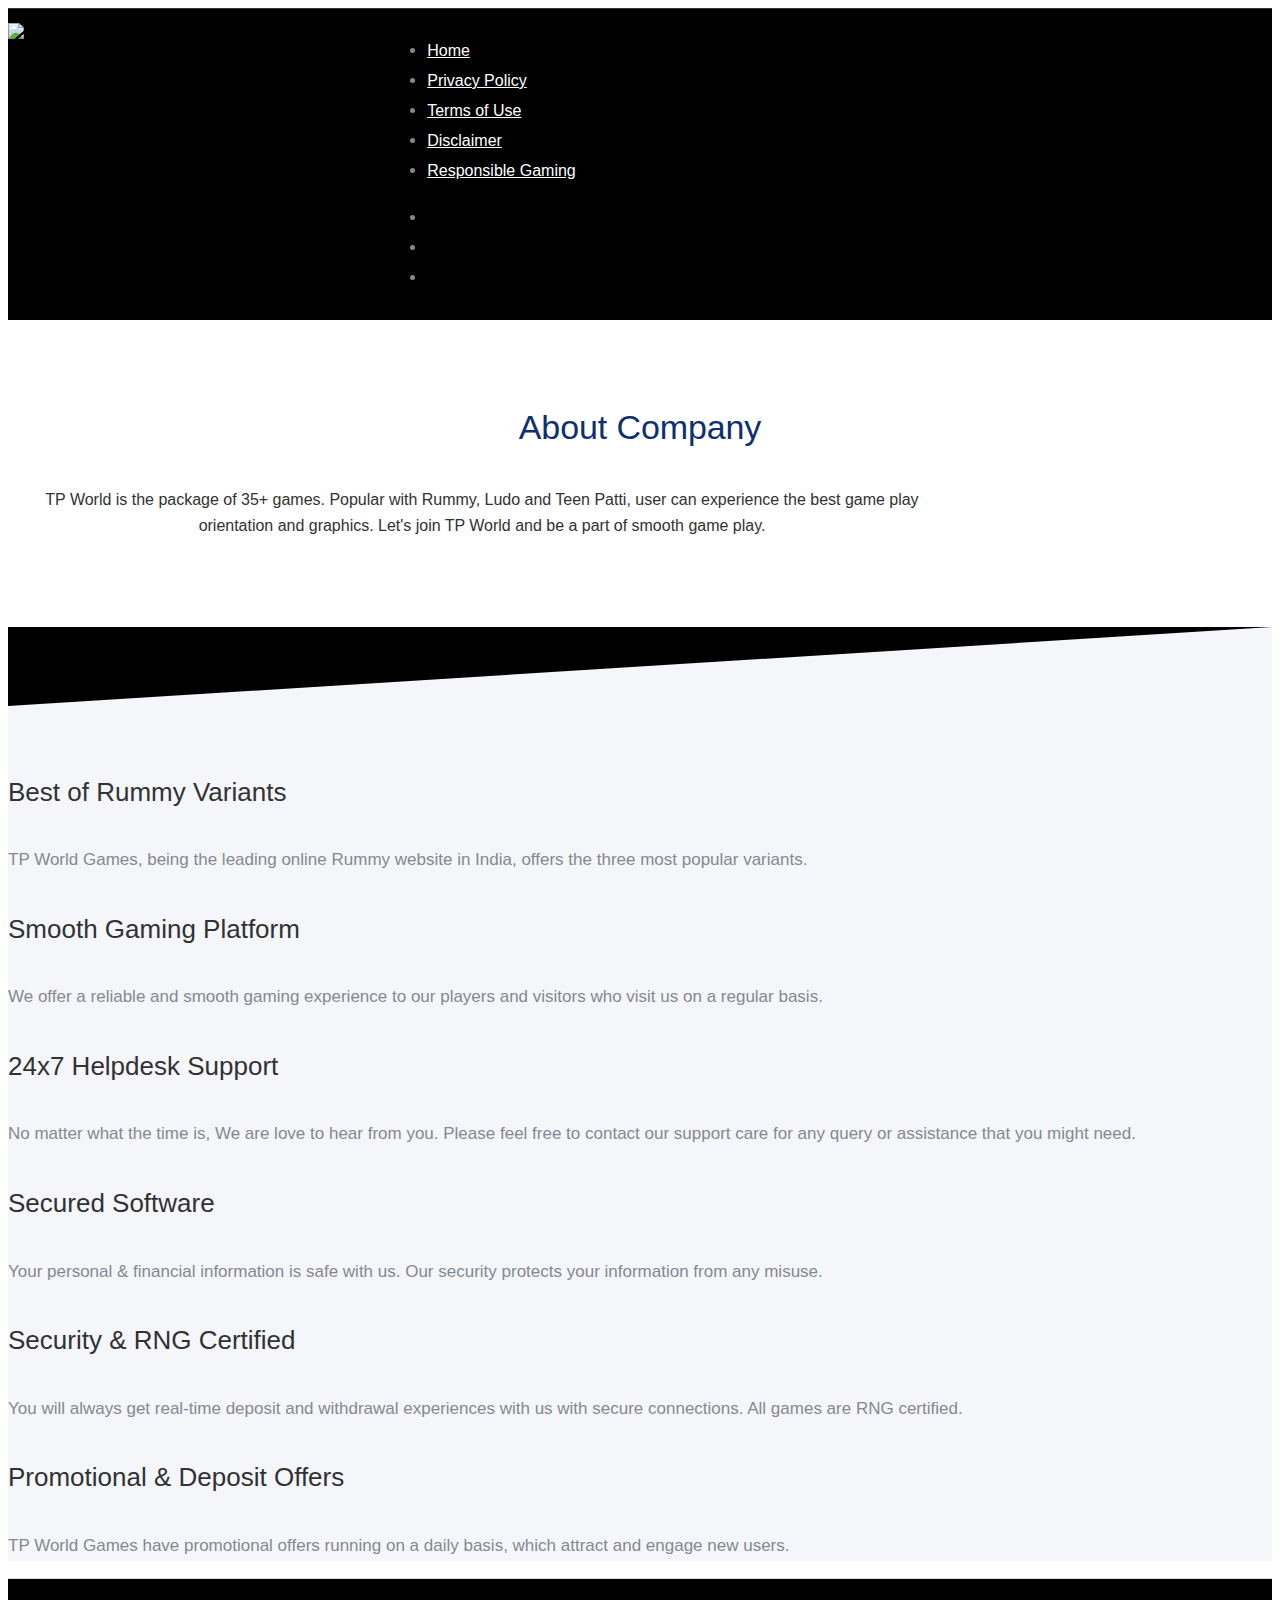
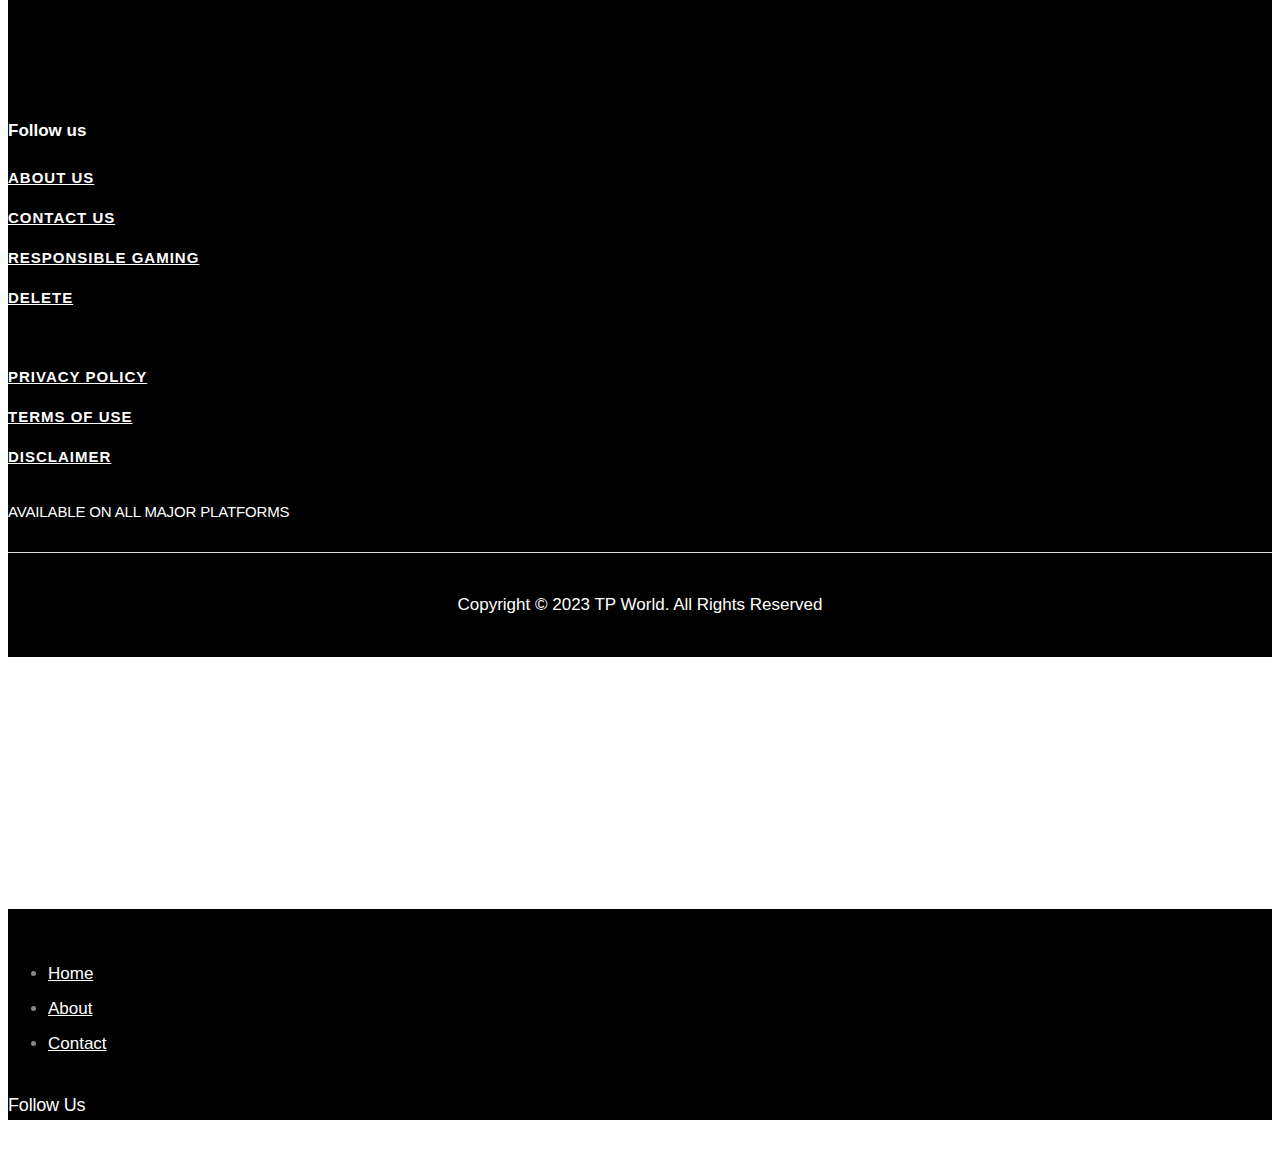
==== about-us.html @ 0b19d1d2 "Add files via upload" ====
<!DOCTYPE html>
<html class="" lang="en-US" style="overflow-y: auto;">

<head>
    <meta http-equiv="content-type" content="text/html; charset=UTF-8">
    <meta charset="utf-8">
    <meta http-equiv="X-UA-Compatible" content="IE=edge,chrome=1">
    <meta name="viewport" content="user-scalable=no, width=device-width, initial-scale=1, maximum-scale=1">
    <meta name="apple-mobile-web-app-capable" content="yes">
    <title>TP World - About Us</title>
    <link rel="dns-prefetch" href="https://fonts.googleapis.com/">
    <link rel="dns-prefetch" href="https://s.w.org/">
    <link rel="alternate" type="application/rss+xml" title="# » Feed" href="https://www.#/feed/">
    <link rel="alternate" type="application/rss+xml" title="# » Comments Feed" href="https://www.#/comments/feed/">
    <link rel="stylesheet" href="assets/Fontawsome/css/all.min.css">
    <link rel="icon" type="text/css" href="assets/img/favicon.png">
    <style type="text/css">
        .tatsu-normal-icon .tatsu-icon {
            font-family: "Font Awesome 6 Brands" !important;
        }

        img.wp-smiley,
        img.emoji {
            display: inline !important;
            border: none !important;
            box-shadow: none !important;
            height: 1em !important;
            width: 1em !important;
            margin: 0 .07em !important;
            vertical-align: -0.1em !important;
            background: none !important;
            padding: 0 !important;
        }
    </style>
    <link rel="stylesheet" id="wp-block-library-css" href="assets/css/style.min.css" type="text/css" media="all">
    <link rel="stylesheet" id="gdprmagnificpopup-css" href="assets/css/magnific-popup.css" type="text/css" media="all">
    <link rel="stylesheet" id="be-gdpr-css" href="assets/css/be-gdpr-public.css" type="text/css" media="all">
    <link rel="stylesheet" id="be-grid-portfolio-css" href="assets/css/be-grid.min.css" type="text/css" media="all">
    <link rel="stylesheet" id="contact-form-7-css" href="assets/css/styles.css" type="text/css" media="all">
    <link rel="stylesheet" id="tatsu-main-css" href="assets/css/tatsu.min.css" type="text/css" media="all">
    <link rel="stylesheet" id="exponent-modules-css" href="assets/css/exponent-modules.min.css" type="text/css"
        media="all">
    <link rel="stylesheet" id="rs-plugin-settings-css" href="assets/css/settings.css" type="text/css" media="all">
    <style id="rs-plugin-settings-inline-css" type="text/css">
        #rs-demo-id {}
    </style>
    <link rel="stylesheet" id="tatsu_icons-css" href="assets/css/tatsu-icons.css" type="text/css" media="all">
    <link rel="stylesheet" id="typehub-css" href="assets/css/typehub-public.css" type="text/css" media="all">
    <link rel="stylesheet" id="typehub-google-fonts-css" href="assets/css/css.css" type="text/css" media="all">
    <link rel="stylesheet" id="exponent-core-icons-css" href="assets/css/icons.css" type="text/css" media="all">
    <link rel="stylesheet" id="exponent-vendor-css" href="assets/css/vendor.css" type="text/css" media="all">
    <link rel="stylesheet" id="exponent-main-css-css" href="assets/css/main.css" type="text/css" media="all">
    <link rel="stylesheet" id="exponent-style-css-css" href="assets/css/style.css" type="text/css" media="all">
    <script type="text/javascript" src="assets/js/jquery.js"></script>



    <style id="be-dynamic-css" type="text/css">
        /****************************************************
Header Styles
*****************************************************/

        .exponent-menu li a:hover,
        .exponent-menu li.current-menu-item>a,
        .exponent-mobile-menu li a:hover,
        .exponent-mobile-menu li.current-menu-item>a,
        .exponent-menu>ul>li:hover>a,
        .exponent-menu .exponent-sub-menu>li:hover>a {
            color: #000;
        }

        .exponent-menu>ul>li:hover>.exponent-sub-menu-indicator svg polyline,
        .exponent-menu .exponent-sub-menu>li:hover svg polyline {
            stroke: #000;
        }

        /**
 * Common Styles
 */
        blockquote {
            border-left: 4px solid #000;
        }

        a {
            color: #000;
        }

        .flickity-page-dots .dot.is-selected {
            background: #000;
        }

        /**
 * Form Styles
 */

        .exp-form-border {
            background-color: #000;
        }

        .exp-form-border-with-underline .exp-form-field-active .exp-form-field-label {
            color: #000;
        }

        .exp-form-rounded input:not([type="submit"]):focus,
        .exp-form-rounded textarea:focus,
        .exp-form-rounded select:focus {
            border-color: #000;
        }

        .exp-form-pill input:not([type="submit"]):focus,
        .exp-form-pill textarea:focus,
        .exp-form-pill select:focus {
            border-color: #000;
        }


        .exp-form-pill input:not([type="submit"]),
        .exp-form-pill textarea,
        .exp-form-pill select,
        .exp-form-rounded input,
        .exp-form-rounded textarea,
        .exp-form-rounded select {
            background-color: rgba(245, 246, 250, 1);
        }

        input[ type="submit"] {
            color: #ffffff;
            background: #000;
        }

        /**
 * Posts Styles
 */


        .exp-post-categories-normal a:hover,
        .exp-post-title a:hover,
        .exp-post-author .exp-post-author-name:hover {
            color: #000;
        }

        .pages_list a {
            background: rgba(49, 50, 51, 1);
            color: #ffffff;
        }

        .pages_list a:hover {
            background: #000;
            color: #ffffff;
        }

        .exp-categories-post-count {
            color: #000;
        }

        .exp-archive-post-count {
            color: #000;
        }

        .widget_calendar tbody a {
            color: #000;
        }

        .exp-read-more.exp-read-more-underlined::after {
            background: #000;
        }

        .exp-posts-nav {
            padding-top: 20px;
            padding-bottom: 20px;
        }

        .exp-home-grid-icon {
            color: rgba(49, 50, 51, 1);
        }

        .exp-read-more-underlined {
            color: rgba(49, 50, 51, 1);
        }

        .exp-read-more-underlined::before {
            color: rgba(49, 50, 51, 1);
        }

        .exp-read-more-underlined:hover {
            color: #000;
        }

        .exp-read-more-underlined:hover::after {
            color: #000;
        }

        /**
 * anchor styles
 */

        .menu-item.current-menu-item>a {
            color: #000;
        }

        .exp-breadcrumbs a:hover,
        .widget a:hover {
            color: #000;
        }

        .widget .tag-cloud-link:hover {
            background: #000;
        }

        .exp-post-single-footer-author {
            background: #ffffff;
        }

        .exp-pagination .page-numbers:not(.current):hover {
            background: rgba(245, 246, 250, 1);
        }

        .exp-post-single-footer-tags .exp-term:hover,
        .exp-pagination .current {
            color: #ffffff;
            background: #000;
        }

        .exp-pagination .current {
            border-color: #000;
            box-shadow: 0 7px 14px -6px #000;
        }

        .exp-pagination a:hover {
            color: #000;
        }

        /**
 * Comments
 */
        #cancel-comment-reply-link:hover,
        .exp-comment-reply:hover {
            color: #000;
        }

        /**
 * Widgets
 */
        .exp-archive-post-count,
        .exp-categories-post-count {
            background: rgba(245, 246, 250, 1);
        }

        .exp-archive-widget-link:hover a {
            color: #000
        }

        .exp-archive-widget-link:hover .exp-archive-post-count {
            background: #000;
            color: #ffffff;
        }

        .exp-categories-widget-link:hover>a {
            color: #000;
        }

        .exp-categories-widget-link:hover>.exp-categories-post-count {
            color: #ffffff;
            background: #000;
        }

        .widget_calendar tbody a {
            background: rgba(245, 246, 250, 1);
        }

        #wp-calendar caption {
            color: rgba(49, 50, 51, 1);
        }

        .widget_calendar tbody a:hover {
            color: #ffffff;
            background: #000;
        }

        .tagcloud .tag-cloud-link {
            background: rgba(245, 246, 250, 1);
        }

        .tagcloud .tag-cloud-link:hover {
            color: #ffffff;
            background: #000;
        }

        /**
 * Accordion Module
 */
        .accordion-head:hover {
            color: #000;
        }

        /** Loader color */
        .exp-subscribe-loader-inner {
            border-color: rgba(245, 246, 250, 1);
            border-left-color: #000;
        }

        #be-themes-page-loader .style-spin {
            border: 7px solid rgba(14, 47, 112, 0.3);
            border-top-color: #000;
        }

        #be-themes-page-loader .style-ring div {
            border: 6px solid rgba(14, 47, 112, 0.6);
            border-color: rgba(14, 47, 112, 0.6) transparent transparent transparent;
        }

        #be-themes-page-loader .style-ellipsis div {
            background: #000;
        }

        #be-themes-page-loader .style-ripple div {
            border: 4px solid #000;
        }

        /**
 * Back to Top
 */
        #be-themes-back-to-top {
            background: #000;
            color: #ffffff;
        }

        /**
 * Backgrounds
 */

        body {
            background: #ffffff
        }

        /**
 * Entry Header
 */
        .exp-entry-header {
            background: #F5F6FA;
            color: #313233;
            padding-top: 80px;
            padding-bottom: 80px;
        }

        .exp-entry-header .exp-post-entry-title {
            color: #313233;
        }

        .exp-breadcrumbs {
            color: 1;
        }


        /**
 * Search Form
 */
        .search:focus~.exp-searchform-icon,
        .exp-form-field-active .exp-searchform-icon {
            color: #000;
        }

        /**
 * Woocommerce
 */

        .woocommerce-orders-table a:hover {
            color: #000;
        }

        .woocommerce-table--order-downloads td a:hover {
            color: #000;
        }

        .exp-quick-view {
            background: #000;
            color: #ffffff;
        }

        .exp-wc-price-cart-wrap .exp-add-to-cart {
            color: #000;
        }

        .exp-wc-meta-value a:hover {
            color: #000;
        }

        .single_add_to_cart_button {
            color: #ffffff;
            background: #000;
        }

        .single_add_to_cart_button:hover {
            color: #000;
            background: #ffffff;
            border: 1px solid #000;
        }

        .wc-tabs .active {
            color: #000;
            border-bottom: 2px solid #000;
        }

        .exp-product-categories a:hover {
            color: #000;
        }

        .products .exp-product-title a:hover {
            color: #000;
        }

        .exp-add-to-wishlist-icon:hover,
        .exp-already-in-wishlist {
            color: #000;
        }

        .products .exp-already-in-wishlist-icon {
            color: #000;
        }

        .exp-wc-product-info-inner .exp-add-to-wishlist:hover {
            color: #000;
        }

        .exp-wc-add-to-cart-icon:hover {
            color: #000;
        }

        .exp-wc-quickview .product_title:hover {
            color: #000;
        }

        .woocommerce-mini-cart__buttons a {
            color: #ffffff;
            background: #000;
        }

        .woocommerce-mini-cart__buttons a:hover {
            color: #000;
            background: #ffffff;
            border-color: #000;
        }

        .woocommerce-mini-cart__buttons .checkout {
            color: #000;
            background: #ffffff;
        }

        .woocommerce-mini-cart__buttons .checkout:hover {
            color: #ffffff;
            background: #000;
        }

        .exp-wc-cart-product-title:hover {
            color: #000;
        }

        .grouped_form a:hover {
            color: #000;
        }

        .product-categories .cat-item a:hover {
            color: #000;
        }

        .product-categories .cat-item a:hover+.count>.exp-categories-post-count {
            background: #000;
            color: #ffffff;
        }

        .widget .price_slider {
            background: rgba(245, 246, 250, 1);
        }

        .ui-slider-handle,
        .ui-slider-range {
            border-color: #000;
        }

        .price_slider_amount button {
            background: #000;
        }

        .woocommerce-widget-layered-nav-list__item .count {
            color: #000;
        }

        .woocommerce-widget-layered-nav-list__item .count {
            background: rgba(245, 246, 250, 1);
        }

        .woocommerce-widget-layered-nav-list__item>a:hover {
            color: #000;
        }

        .woocommerce-widget-layered-nav-list__item>a:hover+.count {
            background: #000;
            color: #ffffff;
        }

        .widget_layered_nav_filters .chosen {
            color: #ffffff;
            background: #000;
        }

        .woocommerce-cart-form__contents .product-name a:hover,
        .wishlist_table .product-name a:hover {
            color: #000;
        }

        .coupon button {
            color: #ffffff;
            background: #000;
        }

        button[name="calc_shipping"] {
            color: #ffffff;
            background: #000;
        }

        .cart_totals .checkout-button {
            color: #ffffff;
            background: #000;
        }

        .woocommerce-form-coupon button[name="apply_coupon"] {
            color: #ffffff;
            background: #000;
        }

        .woocommerce-shipping-fields input:focus,
        .woocommerce-billing-fields input:focus,
        .woocommerce-form-login input:focus,
        .woocommerce-form-register input:focus,
        .woocommerce-form-coupon input:focus,
        .woocommerce-address-fields input:focus,
        .woocommerce-EditAccountForm input:focus {
            border-color: #000;
        }

        .woocommerce-additional-fields textarea:focus {
            border-color: #000;
        }

        button[name="woocommerce_checkout_place_order"] {
            color: #ffffff;
            background: #000;
        }

        .woocommerce-table--order-details .product-name a:hover {
            color: #000;
        }

        .woocommerce-MyAccount-navigation-link:hover {
            color: #000;
        }

        .woocommerce-orders-table .woocommerce-orders-table__cell-order-number a {
            color: #000;
        }

        .woocommerce-account .woocommerce-Address-title a {
            color: #000;
        }

        .woocommerce-review__verified.verified {
            background: rgba(245, 246, 250, 1);
        }

        .woocommerce-form-login button[name="login"],
        .woocommerce-form-register button[name="register"] {
            color: #ffffff;
            background: #000;
        }

        .woocommerce-address-fields button[name="save_address"],
        .woocommerce-EditAccountForm button[name="save_account_details"] {
            color: #ffffff;
            background: #000;
        }

        .woocommerce-form-coupon-toggle .showcoupon,
        .woocommerce-form-login-toggle .showlogin,
        .lost_password a,
        .exp-wc-product-share-icons .custom-share-button,
        .yith-wcwl-share a {
            color: rgba(49, 50, 51, 1);
        }

        .exponent-cart-count {
            background: #000;
            color: #ffffff;
        }

        /**
 * Portfolio details btn
 */
        .be-portfolio-details .mediumbtn {
            background: #000;
            color: #ffffff;
        }

        .home-grid-icon:hover span {
            background: #000;
        }
    </style>
    <style type="text/css">
        .recentcomments a {
            display: inline !important;
            padding: 0 !important;
            margin: 0 !important;
        }
    </style>
    <meta name="generator"
        content="Powered by Slider Revolution 5.4.8.3 - responsive, Mobile-Friendly Slider Plugin for WordPress with comfortable drag and drop interface.">
    <style rel="stylesheet" id="typehub-output">
        h1,
        .h1 {
            font-family: "Poppins", -apple-system, BlinkMacSystemFont, 'Segoe UI', Roboto, Oxygen-Sans, Ubuntu, Cantarell, 'Helvetica Neue', sans-serif;
            font-weight: 400;
            font-style: normal;
            font-size: 50px;
            text-transform: none;
            letter-spacing: -0.005em;
            line-height: 62px;
            color: #3E4249
        }

        h2,
        .h2 {
            font-family: "Poppins", -apple-system, BlinkMacSystemFont, 'Segoe UI', Roboto, Oxygen-Sans, Ubuntu, Cantarell, 'Helvetica Neue', sans-serif;
            font-weight: 400;
            font-style: normal;
            font-size: 42px;
            text-transform: none;
            letter-spacing: 0;
            line-height: 54px;
            color: #3E4249
        }

        h3,
        .h3 {
            font-family: "Poppins", -apple-system, BlinkMacSystemFont, 'Segoe UI', Roboto, Oxygen-Sans, Ubuntu, Cantarell, 'Helvetica Neue', sans-serif;
            font-weight: 400;
            font-style: normal;
            font-size: 34px;
            text-transform: none;
            letter-spacing: -0.003em;
            line-height: 46px;
            color: rgba(49, 50, 51, 1)
        }

        h4,
        .h4 {
            font-family: "Poppins", -apple-system, BlinkMacSystemFont, 'Segoe UI', Roboto, Oxygen-Sans, Ubuntu, Cantarell, 'Helvetica Neue', sans-serif;
            font-weight: 400;
            font-style: normal;
            font-size: 26px;
            text-transform: none;
            letter-spacing: 0;
            line-height: 38px;
            color: rgba(49, 50, 51, 1)
        }

        h5,
        .exp-wc-cart-collaterals-inner .cart_totals h2,
        .woocommerce-billing-fields h3,
        .exp-wc-cart-title,
        #ship-to-different-address,
        .woocommerce-customer-details .woocommerce-column__title,
        .woocommerce-account.woocommerce-edit-address h3,
        #order_review_heading,
        .exp-posts-nav-post-title,
        .h5 {
            font-family: "Poppins", -apple-system, BlinkMacSystemFont, 'Segoe UI', Roboto, Oxygen-Sans, Ubuntu, Cantarell, 'Helvetica Neue', sans-serif;
            font-weight: 400;
            font-style: normal;
            font-size: 18px;
            text-transform: none;
            letter-spacing: -0.01em;
            line-height: 30px;
            color: rgba(49, 50, 51, 1)
        }

        h6,
        .testimonial-author-role.h6-font,
        .menu-card-title,
        .menu-card-item-price,
        .slider-counts,
        .woocommerce-mini-cart__total strong,
        .variations .label,
        .exp-wc-meta-label,
        .exp-wc-shop-attribute-label,
        .cart_totals h2,
        .woocommerce-orders-table th,
        .upsells>h2,
        .related>h2,
        .woocommerce-table--order-details thead th,
        .woocommerce-orders-table a,
        .wc_payment_method label,
        .woocommerce-checkout-review-order thead th,
        .wishlist_table th,
        .exp-wc-product-share-label,
        .yith-wcwl-share-title,
        .woocommerce-Reviews #reply-title,
        .woocommerce-checkout-review-order tfoot .woocommerce-Price-amount,
        .stock,
        .woocommerce-table--order-details tfoot .woocommerce-Price-amount,
        .woocommerce-Address-title a,
        .wc-tabs,
        .exp-wc-review-author,
        a.bbp-forum-title,
        #bbpress-forums fieldset.bbp-form label,
        .bbp-topic-title a.bbp-topic-permalink,
        #bbpress-forums ul.forum-titles li,
        #bbpress-forums ul.bbp-replies li.bbp-header,
        .h6 {
            font-family: "Poppins", -apple-system, BlinkMacSystemFont, 'Segoe UI', Roboto, Oxygen-Sans, Ubuntu, Cantarell, 'Helvetica Neue', sans-serif;
            font-weight: 400;
            font-style: normal;
            font-size: 16px;
            text-transform: none;
            letter-spacing: -0.01px;
            line-height: 26px;
            color: rgba(49, 50, 51, 1)
        }

        body,
        .special-heading-wrap .caption-wrap .body-font,
        .body {
            font-family: "Poppins", -apple-system, BlinkMacSystemFont, 'Segoe UI', Roboto, Oxygen-Sans, Ubuntu, Cantarell, 'Helvetica Neue', sans-serif;
            font-weight: 400;
            font-style: normal;
            font-size: 17px;
            text-transform: none;
            letter-spacing: 0;
            line-height: 30px;
            color: rgba(132, 137, 145, 1)
        }

        .exp-countdown-wrap .countdown-amount {
            font-family: "Poppins", -apple-system, BlinkMacSystemFont, 'Segoe UI', Roboto, Oxygen-Sans, Ubuntu, Cantarell, 'Helvetica Neue', sans-serif;
            font-size: 50px;
            line-height: 2;
            letter-spacing: 0;
            font-weight: 400;
            font-style: normal
        }

        .exp-countdown-wrap .countdown-period {
            font-family: "Poppins", -apple-system, BlinkMacSystemFont, 'Segoe UI', Roboto, Oxygen-Sans, Ubuntu, Cantarell, 'Helvetica Neue', sans-serif;
            font-size: 15px;
            line-height: 1.7em;
            letter-spacing: 0;
            font-weight: 400;
            font-style: normal;
            text-transform: none
        }

        .widget_recent_comments a,
        .widget_rss .rsswidget,
        .widget_rss cite,
        .cart_totals th,
        .woocommerce-checkout-review-order-table tfoot th,
        .woocommerce-table--order-details tfoot th,
        .exp-recent-posts-widget-post-title,
        .widget_recent_entries a,
        .h7 {
            font-family: "Poppins", -apple-system, BlinkMacSystemFont, 'Segoe UI', Roboto, Oxygen-Sans, Ubuntu, Cantarell, 'Helvetica Neue', sans-serif;
            font-weight: 400;
            font-style: normal;
            font-size: 15px;
            text-transform: none;
            letter-spacing: -0.02em;
            line-height: 22px;
            color: rgba(49, 50, 51, 1)
        }

        .h8 {
            font-family: "Poppins", -apple-system, BlinkMacSystemFont, 'Segoe UI', Roboto, Oxygen-Sans, Ubuntu, Cantarell, 'Helvetica Neue', sans-serif;
            font-weight: 400;
            font-style: normal;
            font-size: 13px;
            text-transform: none;
            letter-spacing: 0;
            line-height: 18px;
            color: rgba(132, 137, 145, 1)
        }

        .exp-posts-nav-post-location,
        .exp-read-more-underlined,
        .pages_list a,
        .h9 {
            font-family: "Poppins", -apple-system, BlinkMacSystemFont, 'Segoe UI', Roboto, Oxygen-Sans, Ubuntu, Cantarell, 'Helvetica Neue', sans-serif;
            font-weight: 400;
            font-style: normal;
            font-size: 12px;
            text-transform: uppercase;
            letter-spacing: 1px;
            line-height: 14px;
            color: rgba(49, 50, 51, 0.5)
        }

        .body_1 {
            font-family: "Hind", -apple-system, BlinkMacSystemFont, 'Segoe UI', Roboto, Oxygen-Sans, Ubuntu, Cantarell, 'Helvetica Neue', sans-serif;
            font-weight: 400;
            font-style: normal;
            font-size: 16px;
            text-transform: none;
            letter-spacing: 0;
            line-height: 24px;
            color: rgba(132, 137, 145, 1)
        }

        .body_2 {
            font-family: "Hind", -apple-system, BlinkMacSystemFont, 'Segoe UI', Roboto, Oxygen-Sans, Ubuntu, Cantarell, 'Helvetica Neue', sans-serif;
            font-weight: 400;
            font-style: normal;
            font-size: 20px;
            text-transform: none;
            letter-spacing: 0;
            line-height: 32px;
            color: rgba(132, 137, 145, 1)
        }

        blockquote,
        .quote {
            font-family: "Proxima Nova", -apple-system, BlinkMacSystemFont, 'Segoe UI', Roboto, Oxygen-Sans, Ubuntu, Cantarell, 'Helvetica Neue', sans-serif;
            font-weight: 400;
            font-style: normal;
            font-size: 22px;
            text-transform: none;
            letter-spacing: 0;
            line-height: 34px;
            color: rgba(49, 50, 51, 1)
        }

        .exp-post-entry-title {
            font-family: "Proxima Nova", -apple-system, BlinkMacSystemFont, 'Segoe UI', Roboto, Oxygen-Sans, Ubuntu, Cantarell, 'Helvetica Neue', sans-serif;
            font-weight: 600;
            font-style: normal;
            font-size: 35px;
            text-transform: none;
            letter-spacing: -0.003px;
            line-height: 48px;
            color: rgba(49, 50, 51, 1)
        }

        .exp-posts-nav-post-title {
            font-size: 18px;
            line-height: 28px;
            font-family: "Proxima Nova", -apple-system, BlinkMacSystemFont, 'Segoe UI', Roboto, Oxygen-Sans, Ubuntu, Cantarell, 'Helvetica Neue', sans-serif;
            font-weight: 600;
            font-style: normal;
            text-transform: none;
            letter-spacing: 0;
            color: #313233
        }

        .tatsu-button,
        input[type="submit"],
        button[type="submit"],
        .cart_totals a.checkout-button {
            font-family: "Proxima Nova", -apple-system, BlinkMacSystemFont, 'Segoe UI', Roboto, Oxygen-Sans, Ubuntu, Cantarell, 'Helvetica Neue', sans-serif;
            font-weight: 600;
            font-style: normal
        }

        .smallbtn,
        .exp-success-message__content a {
            font-size: 12px;
            line-height: 12px;
            letter-spacing: 1px;
            text-transform: uppercase
        }

        .mediumbtn,
        input[type="submit"],
        .woocommerce-mini-cart__buttons a,
        .woocommerce-address-fields button[name="save_address"],
        .woocommerce-EditAccountForm button[name="save_account_details"],
        .exp-quick-view,
        .single_add_to_cart_button,
        .coupon button,
        button[name="calc_shipping"],
        .woocommerce-form-coupon button[name="apply_coupon"],
        .woocommerce-form-login button[name="login"],
        .woocommerce-form-register button[name="register"] {
            font-size: 12px;
            line-height: 12px;
            letter-spacing: 1px;
            text-transform: uppercase
        }

        .largebtn,
        .cart_totals .checkout-button,
        button[name="woocommerce_checkout_place_order"] {
            font-size: 14px;
            line-height: 14px;
            letter-spacing: 1px;
            text-transform: uppercase
        }

        .x-largebtn {
            font-size: 15px;
            line-height: 15px;
            letter-spacing: 1px;
            text-transform: uppercase
        }

        .tatsu-button-wrap.blockbtn .tatsu-button,
        .tatsu-button.blockbtn {
            font-size: 15px;
            line-height: 1;
            letter-spacing: 1px;
            text-transform: uppercase
        }

        .tatsu-animated-link-inner {
            font-family: "Proxima Nova", -apple-system, BlinkMacSystemFont, 'Segoe UI', Roboto, Oxygen-Sans, Ubuntu, Cantarell, 'Helvetica Neue', sans-serif;
            font-size: 13px;
            line-height: 1.7em;
            color: rgba(49, 50, 51, 1);
            letter-spacing: 1px;
            font-weight: 600;
            font-style: normal;
            text-transform: uppercase
        }

        .exp-form input:not([type="submit"]),
        .exp-form textarea,
        .exp-form select,
        input,
        select,
        textarea,
        .select2-container--default .select2-selection--single .select2-selection__rendered,
        .select2-container--default .select2-selection--single .select2-selection__rendered {
            font-family: "Proxima Nova", -apple-system, BlinkMacSystemFont, 'Segoe UI', Roboto, Oxygen-Sans, Ubuntu, Cantarell, 'Helvetica Neue', sans-serif;
            color: rgba(49, 50, 51, 1);
            font-size: 15px;
            font-weight: 500;
            font-style: normal;
            letter-spacing: 0;
            line-height: 1.7em;
            text-transform: none
        }

        .exp-form label,
        .exp-form ::-webkit-input-placeholder,
        .exp-searchform-icon {
            font-family: "Proxima Nova", -apple-system, BlinkMacSystemFont, 'Segoe UI', Roboto, Oxygen-Sans, Ubuntu, Cantarell, 'Helvetica Neue', sans-serif;
            color: rgba(49, 50, 51, 0.4);
            font-size: 15px;
            font-weight: 500;
            font-style: normal;
            letter-spacing: 0;
            line-height: 1.7em;
            text-transform: none
        }

        .exp-posts-loop .exp-post-title {
            font-family: "Proxima Nova", -apple-system, BlinkMacSystemFont, 'Segoe UI', Roboto, Oxygen-Sans, Ubuntu, Cantarell, 'Helvetica Neue', sans-serif;
            font-size: 26px;
            font-weight: 600;
            font-style: normal;
            line-height: 38px;
            color: rgba(49, 50, 51, 1);
            letter-spacing: 0;
            text-transform: none
        }

        .be-grid .exp-post-title {
            font-family: "Proxima Nova", -apple-system, BlinkMacSystemFont, 'Segoe UI', Roboto, Oxygen-Sans, Ubuntu, Cantarell, 'Helvetica Neue', sans-serif;
            font-size: 24px;
            font-weight: 600;
            font-style: normal;
            line-height: 36px;
            color: rgba(49, 50, 51, 1);
            letter-spacing: 0;
            text-transform: none
        }

        .exp-posts-loop .exp-post-content {
            font-family: "Hind", -apple-system, BlinkMacSystemFont, 'Segoe UI', Roboto, Oxygen-Sans, Ubuntu, Cantarell, 'Helvetica Neue', sans-serif;
            font-size: 16px;
            line-height: 28px;
            color: rgba(132, 137, 145, 1);
            letter-spacing: 0;
            font-weight: 400;
            font-style: normal;
            text-transform: none
        }

        .exp-posts-loop .exp-post-categories,
        .exp-posts-loop.exp-posts-loop-style3 .exp-post-categories-labeled,
        .exp-posts-loop.exp-posts-loop-style7 .exp-post-categories-labeled {
            font-family: "Proxima Nova", -apple-system, BlinkMacSystemFont, 'Segoe UI', Roboto, Oxygen-Sans, Ubuntu, Cantarell, 'Helvetica Neue', sans-serif;
            font-size: 11px;
            line-height: 1em;
            text-transform: uppercase;
            color: rgba(51, 143, 250, 1);
            letter-spacing: 1px;
            font-weight: 500;
            font-style: normal
        }

        .exp-posts-loop .exp-post-author {
            font-family: "Proxima Nova", -apple-system, BlinkMacSystemFont, 'Segoe UI', Roboto, Oxygen-Sans, Ubuntu, Cantarell, 'Helvetica Neue', sans-serif;
            font-size: 13px;
            line-height: 1em;
            color: rgba(49, 50, 51, 0.5);
            letter-spacing: 0;
            font-weight: 500;
            font-style: normal;
            text-transform: capitalize
        }

        .exp-posts-loop .exp-post-date,
        .exp-posts-loop .exp-post-date-with-icon {
            font-family: "Proxima Nova", -apple-system, BlinkMacSystemFont, 'Segoe UI', Roboto, Oxygen-Sans, Ubuntu, Cantarell, 'Helvetica Neue', sans-serif;
            font-size: 13px;
            line-height: 1;
            color: rgba(49, 50, 51, 0.5);
            letter-spacing: 0;
            font-weight: 500;
            font-style: normal;
            text-transform: none
        }

        .exp-recent-posts .exp-post-title {
            font-family: "Proxima Nova", -apple-system, BlinkMacSystemFont, 'Segoe UI', Roboto, Oxygen-Sans, Ubuntu, Cantarell, 'Helvetica Neue', sans-serif;
            font-size: 22px;
            font-weight: 600;
            font-style: normal;
            line-height: 32px;
            color: rgba(49, 50, 51, 1);
            letter-spacing: 0;
            text-transform: none
        }

        .exp-featured-posts .exp-post-title {
            font-family: "Proxima Nova", -apple-system, BlinkMacSystemFont, 'Segoe UI', Roboto, Oxygen-Sans, Ubuntu, Cantarell, 'Helvetica Neue', sans-serif;
            font-size: 42px;
            font-weight: 600;
            font-style: normal;
            line-height: 56px;
            color: rgba(49, 50, 51, 1);
            letter-spacing: 0;
            text-transform: none
        }

        .exp-related-posts .exp-post-title {
            font-family: "Proxima Nova", -apple-system, BlinkMacSystemFont, 'Segoe UI', Roboto, Oxygen-Sans, Ubuntu, Cantarell, 'Helvetica Neue', sans-serif;
            font-size: 24px;
            font-weight: 600;
            font-style: normal;
            line-height: 35px;
            color: rgba(49, 50, 51, 1);
            letter-spacing: 0;
            text-transform: none
        }

        .exp-post-single-header .exp-post-title,
        .exp-category-header-title {
            font-family: "Proxima Nova", -apple-system, BlinkMacSystemFont, 'Segoe UI', Roboto, Oxygen-Sans, Ubuntu, Cantarell, 'Helvetica Neue', sans-serif;
            font-size: 42px;
            font-weight: 600;
            font-style: normal;
            line-height: 52px;
            color: rgba(49, 50, 51, 1);
            letter-spacing: -0.01em;
            text-transform: none
        }

        .exp-post-single-content {
            font-family: "Hind", -apple-system, BlinkMacSystemFont, 'Segoe UI', Roboto, Oxygen-Sans, Ubuntu, Cantarell, 'Helvetica Neue', sans-serif;
            font-size: 17px;
            line-height: 30px;
            color: rgba(132, 137, 145, 1);
            letter-spacing: 0;
            font-weight: 400;
            font-style: normal;
            text-transform: none
        }

        .exp-post-single-header .exp-post-categories {
            font-family: "Proxima Nova", -apple-system, BlinkMacSystemFont, 'Segoe UI', Roboto, Oxygen-Sans, Ubuntu, Cantarell, 'Helvetica Neue', sans-serif;
            font-size: 12px;
            line-height: 1;
            color: rgba(49, 50, 51, 0.5);
            text-transform: uppercase;
            letter-spacing: 1px;
            font-weight: 500;
            font-style: normal
        }

        .exp-post-single-header .exp-post-author {
            font-family: "Proxima Nova", -apple-system, BlinkMacSystemFont, 'Segoe UI', Roboto, Oxygen-Sans, Ubuntu, Cantarell, 'Helvetica Neue', sans-serif;
            font-size: 14px;
            line-height: 1;
            color: rgba(49, 50, 51, 0.5);
            letter-spacing: 0;
            font-weight: 500;
            font-style: normal;
            text-transform: capitalize
        }

        .exp-post-single-header .exp-post-date,
        .exp-post-single-header .exp-post-date-with-icon {
            font-family: "Proxima Nova", -apple-system, BlinkMacSystemFont, 'Segoe UI', Roboto, Oxygen-Sans, Ubuntu, Cantarell, 'Helvetica Neue', sans-serif;
            font-size: 14px;
            line-height: 1;
            color: rgba(49, 50, 51, 0.5);
            letter-spacing: 0;
            font-weight: 500;
            font-style: normal;
            text-transform: none
        }

        .exp-post-single-footer-author-name {
            font-family: "Proxima Nova", -apple-system, BlinkMacSystemFont, 'Segoe UI', Roboto, Oxygen-Sans, Ubuntu, Cantarell, 'Helvetica Neue', sans-serif;
            font-size: 18px;
            line-height: 25px;
            color: rgba(49, 50, 51, 1);
            letter-spacing: 0;
            font-weight: 600;
            font-style: normal;
            text-transform: none
        }

        .exp-post-single-footer-author-description {
            font-family: "Hind", -apple-system, BlinkMacSystemFont, 'Segoe UI', Roboto, Oxygen-Sans, Ubuntu, Cantarell, 'Helvetica Neue', sans-serif;
            font-size: 16px;
            line-height: 26px;
            color: rgba(132, 137, 145, 1);
            letter-spacing: 0;
            font-weight: 400;
            font-style: normal;
            text-transform: none
        }

        .exp-sidebar h6 {
            font-family: "Proxima Nova", -apple-system, BlinkMacSystemFont, 'Segoe UI', Roboto, Oxygen-Sans, Ubuntu, Cantarell, 'Helvetica Neue', sans-serif;
            font-size: 16px;
            font-weight: 600;
            font-style: normal;
            line-height: 25px;
            text-transform: none;
            color: rgba(49, 50, 51, 1);
            letter-spacing: 0
        }

        .exp-sidebar {
            font-family: "Hind", -apple-system, BlinkMacSystemFont, 'Segoe UI', Roboto, Oxygen-Sans, Ubuntu, Cantarell, 'Helvetica Neue', sans-serif;
            font-size: 16px;
            font-weight: 400;
            font-style: normal;
            line-height: 28px;
            text-transform: none;
            color: rgba(132, 137, 145, 1);
            letter-spacing: 0
        }

        .products .exp-product-title,
        .grouped_form a,
        .woocommerce-cart-form__contents .product-name a,
        .wishlist_table .product-name a,
        .woocommerce-checkout-review-order td.product-name,
        .woocommerce-table--order-details td.product-name,
        .exp-wc-cart-product-title {
            font-family: "Proxima Nova", -apple-system, BlinkMacSystemFont, 'Segoe UI', Roboto, Oxygen-Sans, Ubuntu, Cantarell, 'Helvetica Neue', sans-serif;
            font-size: 18px;
            font-weight: 600;
            font-style: normal;
            line-height: 30px;
            text-transform: none;
            color: rgba(49, 50, 51, 1);
            letter-spacing: 0
        }

        .products .exp-wc-loop-price,
        .woocommerce-mini-cart__total .woocommerce-Price-amount,
        .grouped_form .woocommerce-Price-amount,
        .woocommerce-table--order-details td.woocommerce-table__product-total,
        .woocommerce-cart-form__contents .product-subtotal,
        .woocommerce-checkout-review-order td.product-total {
            font-family: "Proxima Nova", -apple-system, BlinkMacSystemFont, 'Segoe UI', Roboto, Oxygen-Sans, Ubuntu, Cantarell, 'Helvetica Neue', sans-serif;
            font-size: 16px;
            font-weight: 500;
            font-style: normal;
            line-height: 18px;
            text-transform: none;
            color: rgba(49, 50, 51, 1);
            letter-spacing: 0
        }

        .products .exp-wc-loop-price del,
        .grouped_form del .woocommerce-Price-amount {
            font-size: 16px;
            font-weight: 400;
            font-style: normal;
            line-height: 1em;
            text-transform: none;
            color: rgba(49, 50, 51, 0.5);
            letter-spacing: 0
        }

        .products .exp-product-categories {
            font-family: "Proxima Nova", -apple-system, BlinkMacSystemFont, 'Segoe UI', Roboto, Oxygen-Sans, Ubuntu, Cantarell, 'Helvetica Neue', sans-serif;
            font-size: 11px;
            font-weight: 600;
            font-style: normal;
            line-height: 15px;
            text-transform: uppercase;
            color: rgba(49, 50, 51, 0.5);
            letter-spacing: 1px
        }

        .products .exp-wc-price-cart-wrap .exp-add-to-cart {
            font-family: "Proxima Nova", -apple-system, BlinkMacSystemFont, 'Segoe UI', Roboto, Oxygen-Sans, Ubuntu, Cantarell, 'Helvetica Neue', sans-serif;
            font-size: 12px;
            line-height: 12px;
            letter-spacing: 1px;
            font-weight: 400;
            font-style: normal
        }

        .products .onsale {
            font-family: "Proxima Nova", -apple-system, BlinkMacSystemFont, 'Segoe UI', Roboto, Oxygen-Sans, Ubuntu, Cantarell, 'Helvetica Neue', sans-serif;
            font-size: 11px;
            font-weight: 500;
            font-style: normal;
            text-transform: uppercase;
            letter-spacing: 1px
        }

        .product_title {
            font-family: "Proxima Nova", -apple-system, BlinkMacSystemFont, 'Segoe UI', Roboto, Oxygen-Sans, Ubuntu, Cantarell, 'Helvetica Neue', sans-serif;
            font-size: 35px;
            font-weight: 600;
            font-style: normal;
            line-height: 48px;
            text-transform: none;
            color: #313233;
            letter-spacing: 0
        }

        .exp-wc-single-price,
        .woocommerce-variation-price {
            font-family: "Proxima Nova", -apple-system, BlinkMacSystemFont, 'Segoe UI', Roboto, Oxygen-Sans, Ubuntu, Cantarell, 'Helvetica Neue', sans-serif;
            font-size: 26px;
            font-weight: 500;
            font-style: normal;
            line-height: 35px;
            text-transform: none;
            color: #313233;
            letter-spacing: 0
        }

        .exp-wc-single-price del {
            font-family: "Proxima Nova", -apple-system, BlinkMacSystemFont, 'Segoe UI', Roboto, Oxygen-Sans, Ubuntu, Cantarell, 'Helvetica Neue', sans-serif;
            font-size: 22px;
            font-weight: 500;
            font-style: normal;
            line-height: 35px;
            text-transform: none;
            color: rgba(49, 50, 51, 0.5);
            letter-spacing: 0
        }

        .exp-wc-meta-value {
            font-family: "Hind", -apple-system, BlinkMacSystemFont, 'Segoe UI', Roboto, Oxygen-Sans, Ubuntu, Cantarell, 'Helvetica Neue', sans-serif;
            font-size: 16px;
            font-weight: 400;
            font-style: normal;
            line-height: 28px;
            text-transform: none;
            color: rgba(132, 137, 145, 1);
            letter-spacing: 0
        }

        .thumb-title-wrap .thumb-title,
        .full-screen-portfolio-overlay-title {
            font-size: 18px;
            line-height: 30px;
            font-family: "Proxima Nova", -apple-system, BlinkMacSystemFont, 'Segoe UI', Roboto, Oxygen-Sans, Ubuntu, Cantarell, 'Helvetica Neue', sans-serif;
            font-weight: 600;
            font-style: normal;
            text-transform: none;
            letter-spacing: 0
        }

        .thumb-title-wrap .portfolio-item-cats {
            font-size: 12px;
            line-height: 17px;
            text-transform: uppercase;
            letter-spacing: 1px
        }

        h6.gallery-side-heading {
            font-size: 16px;
            line-height: 24px;
            font-family: "Proxima Nova", -apple-system, BlinkMacSystemFont, 'Segoe UI', Roboto, Oxygen-Sans, Ubuntu, Cantarell, 'Helvetica Neue', sans-serif;
            font-weight: 600;
            font-style: normal;
            text-transform: none;
            letter-spacing: 0
        }

        .be-portfolio-details .gallery-side-heading-wrap p {
            font-size: 16px;
            line-height: 24px;
            font-family: "Hind", -apple-system, BlinkMacSystemFont, 'Segoe UI', Roboto, Oxygen-Sans, Ubuntu, Cantarell, 'Helvetica Neue', sans-serif;
            font-weight: 400;
            font-style: normal;
            text-transform: none;
            letter-spacing: 0
        }

        .be-portfolio-wrap .portfolio-filter_item {
            color: rgba(49, 50, 51, 1);
            font-size: 12px;
            line-height: 30px;
            font-family: "Proxima Nova", -apple-system, BlinkMacSystemFont, 'Segoe UI', Roboto, Oxygen-Sans, Ubuntu, Cantarell, 'Helvetica Neue', sans-serif;
            font-weight: 600;
            font-style: normal;
            text-transform: uppercase;
            letter-spacing: 1px
        }

        @media only screen and (max-width:1377px) {}

        @media only screen and (min-width:768px) and (max-width:1024px) {

            h1,
            .h1 {
                font-size: 40px;
                line-height: 50px
            }
        }

        @media only screen and (max-width:767px) {

            h1,
            .h1 {
                font-size: 36px;
                line-height: 48px
            }

            h2,
            .h2 {
                font-size: 32px;
                line-height: 44px
            }

            h3,
            .h3 {
                font-size: 30px;
                line-height: 42px
            }

            h4,
            .h4 {
                font-size: 24px;
                line-height: 36px
            }
        }
    </style>
    <style rel="stylesheet" id="colorhub-output">
        .swatch-red,
        .swatch-red a {
            color: #f44336;
        }

        .swatch-pink,
        .swatch-pink a {
            color: #E91E63;
        }

        .swatch-purple,
        .swatch-purple a {
            color: #9C27B0;
        }

        .swatch-deep-purple,
        .swatch-deep-purple a {
            color: #673AB7;
        }

        .swatch-indigo,
        .swatch-indigo a {
            color: #3F51B5;
        }

        .swatch-blue,
        .swatch-blue a {
            color: #2196F3;
        }

        .swatch-light-blue,
        .swatch-light-blue a {
            color: #03A9F4;
        }

        .swatch-cyan,
        .swatch-cyan a {
            color: #00BCD4;
        }

        .swatch-teal,
        .swatch-teal a {
            color: #009688;
        }

        .swatch-green,
        .swatch-green a {
            color: #4CAF50;
        }

        .swatch-light-green,
        .swatch-light-green a {
            color: #8BC34A;
        }

        .swatch-lime,
        .swatch-lime a {
            color: #CDDC39;
        }

        .swatch-yellow,
        .swatch-yellow a {
            color: #FFEB3B;
        }

        .swatch-amber,
        .swatch-amber a {
            color: #FFC107;
        }

        .swatch-orange,
        .swatch-orange a {
            color: #FF9800;
        }

        .swatch-deep-orange,
        .swatch-deep-orange a {
            color: #FF5722;
        }

        .swatch-brown,
        .swatch-brown a {
            color: #795548;
        }

        .swatch-grey,
        .swatch-grey a {
            color: #9E9E9E;
        }

        .swatch-blue-grey,
        .swatch-blue-grey a {
            color: #607D8B;
        }

        .swatch-white,
        .swatch-white a {
            color: #ffffff;
        }

        .swatch-black,
        .swatch-black a {
            color: #000000;
        }

        .swatch-rJvca3_Fm,
        .swatch-rJvca3_Fm a {
            color: rgba(255, 255, 255, 0.8);
        }

        .palette-0,
        .palette-0 a {
            color: #000;
        }

        .palette-1,
        .palette-1 a {
            color: #ffffff;
        }

        .palette-2,
        .palette-2 a {
            color: rgba(49, 50, 51, 1);
        }

        .palette-3,
        .palette-3 a {
            color: rgba(136, 136, 136, 1);
        }

        .palette-4,
        .palette-4 a {
            color: rgba(245, 246, 250, 1);
        }
    </style>
    <script type="text/javascript">function setREVStartSize(e) {
            try {
                e.c = jQuery(e.c); var i = jQuery(window).width(), t = 9999, r = 0, n = 0, l = 0, f = 0, s = 0, h = 0;
                if (e.responsiveLevels && (jQuery.each(e.responsiveLevels, function (e, f) { f > i && (t = r = f, l = e), i > f && f > r && (r = f, n = e) }), t > r && (l = n)), f = e.gridheight[l] || e.gridheight[0] || e.gridheight, s = e.gridwidth[l] || e.gridwidth[0] || e.gridwidth, h = i / s, h = h > 1 ? 1 : h, f = Math.round(h * f), "fullscreen" == e.sliderLayout) { var u = (e.c.width(), jQuery(window).height()); if (void 0 != e.fullScreenOffsetContainer) { var c = e.fullScreenOffsetContainer.split(","); if (c) jQuery.each(c, function (e, i) { u = jQuery(i).length > 0 ? u - jQuery(i).outerHeight(!0) : u }), e.fullScreenOffset.split("%").length > 1 && void 0 != e.fullScreenOffset && e.fullScreenOffset.length > 0 ? u -= jQuery(window).height() * parseInt(e.fullScreenOffset, 0) / 100 : void 0 != e.fullScreenOffset && e.fullScreenOffset.length > 0 && (u -= parseInt(e.fullScreenOffset, 0)) } f = u } else void 0 != e.minHeight && f < e.minHeight && (f = e.minHeight); e.c.closest(".rev_slider_wrapper").css({ height: f })
            } catch (d) { console.log("Failure at Presize of Slider:" + d) }
        };</script>
    <style type="text/css" id="wp-custom-css">
        #exponent-header-container {
            display: none;
        }

        .exp-entry-header {
            display: none;
        }

        #footer {
            display: none;
        }
    </style>
    <style id="kirki-inline-styles"></style>
    <style id="tatsu-header-style">
        #tatsu-X70-Fp4mFg.tatsu-slide-menu {
            margin-top: 20%;

        }
    </style>
    <script type="text/javascript" async="" src="assets/js/isotope.min.js"></script>
    <script type="text/javascript" async="" src="assets/js/begrid.min.js"></script>
    <script type="text/javascript" async="" src="assets/js/tilt.min.js"></script>
    <script type="text/javascript" async="" src="assets/js/anime.min.js"></script>
    <script type="text/javascript" async="" src="assets/js/superfish.js"></script>
    <script type="text/javascript" async="" src="assets/js/hoverintent.js"></script>
</head>

<body class="page-template-default page page-id-5080" data-be-page-template="page" style="overflow-y: auto;">
    <div id="tatsu-header-container">
        <div id="tatsu-header-wrap" class="smart sticky default light">
            <div class="tatsu-header  default sticky-hidden apply-color-scheme tatsu-fymr7ig4471lzfwg  tatsu-hide-mobile"
                data-padding="{&quot;d&quot;:&quot;5px 0px 5px 0px&quot;}"
                data-sticky-padding="{&quot;d&quot;:&quot;30&quot;}">

                <style>
                    .tatsu-fymr7ig4471lzfwg.tatsu-header {
                        background-color: #000;
                    }

                    #tatsu-header-wrap.transparent:not(.stuck) .tatsu-header.tatsu-fymr7ig4471lzfwg {
                        background: rgba(0, 0, 0, 0.2);
                        border-color: rgba(0, 0, 0, 0);
                    }

                    .tatsu-fymr7ig4471lzfwg .tatsu-header-row {
                        padding: 5px 0px 5px 0px;
                    }

                    #tatsu-header-wrap.stuck .tatsu-fymr7ig4471lzfwg .tatsu-header-row {
                        padding: 30;
                    }

                    .tatsu-fymr7ig4471lzfwg {
                        border-width: 0px 0px 1px 0px;
                        border-color: rgba(255, 255, 255, 0.2);
                        border-style: solid;
                    }
                </style>
            </div>
            <div class="tatsu-header  default  sticky apply-color-scheme tatsu-fymr7igdpxdyooc "
                data-padding="{&quot;d&quot;:&quot;10px 0px 10px 0px&quot;}"
                data-sticky-padding="{&quot;d&quot;:&quot;5px 0px 5px 0px&quot;}">
                <div class="tatsu-header-row tatsu-wrap">
                    <div class="tatsu-header-col tatsu-fymr7igdsy1qdivq  ">
                        <style>
                            .tatsu-fymr7igdsy1qdivq.tatsu-header-col {
                                flex-basis: 50%;
                                justify-content: flex-start;
                                align-items: center;
                            }

                            .tatsu-fymr7igdsy1qdivq.tatsu-slide-menu-col {
                                justify-content: center;
                                align-items: flex-start;
                            }

                            @media only screen and (max-width:1377px) {
                                .tatsu-fymr7igdsy1qdivq.tatsu-header-col {
                                    flex-basis: 50%;
                                }
                            }

                            @media only screen and (min-width:768px) and (max-width: 1024px) {
                                .tatsu-fymr7igdsy1qdivq.tatsu-header-col {
                                    flex-basis: 50%;
                                    justify-content: flex-start;
                                }
                            }

                            @media only screen and (max-width: 767px) {
                                .tatsu-fymr7igdsy1qdivq.tatsu-header-col {
                                    flex-basis: 50%;
                                }
                            }

                            .tatsu-header .tatsu-header-col,
                            .tatsu-header .tatsu-header-col.tatsu-fymr7igej4gimbr9 {
                                flex-basis: inherit !important;
                            }

                            .tatsu-header .tatsu-header-row.tatsu-wrap {
                                display: flex;
                                justify-content: space-between;
                                flex-wrap: inherit;
                                flex-basis: inherit;
                            }
                        </style>
                        <div class="tatsu-header-logo tatsu-header-module tatsu-fymr7igduqg3hhr  "><a href="#">
                                <img width="100" src="assets/img/logo.png" />
                            </a>
                            <style>
                                .tatsu-fymr7igduqg3hhr .logo-img {
                                    max-height: 44px;
                                }

                                #tatsu-header-wrap.stuck .tatsu-fymr7igduqg3hhr .logo-img {
                                    height: 35px;
                                }

                                .tatsu-fymr7igduqg3hhr.tatsu-header-logo {
                                    margin: 0px 30px 0px 0px;
                                }
                            </style>
                        </div>
                    </div>
                    <div class="tatsu-header-col tatsu-fymr7igej4gimbr9  " style="width: 70%;">
                        <style>
                            .tatsu-fymr7igej4gimbr9.tatsu-header-col {
                                flex-basis: 50%;
                                justify-content: flex-end;
                                align-items: center;
                            }

                            .tatsu-fymr7igej4gimbr9.tatsu-slide-menu-col {
                                justify-content: center;
                                align-items: flex-start;
                            }

                            @media only screen and (max-width:1377px) {
                                .tatsu-fymr7igej4gimbr9.tatsu-header-col {
                                    flex-basis: 50%;
                                    justify-content: flex-end;
                                }
                            }

                            @media only screen and (min-width:768px) and (max-width: 1024px) {
                                .tatsu-fymr7igej4gimbr9.tatsu-header-col {
                                    flex-basis: 50%;
                                    justify-content: flex-end;
                                }
                            }

                            @media only screen and (max-width: 767px) {
                                .tatsu-fymr7igej4gimbr9.tatsu-header-col {
                                    flex-basis: 50%;
                                    justify-content: flex-end;
                                    align-items: center;
                                }
                            }
                        </style>
                        <nav
                            class="tatsu-header-module tatsu-header-navigation clearfix  tatsu-hide-mobile tatsu-hide-tablet">
                            <div class="tatsu-menu tatsu-fymr7igemyy8cvi">
                                <ul id="normal-menu-fymr7igemyy8cvi" class="clearfix sf-js-enabled sf-arrows">
                                    <li
                                        class="menu-item menu-item-type-post_type menu-item-object-page menu-item-home current-menu-item page_item page-item-3137 current_page_item menu-item-4870">
                                        <a title="Home" href="index.html">Home</a>
                                    </li>
                                    <li class="menu-item menu-item-type-post_type menu-item-object-page menu-item-4871">
                                        <a title="About" href="privacy-police.html">Privacy Policy</a>
                                    </li>
                                    <li class="menu-item menu-item-type-post_type menu-item-object-page menu-item-4873">
                                        <a title="Contact" href="terms-of-use.html">Terms of Use</a>
                                    </li>
                                    <li class="menu-item menu-item-type-post_type menu-item-object-page menu-item-4873">
                                        <a title="Contact" href="disclaimer.html">Disclaimer</a>
                                    </li>
                                    <li class="menu-item menu-item-type-post_type menu-item-object-page menu-item-4873">
                                        <a title="Contact" href="responsible-gaming.html">Responsible Gaming</a>
                                    </li>

                                </ul>
                            </div>
                            <style>
                                .tatsu-fymr7igemyy8cvi.tatsu-menu>ul>li {
                                    margin: 0px 10px 0px 0px;
                                }

                                .tatsu-fymr7igemyy8cvi.tatsu-menu {
                                    margin: 0px 30px 0px 0px;
                                }

                                .tatsu-fymr7igemyy8cvi.tatsu-mobile-menu+.tatsu-mobile-menu-icon {
                                    margin: 0px 30px 0px 0px;
                                }

                                .tatsu-fymr7igemyy8cvi.tatsu-menu a {
                                    color: #fff !important;
                                }

                                .tatsu-fymr7igemyy8cvi.tatsu-menu li svg polyline {
                                    stroke: #000000;
                                }

                                .tatsu-fymr7igemyy8cvi.tatsu-menu>ul>li:hover>a {
                                    color: #000;
                                }

                                .tatsu-fymr7igemyy8cvi.tatsu-menu>ul>li:hover>.sub-menu-indicator svg polyline {
                                    stroke: #000;
                                }

                                .tatsu-fymr7igemyy8cvi.tatsu-menu>ul>li.current-menu-item>a {
                                    color: #000;
                                }

                                .tatsu-fymr7igemyy8cvi.tatsu-menu>ul>li.current-menu-item>.sub-menu-indicator svg polyline {
                                    stroke: #000;
                                }

                                .tatsu-fymr7igemyy8cvi.tatsu-menu li.current-menu-parent>a {
                                    color: #000;
                                }

                                .tatsu-fymr7igemyy8cvi.tatsu-menu>ul>li.current-menu-parent>.sub-menu-indicator svg polyline {
                                    stroke: #000;
                                }

                                .tatsu-fymr7igemyy8cvi.tatsu-mobile-menu>ul>li:hover>a {
                                    color: #000;
                                }

                                .tatsu-fymr7igemyy8cvi.tatsu-mobile-menu>ul>li:hover>.sub-menu-indicator svg polyline {
                                    stroke: #000;
                                }

                                .tatsu-fymr7igemyy8cvi.tatsu-mobile-menu ul.tatsu-sub-menu>li:hover>a {
                                    color: #000;
                                }

                                .tatsu-fymr7igemyy8cvi.tatsu-mobile-menu ul.tatsu-sub-menu>li:hover>.sub-menu-indicator svg polyline {
                                    stroke: #000;
                                }

                                .tatsu-fymr7igemyy8cvi.tatsu-mobile-menu li.current-menu-item>a {
                                    color: #000;
                                }

                                #tatsu-header-wrap.transparent.light:not(.stuck) .tatsu-fymr7igemyy8cvi.tatsu-menu>ul>li:hover>a {
                                    color: rgba(255, 255, 255, 0.4);
                                }

                                #tatsu-header-wrap.transparent.light:not(.stuck) .tatsu-fymr7igemyy8cvi.tatsu-menu>ul>li:hover>.sub-menu-indicator svg polyline {
                                    stroke: rgba(255, 255, 255, 0.4);
                                }

                                #tatsu-header-wrap.transparent.light:not(.stuck) .tatsu-fymr7igemyy8cvi.tatsu-menu>ul>li.current-menu-item>a {
                                    color: rgba(255, 255, 255, 0.4);
                                }

                                #tatsu-header-wrap.transparent.light:not(.stuck) .tatsu-fymr7igemyy8cvi.tatsu-menu>ul>li.current-menu-item>.sub-menu-indicator svg polyline {
                                    stroke: rgba(255, 255, 255, 0.4);
                                }

                                #tatsu-header-wrap.transparent.light:not(.stuck) .tatsu-fymr7igemyy8cvi.tatsu-menu>ul>li.current-menu-parent>a {
                                    color: rgba(255, 255, 255, 0.4);
                                }

                                #tatsu-header-wrap.transparent.light:not(.stuck) .tatsu-fymr7igemyy8cvi.tatsu-menu>ul>li.current-menu-parent>.sub-menu-indicator svg polyline {
                                    stroke: rgba(255, 255, 255, 0.4);
                                }

                                #tatsu-header-wrap.transparent.dark:not(.stuck) .tatsu-fymr7igemyy8cvi.tatsu-menu>ul>li:hover>a {
                                    color: rgba(255, 255, 255, 0.46);
                                }

                                #tatsu-header-wrap.transparent.dark:not(.stuck) .tatsu-fymr7igemyy8cvi.tatsu-menu>ul>li:hover>.sub-menu-indicator svg polyline {
                                    stroke: rgba(255, 255, 255, 0.46);
                                }

                                #tatsu-header-wrap.transparent.dark:not(.stuck) .tatsu-fymr7igemyy8cvi.tatsu-menu>ul>li.current-menu-item>a {
                                    color: rgba(255, 255, 255, 0.46);
                                }

                                #tatsu-header-wrap.transparent.dark:not(.stuck) .tatsu-fymr7igemyy8cvi.tatsu-menu>ul>li.current-menu-item>.sub-menu-indicator svg polyline {
                                    stroke: rgba(255, 255, 255, 0.46);
                                }

                                #tatsu-header-wrap.transparent.dark:not(.stuck) .tatsu-fymr7igemyy8cvi.tatsu-menu>ul>li.current-menu-parent>a {
                                    color: rgba(255, 255, 255, 0.46);
                                }

                                #tatsu-header-wrap.transparent.dark:not(.stuck) .tatsu-fymr7igemyy8cvi.tatsu-menu>ul>li.current-menu-parent>.sub-menu-indicator svg polyline {
                                    stroke: rgba(255, 255, 255, 0.46);
                                }

                                .tatsu-fymr7igemyy8cvi.tatsu-menu>ul>li>a {
                                    font-family: "Proxima Nova", -apple-system, BlinkMacSystemFont, 'Segoe UI', Roboto, Oxygen-Sans, Ubuntu, Cantarell, 'Helvetica Neue', sans-serif;
                                    font-weight: 500;
                                    text-transform: none;
                                    font-size: 16px;
                                }

                                .tatsu-fymr7igemyy8cvi.tatsu-mobile-menu>ul>li>a {
                                    font-family: "Proxima Nova", -apple-system, BlinkMacSystemFont, 'Segoe UI', Roboto, Oxygen-Sans, Ubuntu, Cantarell, 'Helvetica Neue', sans-serif;
                                    font-weight: 500;
                                    text-transform: none;
                                    font-size: 16px;
                                }

                                .tatsu-fymr7igemyy8cvi.tatsu-menu .tatsu-sub-menu {
                                    background-color: rgba(255, 255, 255, 1);
                                }

                                .tatsu-fymr7igemyy8cvi.tatsu-menu .tatsu-sub-menu .tatsu-header-pointer {
                                    border-bottom-color: rgba(255, 255, 255, 1);
                                }

                                .tatsu-fymr7igemyy8cvi.tatsu-menu .tatsu-sub-menu li a {
                                    color: rgba(49, 50, 51, 1);
                                    font-family: "Proxima Nova", -apple-system, BlinkMacSystemFont, 'Segoe UI', Roboto, Oxygen-Sans, Ubuntu, Cantarell, 'Helvetica Neue', sans-serif;
                                    font-weight: 500;
                                    text-transform: none;
                                    font-size: 16px;
                                }

                                .tatsu-fymr7igemyy8cvi.tatsu-menu .tatsu-sub-menu li svg polyline {
                                    stroke: rgba(49, 50, 51, 1);
                                }

                                .tatsu-fymr7igemyy8cvi.tatsu-menu .tatsu-sub-menu>li:hover>a {
                                    color: #000;
                                }

                                .tatsu-fymr7igemyy8cvi.tatsu-menu .tatsu-sub-menu>li:hover svg polyline {
                                    stroke: #000;
                                }

                                .tatsu-fymr7igemyy8cvi.tatsu-menu .tatsu-sub-menu>li.current-menu-item>a {
                                    color: #000;
                                }

                                .tatsu-fymr7igemyy8cvi.tatsu-menu .tatsu-sub-menu>li.current-menu-item svg polyline {
                                    stroke: #000;
                                }

                                .tatsu-fymr7igemyy8cvi.tatsu-menu .tatsu-sub-menu>li.current-menu-parent>a {
                                    color: #000;
                                }

                                .tatsu-fymr7igemyy8cvi.tatsu-menu .tatsu-sub-menu>li.current-menu-parent svg polyline {
                                    stroke: #000;
                                }

                                .tatsu-fymr7igemyy8cvi.tatsu-menu ul.tatsu-sub-menu li>a:hover {
                                    background: rgba(245, 246, 250, 1);
                                }

                                .tatsu-fymr7igemyy8cvi.tatsu-menu ul.tatsu-sub-menu>li.current-menu-item>a {
                                    background: rgba(245, 246, 250, 1);
                                }

                                .tatsu-fymr7igemyy8cvi.tatsu-menu li:not(.mega-menu)>.tatsu-sub-menu {
                                    width: 250px;
                                }

                                .tatsu-fymr7igemyy8cvi.tatsu-menu>ul>li>ul.tatsu-sub-menu {
                                    border: 1px solid #000;
                                }

                                .tatsu-fymr7igemyy8cvi.tatsu-menu>ul>li>ul.tatsu-sub-menu>.tatsu-header-pointer {
                                    border-color: #000;
                                }

                                .tatsu-fymr7igemyy8cvi.tatsu-mobile-menu .tatsu-sub-menu li a {
                                    font-family: "Proxima Nova", -apple-system, BlinkMacSystemFont, 'Segoe UI', Roboto, Oxygen-Sans, Ubuntu, Cantarell, 'Helvetica Neue', sans-serif;
                                    font-weight: 500;
                                    text-transform: none;
                                    font-size: 16px;
                                }
                            </style>
                        </nav>
                        <div class="tatsu-header-module tatsu-mobile-navigation  tatsu-hide-mobile tatsu-hide-tablet">
                            <div class="tatsu-mobile-menu tatsu-fymr7igemyy8cvi">
                                <ul id="menu-fymr7igemyy8cvi" class="clearfix ">
                                    <li
                                        class="menu-item menu-item-type-post_type menu-item-object-page menu-item-home current-menu-item page_item page-item-3137 current_page_item menu-item-4870">
                                        <a title="Home" href="#" aria-current="page">Home</a>
                                    </li>
                                    <li class="menu-item menu-item-type-post_type menu-item-object-page menu-item-4871">
                                        <a title="About" href="#">About</a>
                                    </li>
                                    <li class="menu-item menu-item-type-post_type menu-item-object-page menu-item-4873">
                                        <a title="Contact" href="#">Contact</a>
                                    </li>
                                </ul>
                            </div>
                            <div class="tatsu-mobile-menu-icon">
                                <div class="expand-click-area"></div>
                                <div class="line-wrapper"><span class="line-1"></span><span class="line-2"></span><span
                                        class="line-3"></span></div>
                            </div>
                        </div>
                        <div class="tatsu-header-module tatsu-hamburger tatsu-X70-Fp4mFg  tatsu-hide-desktop tatsu-hide-laptop "
                            data-slide-menu="tatsu-X70-Fp4mFg">
                            <style>
                                .tatsu-X70-Fp4mFg.tatsu-hamburger span {
                                    background-color: #fff;
                                }

                                .tatsu-X70-Fp4mFg.tatsu-hamburger:hover span {
                                    background-color: rgba(240, 55, 52, 1);
                                }

                                #tatsu-X70-Fp4mFg.tatsu-slide-menu {
                                    background-color: #000;
                                }

                                .tatsu-X70-Fp4mFg.tatsu-hamburger {
                                    margin: 0px 30px 0px 0px;
                                }
                            </style>
                            <div class="line-wrapper">
                                <span class="line-1"></span>
                                <span class="line-2"></span>
                                <span class="line-3"></span>
                            </div>
                        </div>
                    </div>
                </div>
                <style>
                    .tatsu-fymr7igdpxdyooc.tatsu-header {
                        background-color: #000;
                    }

                    #tatsu-header-wrap.transparent:not(.stuck) .tatsu-header.tatsu-fymr7igdpxdyooc {
                        background: rgba(0, 0, 0, 0);
                        border-color: rgba(0, 0, 0, 0);
                    }

                    .tatsu-fymr7igdpxdyooc .tatsu-header-row {
                        padding: 10px 0px 10px 0px;
                    }

                    #tatsu-header-wrap.stuck .tatsu-fymr7igdpxdyooc .tatsu-header-row {
                        padding: 5px 0px 5px 0px;
                    }
                </style>
            </div>
        </div>
        <div id="tatsu-header-placeholder" style="height: 0px;"></div>
    </div>
    <div id="exponent-header-container">
        <div id="exponent-header-wrap">
            <div class="exponent-header">
                <div class="exponent-header-row exponent-wrap">
                    <div class="exponent-header-column left">
                        <div class="exponent-header-logo ">
                            <a href="https://www.#/">
                                <span>#</span> </a>
                        </div>
                    </div>
                    <div class="exponent-header-column right">
                        <nav class="exponent-header-navigation clearfix ">
                            <div class="exponent-menu ">
                                <ul id="menu-main-menu-corporate" class="clearfix sf-js-enabled sf-arrows">
                                    <li
                                        class="menu-item menu-item-type-post_type menu-item-object-page menu-item-home menu-item-4870">
                                        <a title="Home" href="index.html">Home</a>
                                    </li>
                                    <li class="menu-item menu-item-type-post_type menu-item-object-page menu-item-4871">
                                        <a title="About" href="https://www.#/about_us/">About</a>
                                    </li>
                                    <li class="menu-item menu-item-type-post_type menu-item-object-page menu-item-4873">
                                        <a title="Contact" href="https://www.#/contact-us/">Contact</a>
                                    </li>
                                </ul>
                            </div>
                        </nav>
                        <div class="exponent-mobile-navigation ">
                            <div class="exponent-mobile-menu ">
                                <ul id="menu-main-menu-corporate-1" class="clearfix ">
                                    <li
                                        class="menu-item menu-item-type-post_type menu-item-object-page menu-item-home menu-item-4870">
                                        <a title="Home" href="index.html">Home</a>
                                    </li>
                                    <li class="menu-item menu-item-type-post_type menu-item-object-page menu-item-4871">
                                        <a title="About" href="https://www.#/about_us/">About</a>
                                    </li>
                                    <li class="menu-item menu-item-type-post_type menu-item-object-page menu-item-4873">
                                        <a title="Contact" href="https://www.#/contact-us/">Contact</a>
                                    </li>
                                </ul>
                            </div>
                            <div class="exponent-mobile-menu-icon"><span class="line-1"></span><span
                                    class="line-2"></span><span class="line-3"></span><span class="line-4"></span></div>
                        </div>
                    </div>
                </div>
            </div>
        </div>
    </div>


    <div id="be-content">
        <div class="tatsu-fzr704dw2weq3caz tatsu-section    tatsu-clearfix" data-title=""
            data-headerscheme="background--dark">
            <div class="tatsu-section-pad clearfix" data-padding="{&quot;d&quot;:&quot;50px 0px 50px 0px&quot;}"
                data-padding-top="50px">
                <div
                    class="tatsu-row-wrap  tatsu-wrap tatsu-row-one-col tatsu-row-has-one-cols tatsu-medium-gutter tatsu-reg-cols  tatsu-clearfix tatsu-fzr704dwa23co3an">
                    <style>
                        .tatsu-fzr704dwa23co3an.tatsu-row-wrap>.tatsu-row {
                            padding: 0px 7% 0px 7%;
                        }

                        @media only screen and (max-width:1377px) {
                            .tatsu-fzr704dwa23co3an.tatsu-row-wrap>.tatsu-row {
                                padding: 0px 0% 0px 0%;
                            }
                        }
                    </style>
                    <div class="tatsu-row ">
                        <div class="tatsu-column  tatsu-column-no-bg tatsu-one-col tatsu-column-align-middle tatsu-column-image-none tatsu-column-effect-none blockquote-style-text tatsu-fzr704dwi9dzjuho"
                            data-parallax-speed="0" style="">
                            <div class="tatsu-column-inner ">
                                <div class="tatsu-column-pad-wrap">
                                    <div class="tatsu-column-pad">
                                        <div class="tatsu-module tatsu-animated-heading-wrap anime_top_bottom_lines tatsu-KoYjvv3Gw tatsu-anime-applied"
                                            data-anime-type="anime_top_bottom_lines" data-anime-duration="20">
                                            <div class="tatsu-animated-heading-inner-wrap"><span
                                                    class="tatsu-animated-heading-line tatsu-animated-heading-line1"
                                                    style="transform: scaleX(1); opacity: 1;"></span>
                                                <h3 class="tatsu-animated-heading-inner">
                                                    About Company
                                                    
                                                </h3>
                                                <span
                                                    class="tatsu-animated-heading-line tatsu-animated-heading-line2"
                                                    style="transform: scaleX(1); opacity: 1;"></span>
                                            </div>
                                            <style>
                                                .tatsu-KoYjvv3Gw.tatsu-animated-heading-wrap {
                                                    text-align: center;
                                                }

                                                .tatsu-KoYjvv3Gw .tatsu-animated-heading-inner {
                                                    color: rgba(14, 47, 112, 1);
                                                    font-family: "Poppins", -apple-system, BlinkMacSystemFont, 'Segoe UI', Roboto, Oxygen-Sans, Ubuntu, Cantarell, 'Helvetica Neue', sans-serif;
                                                }

                                                .tatsu-KoYjvv3Gw .tatsu-animated-heading-line {
                                                    background: #4c1b79;
                                                }
                                            </style>
                                        </div>
                                        <div class="tatsu-module tatsu-inline-text clearfix tatsu-fzr704dxpg446ct9   ">
                                            <style>
                                                .tatsu-fzr704dxpg446ct9 .tatsu-inline-text-inner {
                                                    width: 75%;
                                                    text-align: center;
                                                }

                                                @media only screen and (max-width: 767px) {
                                                    .tatsu-fzr704dxpg446ct9 .tatsu-inline-text-inner {
                                                        width: 100%;
                                                    }
                                                }
                                            </style>
                                            <div class="tatsu-inline-text-inner tatsu-align-center">
                                                <h6 class="">TP World is the package of 35+ games. Popular with Rummy, Ludo and Teen Patti, user can experience the best game play orientation and graphics. Let's join TP World and be a part of smooth game play.</h6>
                                            </div>
                                        </div>
                                        
                                    </div>
                                </div>
                                <div class="tatsu-column-bg-image-wrap">
                                    <div class="tatsu-column-bg-image"></div>
                                </div>
                            </div>
                            <style>
                                .tatsu-row>.tatsu-fzr704dwi9dzjuho.tatsu-column {
                                    width: 100%;
                                }

                                .tatsu-fzr704dwi9dzjuho.tatsu-column>.tatsu-column-inner>.tatsu-column-overlay {
                                    mix-blend-mode: none;
                                }

                                .tatsu-fzr704dwi9dzjuho>.tatsu-column-inner>.tatsu-top-divider {
                                    z-index: 9999;
                                }

                                .tatsu-fzr704dwi9dzjuho>.tatsu-column-inner>.tatsu-bottom-divider {
                                    z-index: 9999;
                                }

                                .tatsu-fzr704dwi9dzjuho>.tatsu-column-inner>.tatsu-left-divider {
                                    z-index: 9999;
                                }

                                .tatsu-fzr704dwi9dzjuho>.tatsu-column-inner>.tatsu-right-divider {
                                    z-index: 9999;
                                }

                                @media only screen and (max-width:1377px) {
                                    .tatsu-row>.tatsu-fzr704dwi9dzjuho.tatsu-column {
                                        width: 100%;
                                    }
                                }

                                @media only screen and (min-width:768px) and (max-width: 1024px) {
                                    .tatsu-row>.tatsu-fzr704dwi9dzjuho.tatsu-column {
                                        width: 100%;
                                    }
                                }

                                @media only screen and (max-width: 767px) {
                                    .tatsu-row>.tatsu-fzr704dwi9dzjuho.tatsu-column {
                                        width: 100%;
                                    }
                                }
                            </style>
                        </div>
                    </div>
                </div>
            </div>
            <div class="tatsu-section-background-wrap">
                <div class="tatsu-section-background"></div>

            </div>
            <style>
                .tatsu-fzr704dw2weq3caz .tatsu-section-pad {
                    padding: 50px 0px 50px 0px;
                }

                .tatsu-fzr704dw2weq3caz>.tatsu-bottom-divider {
                    z-index: 9999;
                }

                .tatsu-fzr704dw2weq3caz>.tatsu-top-divider {
                    z-index: 9999;
                }
            </style>
        </div>
        <div class="tatsu-BJWRbgn4Qm tatsu-section    tatsu-clearfix" data-title=""
            data-headerscheme="background--dark">
            <div class="tatsu-shape-divider tatsu-top-divider"><svg xmlns="http://www.w3.org/2000/svg"
                    preserveAspectRatio="none" viewBox="0 0 1920 120">
                    <polygon fill-rule="evenodd" points="0 0 1920 120 0 120" transform="matrix(1 0 0 -1 0 120)">
                    </polygon>
                </svg>
            </div>
            <div class="tatsu-section-pad clearfix"
                data-padding="{&quot;d&quot;:&quot;0px 0px 0px 0px&quot;,&quot;m&quot;:&quot;90px 0px 0px 0px&quot;}"
                data-padding-top="90px">
                <div
                    class="tatsu-row-wrap  tatsu-wrap tatsu-row-one-col tatsu-row-has-one-cols tatsu-medium-gutter tatsu-reg-cols  tatsu-clearfix tatsu-rJeR-xhVQ7">
                    <div class="tatsu-row ">
                        <div class="tatsu-column  tatsu-column-no-bg tatsu-one-col tatsu-column-align-middle tatsu-column-image-none tatsu-column-effect-none  tatsu-B1cVl34XX"
                            data-parallax-speed="0" style="">
                            <div class="tatsu-column-inner ">
                                <div class="tatsu-column-pad-wrap">
                                    <div class="tatsu-column-pad">
                                        <div
                                            class="tatsu-module tatsu-accordion tatsu-accordion-style1 tatsu-KYXyoZkrzq   ">
                                            <style>
                                                .tatsu-KYXyoZkrzq .accordion-head {
                                                    color: #000;
                                                }

                                                .tatsu-KYXyoZkrzq .accordion-content.ui-accordion-content {
                                                    border-color: #4c1b79;
                                                }

                                                .tatsu-KYXyoZkrzq .accordion-head.ui-accordion-header {
                                                    border-color: #4c1b79;
                                                }

                                                .tatsu-KYXyoZkrzq.tatsu-module {
                                                    margin: 0 0 60px 0;
                                                }
                                            </style>
                                            <div data-collapsed="0"
                                                class="tatsu-accordion-inner ui-accordion ui-widget ui-helper-reset"
                                                role="tablist" style="opacity: 1;">
                                            </div>
                                        </div>
                                    </div>
                                </div>
                                <div class="tatsu-column-bg-image-wrap">
                                    <div class="tatsu-column-bg-image"></div>
                                    
                                </div>
                            </div>
                            <style>
                                .tatsu-row>.tatsu-B1cVl34XX.tatsu-column {
                                    width: 100%;
                                }

                                .tatsu-B1cVl34XX.tatsu-column>.tatsu-column-inner>.tatsu-column-pad-wrap>.tatsu-column-pad {
                                    padding: 0px 0px 0px 60px;
                                }

                                .tatsu-B1cVl34XX.tatsu-column>.tatsu-column-inner>.tatsu-column-overlay {
                                    mix-blend-mode: none;
                                }

                                .tatsu-B1cVl34XX>.tatsu-column-inner>.tatsu-top-divider {
                                    z-index: 9999;
                                }

                                .tatsu-B1cVl34XX>.tatsu-column-inner>.tatsu-bottom-divider {
                                    z-index: 9999;
                                }

                                .tatsu-B1cVl34XX>.tatsu-column-inner>.tatsu-left-divider {
                                    z-index: 9999;
                                }

                                .tatsu-B1cVl34XX>.tatsu-column-inner>.tatsu-right-divider {
                                    z-index: 9999;
                                }

                                .tatsu-B1cVl34XX.tatsu-column {
                                    z-index: 3;
                                }

                                @media only screen and (max-width:1377px) {
                                    .tatsu-row>.tatsu-B1cVl34XX.tatsu-column {
                                        width: 100%;
                                    }
                                }

                                @media only screen and (min-width:768px) and (max-width: 1024px) {
                                    .tatsu-row>.tatsu-B1cVl34XX.tatsu-column {
                                        width: 100%;
                                    }

                                    .tatsu-B1cVl34XX.tatsu-column>.tatsu-column-inner>.tatsu-column-pad-wrap>.tatsu-column-pad {
                                        padding: 0px 0px 0px 30px;
                                    }
                                }

                                @media only screen and (max-width: 767px) {
                                    .tatsu-row>.tatsu-B1cVl34XX.tatsu-column {
                                        width: 100%;
                                    }

                                    .tatsu-B1cVl34XX.tatsu-column>.tatsu-column-inner>.tatsu-column-pad-wrap>.tatsu-column-pad {
                                        padding: 0px 0px 0px 0px;
                                    }
                                }
                            </style>
                        </div>
                    </div>
                </div>
            </div>
            
                <div class="tatsu-row-wrap  tatsu-wrap tatsu-row-has-one-half tatsu-row-has-two-cols tatsu-large-gutter tatsu-eq-cols  tatsu-clearfix tatsu-fzr6yayyqq30dj81">
            <div class="tatsu-row">
                <div class="tatsu-column  tatsu-column-no-bg tatsu-one-half tatsu-column-align-middle tatsu-column-image-none tatsu-column-effect-none  tatsu-fzr6yayyz67hda25">
                    <div class="tatsu-column-pad-wrap">
                    <h4>Best of Rummy Variants</h4>
                    <p>TP World Games, being the leading online Rummy website in India, offers the three most popular variants.</p>
                </div>
            </div>

            <div class="tatsu-column  tatsu-column-no-bg tatsu-one-half tatsu-column-align-middle tatsu-column-image-none tatsu-column-effect-none  tatsu-fzr6yayyz67hda25">
                <div class="tatsu-column-pad-wrap">
                <h4>Smooth Gaming Platform</h4>
                <p>We offer a reliable and smooth gaming experience to our players and visitors who visit us on a regular basis.</p>
            </div>
        </div>

        <div class="tatsu-column  tatsu-column-no-bg tatsu-one-half tatsu-column-align-middle tatsu-column-image-none tatsu-column-effect-none  tatsu-fzr6yayyz67hda25">
            <div class="tatsu-column-pad-wrap">
            <h4>24x7 Helpdesk  Support</h4>
            <p>No matter what the time is, We are love to hear from you. Please feel free to contact our support care for any query or assistance that you might need.</p>
        </div>
    </div>

    <div class="tatsu-column  tatsu-column-no-bg tatsu-one-half tatsu-column-align-middle tatsu-column-image-none tatsu-column-effect-none  tatsu-fzr6yayyz67hda25">
        <div class="tatsu-column-pad-wrap">
        <h4>Secured Software</h4>
        <p>Your personal & financial information is safe with us. Our security protects your information from any misuse. </p>
    </div>
</div>

<div class="tatsu-column  tatsu-column-no-bg tatsu-one-half tatsu-column-align-middle tatsu-column-image-none tatsu-column-effect-none  tatsu-fzr6yayyz67hda25">
    <div class="tatsu-column-pad-wrap">
    <h4>Security & RNG Certified</h4>
    <p>You will always get real-time deposit and withdrawal experiences with us with secure connections. All games are RNG certified.</p>
</div>
</div>
<div class="tatsu-column  tatsu-column-no-bg tatsu-one-half tatsu-column-align-middle tatsu-column-image-none tatsu-column-effect-none  tatsu-fzr6yayyz67hda25">
    <div class="tatsu-column-pad-wrap">
    <h4>Promotional & Deposit Offers</h4>
    <p>TP World Games have promotional offers running on a daily basis, which attract and engage new users.</p>
</div>
</div>


            </div>
        </div>

            <style>
                .tatsu-BJWRbgn4Qm.tatsu-section {
                    background-color: rgba(245, 246, 250, 1);
                }

                .tatsu-BJWRbgn4Qm>.tatsu-top-divider {
                    height: 86px;
                    color: #ffffff;
                    z-index: 9999;
                }

                .tatsu-BJWRbgn4Qm>.tatsu-bottom-divider {
                    z-index: 9999;
                }

                @media only screen and (max-width: 767px) {
                    .tatsu-BJWRbgn4Qm .tatsu-section-pad {
                        padding: 90px 0px 0px 0px;
                    }
                }
            </style>
        </div>
        <div class="be-themes-comments exp-wrap">


            <div id="comments" class="exp-comments exp-comments-without-content">
            </div>
        </div> <!--  End Optional Page Comments -->
    </div>

    <div id="tatsu-footer-container">
        <div class="tatsu-fynqktg3rz4302cb tatsu-section  tatsu-prevent-overflow   tatsu-clearfix" data-title=""
            data-headerscheme="background--dark">
            <div class="tatsu-section-pad clearfix" data-padding="{&quot;d&quot;:&quot;40px 0px 20px 0px&quot;}"
                data-padding-top="40px">
                <div
                    class="tatsu-row-wrap  tatsu-wrap tatsu-row-has-four-cols tatsu-medium-gutter tatsu-reg-cols  tatsu-clearfix tatsu-fynqktg3uf18b6bb">
                    <style>
                        .tatsu-fynqktg3uf18b6bb.tatsu-row-wrap {
                            border-width: 0px 0px 1px 0px;
                            border-color: rgba(221, 221, 221, 1);
                        }

                        .tatsu-fynqktg3uf18b6bb {
                            border-style: solid;
                        }
                    </style>
                    <div class="tatsu-row ">
                        <div class="tatsu-column  tatsu-column-no-bg tatsu-one-fourth tatsu-column-image-none tatsu-column-effect-none tatsu-prevent-overflow  tatsu-fynqktg3xj6wqzp0"
                            data-parallax-speed="0" style="">
                            <div class="tatsu-column-inner ">
                                <div class="tatsu-column-pad-wrap">
                                    <div class="tatsu-column-pad">
                                        <div
                                            class="tatsu-single-image tatsu-module tatsu-image-lazyload tatsu-fynqktg4ufmfszq  ">
                                            <div class="tatsu-single-image-inner " style="width : 300px;">
                                                <div class="tatsu-single-image-padding-wrap"
                                                    style="padding-bottom : 22%;"></div><img
                                                    class="tatsu-gradient-border" alt="" title="logo_white"
                                                    data-src="#wp-content/uploads/2021/05/logo_white.png"
                                                    src="#wp-content/uploads/2021/05/logo_white.png"
                                                    style="opacity: 1;">
                                            </div>
                                            <style>
                                                .tatsu-fynqktg4ufmfszq {
                                                    margin: 0px 0px 25px 0px;
                                                }

                                                .tatsu-fynqktg4ufmfszq .tatsu-single-image-inner {
                                                    max-width: 100%;
                                                }

                                                .tatsu-fynqktg4ufmfszq.tatsu-single-image {
                                                    transform: translate3d(0px, 0px, 0);
                                                }

                                                @media only screen and (max-width:1377px) {
                                                    .tatsu-fynqktg4ufmfszq .tatsu-single-image-inner {
                                                        max-width: 60%;
                                                    }
                                                }

                                                @media only screen and (min-width:768px) and (max-width: 1024px) {
                                                    .tatsu-fynqktg4ufmfszq .tatsu-single-image-inner {
                                                        max-width: 88%;
                                                    }
                                                }

                                                @media only screen and (max-width: 767px) {
                                                    .tatsu-fynqktg4ufmfszq .tatsu-single-image-inner {
                                                        max-width: 72%;
                                                    }
                                                }
                                            </style>
                                        </div>
                                        <div class="tatsu-module tatsu-text-block-wrap tatsu-VSa8Yd03h  ">
                                            <div class="tatsu-text-inner tatsu-align-center  clearfix">
                                                <style>
                                                    .tatsu-VSa8Yd03h.tatsu-text-block-wrap .tatsu-text-inner {
                                                        width: 100%;
                                                        text-align: left;
                                                        color: rgba(255, 255, 255, 1);
                                                    }

                                                    .tatsu-VSa8Yd03h.tatsu-text-block-wrap {
                                                        margin: 0px 0px 0px 0px;
                                                    }

                                                    .tatsu-VSa8Yd03h .tatsu-text-inner * {
                                                        color: rgba(255, 255, 255, 1);
                                                    }
                                                </style>
                                                <p><strong>Follow us</strong></p>
                                            </div>
                                        </div>
                                        <div
                                            class="tatsu-row-wrap  tatsu-row-has-four-cols tatsu-medium-gutter tatsu-reg-cols tatsu-inner-row-wrap  tatsu-clearfix tatsu-MxgblAfuP4">
                                            <style>
                                                .tatsu-MxgblAfuP4.tatsu-row-wrap>.tatsu-row {
                                                    padding: 0% 30% 0px 0%;
                                                }

                                                @media only screen and (max-width: 767px) {
                                                    .tatsu-MxgblAfuP4.tatsu-row-wrap>.tatsu-row {
                                                        padding: 0% 30% 0px 0%;
                                                    }
                                                }
                                            </style>
                                            <div class="tatsu-row ">
                                                <div class="tatsu-column  tatsu-bg-overlay tatsu-one-fourth tatsu-column-image- tatsu-column-effect-  tatsu-ydcaTYJp4"
                                                    data-parallax-speed="0" style="">
                                                    <div class="tatsu-column-inner ">
                                                        <div class="tatsu-column-pad-wrap">
                                                            <div class="tatsu-column-pad">
                                                                <div
                                                                    class="tatsu-module tatsu-normal-icon tatsu-icon-shortcode align-left tatsu-2A6xwm0vy   ">
                                                                    <style>
                                                                        .tatsu-2A6xwm0vy .tatsu-icon {
                                                                            background-color: rgba(255, 255, 255, 1);
                                                                            color: #000;
                                                                        }

                                                                        .tatsu-2A6xwm0vy {
                                                                            border-width: 0px 0px 0px 0px;
                                                                        }

                                                                        @media only screen and (max-width: 767px) {
                                                                            .tatsu-2A6xwm0vy.tatsu-normal-icon {
                                                                                margin: 0px 0px 0px 0px;
                                                                            }
                                                                        }
                                                                    </style><a href="#"
                                                                        class="tatsu-icon-wrap circle tatsu-animate already-visible fadeIn end-animation"
                                                                        data-animation="fadeIn"
                                                                        aria-label="tatsu-icon-facebook"
                                                                        data-gdpr-atts="{}">

                                                                        <i class="tatsu-icon tatsu-custom-icon tatsu-custom-icon-class tatsu-icon-facebook small circle"
                                                                            data-animation="fadeIn"
                                                                            data-animation-delay="0"></i></a>
                                                                </div>
                                                            </div>
                                                        </div>
                                                        <div class="tatsu-column-bg-image-wrap">
                                                            <div class="tatsu-column-bg-image"></div>
                                                        </div>
                                                        <div
                                                            class="tatsu-overlay tatsu-column-overlay tatsu-animate-none">
                                                        </div>
                                                    </div>
                                                    <style>
                                                        .tatsu-row>.tatsu-ydcaTYJp4.tatsu-column {
                                                            width: 25%;
                                                        }

                                                        .tatsu-ydcaTYJp4.tatsu-column>.tatsu-column-inner>.tatsu-column-overlay {
                                                            mix-blend-mode: normal;
                                                        }

                                                        .tatsu-ydcaTYJp4>.tatsu-column-inner>.tatsu-top-divider {
                                                            z-index: 9999;
                                                        }

                                                        .tatsu-ydcaTYJp4>.tatsu-column-inner>.tatsu-bottom-divider {
                                                            z-index: 9999;
                                                        }

                                                        .tatsu-ydcaTYJp4>.tatsu-column-inner>.tatsu-left-divider {
                                                            z-index: 9999;
                                                        }

                                                        .tatsu-ydcaTYJp4>.tatsu-column-inner>.tatsu-right-divider {
                                                            z-index: 9999;
                                                        }

                                                        @media only screen and (max-width:1377px) {
                                                            .tatsu-row>.tatsu-ydcaTYJp4.tatsu-column {
                                                                width: 25%;
                                                            }
                                                        }

                                                        @media only screen and (min-width:768px) and (max-width: 1024px) {
                                                            .tatsu-row>.tatsu-ydcaTYJp4.tatsu-column {
                                                                width: 17.9%;
                                                            }
                                                        }

                                                        @media only screen and (max-width: 767px) {
                                                            .tatsu-row>.tatsu-ydcaTYJp4.tatsu-column {
                                                                width: 24.4%;
                                                            }
                                                        }
                                                    </style>
                                                </div>
                                                <div class="tatsu-column  tatsu-bg-overlay tatsu-one-fourth tatsu-column-image- tatsu-column-effect-  tatsu-bgGeJ4Q6CX"
                                                    data-parallax-speed="0" style="">
                                                    <div class="tatsu-column-inner ">
                                                        <div class="tatsu-column-pad-wrap">
                                                            <div class="tatsu-column-pad">
                                                                <div
                                                                    class="tatsu-module tatsu-normal-icon tatsu-icon-shortcode align-left tatsu-TXwwX2iku   ">
                                                                    <style>
                                                                        .tatsu-TXwwX2iku .tatsu-icon {
                                                                            background-color: rgba(255, 255, 255, 1);
                                                                            color: #000;
                                                                        }

                                                                        .tatsu-TXwwX2iku {
                                                                            border-width: 0px 0px 0px 0px;
                                                                        }

                                                                        @media only screen and (max-width: 767px) {
                                                                            .tatsu-TXwwX2iku.tatsu-normal-icon {
                                                                                margin: 0px 0px 0px 0px;
                                                                            }
                                                                        }
                                                                    </style><a href="#"
                                                                        class="tatsu-icon-wrap circle tatsu-animate already-visible fadeIn end-animation"
                                                                        data-animation="fadeIn"
                                                                        aria-label="tatsu-icon-twitter"
                                                                        data-gdpr-atts="{}"><i
                                                                            class="tatsu-icon tatsu-custom-icon tatsu-custom-icon-class tatsu-icon-twitter small circle"
                                                                            data-animation="fadeIn"
                                                                            data-animation-delay="0"></i></a>
                                                                </div>
                                                            </div>
                                                        </div>
                                                        <div class="tatsu-column-bg-image-wrap">
                                                            <div class="tatsu-column-bg-image"></div>
                                                        </div>
                                                        <div
                                                            class="tatsu-overlay tatsu-column-overlay tatsu-animate-none">
                                                        </div>
                                                    </div>
                                                    <style>
                                                        .tatsu-row>.tatsu-bgGeJ4Q6CX.tatsu-column {
                                                            width: 25%;
                                                        }

                                                        .tatsu-bgGeJ4Q6CX.tatsu-column>.tatsu-column-inner>.tatsu-column-overlay {
                                                            mix-blend-mode: normal;
                                                        }

                                                        .tatsu-bgGeJ4Q6CX>.tatsu-column-inner>.tatsu-top-divider {
                                                            z-index: 9999;
                                                        }

                                                        .tatsu-bgGeJ4Q6CX>.tatsu-column-inner>.tatsu-bottom-divider {
                                                            z-index: 9999;
                                                        }

                                                        .tatsu-bgGeJ4Q6CX>.tatsu-column-inner>.tatsu-left-divider {
                                                            z-index: 9999;
                                                        }

                                                        .tatsu-bgGeJ4Q6CX>.tatsu-column-inner>.tatsu-right-divider {
                                                            z-index: 9999;
                                                        }

                                                        @media only screen and (max-width:1377px) {
                                                            .tatsu-row>.tatsu-bgGeJ4Q6CX.tatsu-column {
                                                                width: 25%;
                                                            }
                                                        }

                                                        @media only screen and (min-width:768px) and (max-width: 1024px) {
                                                            .tatsu-row>.tatsu-bgGeJ4Q6CX.tatsu-column {
                                                                width: 18.6%;
                                                            }
                                                        }

                                                        @media only screen and (max-width: 767px) {
                                                            .tatsu-row>.tatsu-bgGeJ4Q6CX.tatsu-column {
                                                                width: 25.4%;
                                                            }
                                                        }
                                                    </style>
                                                </div>
                                                <div class="tatsu-column  tatsu-bg-overlay tatsu-one-fourth tatsu-column-image- tatsu-column-effect-  tatsu-LWgROnDabM"
                                                    data-parallax-speed="0" style="">
                                                    <div class="tatsu-column-inner ">
                                                        <div class="tatsu-column-pad-wrap">
                                                            <div class="tatsu-column-pad">
                                                                <div
                                                                    class="tatsu-module tatsu-normal-icon tatsu-icon-shortcode align-left tatsu-eIyPk53dN   ">
                                                                    <style>
                                                                        .tatsu-eIyPk53dN .tatsu-icon {
                                                                            background-color: rgba(255, 255, 255, 1);
                                                                            color: #000;
                                                                        }

                                                                        .tatsu-eIyPk53dN {
                                                                            border-width: 0px 0px 0px 0px;
                                                                        }

                                                                        @media only screen and (max-width: 767px) {
                                                                            .tatsu-eIyPk53dN.tatsu-normal-icon {
                                                                                margin: 0px 0px 0px 0px;
                                                                            }
                                                                        }
                                                                    </style><a href="#"
                                                                        class="tatsu-icon-wrap circle tatsu-animate already-visible fadeIn end-animation"
                                                                        data-animation="fadeIn"
                                                                        aria-label="tatsu-icon-instagram2"
                                                                        data-gdpr-atts="{}">
                                                                        <i
                                                                            class="fa-brands fa-instagram tatsu-icon tatsu-custom-icon tatsu-custom-icon-class tatsu-icon-instagram2 small circle"></i></a>
                                                                </div>
                                                            </div>
                                                        </div>
                                                        <div class="tatsu-column-bg-image-wrap">
                                                            <div class="tatsu-column-bg-image"></div>
                                                        </div>
                                                        <div
                                                            class="tatsu-overlay tatsu-column-overlay tatsu-animate-none">
                                                        </div>
                                                    </div>
                                                    <style>
                                                        .tatsu-row>.tatsu-LWgROnDabM.tatsu-column {
                                                            width: 25%;
                                                        }

                                                        .tatsu-LWgROnDabM.tatsu-column>.tatsu-column-inner>.tatsu-column-overlay {
                                                            mix-blend-mode: normal;
                                                        }

                                                        .tatsu-LWgROnDabM>.tatsu-column-inner>.tatsu-top-divider {
                                                            z-index: 9999;
                                                        }

                                                        .tatsu-LWgROnDabM>.tatsu-column-inner>.tatsu-bottom-divider {
                                                            z-index: 9999;
                                                        }

                                                        .tatsu-LWgROnDabM>.tatsu-column-inner>.tatsu-left-divider {
                                                            z-index: 9999;
                                                        }

                                                        .tatsu-LWgROnDabM>.tatsu-column-inner>.tatsu-right-divider {
                                                            z-index: 9999;
                                                        }

                                                        @media only screen and (max-width:1377px) {
                                                            .tatsu-row>.tatsu-LWgROnDabM.tatsu-column {
                                                                width: 25%;
                                                            }
                                                        }

                                                        @media only screen and (min-width:768px) and (max-width: 1024px) {
                                                            .tatsu-row>.tatsu-LWgROnDabM.tatsu-column {
                                                                width: 17.7%;
                                                            }
                                                        }

                                                        @media only screen and (max-width: 767px) {
                                                            .tatsu-row>.tatsu-LWgROnDabM.tatsu-column {
                                                                width: 25.7%;
                                                            }
                                                        }
                                                    </style>
                                                </div>
                                                <div class="tatsu-column  tatsu-bg-overlay tatsu-one-fourth tatsu-column-image- tatsu-column-effect-  tatsu-6JvVMCLnFS"
                                                    data-parallax-speed="0" style="">
                                                    <div class="tatsu-column-inner ">
                                                        <div class="tatsu-column-pad-wrap">
                                                            <div class="tatsu-column-pad">
                                                                <div
                                                                    class="tatsu-module tatsu-normal-icon tatsu-icon-shortcode align-left tatsu-AQ2dmO0Z5   ">
                                                                    <style>
                                                                        .tatsu-AQ2dmO0Z5 .tatsu-icon {
                                                                            background-color: rgba(255, 255, 255, 1);
                                                                            color: #000;
                                                                        }

                                                                        .tatsu-AQ2dmO0Z5 {
                                                                            border-width: 0px 0px 0px 0px;
                                                                        }

                                                                        @media only screen and (max-width: 767px) {
                                                                            .tatsu-AQ2dmO0Z5.tatsu-normal-icon {
                                                                                margin: 0px 0px 0px 0px;
                                                                            }
                                                                        }
                                                                    </style><a href="#"
                                                                        class="tatsu-icon-wrap circle tatsu-animate already-visible fadeIn end-animation"
                                                                        data-animation="fadeIn"
                                                                        aria-label="tatsu-icon-youtube-play"
                                                                        data-gdpr-atts="{}"><i
                                                                            class="tatsu-icon tatsu-custom-icon tatsu-custom-icon-class tatsu-icon-youtube-play small circle"
                                                                            data-animation="fadeIn"
                                                                            data-animation-delay="0"></i></a>
                                                                </div>
                                                            </div>
                                                        </div>
                                                        <div class="tatsu-column-bg-image-wrap">
                                                            <div class="tatsu-column-bg-image"></div>
                                                        </div>
                                                        <div
                                                            class="tatsu-overlay tatsu-column-overlay tatsu-animate-none">
                                                        </div>
                                                    </div>
                                                    <style>
                                                        .tatsu-row>.tatsu-6JvVMCLnFS.tatsu-column {
                                                            width: 25%;
                                                        }

                                                        .tatsu-6JvVMCLnFS.tatsu-column>.tatsu-column-inner>.tatsu-column-overlay {
                                                            mix-blend-mode: normal;
                                                        }

                                                        .tatsu-6JvVMCLnFS>.tatsu-column-inner>.tatsu-top-divider {
                                                            z-index: 9999;
                                                        }

                                                        .tatsu-6JvVMCLnFS>.tatsu-column-inner>.tatsu-bottom-divider {
                                                            z-index: 9999;
                                                        }

                                                        .tatsu-6JvVMCLnFS>.tatsu-column-inner>.tatsu-left-divider {
                                                            z-index: 9999;
                                                        }

                                                        .tatsu-6JvVMCLnFS>.tatsu-column-inner>.tatsu-right-divider {
                                                            z-index: 9999;
                                                        }

                                                        @media only screen and (max-width:1377px) {
                                                            .tatsu-row>.tatsu-6JvVMCLnFS.tatsu-column {
                                                                width: 25%;
                                                            }
                                                        }

                                                        @media only screen and (min-width:768px) and (max-width: 1024px) {
                                                            .tatsu-row>.tatsu-6JvVMCLnFS.tatsu-column {
                                                                width: 25%;
                                                            }
                                                        }

                                                        @media only screen and (max-width: 767px) {
                                                            .tatsu-row>.tatsu-6JvVMCLnFS.tatsu-column {
                                                                width: 24.5%;
                                                            }
                                                        }
                                                    </style>
                                                </div>
                                            </div>
                                        </div>
                                    </div>
                                </div>
                                <div class="tatsu-column-bg-image-wrap">
                                    <div class="tatsu-column-bg-image"></div>
                                </div>
                            </div>
                            <style>
                                .tatsu-row>.tatsu-fynqktg3xj6wqzp0.tatsu-column {
                                    width: 25%;
                                }

                                .tatsu-fynqktg3xj6wqzp0.tatsu-column>.tatsu-column-inner>.tatsu-column-overlay {
                                    mix-blend-mode: none;
                                }

                                .tatsu-fynqktg3xj6wqzp0>.tatsu-column-inner>.tatsu-top-divider {
                                    z-index: 9999;
                                }

                                .tatsu-fynqktg3xj6wqzp0>.tatsu-column-inner>.tatsu-bottom-divider {
                                    z-index: 9999;
                                }

                                .tatsu-fynqktg3xj6wqzp0>.tatsu-column-inner>.tatsu-left-divider {
                                    z-index: 9999;
                                }

                                .tatsu-fynqktg3xj6wqzp0>.tatsu-column-inner>.tatsu-right-divider {
                                    z-index: 9999;
                                }

                                @media only screen and (max-width:1377px) {
                                    .tatsu-row>.tatsu-fynqktg3xj6wqzp0.tatsu-column {
                                        width: 25%;
                                    }
                                }

                                @media only screen and (min-width:768px) and (max-width: 1024px) {
                                    .tatsu-row>.tatsu-fynqktg3xj6wqzp0.tatsu-column {
                                        width: 47.1%;
                                    }

                                    .tatsu-fynqktg3xj6wqzp0.tatsu-column {
                                        margin: 0px 0px 40px 0px !important;
                                    }
                                }

                                @media only screen and (max-width: 767px) {
                                    .tatsu-row>.tatsu-fynqktg3xj6wqzp0.tatsu-column {
                                        width: 100%;
                                    }
                                }
                            </style>
                        </div>
                        <div class="tatsu-column  tatsu-column-no-bg tatsu-one-fourth tatsu-column-align-top tatsu-column-image-none tatsu-column-effect-none tatsu-prevent-overflow  tatsu-fynqktg6ss27an9j"
                            data-parallax-speed="0" style="">
                            <div class="tatsu-column-inner ">
                                <div class="tatsu-column-pad-wrap">
                                    <div class="tatsu-column-pad">
                                        <div
                                            class="tatsu-animated-link tatsu-animated-link-style1  tatsu-OErkdFHbB tatsu-module tatsu-animated-link-align-left  ">
                                            <a class="tatsu-animated-link-inner " href="about-us.html" aria-label="About Us"><span
                                                    class="tatsu-animated-link-text">About Us</span></a>
                                            <style>
                                                .tatsu-OErkdFHbB .tatsu-animated-link-inner {
                                                    font-size: 15px;
                                                    color: #ffffff;
                                                }

                                                .tatsu-OErkdFHbB .tatsu-animated-link-inner:hover {
                                                    color: #ffffff;
                                                }

                                                .tatsu-OErkdFHbB .tatsu-animated-link-inner:hover::before {
                                                    color: #ffffff;
                                                }

                                                .tatsu-OErkdFHbB.tatsu-module {
                                                    margin: 0px 0px 10px 0px;
                                                }
                                            </style>
                                        </div>
                                        <div
                                            class="tatsu-animated-link tatsu-animated-link-style1  tatsu-OErkdFHbB tatsu-module tatsu-animated-link-align-left  ">
                                            <a class="tatsu-animated-link-inner "
                                                href="contact-us.html" aria-label="About Us"><span
                                                    class="tatsu-animated-link-text">Contact Us</span></a>
                                            
                                        </div>
                                        <!-- <div
                                            class="tatsu-animated-link tatsu-animated-link-style1  tatsu-xR1vTt30k tatsu-module tatsu-animated-link-align-left  ">
                                            <a class="tatsu-animated-link-inner " href="#" aria-label="Legality"><span
                                                    class="tatsu-animated-link-text">Legality</span></a>
                                            <style>
                                                .tatsu-xR1vTt30k .tatsu-animated-link-inner {
                                                    font-size: 15px;
                                                    color: #ffffff;
                                                }

                                                .tatsu-xR1vTt30k .tatsu-animated-link-inner:hover {
                                                    color: #ffffff;
                                                }

                                                .tatsu-xR1vTt30k .tatsu-animated-link-inner:hover::before {
                                                    color: #ffffff;
                                                }

                                                .tatsu-xR1vTt30k.tatsu-module {
                                                    margin: 0px 0px 10px 0px;
                                                }
                                            </style>
                                        </div> -->
                                        <div
                                            class="tatsu-animated-link tatsu-animated-link-style1  tatsu-AK4MwOTcB tatsu-module tatsu-animated-link-align-left  ">
                                            <a class="tatsu-animated-link-inner " href="responsible-gaming.html"
                                                aria-label="Responsible Gaming"><span
                                                    class="tatsu-animated-link-text">Responsible Gaming</span></a>
                                            <style>
                                                .tatsu-AK4MwOTcB .tatsu-animated-link-inner {
                                                    font-size: 15px;
                                                    color: #ffffff;
                                                }

                                                .tatsu-AK4MwOTcB .tatsu-animated-link-inner:hover {
                                                    color: #ffffff;
                                                }

                                                .tatsu-AK4MwOTcB .tatsu-animated-link-inner:hover::before {
                                                    color: #ffffff;
                                                }

                                                .tatsu-AK4MwOTcB.tatsu-module {
                                                    margin: 0px 0px 10px 0px;
                                                }
                                            </style>
                                        </div>
                                        <div
                                            class="tatsu-animated-link tatsu-animated-link-style1  tatsu-AK4MwOTcB tatsu-module tatsu-animated-link-align-left  ">
                                            <a class="tatsu-animated-link-inner " href="delete/index.html"
                                                target="_blank" aria-label=""><span
                                                    class="tatsu-animated-link-text">Delete</span></a>
                                            <style>
                                                .tatsu-AK4MwOTcB .tatsu-animated-link-inner {
                                                    font-size: 15px;
                                                    color: #ffffff;
                                                }

                                                .tatsu-AK4MwOTcB .tatsu-animated-link-inner:hover {
                                                    color: #ffffff;
                                                }

                                                .tatsu-AK4MwOTcB .tatsu-animated-link-inner:hover::before {
                                                    color: #ffffff;
                                                }

                                                .tatsu-AK4MwOTcB.tatsu-module {
                                                    margin: 0px 0px 10px 0px;
                                                }
                                            </style>
                                        </div>

                                    </div>
                                </div>
                                <div class="tatsu-column-bg-image-wrap">
                                    <div class="tatsu-column-bg-image"></div>
                                </div>
                            </div>
                            <style>
                                .tatsu-row>.tatsu-fynqktg6ss27an9j.tatsu-column {
                                    width: 25%;
                                }

                                .tatsu-fynqktg6ss27an9j.tatsu-column {
                                    margin: 0px 0px 49px 0px !important;
                                }

                                .tatsu-fynqktg6ss27an9j.tatsu-column>.tatsu-column-inner>.tatsu-column-overlay {
                                    mix-blend-mode: none;
                                }

                                .tatsu-fynqktg6ss27an9j>.tatsu-column-inner>.tatsu-top-divider {
                                    z-index: 9999;
                                }

                                .tatsu-fynqktg6ss27an9j>.tatsu-column-inner>.tatsu-bottom-divider {
                                    z-index: 9999;
                                }

                                .tatsu-fynqktg6ss27an9j>.tatsu-column-inner>.tatsu-left-divider {
                                    z-index: 9999;
                                }

                                .tatsu-fynqktg6ss27an9j>.tatsu-column-inner>.tatsu-right-divider {
                                    z-index: 9999;
                                }

                                @media only screen and (max-width:1377px) {
                                    .tatsu-row>.tatsu-fynqktg6ss27an9j.tatsu-column {
                                        width: 25%;
                                    }
                                }

                                @media only screen and (min-width:768px) and (max-width: 1024px) {
                                    .tatsu-row>.tatsu-fynqktg6ss27an9j.tatsu-column {
                                        width: 35.1%;
                                    }

                                    .tatsu-fynqktg6ss27an9j.tatsu-column {
                                        margin: 0px 0px 40px 0px !important;
                                    }
                                }

                                @media only screen and (max-width: 767px) {
                                    .tatsu-row>.tatsu-fynqktg6ss27an9j.tatsu-column {
                                        width: 100%;
                                    }
                                }
                            </style>
                        </div>
                        <div class="tatsu-column  tatsu-column-no-bg tatsu-one-fourth tatsu-column-image-none tatsu-column-effect-none tatsu-prevent-overflow  tatsu-fynqktg8vuc2snxe"
                            data-parallax-speed="0" style="">
                            <div class="tatsu-column-inner ">
                                <div class="tatsu-column-pad-wrap">
                                    <div class="tatsu-column-pad">
                                        <div
                                            class="tatsu-row-wrap  tatsu-row-one-col tatsu-row-has-one-cols tatsu-small-gutter tatsu-reg-cols tatsu-inner-row-wrap  tatsu-clearfix tatsu-fynqktg8xx34exii">
                                            <div class="tatsu-row ">
                                                <div class="tatsu-column  tatsu-column-no-bg tatsu-one-col tatsu-column-image- tatsu-column-effect-  tatsu-fynqktgu33baadj6"
                                                    data-parallax-speed="0" style="">
                                                    <div class="tatsu-column-inner ">
                                                        <div class="tatsu-column-pad-wrap">
                                                            <div class="tatsu-column-pad">
                                                                <div
                                                                    class="tatsu-animated-link tatsu-animated-link-style1  tatsu-jXs8k3rnZ tatsu-module tatsu-animated-link-align-left  ">
                                                                    <a class="tatsu-animated-link-inner " href="#"
                                                                        aria-label="Privacy Policy"><span
                                                                            class="tatsu-animated-link-text">Privacy
                                                                            Policy</span></a>
                                                                    <style>
                                                                        .tatsu-jXs8k3rnZ .tatsu-animated-link-inner {
                                                                            font-size: 15px;
                                                                            color: #ffffff;
                                                                        }

                                                                        .tatsu-jXs8k3rnZ .tatsu-animated-link-inner:hover {
                                                                            color: #ffffff;
                                                                        }

                                                                        .tatsu-jXs8k3rnZ .tatsu-animated-link-inner:hover::before {
                                                                            color: #ffffff;
                                                                        }

                                                                        .tatsu-jXs8k3rnZ.tatsu-module {
                                                                            margin: 0px 0px 10px 0px;
                                                                        }
                                                                    </style>
                                                                </div>
                                                                <div
                                                                    class="tatsu-animated-link tatsu-animated-link-style1  tatsu-IjGVe-e_5 tatsu-module tatsu-animated-link-align-left  ">
                                                                    <a class="tatsu-animated-link-inner " href="#"
                                                                        aria-label="Terms of Use"><span
                                                                            class="tatsu-animated-link-text">Terms of
                                                                            Use</span></a>
                                                                    <style>
                                                                        .tatsu-IjGVe-e_5 .tatsu-animated-link-inner {
                                                                            font-size: 15px;
                                                                            color: #ffffff;
                                                                        }

                                                                        .tatsu-IjGVe-e_5 .tatsu-animated-link-inner:hover {
                                                                            color: #ffffff;
                                                                        }

                                                                        .tatsu-IjGVe-e_5 .tatsu-animated-link-inner:hover::before {
                                                                            color: #ffffff;
                                                                        }

                                                                        .tatsu-IjGVe-e_5.tatsu-module {
                                                                            margin: 0px 0px 10px 0px;
                                                                        }
                                                                    </style>
                                                                </div>
                                                                <div
                                                                    class="tatsu-animated-link tatsu-animated-link-style1  tatsu-apALRSYa0 tatsu-module tatsu-animated-link-align-left  ">
                                                                    <a class="tatsu-animated-link-inner "
                                                                        href="disclaimer.html"
                                                                        aria-label="Disclaimer"><span
                                                                            class="tatsu-animated-link-text">Disclaimer</span></a>
                                                                    <style>
                                                                        .tatsu-apALRSYa0 .tatsu-animated-link-inner {
                                                                            font-size: 15px;
                                                                            color: #ffffff;
                                                                        }

                                                                        .tatsu-apALRSYa0 .tatsu-animated-link-inner:hover {
                                                                            color: #ffffff;
                                                                        }

                                                                        .tatsu-apALRSYa0 .tatsu-animated-link-inner:hover::before {
                                                                            color: #ffffff;
                                                                        }

                                                                        .tatsu-apALRSYa0.tatsu-module {
                                                                            margin: 0px 0px 10px 0px;
                                                                        }
                                                                    </style>
                                                                </div>
                                                            </div>
                                                        </div>
                                                        <div class="tatsu-column-bg-image-wrap">
                                                            <div class="tatsu-column-bg-image"></div>
                                                        </div>
                                                    </div>
                                                    <style>
                                                        .tatsu-row>.tatsu-fynqktgu33baadj6.tatsu-column {
                                                            width: 100%;
                                                        }

                                                        .tatsu-fynqktgu33baadj6.tatsu-column>.tatsu-column-inner>.tatsu-column-overlay {
                                                            mix-blend-mode: none;
                                                        }

                                                        .tatsu-fynqktgu33baadj6>.tatsu-column-inner>.tatsu-top-divider {
                                                            z-index: 9999;
                                                        }

                                                        .tatsu-fynqktgu33baadj6>.tatsu-column-inner>.tatsu-bottom-divider {
                                                            z-index: 9999;
                                                        }

                                                        .tatsu-fynqktgu33baadj6>.tatsu-column-inner>.tatsu-left-divider {
                                                            z-index: 9999;
                                                        }

                                                        .tatsu-fynqktgu33baadj6>.tatsu-column-inner>.tatsu-right-divider {
                                                            z-index: 9999;
                                                        }

                                                        @media only screen and (max-width:1377px) {
                                                            .tatsu-row>.tatsu-fynqktgu33baadj6.tatsu-column {
                                                                width: 100%;
                                                            }
                                                        }

                                                        @media only screen and (min-width:768px) and (max-width: 1024px) {
                                                            .tatsu-row>.tatsu-fynqktgu33baadj6.tatsu-column {
                                                                width: 100%;
                                                            }
                                                        }

                                                        @media only screen and (max-width: 767px) {
                                                            .tatsu-row>.tatsu-fynqktgu33baadj6.tatsu-column {
                                                                width: 100%;
                                                            }
                                                        }
                                                    </style>
                                                </div>
                                            </div>
                                        </div>
                                    </div>
                                </div>
                                <div class="tatsu-column-bg-image-wrap">
                                    <div class="tatsu-column-bg-image"></div>
                                </div>
                            </div>
                            <style>
                                .tatsu-row>.tatsu-fynqktg8vuc2snxe.tatsu-column {
                                    width: 25%;
                                }

                                .tatsu-fynqktg8vuc2snxe.tatsu-column>.tatsu-column-inner>.tatsu-column-overlay {
                                    mix-blend-mode: none;
                                }

                                .tatsu-fynqktg8vuc2snxe>.tatsu-column-inner>.tatsu-top-divider {
                                    z-index: 9999;
                                }

                                .tatsu-fynqktg8vuc2snxe>.tatsu-column-inner>.tatsu-bottom-divider {
                                    z-index: 9999;
                                }

                                .tatsu-fynqktg8vuc2snxe>.tatsu-column-inner>.tatsu-left-divider {
                                    z-index: 9999;
                                }

                                .tatsu-fynqktg8vuc2snxe>.tatsu-column-inner>.tatsu-right-divider {
                                    z-index: 9999;
                                }

                                @media only screen and (max-width:1377px) {
                                    .tatsu-row>.tatsu-fynqktg8vuc2snxe.tatsu-column {
                                        width: 25%;
                                    }
                                }

                                @media only screen and (min-width:768px) and (max-width: 1024px) {
                                    .tatsu-row>.tatsu-fynqktg8vuc2snxe.tatsu-column {
                                        width: 46.7%;
                                    }

                                    .tatsu-fynqktg8vuc2snxe.tatsu-column {
                                        margin: 0px 0px 50px 0px !important;
                                    }
                                }

                                @media only screen and (max-width: 767px) {
                                    .tatsu-row>.tatsu-fynqktg8vuc2snxe.tatsu-column {
                                        width: 100%;
                                    }

                                    .tatsu-fynqktg8vuc2snxe.tatsu-column {
                                        margin: 0px 0px 40px 0px !important;
                                    }
                                }
                            </style>
                        </div>
                        <div class="tatsu-column  tatsu-bg-overlay tatsu-one-fourth tatsu-column-image-none tatsu-column-effect-none  tatsu-Lb9hF7ahpQ"
                            data-parallax-speed="0" style="">
                            <div class="tatsu-column-inner ">
                                <div class="tatsu-column-pad-wrap">
                                    <div class="tatsu-column-pad">
                                        <div class="tatsu-module tatsu-inline-text clearfix tatsu-fynqktgxn9cg36nf   ">
                                            <style>
                                                .tatsu-fynqktgxn9cg36nf .tatsu-inline-text-inner {
                                                    width: 100%;
                                                    text-align: left;
                                                }

                                                .tatsu-fynqktgxn9cg36nf.tatsu-inline-text {
                                                    margin: 0px 0px 15px 0px;
                                                }

                                                .tatsu-fynqktgxn9cg36nf.tatsu-inline-text .tatsu-inline-text-inner * {
                                                    text-transform: none;
                                                    font-size: 15px;
                                                }

                                                @media only screen and (max-width: 767px) {
                                                    .tatsu-fynqktgxn9cg36nf .tatsu-inline-text-inner {
                                                        width: 100%;
                                                    }
                                                }
                                            </style>
                                            <div class="tatsu-inline-text-inner tatsu-align-center">
                                                <h5><span style="color: #ffffff;">AVAILABLE ON ALL MAJOR
                                                        PLATFORMS</span></h5>
                                            </div>
                                        </div>
                                        <div class="tatsu-module tatsu-icon-group tatsu-yVkwJlotie  ">
                                            <style>
                                                .tatsu-yVkwJlotie.tatsu-icon-group {
                                                    text-align: left;
                                                    margin: 0px 0px 20px 0px;
                                                }
                                            </style>
                                            <div
                                                class="tatsu-module tatsu-normal-icon tatsu-icon-shortcode align-none tatsu-_lYr4s4pi   ">
                                                <style>
                                                    .tatsu-_lYr4s4pi .tatsu-icon {
                                                        color: #ffffff;
                                                    }

                                                    .tatsu-_lYr4s4pi {
                                                        border-width: 0px 0px 0px 0px;
                                                    }
                                                </style><a href="#"
                                                    class="tatsu-icon-wrap plain tatsu-animate already-visible fadeIn end-animation"
                                                    data-animation="fadeIn" aria-label="tatsu-icon-windows"
                                                    data-gdpr-atts="{}"><i
                                                        class="tatsu-icon tatsu-custom-icon tatsu-custom-icon-class tatsu-icon-windows small plain"></i></a>
                                            </div>
                                            <div
                                                class="tatsu-module tatsu-normal-icon tatsu-icon-shortcode align-none tatsu-CQ4g-1Fiu   ">
                                                <style>
                                                    .tatsu-CQ4g-1Fiu .tatsu-icon {
                                                        color: #ffffff;
                                                    }

                                                    .tatsu-CQ4g-1Fiu {
                                                        border-width: 0px 0px 0px 0px;
                                                    }
                                                </style><a href="#"
                                                    class="tatsu-icon-wrap plain tatsu-animate already-visible fadeIn end-animation"
                                                    data-animation="fadeIn" aria-label="tatsu-icon-android"
                                                    data-gdpr-atts="{}"><i
                                                        class="tatsu-icon tatsu-custom-icon tatsu-custom-icon-class tatsu-icon-android small plain"></i></a>
                                            </div>
                                            <div
                                                class="tatsu-module tatsu-normal-icon tatsu-icon-shortcode align-none tatsu-QnYj4hQbr   ">
                                                <style>
                                                    .tatsu-QnYj4hQbr .tatsu-icon {
                                                        color: #ffffff;
                                                    }

                                                    .tatsu-QnYj4hQbr {
                                                        border-width: 0px 0px 0px 0px;
                                                    }
                                                </style><a href="#"
                                                    class="tatsu-icon-wrap plain tatsu-animate already-visible fadeIn end-animation"
                                                    data-animation="fadeIn" aria-label="tatsu-icon-apple"
                                                    data-gdpr-atts="{}"><i
                                                        class="tatsu-icon tatsu-custom-icon tatsu-custom-icon-class tatsu-icon-apple small plain"></i></a>
                                            </div>
                                            <div
                                                class="tatsu-module tatsu-normal-icon tatsu-icon-shortcode align-none tatsu-dqdYO1X96   ">
                                                <style>
                                                    .tatsu-dqdYO1X96 .tatsu-icon {
                                                        color: #ffffff;
                                                    }

                                                    .tatsu-dqdYO1X96 {
                                                        border-width: 0px 0px 0px 0px;
                                                    }
                                                </style><a href="#"
                                                    class="tatsu-icon-wrap plain tatsu-animate already-visible fadeIn end-animation"
                                                    data-animation="fadeIn" aria-label="tatsu-icon-tv1"
                                                    data-gdpr-atts="{}"><i
                                                        class="tatsu-icon tatsu-custom-icon tatsu-custom-icon-class tatsu-icon-tv1 small plain"></i></a>
                                            </div>
                                        </div>
                                    </div>
                                </div>
                                <div class="tatsu-column-bg-image-wrap">
                                    <div class="tatsu-column-bg-image"></div>
                                </div>
                                <div class="tatsu-overlay tatsu-column-overlay tatsu-animate-none"></div>
                            </div>
                            <style>
                                .tatsu-row>.tatsu-Lb9hF7ahpQ.tatsu-column {
                                    width: 25%;
                                }

                                .tatsu-Lb9hF7ahpQ.tatsu-column>.tatsu-column-inner>.tatsu-column-overlay {
                                    mix-blend-mode: normal;
                                }

                                .tatsu-Lb9hF7ahpQ>.tatsu-column-inner>.tatsu-top-divider {
                                    z-index: 9999;
                                }

                                .tatsu-Lb9hF7ahpQ>.tatsu-column-inner>.tatsu-bottom-divider {
                                    z-index: 9999;
                                }

                                .tatsu-Lb9hF7ahpQ>.tatsu-column-inner>.tatsu-left-divider {
                                    z-index: 9999;
                                }

                                .tatsu-Lb9hF7ahpQ>.tatsu-column-inner>.tatsu-right-divider {
                                    z-index: 9999;
                                }

                                @media only screen and (max-width:1377px) {
                                    .tatsu-row>.tatsu-Lb9hF7ahpQ.tatsu-column {
                                        width: 25%;
                                    }
                                }

                                @media only screen and (min-width:768px) and (max-width: 1024px) {
                                    .tatsu-row>.tatsu-Lb9hF7ahpQ.tatsu-column {
                                        width: 41.5%;
                                    }
                                }

                                @media only screen and (max-width: 767px) {
                                    .tatsu-row>.tatsu-Lb9hF7ahpQ.tatsu-column {
                                        width: 100%;
                                    }
                                }
                            </style>
                        </div>
                    </div>
                </div>
                <div
                    class="tatsu-row-wrap  tatsu-wrap tatsu-row-one-col tatsu-row-has-one-cols tatsu-medium-gutter tatsu-reg-cols  tatsu-clearfix tatsu-8PBYHFTsFr">
                    <div class="tatsu-row ">
                        <div class="tatsu-column  tatsu-bg-overlay tatsu-one-col tatsu-column-align-middle tatsu-column-image-none tatsu-column-effect-none  tatsu-ZnWkjY6os"
                            data-parallax-speed="0" style="">
                            <div class="tatsu-column-inner ">
                                <div class="tatsu-column-pad-wrap">
                                    <div class="tatsu-column-pad">
                                        <div class="tatsu-module tatsu-inline-text clearfix tatsu-fynqkth3qi1lttv8   ">
                                            <style>
                                                .tatsu-fynqkth3qi1lttv8 .tatsu-inline-text-inner {
                                                    width: 100%;
                                                    text-align: center;
                                                }

                                                .tatsu-fynqkth3qi1lttv8.tatsu-inline-text {
                                                    margin: 0px 0px 0px 0px;
                                                }

                                                @media only screen and (max-width: 767px) {
                                                    .tatsu-fynqkth3qi1lttv8 .tatsu-inline-text-inner {
                                                        width: 100%;
                                                    }
                                                }
                                            </style>
                                            <div class="tatsu-inline-text-inner tatsu-align-center">
                                                <div data-animation="fadeIn" data-animation-delay="0">
                                                    <p><span style="color: #ffffff;">Copyright © 2023 TP World.
                                                            All Rights Reserved</span></p>
                                                </div>
                                            </div>
                                        </div>
                                    </div>
                                </div>
                                <div class="tatsu-column-bg-image-wrap">
                                    <div class="tatsu-column-bg-image"></div>
                                </div>
                                <div class="tatsu-overlay tatsu-column-overlay tatsu-animate-none"></div>
                            </div>
                            <style>
                                .tatsu-row>.tatsu-ZnWkjY6os.tatsu-column {
                                    width: 100%;
                                }

                                .tatsu-ZnWkjY6os.tatsu-column>.tatsu-column-inner>.tatsu-column-pad-wrap>.tatsu-column-pad {
                                    padding: 20px 0px 0px 0px;
                                }

                                .tatsu-ZnWkjY6os.tatsu-column>.tatsu-column-inner>.tatsu-column-overlay {
                                    mix-blend-mode: normal;
                                }

                                .tatsu-ZnWkjY6os>.tatsu-column-inner>.tatsu-top-divider {
                                    z-index: 9999;
                                }

                                .tatsu-ZnWkjY6os>.tatsu-column-inner>.tatsu-bottom-divider {
                                    z-index: 9999;
                                }

                                .tatsu-ZnWkjY6os>.tatsu-column-inner>.tatsu-left-divider {
                                    z-index: 9999;
                                }

                                .tatsu-ZnWkjY6os>.tatsu-column-inner>.tatsu-right-divider {
                                    z-index: 9999;
                                }

                                @media only screen and (max-width:1377px) {
                                    .tatsu-row>.tatsu-ZnWkjY6os.tatsu-column {
                                        width: 100%;
                                    }
                                }

                                @media only screen and (min-width:768px) and (max-width: 1024px) {
                                    .tatsu-row>.tatsu-ZnWkjY6os.tatsu-column {
                                        width: 100%;
                                    }
                                }

                                @media only screen and (max-width: 767px) {
                                    .tatsu-row>.tatsu-ZnWkjY6os.tatsu-column {
                                        width: 100%;
                                    }
                                }
                            </style>
                        </div>
                    </div>
                </div>
            </div>
            <div class="tatsu-section-background-wrap">
                <div class="tatsu-section-background"></div>
            </div>
            <style>
                .tatsu-fynqktg3rz4302cb.tatsu-section {
                    background-color: #000;
                }

                .tatsu-fynqktg3rz4302cb {
                    border-width: 1px 0px 0px 0px;
                    border-color: rgba(223, 223, 223, 1);
                    border-style: solid;
                }

                .tatsu-fynqktg3rz4302cb .tatsu-section-pad {
                    padding: 40px 0px 20px 0px;
                }

                .tatsu-fynqktg3rz4302cb>.tatsu-bottom-divider {
                    z-index: 9999;
                }

                .tatsu-fynqktg3rz4302cb>.tatsu-top-divider {
                    z-index: 9999;
                }
            </style>
        </div>
    </div>

    <script src="assets/css/jquery.min.js" integrity="sha256-CSXorXvZcTkaix6Yvo6HppcZGetbYMGWSFlBw8HfCJo="
        crossorigin="anonymous"></script>
    <script src="assets/js/jquery-migrate.min.js"></script>
    <div id="tatsu-X70-Fp4mFg" class="tatsu-slide-menu">
        <div class="tatsu-slide-menu-inner">
            <div class="tatsu-slide-menu-col tatsu-jHaxifIQ5  ">
                <div class="tatsu-header-logo tatsu-header-module tatsu-uk8TsHkci  "><a href="https://www.#/"><img
                            src="assets/css/logo_white_002.png" class="logo-img default-logo" alt=""><img
                            src="assets/css/logo.png" class="logo-img dark-logo" alt=""><img
                            src="assets/css/logo_white_002.png" class="logo-img light-logo" alt=""></a>
                    <style>
                        .tatsu-uk8TsHkci .logo-img {
                            max-height: 30px;
                        }

                        #tatsu-header-wrap.stuck .tatsu-uk8TsHkci .logo-img {
                            height: 30px;
                        }

                        .tatsu-uk8TsHkci.tatsu-header-logo {
                            margin: 0px 0px 20px 0px;
                        }

                        @media only screen and (max-width: 767px) {
                            .tatsu-uk8TsHkci .logo-img {
                                max-height: 57px;
                            }
                        }
                    </style>
                </div>
                <style>
                    .tatsu-jHaxifIQ5.tatsu-slide-menu-col {
                        justify-content: center;
                        align-items: flex-start;
                    }
                </style>
            </div>
            <div class="tatsu-slide-menu-col tatsu-qE2GhP5TAL  ">
                <nav class="tatsu-header-module tatsu-sidebar-navigation clearfix  ">
                    <div class="tatsu-sidebar-menu tatsu-oB0Wb_Wh8" style="width: 220px;">
                        <ul id="menu-oB0Wb_Wh8" class="clearfix ">
                            <li
                                class="menu-item menu-item-type-post_type menu-item-object-page menu-item-home menu-item-4870">
                                <a title="Home" href="index.html">Home</a>
                            </li>
                            <li class="menu-item menu-item-type-post_type menu-item-object-page menu-item-4871"><a
                                    title="About" href="about-us.html">About</a></li>
                            <li class="menu-item menu-item-type-post_type menu-item-object-page menu-item-4873"><a
                                    title="Contact" href="contact-us.html">Contact</a></li>
                        </ul>
                    </div>
                    <style>
                        .tatsu-oB0Wb_Wh8.tatsu-sidebar-menu {
                            margin: 0px 0px 20px 0px;
                        }

                        .tatsu-oB0Wb_Wh8.tatsu-sidebar-menu a {
                            color: rgba(255, 255, 255, 1);
                        }

                        .tatsu-oB0Wb_Wh8.tatsu-sidebar-menu li svg polyline {
                            stroke: rgba(255, 255, 255, 1);
                        }

                        .tatsu-oB0Wb_Wh8.tatsu-sidebar-menu>ul>li:hover>a {
                            color: rgba(255, 255, 255, 1);
                        }

                        .tatsu-oB0Wb_Wh8.tatsu-sidebar-menu>ul>li:hover>.sub-menu-indicator svg polyline {
                            stroke: rgba(255, 255, 255, 1);
                        }

                        .tatsu-oB0Wb_Wh8.tatsu-sidebar-menu li.current-menu-item>a {
                            color: rgba(255, 255, 255, 1);
                        }

                        .tatsu-oB0Wb_Wh8.tatsu-sidebar-menu>ul>li.current-menu-item>.sub-menu-indicator svg polyline {
                            stroke: rgba(255, 255, 255, 1);
                        }

                        .tatsu-oB0Wb_Wh8.tatsu-sidebar-menu li.current-menu-parent>a {
                            color: rgba(255, 255, 255, 1);
                        }

                        .tatsu-oB0Wb_Wh8.tatsu-sidebar-menu>ul>li.current-menu-parent>.sub-menu-indicator svg polyline {
                            stroke: rgba(255, 255, 255, 1);
                        }

                        .tatsu-oB0Wb_Wh8.tatsu-sidebar-menu .tatsu-sub-menu li a {
                            color: rgba(255, 255, 255, 1);
                        }

                        .tatsu-oB0Wb_Wh8.tatsu-sidebar-menu .tatsu-sub-menu li svg polyline {
                            stroke: rgba(255, 255, 255, 1);
                        }

                        .tatsu-oB0Wb_Wh8.tatsu-sidebar-menu .tatsu-sub-menu>li:hover>a {
                            color: rgba(255, 255, 255, 1);
                        }

                        .tatsu-oB0Wb_Wh8.tatsu-sidebar-menu .tatsu-sub-menu>li:hover svg polyline {
                            stroke: rgba(255, 255, 255, 1);
                        }

                        .tatsu-oB0Wb_Wh8.tatsu-sidebar-menu .tatsu-sub-menu>li.current-menu-item>a {
                            color: rgba(255, 255, 255, 1);
                        }

                        .tatsu-oB0Wb_Wh8.tatsu-sidebar-menu .tatsu-sub-menu>li.current-menu-item svg polyline {
                            stroke: rgba(255, 255, 255, 1);
                        }

                        .tatsu-oB0Wb_Wh8.tatsu-sidebar-menu .tatsu-sub-menu>li.current-menu-parent>a {
                            color: rgba(255, 255, 255, 1);
                        }

                        .tatsu-oB0Wb_Wh8.tatsu-sidebar-menu .tatsu-sub-menu>li.current-menu-parent svg polyline {
                            stroke: rgba(255, 255, 255, 1);
                        }

                        .tatsu-oB0Wb_Wh8.tatsu-sidebar-menu>ul>li {
                            margin: 0px 0px 5px 0px;
                        }
                    </style>
                </nav>
                <style>
                    .tatsu-qE2GhP5TAL.tatsu-slide-menu-col {
                        justify-content: center;
                        align-items: flex-start;
                    }
                </style>
            </div>

            <div class="tatsu-slide-menu-col tatsu-A-IFRvxJ6c  ">
                <div class="tatsu-module tatsu-text-block-wrap tatsu-oJgOmVzoZ  ">
                    <div class="tatsu-text-inner tatsu-align-center  clearfix">
                        <style>
                            .tatsu-oJgOmVzoZ.tatsu-text-block-wrap .tatsu-text-inner {
                                width: 100%;
                                text-align: left;
                            }

                            .tatsu-oJgOmVzoZ.tatsu-text-block-wrap {
                                margin: 0px 0px 20px 0px;
                            }

                            #tatsu-header-wrap.transparent.light:not(.stuck) .tatsu-header.apply-color-scheme .tatsu-oJgOmVzoZ .tatsu-text-inner {
                                color: #f5f5f5 !important;
                            }

                            #tatsu-header-wrap.transparent.light:not(.stuck) .tatsu-header.apply-color-scheme .tatsu-oJgOmVzoZ .tatsu-text-inner * {
                                color: #f5f5f5 !important;
                            }

                            #tatsu-header-wrap.transparent.dark:not(.stuck) .tatsu-header.apply-color-scheme .tatsu-oJgOmVzoZ .tatsu-text-inner {
                                color: #232425 !important;
                            }

                            #tatsu-header-wrap.transparent.dark:not(.stuck) .tatsu-header.apply-color-scheme .tatsu-oJgOmVzoZ .tatsu-text-inner * {
                                color: #232425 !important;
                            }

                            @media only screen and (min-width:768px) and (max-width: 1024px) {
                                .tatsu-oJgOmVzoZ.tatsu-text-block-wrap {
                                    margin: 0px 0px 10px 0px;
                                }
                            }
                        </style>
                        <h5 style="color: #fff;">Follow Us</h5>
                    </div>
                </div>
                <div class="tatsu-module tatsu-icon-group tatsu-FMCts4iQPk  ">
                    <style>
                        .tatsu-FMCts4iQPk.tatsu-icon-group {
                            text-align: left;
                            margin: 0px 0px 20px 0px;
                        }
                    </style>
                    <div class="tatsu-module tatsu-normal-icon tatsu-icon-shortcode align-none tatsu-t9e9K6mOe   ">
                        <style>
                            .tatsu-t9e9K6mOe .tatsu-icon {
                                color: #ffffff;
                            }

                            .tatsu-t9e9K6mOe.tatsu-normal-icon {
                                margin: 0px 15px 0px 0px;
                            }

                            #tatsu-header-wrap.transparent.light:not(.stuck) .tatsu-header.apply-color-scheme .tatsu-t9e9K6mOe .tatsu-icon {
                                color: #f5f5f5;
                            }

                            #tatsu-header-wrap.transparent.dark:not(.stuck) .tatsu-header.apply-color-scheme .tatsu-t9e9K6mOe .tatsu-icon {
                                color: #232425;
                            }

                            .tatsu-t9e9K6mOe {
                                border-width: 0px 0px 0px 0px;
                            }
                        </style><a href="#" class="tatsu-icon-wrap plain     " data-animation="fadeIn"
                            aria-label="tatsu-icon-facebook" data-gdpr-atts="{}" target="_blank"><i
                                class="tatsu-icon tatsu-custom-icon tatsu-custom-icon-class tatsu-icon-facebook small plain"></i></a>
                    </div>
                    <div class="tatsu-module tatsu-normal-icon tatsu-icon-shortcode align-none tatsu-5-4l06uIb   ">
                        <style>
                            .tatsu-5-4l06uIb .tatsu-icon {
                                color: #ffffff;
                            }

                            .tatsu-5-4l06uIb.tatsu-normal-icon {
                                margin: 0px 15px 0px 0px;
                            }

                            #tatsu-header-wrap.transparent.light:not(.stuck) .tatsu-header.apply-color-scheme .tatsu-5-4l06uIb .tatsu-icon {
                                color: #f5f5f5;
                            }

                            #tatsu-header-wrap.transparent.dark:not(.stuck) .tatsu-header.apply-color-scheme .tatsu-5-4l06uIb .tatsu-icon {
                                color: #232425;
                            }

                            .tatsu-5-4l06uIb {
                                border-width: 0px 0px 0px 0px;
                            }
                        </style><a href="#" class="tatsu-icon-wrap plain     " data-animation="fadeIn"
                            aria-label="tatsu-icon-instagram" data-gdpr-atts="{}" target="_blank"><i
                                class="tatsu-icon tatsu-custom-icon tatsu-custom-icon-class tatsu-icon-instagram small plain"></i></a>
                    </div>
                    <div class="tatsu-module tatsu-normal-icon tatsu-icon-shortcode align-none tatsu-3aIG91Txr   ">
                        <style>
                            .tatsu-3aIG91Txr .tatsu-icon {
                                color: #ffffff;
                            }

                            .tatsu-3aIG91Txr.tatsu-normal-icon {
                                margin: 0px 15px 0px 0px;
                            }

                            #tatsu-header-wrap.transparent.light:not(.stuck) .tatsu-header.apply-color-scheme .tatsu-3aIG91Txr .tatsu-icon {
                                color: #f5f5f5;
                            }

                            #tatsu-header-wrap.transparent.dark:not(.stuck) .tatsu-header.apply-color-scheme .tatsu-3aIG91Txr .tatsu-icon {
                                color: #232425;
                            }

                            .tatsu-3aIG91Txr {
                                border-width: 0px 0px 0px 0px;
                            }
                        </style><a href="#" class="tatsu-icon-wrap plain     " data-animation="fadeIn"
                            aria-label="tatsu-icon-twitter" data-gdpr-atts="{}" target="_blank"><i
                                class="tatsu-icon tatsu-custom-icon tatsu-custom-icon-class tatsu-icon-twitter small plain"></i></a>
                    </div>
                    <div class="tatsu-module tatsu-normal-icon tatsu-icon-shortcode align-none tatsu-miUPoDWMv   ">
                        <style>
                            .tatsu-miUPoDWMv .tatsu-icon {
                                color: #ffffff;
                            }

                            .tatsu-miUPoDWMv.tatsu-normal-icon {
                                margin: 0px 15px 0px 0px;
                            }

                            #tatsu-header-wrap.transparent.light:not(.stuck) .tatsu-header.apply-color-scheme .tatsu-miUPoDWMv .tatsu-icon {
                                color: #f5f5f5;
                            }

                            #tatsu-header-wrap.transparent.dark:not(.stuck) .tatsu-header.apply-color-scheme .tatsu-miUPoDWMv .tatsu-icon {
                                color: #232425;
                            }

                            .tatsu-miUPoDWMv {
                                border-width: 0px 0px 0px 0px;
                            }
                        </style><a href="#" class="tatsu-icon-wrap plain     " data-animation="fadeIn"
                            aria-label="tatsu-icon-youtube-play" data-gdpr-atts="{}" target="_blank"><i
                                class="tatsu-icon tatsu-custom-icon tatsu-custom-icon-class tatsu-icon-youtube-play small plain"></i></a>
                    </div>
                </div>
                <style>
                    .tatsu-A-IFRvxJ6c.tatsu-slide-menu-col {
                        justify-content: center;
                        align-items: flex-start;
                    }
                </style>
            </div>
        </div>
    </div>
    <div id="tatsu-fixed-overlay"></div>
    <script type="text/javascript" src="assets/js/comment-reply.min.js"></script>
    <script type="text/javascript" src="assets/js/magnificpopup.min.js"></script>
    <script type="text/javascript" src="assets/js/asyncloader.min.js"></script>
    <script type="text/javascript" src="assets/js/helpers.min.js"></script>
    <script type="text/javascript" src="assets/js/debouncedresize.min.js"></script>
    <script type="text/javascript">
        /* <![CDATA[ */
        var portfolioPluginConfig = { "pluginUrl": "https:\/\/www.#\/wp-content\/plugins\/be-grid-portfolio\/", "vendorScriptsUrl": "https:\/\/www.#\/wp-content\/plugins\/be-grid\/js\/vendor\/", "dependencies": { "asyncloader": "https:\/\/www.#\/wp-content\/plugins\/be-grid\/js\/vendor\/asyncloader.min.js?ver=1.2.9", "begrid": "https:\/\/www.#\/wp-content\/plugins\/be-grid\/js\/vendor\/begrid.min.js?ver=1.2.9", "debouncedresize": "https:\/\/www.#\/wp-content\/plugins\/be-grid\/js\/vendor\/debouncedresize.min.js?ver=1.2.9", "isotope": "https:\/\/www.#\/wp-content\/plugins\/be-grid\/js\/vendor\/isotope.min.js?ver=1.2.9", "modulobox": "https:\/\/www.#\/wp-content\/plugins\/be-grid\/js\/vendor\/modulobox.min.js?ver=1.2.9", "tilt": "https:\/\/www.#\/wp-content\/plugins\/be-grid\/js\/vendor\/tilt.min.js?ver=1.2.9" }, "version": "1.2.9" };
        /* ]]> */
    </script>
    <script type="text/javascript" src="assets/js/portfolio.min.js"></script>
    <script type="text/javascript">
        /* <![CDATA[ */
        var wpcf7 = { "apiSettings": { "root": "https:\/\/www.#\/wp-json\/contact-form-7\/v1", "namespace": "contact-form-7\/v1" } };
        /* ]]> */
    </script>
    <script type="text/javascript" src="assets/js/scripts.js"></script>
    <script type="text/javascript">
        /* <![CDATA[ */
        var exponentModulesConfig = { "pluginUrl": "https:\/\/www.#\/wp-content\/plugins\/exponent-modules\/", "vendorScriptsUrl": "https:\/\/www.#\/wp-content\/plugins\/exponent-modules\/public\/js\/vendor\/", "dependencies": { "asyncloader": "https:\/\/www.#\/wp-content\/plugins\/exponent-modules\/public\/js\/vendor\/asyncloader.min.js?ver=2.1.4", "begrid": "https:\/\/www.#\/wp-content\/plugins\/exponent-modules\/public\/js\/vendor\/begrid.min.js?ver=2.1.4", "countdown": "https:\/\/www.#\/wp-content\/plugins\/exponent-modules\/public\/js\/vendor\/countdown.min.js?ver=2.1.4", "debouncedresize": "https:\/\/www.#\/wp-content\/plugins\/exponent-modules\/public\/js\/vendor\/debouncedresize.min.js?ver=2.1.4", "isotope": "https:\/\/www.#\/wp-content\/plugins\/exponent-modules\/public\/js\/vendor\/isotope.min.js?ver=2.1.4", "modulobox": "https:\/\/www.#\/wp-content\/plugins\/exponent-modules\/public\/js\/vendor\/modulobox.min.js?ver=2.1.4" }, "version": "2.1.4" };
        /* ]]> */
    </script>
    <script type="text/javascript" src="assets/js/exp-modules.min.js"></script>
    <script type="text/javascript" src="assets/js/es6-promise.auto.min.js"></script>
    <script type="text/javascript" src="assets/js/core.min.js"></script>
    <script type="text/javascript" src="assets/js/widget.min.js"></script>
    <script type="text/javascript" src="assets/js/accordion.min.js"></script>
    <script type="text/javascript" src="assets/js/tabs.min.js"></script>
    <script type="text/javascript">
        /* <![CDATA[ */
        var tatsuFrontendConfig = { "ajax_url": "https:\/\/www.#\/wp-admin\/admin-ajax.php", "pluginUrl": "https:\/\/www.#\/wp-content\/plugins\/tatsu", "vendorScriptsUrl": "https:\/\/www.#\/wp-content\/plugins\/tatsu\/public\/js\/vendor\/", "mapsApiKey": "", "dependencies": { "anime": "https:\/\/www.#\/wp-content\/plugins\/tatsu\/public\/js\/vendor\/anime.min.js?ver=3.3.7", "asyncloader": "https:\/\/www.#\/wp-content\/plugins\/tatsu\/public\/js\/vendor\/asyncloader.min.js?ver=3.3.7", "backgroundposition": "https:\/\/www.#\/wp-content\/plugins\/tatsu\/public\/js\/vendor\/backgroundposition.min.js?ver=3.3.7", "begrid": "https:\/\/www.#\/wp-content\/plugins\/tatsu\/public\/js\/vendor\/begrid.min.js?ver=3.3.7", "countTo": "https:\/\/www.#\/wp-content\/plugins\/tatsu\/public\/js\/vendor\/countTo.min.js?ver=3.3.7", "debouncedresize": "https:\/\/www.#\/wp-content\/plugins\/tatsu\/public\/js\/vendor\/debouncedresize.min.js?ver=3.3.7", "es6-promise.auto": "https:\/\/www.#\/wp-content\/plugins\/tatsu\/public\/js\/vendor\/es6-promise.auto.min.js?ver=3.3.7", "fitvids": "https:\/\/www.#\/wp-content\/plugins\/tatsu\/public\/js\/vendor\/fitvids.min.js?ver=3.3.7", "flickity": "https:\/\/www.#\/wp-content\/plugins\/tatsu\/public\/js\/vendor\/flickity.min.js?ver=3.3.7", "hoverintent": "https:\/\/www.#\/wp-content\/plugins\/tatsu\/public\/js\/vendor\/hoverintent.min.js?ver=3.3.7", "imagesloaded": "https:\/\/www.#\/wp-content\/plugins\/tatsu\/public\/js\/vendor\/imagesloaded.min.js?ver=3.3.7", "isotope": "https:\/\/www.#\/wp-content\/plugins\/tatsu\/public\/js\/vendor\/isotope.min.js?ver=3.3.7", "magnificpopup": "https:\/\/www.#\/wp-content\/plugins\/tatsu\/public\/js\/vendor\/magnificpopup.min.js?ver=3.3.7", "stickykit": "https:\/\/www.#\/wp-content\/plugins\/tatsu\/public\/js\/vendor\/stickykit.min.js?ver=3.3.7", "superfish": "https:\/\/www.#\/wp-content\/plugins\/tatsu\/public\/js\/vendor\/superfish.min.js?ver=3.3.7", "tatsuCarousel": "https:\/\/www.#\/wp-content\/plugins\/tatsu\/public\/js\/vendor\/tatsuCarousel.min.js?ver=3.3.7", "tatsuColumnParallax": "https:\/\/www.#\/wp-content\/plugins\/tatsu\/public\/js\/vendor\/tatsuColumnParallax.min.js?ver=3.3.7", "tatsuParallax": "https:\/\/www.#\/wp-content\/plugins\/tatsu\/public\/js\/vendor\/tatsuParallax.min.js?ver=3.3.7", "tilt": "https:\/\/www.#\/wp-content\/plugins\/tatsu\/public\/js\/vendor\/tilt.min.js?ver=3.3.7", "typed": "https:\/\/www.#\/wp-content\/plugins\/tatsu\/public\/js\/vendor\/typed.min.js?ver=3.3.7", "unveil": "https:\/\/www.#\/wp-content\/plugins\/tatsu\/public\/js\/vendor\/unveil.min.js?ver=3.3.7", "vivus": "https:\/\/www.#\/wp-content\/plugins\/tatsu\/public\/js\/vendor\/vivus.min.js?ver=3.3.7" }, "slider_icons": { "left": "<svg viewBox=\"0 0 10 16\" fill=\"none\" xmlns=\"http:\/\/www.w3.org\/2000\/svg\">\n<path opacity=\"0.999943\" d=\"M0 0L7 7.1759L0.343184 14\" transform=\"translate(9 15) rotate(-180)\" stroke-width=\"2\"\/>\n<\/svg>\n", "right": "<svg viewBox=\"0 0 10 16\" fill=\"none\" xmlns=\"http:\/\/www.w3.org\/2000\/svg\">\n<path d=\"M0 0L7 7.1759L0.343184 14\" transform=\"translate(1 1)\" stroke-width=\"2\"\/>\n<\/svg>\n" }, "version": "3.3.7", "recaptcha_type": "", "recaptcha_site_key": "" };
        /* ]]> */
    </script>
    <script type="text/javascript" src="assets/js/tatsu.min.js"></script>
    <script type="text/javascript" src="assets/js/tatsu-header.min.js"></script>

    <script type="text/javascript" src="assets/js/main.js"></script>
    <script type="text/javascript" src="assets/js/wp-embed.min.js"></script>
    <!-- Option Panel Custom JavaScript -->

</body>

</html>
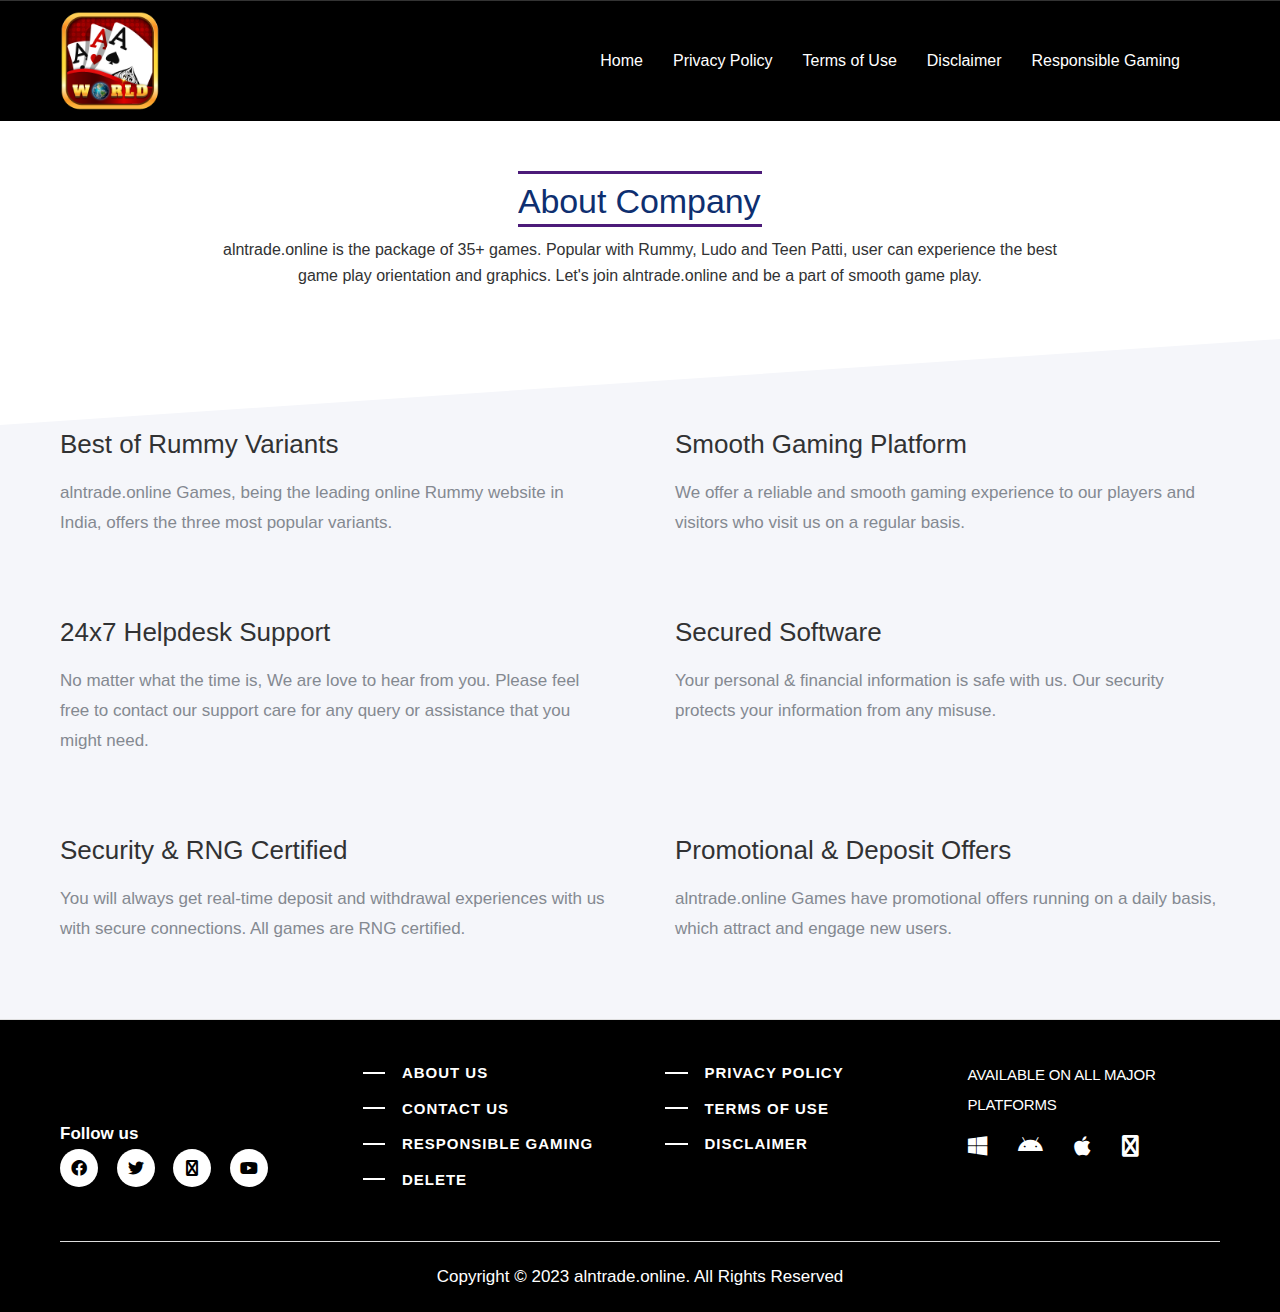
==== commit c31054c3: "Add files via upload" ====
--- a/about-us.html
+++ b/about-us.html
@@ -7,7 +7,7 @@
     <meta http-equiv="X-UA-Compatible" content="IE=edge,chrome=1">
     <meta name="viewport" content="user-scalable=no, width=device-width, initial-scale=1, maximum-scale=1">
     <meta name="apple-mobile-web-app-capable" content="yes">
-    <title>TP World - About Us</title>
+    <title>alntrade.online - About Us</title>
     <link rel="dns-prefetch" href="https://fonts.googleapis.com/">
     <link rel="dns-prefetch" href="https://s.w.org/">
     <link rel="alternate" type="application/rss+xml" title="# » Feed" href="https://www.#/feed/">
@@ -2079,7 +2079,7 @@
                                                 }
                                             </style>
                                             <div class="tatsu-inline-text-inner tatsu-align-center">
-                                                <h6 class="">TP World is the package of 35+ games. Popular with Rummy, Ludo and Teen Patti, user can experience the best game play orientation and graphics. Let's join TP World and be a part of smooth game play.</h6>
+                                                <h6 class="">alntrade.online is the package of 35+ games. Popular with Rummy, Ludo and Teen Patti, user can experience the best game play orientation and graphics. Let's join alntrade.online and be a part of smooth game play.</h6>
                                             </div>
                                         </div>
                                         
@@ -2273,7 +2273,7 @@
                 <div class="tatsu-column  tatsu-column-no-bg tatsu-one-half tatsu-column-align-middle tatsu-column-image-none tatsu-column-effect-none  tatsu-fzr6yayyz67hda25">
                     <div class="tatsu-column-pad-wrap">
                     <h4>Best of Rummy Variants</h4>
-                    <p>TP World Games, being the leading online Rummy website in India, offers the three most popular variants.</p>
+                    <p>alntrade.online Games, being the leading online Rummy website in India, offers the three most popular variants.</p>
                 </div>
             </div>
 
@@ -2307,7 +2307,7 @@
 <div class="tatsu-column  tatsu-column-no-bg tatsu-one-half tatsu-column-align-middle tatsu-column-image-none tatsu-column-effect-none  tatsu-fzr6yayyz67hda25">
     <div class="tatsu-column-pad-wrap">
     <h4>Promotional & Deposit Offers</h4>
-    <p>TP World Games have promotional offers running on a daily basis, which attract and engage new users.</p>
+    <p>alntrade.online Games have promotional offers running on a daily basis, which attract and engage new users.</p>
 </div>
 </div>
 
@@ -3383,7 +3383,7 @@
                                             </style>
                                             <div class="tatsu-inline-text-inner tatsu-align-center">
                                                 <div data-animation="fadeIn" data-animation-delay="0">
-                                                    <p><span style="color: #ffffff;">Copyright © 2023 TP World.
+                                                    <p><span style="color: #ffffff;">Copyright © 2023 alntrade.online.
                                                             All Rights Reserved</span></p>
                                                 </div>
                                             </div>
--- a/assets/Fontawsome/css/all.min.css
+++ b/assets/Fontawsome/css/all.min.css
@@ -0,0 +1,6 @@
+/*!
+ * Font Awesome Free 6.2.1 by @fontawesome - https://fontawesome.com
+ * License - https://fontawesome.com/license/free (Icons: CC BY 4.0, Fonts: SIL OFL 1.1, Code: MIT License)
+ * Copyright 2022 Fonticons, Inc.
+ */
+.fa{font-family:var(--fa-style-family,"Font Awesome 6 Free");font-weight:var(--fa-style,900)}.fa,.fa-brands,.fa-classic,.fa-regular,.fa-sharp,.fa-solid,.fab,.far,.fas{-moz-osx-font-smoothing:grayscale;-webkit-font-smoothing:antialiased;display:var(--fa-display,inline-block);font-style:normal;font-variant:normal;line-height:1;text-rendering:auto}.fa-classic,.fa-regular,.fa-solid,.far,.fas{font-family:"Font Awesome 6 Free"}.fa-brands,.fab{font-family:"Font Awesome 6 Brands"}.fa-1x{font-size:1em}.fa-2x{font-size:2em}.fa-3x{font-size:3em}.fa-4x{font-size:4em}.fa-5x{font-size:5em}.fa-6x{font-size:6em}.fa-7x{font-size:7em}.fa-8x{font-size:8em}.fa-9x{font-size:9em}.fa-10x{font-size:10em}.fa-2xs{font-size:.625em;line-height:.1em;vertical-align:.225em}.fa-xs{font-size:.75em;line-height:.08333em;vertical-align:.125em}.fa-sm{font-size:.875em;line-height:.07143em;vertical-align:.05357em}.fa-lg{font-size:1.25em;line-height:.05em;vertical-align:-.075em}.fa-xl{font-size:1.5em;line-height:.04167em;vertical-align:-.125em}.fa-2xl{font-size:2em;line-height:.03125em;vertical-align:-.1875em}.fa-fw{text-align:center;width:1.25em}.fa-ul{list-style-type:none;margin-left:var(--fa-li-margin,2.5em);padding-left:0}.fa-ul>li{position:relative}.fa-li{left:calc(var(--fa-li-width, 2em)*-1);position:absolute;text-align:center;width:var(--fa-li-width,2em);line-height:inherit}.fa-border{border-radius:var(--fa-border-radius,.1em);border:var(--fa-border-width,.08em) var(--fa-border-style,solid) var(--fa-border-color,#eee);padding:var(--fa-border-padding,.2em .25em .15em)}.fa-pull-left{float:left;margin-right:var(--fa-pull-margin,.3em)}.fa-pull-right{float:right;margin-left:var(--fa-pull-margin,.3em)}.fa-beat{-webkit-animation-name:fa-beat;animation-name:fa-beat;-webkit-animation-delay:var(--fa-animation-delay,0s);animation-delay:var(--fa-animation-delay,0s);-webkit-animation-direction:var(--fa-animation-direction,normal);animation-direction:var(--fa-animation-direction,normal);-webkit-animation-duration:var(--fa-animation-duration,1s);animation-duration:var(--fa-animation-duration,1s);-webkit-animation-iteration-count:var(--fa-animation-iteration-count,infinite);animation-iteration-count:var(--fa-animation-iteration-count,infinite);-webkit-animation-timing-function:var(--fa-animation-timing,ease-in-out);animation-timing-function:var(--fa-animation-timing,ease-in-out)}.fa-bounce{-webkit-animation-name:fa-bounce;animation-name:fa-bounce;-webkit-animation-delay:var(--fa-animation-delay,0s);animation-delay:var(--fa-animation-delay,0s);-webkit-animation-direction:var(--fa-animation-direction,normal);animation-direction:var(--fa-animation-direction,normal);-webkit-animation-duration:var(--fa-animation-duration,1s);animation-duration:var(--fa-animation-duration,1s);-webkit-animation-iteration-count:var(--fa-animation-iteration-count,infinite);animation-iteration-count:var(--fa-animation-iteration-count,infinite);-webkit-animation-timing-function:var(--fa-animation-timing,cubic-bezier(.28,.84,.42,1));animation-timing-function:var(--fa-animation-timing,cubic-bezier(.28,.84,.42,1))}.fa-fade{-webkit-animation-name:fa-fade;animation-name:fa-fade;-webkit-animation-iteration-count:var(--fa-animation-iteration-count,infinite);animation-iteration-count:var(--fa-animation-iteration-count,infinite);-webkit-animation-timing-function:var(--fa-animation-timing,cubic-bezier(.4,0,.6,1));animation-timing-function:var(--fa-animation-timing,cubic-bezier(.4,0,.6,1))}.fa-beat-fade,.fa-fade{-webkit-animation-delay:var(--fa-animation-delay,0s);animation-delay:var(--fa-animation-delay,0s);-webkit-animation-direction:var(--fa-animation-direction,normal);animation-direction:var(--fa-animation-direction,normal);-webkit-animation-duration:var(--fa-animation-duration,1s);animation-duration:var(--fa-animation-duration,1s)}.fa-beat-fade{-webkit-animation-name:fa-beat-fade;animation-name:fa-beat-fade;-webkit-animation-iteration-count:var(--fa-animation-iteration-count,infinite);animation-iteration-count:var(--fa-animation-iteration-count,infinite);-webkit-animation-timing-function:var(--fa-animation-timing,cubic-bezier(.4,0,.6,1));animation-timing-function:var(--fa-animation-timing,cubic-bezier(.4,0,.6,1))}.fa-flip{-webkit-animation-name:fa-flip;animation-name:fa-flip;-webkit-animation-delay:var(--fa-animation-delay,0s);animation-delay:var(--fa-animation-delay,0s);-webkit-animation-direction:var(--fa-animation-direction,normal);animation-direction:var(--fa-animation-direction,normal);-webkit-animation-duration:var(--fa-animation-duration,1s);animation-duration:var(--fa-animation-duration,1s);-webkit-animation-iteration-count:var(--fa-animation-iteration-count,infinite);animation-iteration-count:var(--fa-animation-iteration-count,infinite);-webkit-animation-timing-function:var(--fa-animation-timing,ease-in-out);animation-timing-function:var(--fa-animation-timing,ease-in-out)}.fa-shake{-webkit-animation-name:fa-shake;animation-name:fa-shake;-webkit-animation-duration:var(--fa-animation-duration,1s);animation-duration:var(--fa-animation-duration,1s);-webkit-animation-iteration-count:var(--fa-animation-iteration-count,infinite);animation-iteration-count:var(--fa-animation-iteration-count,infinite);-webkit-animation-timing-function:var(--fa-animation-timing,linear);animation-timing-function:var(--fa-animation-timing,linear)}.fa-shake,.fa-spin{-webkit-animation-delay:var(--fa-animation-delay,0s);animation-delay:var(--fa-animation-delay,0s);-webkit-animation-direction:var(--fa-animation-direction,normal);animation-direction:var(--fa-animation-direction,normal)}.fa-spin{-webkit-animation-name:fa-spin;animation-name:fa-spin;-webkit-animation-duration:var(--fa-animation-duration,2s);animation-duration:var(--fa-animation-duration,2s);-webkit-animation-iteration-count:var(--fa-animation-iteration-count,infinite);animation-iteration-count:var(--fa-animation-iteration-count,infinite);-webkit-animation-timing-function:var(--fa-animation-timing,linear);animation-timing-function:var(--fa-animation-timing,linear)}.fa-spin-reverse{--fa-animation-direction:reverse}.fa-pulse,.fa-spin-pulse{-webkit-animation-name:fa-spin;animation-name:fa-spin;-webkit-animation-direction:var(--fa-animation-direction,normal);animation-direction:var(--fa-animation-direction,normal);-webkit-animation-duration:var(--fa-animation-duration,1s);animation-duration:var(--fa-animation-duration,1s);-webkit-animation-iteration-count:var(--fa-animation-iteration-count,infinite);animation-iteration-count:var(--fa-animation-iteration-count,infinite);-webkit-animation-timing-function:var(--fa-animation-timing,steps(8));animation-timing-function:var(--fa-animation-timing,steps(8))}@media (prefers-reduced-motion:reduce){.fa-beat,.fa-beat-fade,.fa-bounce,.fa-fade,.fa-flip,.fa-pulse,.fa-shake,.fa-spin,.fa-spin-pulse{-webkit-animation-delay:-1ms;animation-delay:-1ms;-webkit-animation-duration:1ms;animation-duration:1ms;-webkit-animation-iteration-count:1;animation-iteration-count:1;transition-delay:0s;transition-duration:0s}}@-webkit-keyframes fa-beat{0%,90%{-webkit-transform:scale(1);transform:scale(1)}45%{-webkit-transform:scale(var(--fa-beat-scale,1.25));transform:scale(var(--fa-beat-scale,1.25))}}@keyframes fa-beat{0%,90%{-webkit-transform:scale(1);transform:scale(1)}45%{-webkit-transform:scale(var(--fa-beat-scale,1.25));transform:scale(var(--fa-beat-scale,1.25))}}@-webkit-keyframes fa-bounce{0%{-webkit-transform:scale(1) translateY(0);transform:scale(1) translateY(0)}10%{-webkit-transform:scale(var(--fa-bounce-start-scale-x,1.1),var(--fa-bounce-start-scale-y,.9)) translateY(0);transform:scale(var(--fa-bounce-start-scale-x,1.1),var(--fa-bounce-start-scale-y,.9)) translateY(0)}30%{-webkit-transform:scale(var(--fa-bounce-jump-scale-x,.9),var(--fa-bounce-jump-scale-y,1.1)) translateY(var(--fa-bounce-height,-.5em));transform:scale(var(--fa-bounce-jump-scale-x,.9),var(--fa-bounce-jump-scale-y,1.1)) translateY(var(--fa-bounce-height,-.5em))}50%{-webkit-transform:scale(var(--fa-bounce-land-scale-x,1.05),var(--fa-bounce-land-scale-y,.95)) translateY(0);transform:scale(var(--fa-bounce-land-scale-x,1.05),var(--fa-bounce-land-scale-y,.95)) translateY(0)}57%{-webkit-transform:scale(1) translateY(var(--fa-bounce-rebound,-.125em));transform:scale(1) translateY(var(--fa-bounce-rebound,-.125em))}64%{-webkit-transform:scale(1) translateY(0);transform:scale(1) translateY(0)}to{-webkit-transform:scale(1) translateY(0);transform:scale(1) translateY(0)}}@keyframes fa-bounce{0%{-webkit-transform:scale(1) translateY(0);transform:scale(1) translateY(0)}10%{-webkit-transform:scale(var(--fa-bounce-start-scale-x,1.1),var(--fa-bounce-start-scale-y,.9)) translateY(0);transform:scale(var(--fa-bounce-start-scale-x,1.1),var(--fa-bounce-start-scale-y,.9)) translateY(0)}30%{-webkit-transform:scale(var(--fa-bounce-jump-scale-x,.9),var(--fa-bounce-jump-scale-y,1.1)) translateY(var(--fa-bounce-height,-.5em));transform:scale(var(--fa-bounce-jump-scale-x,.9),var(--fa-bounce-jump-scale-y,1.1)) translateY(var(--fa-bounce-height,-.5em))}50%{-webkit-transform:scale(var(--fa-bounce-land-scale-x,1.05),var(--fa-bounce-land-scale-y,.95)) translateY(0);transform:scale(var(--fa-bounce-land-scale-x,1.05),var(--fa-bounce-land-scale-y,.95)) translateY(0)}57%{-webkit-transform:scale(1) translateY(var(--fa-bounce-rebound,-.125em));transform:scale(1) translateY(var(--fa-bounce-rebound,-.125em))}64%{-webkit-transform:scale(1) translateY(0);transform:scale(1) translateY(0)}to{-webkit-transform:scale(1) translateY(0);transform:scale(1) translateY(0)}}@-webkit-keyframes fa-fade{50%{opacity:var(--fa-fade-opacity,.4)}}@keyframes fa-fade{50%{opacity:var(--fa-fade-opacity,.4)}}@-webkit-keyframes fa-beat-fade{0%,to{opacity:var(--fa-beat-fade-opacity,.4);-webkit-transform:scale(1);transform:scale(1)}50%{opacity:1;-webkit-transform:scale(var(--fa-beat-fade-scale,1.125));transform:scale(var(--fa-beat-fade-scale,1.125))}}@keyframes fa-beat-fade{0%,to{opacity:var(--fa-beat-fade-opacity,.4);-webkit-transform:scale(1);transform:scale(1)}50%{opacity:1;-webkit-transform:scale(var(--fa-beat-fade-scale,1.125));transform:scale(var(--fa-beat-fade-scale,1.125))}}@-webkit-keyframes fa-flip{50%{-webkit-transform:rotate3d(var(--fa-flip-x,0),var(--fa-flip-y,1),var(--fa-flip-z,0),var(--fa-flip-angle,-180deg));transform:rotate3d(var(--fa-flip-x,0),var(--fa-flip-y,1),var(--fa-flip-z,0),var(--fa-flip-angle,-180deg))}}@keyframes fa-flip{50%{-webkit-transform:rotate3d(var(--fa-flip-x,0),var(--fa-flip-y,1),var(--fa-flip-z,0),var(--fa-flip-angle,-180deg));transform:rotate3d(var(--fa-flip-x,0),var(--fa-flip-y,1),var(--fa-flip-z,0),var(--fa-flip-angle,-180deg))}}@-webkit-keyframes fa-shake{0%{-webkit-transform:rotate(-15deg);transform:rotate(-15deg)}4%{-webkit-transform:rotate(15deg);transform:rotate(15deg)}8%,24%{-webkit-transform:rotate(-18deg);transform:rotate(-18deg)}12%,28%{-webkit-transform:rotate(18deg);transform:rotate(18deg)}16%{-webkit-transform:rotate(-22deg);transform:rotate(-22deg)}20%{-webkit-transform:rotate(22deg);transform:rotate(22deg)}32%{-webkit-transform:rotate(-12deg);transform:rotate(-12deg)}36%{-webkit-transform:rotate(12deg);transform:rotate(12deg)}40%,to{-webkit-transform:rotate(0deg);transform:rotate(0deg)}}@keyframes fa-shake{0%{-webkit-transform:rotate(-15deg);transform:rotate(-15deg)}4%{-webkit-transform:rotate(15deg);transform:rotate(15deg)}8%,24%{-webkit-transform:rotate(-18deg);transform:rotate(-18deg)}12%,28%{-webkit-transform:rotate(18deg);transform:rotate(18deg)}16%{-webkit-transform:rotate(-22deg);transform:rotate(-22deg)}20%{-webkit-transform:rotate(22deg);transform:rotate(22deg)}32%{-webkit-transform:rotate(-12deg);transform:rotate(-12deg)}36%{-webkit-transform:rotate(12deg);transform:rotate(12deg)}40%,to{-webkit-transform:rotate(0deg);transform:rotate(0deg)}}@-webkit-keyframes fa-spin{0%{-webkit-transform:rotate(0deg);transform:rotate(0deg)}to{-webkit-transform:rotate(1turn);transform:rotate(1turn)}}@keyframes fa-spin{0%{-webkit-transform:rotate(0deg);transform:rotate(0deg)}to{-webkit-transform:rotate(1turn);transform:rotate(1turn)}}.fa-rotate-90{-webkit-transform:rotate(90deg);transform:rotate(90deg)}.fa-rotate-180{-webkit-transform:rotate(180deg);transform:rotate(180deg)}.fa-rotate-270{-webkit-transform:rotate(270deg);transform:rotate(270deg)}.fa-flip-horizontal{-webkit-transform:scaleX(-1);transform:scaleX(-1)}.fa-flip-vertical{-webkit-transform:scaleY(-1);transform:scaleY(-1)}.fa-flip-both,.fa-flip-horizontal.fa-flip-vertical{-webkit-transform:scale(-1);transform:scale(-1)}.fa-rotate-by{-webkit-transform:rotate(var(--fa-rotate-angle,none));transform:rotate(var(--fa-rotate-angle,none))}.fa-stack{display:inline-block;height:2em;line-height:2em;position:relative;vertical-align:middle;width:2.5em}.fa-stack-1x,.fa-stack-2x{left:0;position:absolute;text-align:center;width:100%;z-index:var(--fa-stack-z-index,auto)}.fa-stack-1x{line-height:inherit}.fa-stack-2x{font-size:2em}.fa-inverse{color:var(--fa-inverse,#fff)}.fa-0:before{content:"\30"}.fa-1:before{content:"\31"}.fa-2:before{content:"\32"}.fa-3:before{content:"\33"}.fa-4:before{content:"\34"}.fa-5:before{content:"\35"}.fa-6:before{content:"\36"}.fa-7:before{content:"\37"}.fa-8:before{content:"\38"}.fa-9:before{content:"\39"}.fa-fill-drip:before{content:"\f576"}.fa-arrows-to-circle:before{content:"\e4bd"}.fa-chevron-circle-right:before,.fa-circle-chevron-right:before{content:"\f138"}.fa-at:before{content:"\40"}.fa-trash-alt:before,.fa-trash-can:before{content:"\f2ed"}.fa-text-height:before{content:"\f034"}.fa-user-times:before,.fa-user-xmark:before{content:"\f235"}.fa-stethoscope:before{content:"\f0f1"}.fa-comment-alt:before,.fa-message:before{content:"\f27a"}.fa-info:before{content:"\f129"}.fa-compress-alt:before,.fa-down-left-and-up-right-to-center:before{content:"\f422"}.fa-explosion:before{content:"\e4e9"}.fa-file-alt:before,.fa-file-lines:before,.fa-file-text:before{content:"\f15c"}.fa-wave-square:before{content:"\f83e"}.fa-ring:before{content:"\f70b"}.fa-building-un:before{content:"\e4d9"}.fa-dice-three:before{content:"\f527"}.fa-calendar-alt:before,.fa-calendar-days:before{content:"\f073"}.fa-anchor-circle-check:before{content:"\e4aa"}.fa-building-circle-arrow-right:before{content:"\e4d1"}.fa-volleyball-ball:before,.fa-volleyball:before{content:"\f45f"}.fa-arrows-up-to-line:before{content:"\e4c2"}.fa-sort-desc:before,.fa-sort-down:before{content:"\f0dd"}.fa-circle-minus:before,.fa-minus-circle:before{content:"\f056"}.fa-door-open:before{content:"\f52b"}.fa-right-from-bracket:before,.fa-sign-out-alt:before{content:"\f2f5"}.fa-atom:before{content:"\f5d2"}.fa-soap:before{content:"\e06e"}.fa-heart-music-camera-bolt:before,.fa-icons:before{content:"\f86d"}.fa-microphone-alt-slash:before,.fa-microphone-lines-slash:before{content:"\f539"}.fa-bridge-circle-check:before{content:"\e4c9"}.fa-pump-medical:before{content:"\e06a"}.fa-fingerprint:before{content:"\f577"}.fa-hand-point-right:before{content:"\f0a4"}.fa-magnifying-glass-location:before,.fa-search-location:before{content:"\f689"}.fa-forward-step:before,.fa-step-forward:before{content:"\f051"}.fa-face-smile-beam:before,.fa-smile-beam:before{content:"\f5b8"}.fa-flag-checkered:before{content:"\f11e"}.fa-football-ball:before,.fa-football:before{content:"\f44e"}.fa-school-circle-exclamation:before{content:"\e56c"}.fa-crop:before{content:"\f125"}.fa-angle-double-down:before,.fa-angles-down:before{content:"\f103"}.fa-users-rectangle:before{content:"\e594"}.fa-people-roof:before{content:"\e537"}.fa-people-line:before{content:"\e534"}.fa-beer-mug-empty:before,.fa-beer:before{content:"\f0fc"}.fa-diagram-predecessor:before{content:"\e477"}.fa-arrow-up-long:before,.fa-long-arrow-up:before{content:"\f176"}.fa-burn:before,.fa-fire-flame-simple:before{content:"\f46a"}.fa-male:before,.fa-person:before{content:"\f183"}.fa-laptop:before{content:"\f109"}.fa-file-csv:before{content:"\f6dd"}.fa-menorah:before{content:"\f676"}.fa-truck-plane:before{content:"\e58f"}.fa-record-vinyl:before{content:"\f8d9"}.fa-face-grin-stars:before,.fa-grin-stars:before{content:"\f587"}.fa-bong:before{content:"\f55c"}.fa-pastafarianism:before,.fa-spaghetti-monster-flying:before{content:"\f67b"}.fa-arrow-down-up-across-line:before{content:"\e4af"}.fa-spoon:before,.fa-utensil-spoon:before{content:"\f2e5"}.fa-jar-wheat:before{content:"\e517"}.fa-envelopes-bulk:before,.fa-mail-bulk:before{content:"\f674"}.fa-file-circle-exclamation:before{content:"\e4eb"}.fa-circle-h:before,.fa-hospital-symbol:before{content:"\f47e"}.fa-pager:before{content:"\f815"}.fa-address-book:before,.fa-contact-book:before{content:"\f2b9"}.fa-strikethrough:before{content:"\f0cc"}.fa-k:before{content:"\4b"}.fa-landmark-flag:before{content:"\e51c"}.fa-pencil-alt:before,.fa-pencil:before{content:"\f303"}.fa-backward:before{content:"\f04a"}.fa-caret-right:before{content:"\f0da"}.fa-comments:before{content:"\f086"}.fa-file-clipboard:before,.fa-paste:before{content:"\f0ea"}.fa-code-pull-request:before{content:"\e13c"}.fa-clipboard-list:before{content:"\f46d"}.fa-truck-loading:before,.fa-truck-ramp-box:before{content:"\f4de"}.fa-user-check:before{content:"\f4fc"}.fa-vial-virus:before{content:"\e597"}.fa-sheet-plastic:before{content:"\e571"}.fa-blog:before{content:"\f781"}.fa-user-ninja:before{content:"\f504"}.fa-person-arrow-up-from-line:before{content:"\e539"}.fa-scroll-torah:before,.fa-torah:before{content:"\f6a0"}.fa-broom-ball:before,.fa-quidditch-broom-ball:before,.fa-quidditch:before{content:"\f458"}.fa-toggle-off:before{content:"\f204"}.fa-archive:before,.fa-box-archive:before{content:"\f187"}.fa-person-drowning:before{content:"\e545"}.fa-arrow-down-9-1:before,.fa-sort-numeric-desc:before,.fa-sort-numeric-down-alt:before{content:"\f886"}.fa-face-grin-tongue-squint:before,.fa-grin-tongue-squint:before{content:"\f58a"}.fa-spray-can:before{content:"\f5bd"}.fa-truck-monster:before{content:"\f63b"}.fa-w:before{content:"\57"}.fa-earth-africa:before,.fa-globe-africa:before{content:"\f57c"}.fa-rainbow:before{content:"\f75b"}.fa-circle-notch:before{content:"\f1ce"}.fa-tablet-alt:before,.fa-tablet-screen-button:before{content:"\f3fa"}.fa-paw:before{content:"\f1b0"}.fa-cloud:before{content:"\f0c2"}.fa-trowel-bricks:before{content:"\e58a"}.fa-face-flushed:before,.fa-flushed:before{content:"\f579"}.fa-hospital-user:before{content:"\f80d"}.fa-tent-arrow-left-right:before{content:"\e57f"}.fa-gavel:before,.fa-legal:before{content:"\f0e3"}.fa-binoculars:before{content:"\f1e5"}.fa-microphone-slash:before{content:"\f131"}.fa-box-tissue:before{content:"\e05b"}.fa-motorcycle:before{content:"\f21c"}.fa-bell-concierge:before,.fa-concierge-bell:before{content:"\f562"}.fa-pen-ruler:before,.fa-pencil-ruler:before{content:"\f5ae"}.fa-people-arrows-left-right:before,.fa-people-arrows:before{content:"\e068"}.fa-mars-and-venus-burst:before{content:"\e523"}.fa-caret-square-right:before,.fa-square-caret-right:before{content:"\f152"}.fa-cut:before,.fa-scissors:before{content:"\f0c4"}.fa-sun-plant-wilt:before{content:"\e57a"}.fa-toilets-portable:before{content:"\e584"}.fa-hockey-puck:before{content:"\f453"}.fa-table:before{content:"\f0ce"}.fa-magnifying-glass-arrow-right:before{content:"\e521"}.fa-digital-tachograph:before,.fa-tachograph-digital:before{content:"\f566"}.fa-users-slash:before{content:"\e073"}.fa-clover:before{content:"\e139"}.fa-mail-reply:before,.fa-reply:before{content:"\f3e5"}.fa-star-and-crescent:before{content:"\f699"}.fa-house-fire:before{content:"\e50c"}.fa-minus-square:before,.fa-square-minus:before{content:"\f146"}.fa-helicopter:before{content:"\f533"}.fa-compass:before{content:"\f14e"}.fa-caret-square-down:before,.fa-square-caret-down:before{content:"\f150"}.fa-file-circle-question:before{content:"\e4ef"}.fa-laptop-code:before{content:"\f5fc"}.fa-swatchbook:before{content:"\f5c3"}.fa-prescription-bottle:before{content:"\f485"}.fa-bars:before,.fa-navicon:before{content:"\f0c9"}.fa-people-group:before{content:"\e533"}.fa-hourglass-3:before,.fa-hourglass-end:before{content:"\f253"}.fa-heart-broken:before,.fa-heart-crack:before{content:"\f7a9"}.fa-external-link-square-alt:before,.fa-square-up-right:before{content:"\f360"}.fa-face-kiss-beam:before,.fa-kiss-beam:before{content:"\f597"}.fa-film:before{content:"\f008"}.fa-ruler-horizontal:before{content:"\f547"}.fa-people-robbery:before{content:"\e536"}.fa-lightbulb:before{content:"\f0eb"}.fa-caret-left:before{content:"\f0d9"}.fa-circle-exclamation:before,.fa-exclamation-circle:before{content:"\f06a"}.fa-school-circle-xmark:before{content:"\e56d"}.fa-arrow-right-from-bracket:before,.fa-sign-out:before{content:"\f08b"}.fa-chevron-circle-down:before,.fa-circle-chevron-down:before{content:"\f13a"}.fa-unlock-alt:before,.fa-unlock-keyhole:before{content:"\f13e"}.fa-cloud-showers-heavy:before{content:"\f740"}.fa-headphones-alt:before,.fa-headphones-simple:before{content:"\f58f"}.fa-sitemap:before{content:"\f0e8"}.fa-circle-dollar-to-slot:before,.fa-donate:before{content:"\f4b9"}.fa-memory:before{content:"\f538"}.fa-road-spikes:before{content:"\e568"}.fa-fire-burner:before{content:"\e4f1"}.fa-flag:before{content:"\f024"}.fa-hanukiah:before{content:"\f6e6"}.fa-feather:before{content:"\f52d"}.fa-volume-down:before,.fa-volume-low:before{content:"\f027"}.fa-comment-slash:before{content:"\f4b3"}.fa-cloud-sun-rain:before{content:"\f743"}.fa-compress:before{content:"\f066"}.fa-wheat-alt:before,.fa-wheat-awn:before{content:"\e2cd"}.fa-ankh:before{content:"\f644"}.fa-hands-holding-child:before{content:"\e4fa"}.fa-asterisk:before{content:"\2a"}.fa-check-square:before,.fa-square-check:before{content:"\f14a"}.fa-peseta-sign:before{content:"\e221"}.fa-header:before,.fa-heading:before{content:"\f1dc"}.fa-ghost:before{content:"\f6e2"}.fa-list-squares:before,.fa-list:before{content:"\f03a"}.fa-phone-square-alt:before,.fa-square-phone-flip:before{content:"\f87b"}.fa-cart-plus:before{content:"\f217"}.fa-gamepad:before{content:"\f11b"}.fa-circle-dot:before,.fa-dot-circle:before{content:"\f192"}.fa-dizzy:before,.fa-face-dizzy:before{content:"\f567"}.fa-egg:before{content:"\f7fb"}.fa-house-medical-circle-xmark:before{content:"\e513"}.fa-campground:before{content:"\f6bb"}.fa-folder-plus:before{content:"\f65e"}.fa-futbol-ball:before,.fa-futbol:before,.fa-soccer-ball:before{content:"\f1e3"}.fa-paint-brush:before,.fa-paintbrush:before{content:"\f1fc"}.fa-lock:before{content:"\f023"}.fa-gas-pump:before{content:"\f52f"}.fa-hot-tub-person:before,.fa-hot-tub:before{content:"\f593"}.fa-map-location:before,.fa-map-marked:before{content:"\f59f"}.fa-house-flood-water:before{content:"\e50e"}.fa-tree:before{content:"\f1bb"}.fa-bridge-lock:before{content:"\e4cc"}.fa-sack-dollar:before{content:"\f81d"}.fa-edit:before,.fa-pen-to-square:before{content:"\f044"}.fa-car-side:before{content:"\f5e4"}.fa-share-alt:before,.fa-share-nodes:before{content:"\f1e0"}.fa-heart-circle-minus:before{content:"\e4ff"}.fa-hourglass-2:before,.fa-hourglass-half:before{content:"\f252"}.fa-microscope:before{content:"\f610"}.fa-sink:before{content:"\e06d"}.fa-bag-shopping:before,.fa-shopping-bag:before{content:"\f290"}.fa-arrow-down-z-a:before,.fa-sort-alpha-desc:before,.fa-sort-alpha-down-alt:before{content:"\f881"}.fa-mitten:before{content:"\f7b5"}.fa-person-rays:before{content:"\e54d"}.fa-users:before{content:"\f0c0"}.fa-eye-slash:before{content:"\f070"}.fa-flask-vial:before{content:"\e4f3"}.fa-hand-paper:before,.fa-hand:before{content:"\f256"}.fa-om:before{content:"\f679"}.fa-worm:before{content:"\e599"}.fa-house-circle-xmark:before{content:"\e50b"}.fa-plug:before{content:"\f1e6"}.fa-chevron-up:before{content:"\f077"}.fa-hand-spock:before{content:"\f259"}.fa-stopwatch:before{content:"\f2f2"}.fa-face-kiss:before,.fa-kiss:before{content:"\f596"}.fa-bridge-circle-xmark:before{content:"\e4cb"}.fa-face-grin-tongue:before,.fa-grin-tongue:before{content:"\f589"}.fa-chess-bishop:before{content:"\f43a"}.fa-face-grin-wink:before,.fa-grin-wink:before{content:"\f58c"}.fa-deaf:before,.fa-deafness:before,.fa-ear-deaf:before,.fa-hard-of-hearing:before{content:"\f2a4"}.fa-road-circle-check:before{content:"\e564"}.fa-dice-five:before{content:"\f523"}.fa-rss-square:before,.fa-square-rss:before{content:"\f143"}.fa-land-mine-on:before{content:"\e51b"}.fa-i-cursor:before{content:"\f246"}.fa-stamp:before{content:"\f5bf"}.fa-stairs:before{content:"\e289"}.fa-i:before{content:"\49"}.fa-hryvnia-sign:before,.fa-hryvnia:before{content:"\f6f2"}.fa-pills:before{content:"\f484"}.fa-face-grin-wide:before,.fa-grin-alt:before{content:"\f581"}.fa-tooth:before{content:"\f5c9"}.fa-v:before{content:"\56"}.fa-bangladeshi-taka-sign:before{content:"\e2e6"}.fa-bicycle:before{content:"\f206"}.fa-rod-asclepius:before,.fa-rod-snake:before,.fa-staff-aesculapius:before,.fa-staff-snake:before{content:"\e579"}.fa-head-side-cough-slash:before{content:"\e062"}.fa-ambulance:before,.fa-truck-medical:before{content:"\f0f9"}.fa-wheat-awn-circle-exclamation:before{content:"\e598"}.fa-snowman:before{content:"\f7d0"}.fa-mortar-pestle:before{content:"\f5a7"}.fa-road-barrier:before{content:"\e562"}.fa-school:before{content:"\f549"}.fa-igloo:before{content:"\f7ae"}.fa-joint:before{content:"\f595"}.fa-angle-right:before{content:"\f105"}.fa-horse:before{content:"\f6f0"}.fa-q:before{content:"\51"}.fa-g:before{content:"\47"}.fa-notes-medical:before{content:"\f481"}.fa-temperature-2:before,.fa-temperature-half:before,.fa-thermometer-2:before,.fa-thermometer-half:before{content:"\f2c9"}.fa-dong-sign:before{content:"\e169"}.fa-capsules:before{content:"\f46b"}.fa-poo-bolt:before,.fa-poo-storm:before{content:"\f75a"}.fa-face-frown-open:before,.fa-frown-open:before{content:"\f57a"}.fa-hand-point-up:before{content:"\f0a6"}.fa-money-bill:before{content:"\f0d6"}.fa-bookmark:before{content:"\f02e"}.fa-align-justify:before{content:"\f039"}.fa-umbrella-beach:before{content:"\f5ca"}.fa-helmet-un:before{content:"\e503"}.fa-bullseye:before{content:"\f140"}.fa-bacon:before{content:"\f7e5"}.fa-hand-point-down:before{content:"\f0a7"}.fa-arrow-up-from-bracket:before{content:"\e09a"}.fa-folder-blank:before,.fa-folder:before{content:"\f07b"}.fa-file-medical-alt:before,.fa-file-waveform:before{content:"\f478"}.fa-radiation:before{content:"\f7b9"}.fa-chart-simple:before{content:"\e473"}.fa-mars-stroke:before{content:"\f229"}.fa-vial:before{content:"\f492"}.fa-dashboard:before,.fa-gauge-med:before,.fa-gauge:before,.fa-tachometer-alt-average:before{content:"\f624"}.fa-magic-wand-sparkles:before,.fa-wand-magic-sparkles:before{content:"\e2ca"}.fa-e:before{content:"\45"}.fa-pen-alt:before,.fa-pen-clip:before{content:"\f305"}.fa-bridge-circle-exclamation:before{content:"\e4ca"}.fa-user:before{content:"\f007"}.fa-school-circle-check:before{content:"\e56b"}.fa-dumpster:before{content:"\f793"}.fa-shuttle-van:before,.fa-van-shuttle:before{content:"\f5b6"}.fa-building-user:before{content:"\e4da"}.fa-caret-square-left:before,.fa-square-caret-left:before{content:"\f191"}.fa-highlighter:before{content:"\f591"}.fa-key:before{content:"\f084"}.fa-bullhorn:before{content:"\f0a1"}.fa-globe:before{content:"\f0ac"}.fa-synagogue:before{content:"\f69b"}.fa-person-half-dress:before{content:"\e548"}.fa-road-bridge:before{content:"\e563"}.fa-location-arrow:before{content:"\f124"}.fa-c:before{content:"\43"}.fa-tablet-button:before{content:"\f10a"}.fa-building-lock:before{content:"\e4d6"}.fa-pizza-slice:before{content:"\f818"}.fa-money-bill-wave:before{content:"\f53a"}.fa-area-chart:before,.fa-chart-area:before{content:"\f1fe"}.fa-house-flag:before{content:"\e50d"}.fa-person-circle-minus:before{content:"\e540"}.fa-ban:before,.fa-cancel:before{content:"\f05e"}.fa-camera-rotate:before{content:"\e0d8"}.fa-air-freshener:before,.fa-spray-can-sparkles:before{content:"\f5d0"}.fa-star:before{content:"\f005"}.fa-repeat:before{content:"\f363"}.fa-cross:before{content:"\f654"}.fa-box:before{content:"\f466"}.fa-venus-mars:before{content:"\f228"}.fa-arrow-pointer:before,.fa-mouse-pointer:before{content:"\f245"}.fa-expand-arrows-alt:before,.fa-maximize:before{content:"\f31e"}.fa-charging-station:before{content:"\f5e7"}.fa-shapes:before,.fa-triangle-circle-square:before{content:"\f61f"}.fa-random:before,.fa-shuffle:before{content:"\f074"}.fa-person-running:before,.fa-running:before{content:"\f70c"}.fa-mobile-retro:before{content:"\e527"}.fa-grip-lines-vertical:before{content:"\f7a5"}.fa-spider:before{content:"\f717"}.fa-hands-bound:before{content:"\e4f9"}.fa-file-invoice-dollar:before{content:"\f571"}.fa-plane-circle-exclamation:before{content:"\e556"}.fa-x-ray:before{content:"\f497"}.fa-spell-check:before{content:"\f891"}.fa-slash:before{content:"\f715"}.fa-computer-mouse:before,.fa-mouse:before{content:"\f8cc"}.fa-arrow-right-to-bracket:before,.fa-sign-in:before{content:"\f090"}.fa-shop-slash:before,.fa-store-alt-slash:before{content:"\e070"}.fa-server:before{content:"\f233"}.fa-virus-covid-slash:before{content:"\e4a9"}.fa-shop-lock:before{content:"\e4a5"}.fa-hourglass-1:before,.fa-hourglass-start:before{content:"\f251"}.fa-blender-phone:before{content:"\f6b6"}.fa-building-wheat:before{content:"\e4db"}.fa-person-breastfeeding:before{content:"\e53a"}.fa-right-to-bracket:before,.fa-sign-in-alt:before{content:"\f2f6"}.fa-venus:before{content:"\f221"}.fa-passport:before{content:"\f5ab"}.fa-heart-pulse:before,.fa-heartbeat:before{content:"\f21e"}.fa-people-carry-box:before,.fa-people-carry:before{content:"\f4ce"}.fa-temperature-high:before{content:"\f769"}.fa-microchip:before{content:"\f2db"}.fa-crown:before{content:"\f521"}.fa-weight-hanging:before{content:"\f5cd"}.fa-xmarks-lines:before{content:"\e59a"}.fa-file-prescription:before{content:"\f572"}.fa-weight-scale:before,.fa-weight:before{content:"\f496"}.fa-user-friends:before,.fa-user-group:before{content:"\f500"}.fa-arrow-up-a-z:before,.fa-sort-alpha-up:before{content:"\f15e"}.fa-chess-knight:before{content:"\f441"}.fa-face-laugh-squint:before,.fa-laugh-squint:before{content:"\f59b"}.fa-wheelchair:before{content:"\f193"}.fa-arrow-circle-up:before,.fa-circle-arrow-up:before{content:"\f0aa"}.fa-toggle-on:before{content:"\f205"}.fa-person-walking:before,.fa-walking:before{content:"\f554"}.fa-l:before{content:"\4c"}.fa-fire:before{content:"\f06d"}.fa-bed-pulse:before,.fa-procedures:before{content:"\f487"}.fa-shuttle-space:before,.fa-space-shuttle:before{content:"\f197"}.fa-face-laugh:before,.fa-laugh:before{content:"\f599"}.fa-folder-open:before{content:"\f07c"}.fa-heart-circle-plus:before{content:"\e500"}.fa-code-fork:before{content:"\e13b"}.fa-city:before{content:"\f64f"}.fa-microphone-alt:before,.fa-microphone-lines:before{content:"\f3c9"}.fa-pepper-hot:before{content:"\f816"}.fa-unlock:before{content:"\f09c"}.fa-colon-sign:before{content:"\e140"}.fa-headset:before{content:"\f590"}.fa-store-slash:before{content:"\e071"}.fa-road-circle-xmark:before{content:"\e566"}.fa-user-minus:before{content:"\f503"}.fa-mars-stroke-up:before,.fa-mars-stroke-v:before{content:"\f22a"}.fa-champagne-glasses:before,.fa-glass-cheers:before{content:"\f79f"}.fa-clipboard:before{content:"\f328"}.fa-house-circle-exclamation:before{content:"\e50a"}.fa-file-arrow-up:before,.fa-file-upload:before{content:"\f574"}.fa-wifi-3:before,.fa-wifi-strong:before,.fa-wifi:before{content:"\f1eb"}.fa-bath:before,.fa-bathtub:before{content:"\f2cd"}.fa-underline:before{content:"\f0cd"}.fa-user-edit:before,.fa-user-pen:before{content:"\f4ff"}.fa-signature:before{content:"\f5b7"}.fa-stroopwafel:before{content:"\f551"}.fa-bold:before{content:"\f032"}.fa-anchor-lock:before{content:"\e4ad"}.fa-building-ngo:before{content:"\e4d7"}.fa-manat-sign:before{content:"\e1d5"}.fa-not-equal:before{content:"\f53e"}.fa-border-style:before,.fa-border-top-left:before{content:"\f853"}.fa-map-location-dot:before,.fa-map-marked-alt:before{content:"\f5a0"}.fa-jedi:before{content:"\f669"}.fa-poll:before,.fa-square-poll-vertical:before{content:"\f681"}.fa-mug-hot:before{content:"\f7b6"}.fa-battery-car:before,.fa-car-battery:before{content:"\f5df"}.fa-gift:before{content:"\f06b"}.fa-dice-two:before{content:"\f528"}.fa-chess-queen:before{content:"\f445"}.fa-glasses:before{content:"\f530"}.fa-chess-board:before{content:"\f43c"}.fa-building-circle-check:before{content:"\e4d2"}.fa-person-chalkboard:before{content:"\e53d"}.fa-mars-stroke-h:before,.fa-mars-stroke-right:before{content:"\f22b"}.fa-hand-back-fist:before,.fa-hand-rock:before{content:"\f255"}.fa-caret-square-up:before,.fa-square-caret-up:before{content:"\f151"}.fa-cloud-showers-water:before{content:"\e4e4"}.fa-bar-chart:before,.fa-chart-bar:before{content:"\f080"}.fa-hands-bubbles:before,.fa-hands-wash:before{content:"\e05e"}.fa-less-than-equal:before{content:"\f537"}.fa-train:before{content:"\f238"}.fa-eye-low-vision:before,.fa-low-vision:before{content:"\f2a8"}.fa-crow:before{content:"\f520"}.fa-sailboat:before{content:"\e445"}.fa-window-restore:before{content:"\f2d2"}.fa-plus-square:before,.fa-square-plus:before{content:"\f0fe"}.fa-torii-gate:before{content:"\f6a1"}.fa-frog:before{content:"\f52e"}.fa-bucket:before{content:"\e4cf"}.fa-image:before{content:"\f03e"}.fa-microphone:before{content:"\f130"}.fa-cow:before{content:"\f6c8"}.fa-caret-up:before{content:"\f0d8"}.fa-screwdriver:before{content:"\f54a"}.fa-folder-closed:before{content:"\e185"}.fa-house-tsunami:before{content:"\e515"}.fa-square-nfi:before{content:"\e576"}.fa-arrow-up-from-ground-water:before{content:"\e4b5"}.fa-glass-martini-alt:before,.fa-martini-glass:before{content:"\f57b"}.fa-rotate-back:before,.fa-rotate-backward:before,.fa-rotate-left:before,.fa-undo-alt:before{content:"\f2ea"}.fa-columns:before,.fa-table-columns:before{content:"\f0db"}.fa-lemon:before{content:"\f094"}.fa-head-side-mask:before{content:"\e063"}.fa-handshake:before{content:"\f2b5"}.fa-gem:before{content:"\f3a5"}.fa-dolly-box:before,.fa-dolly:before{content:"\f472"}.fa-smoking:before{content:"\f48d"}.fa-compress-arrows-alt:before,.fa-minimize:before{content:"\f78c"}.fa-monument:before{content:"\f5a6"}.fa-snowplow:before{content:"\f7d2"}.fa-angle-double-right:before,.fa-angles-right:before{content:"\f101"}.fa-cannabis:before{content:"\f55f"}.fa-circle-play:before,.fa-play-circle:before{content:"\f144"}.fa-tablets:before{content:"\f490"}.fa-ethernet:before{content:"\f796"}.fa-eur:before,.fa-euro-sign:before,.fa-euro:before{content:"\f153"}.fa-chair:before{content:"\f6c0"}.fa-check-circle:before,.fa-circle-check:before{content:"\f058"}.fa-circle-stop:before,.fa-stop-circle:before{content:"\f28d"}.fa-compass-drafting:before,.fa-drafting-compass:before{content:"\f568"}.fa-plate-wheat:before{content:"\e55a"}.fa-icicles:before{content:"\f7ad"}.fa-person-shelter:before{content:"\e54f"}.fa-neuter:before{content:"\f22c"}.fa-id-badge:before{content:"\f2c1"}.fa-marker:before{content:"\f5a1"}.fa-face-laugh-beam:before,.fa-laugh-beam:before{content:"\f59a"}.fa-helicopter-symbol:before{content:"\e502"}.fa-universal-access:before{content:"\f29a"}.fa-chevron-circle-up:before,.fa-circle-chevron-up:before{content:"\f139"}.fa-lari-sign:before{content:"\e1c8"}.fa-volcano:before{content:"\f770"}.fa-person-walking-dashed-line-arrow-right:before{content:"\e553"}.fa-gbp:before,.fa-pound-sign:before,.fa-sterling-sign:before{content:"\f154"}.fa-viruses:before{content:"\e076"}.fa-square-person-confined:before{content:"\e577"}.fa-user-tie:before{content:"\f508"}.fa-arrow-down-long:before,.fa-long-arrow-down:before{content:"\f175"}.fa-tent-arrow-down-to-line:before{content:"\e57e"}.fa-certificate:before{content:"\f0a3"}.fa-mail-reply-all:before,.fa-reply-all:before{content:"\f122"}.fa-suitcase:before{content:"\f0f2"}.fa-person-skating:before,.fa-skating:before{content:"\f7c5"}.fa-filter-circle-dollar:before,.fa-funnel-dollar:before{content:"\f662"}.fa-camera-retro:before{content:"\f083"}.fa-arrow-circle-down:before,.fa-circle-arrow-down:before{content:"\f0ab"}.fa-arrow-right-to-file:before,.fa-file-import:before{content:"\f56f"}.fa-external-link-square:before,.fa-square-arrow-up-right:before{content:"\f14c"}.fa-box-open:before{content:"\f49e"}.fa-scroll:before{content:"\f70e"}.fa-spa:before{content:"\f5bb"}.fa-location-pin-lock:before{content:"\e51f"}.fa-pause:before{content:"\f04c"}.fa-hill-avalanche:before{content:"\e507"}.fa-temperature-0:before,.fa-temperature-empty:before,.fa-thermometer-0:before,.fa-thermometer-empty:before{content:"\f2cb"}.fa-bomb:before{content:"\f1e2"}.fa-registered:before{content:"\f25d"}.fa-address-card:before,.fa-contact-card:before,.fa-vcard:before{content:"\f2bb"}.fa-balance-scale-right:before,.fa-scale-unbalanced-flip:before{content:"\f516"}.fa-subscript:before{content:"\f12c"}.fa-diamond-turn-right:before,.fa-directions:before{content:"\f5eb"}.fa-burst:before{content:"\e4dc"}.fa-house-laptop:before,.fa-laptop-house:before{content:"\e066"}.fa-face-tired:before,.fa-tired:before{content:"\f5c8"}.fa-money-bills:before{content:"\e1f3"}.fa-smog:before{content:"\f75f"}.fa-crutch:before{content:"\f7f7"}.fa-cloud-arrow-up:before,.fa-cloud-upload-alt:before,.fa-cloud-upload:before{content:"\f0ee"}.fa-palette:before{content:"\f53f"}.fa-arrows-turn-right:before{content:"\e4c0"}.fa-vest:before{content:"\e085"}.fa-ferry:before{content:"\e4ea"}.fa-arrows-down-to-people:before{content:"\e4b9"}.fa-seedling:before,.fa-sprout:before{content:"\f4d8"}.fa-arrows-alt-h:before,.fa-left-right:before{content:"\f337"}.fa-boxes-packing:before{content:"\e4c7"}.fa-arrow-circle-left:before,.fa-circle-arrow-left:before{content:"\f0a8"}.fa-group-arrows-rotate:before{content:"\e4f6"}.fa-bowl-food:before{content:"\e4c6"}.fa-candy-cane:before{content:"\f786"}.fa-arrow-down-wide-short:before,.fa-sort-amount-asc:before,.fa-sort-amount-down:before{content:"\f160"}.fa-cloud-bolt:before,.fa-thunderstorm:before{content:"\f76c"}.fa-remove-format:before,.fa-text-slash:before{content:"\f87d"}.fa-face-smile-wink:before,.fa-smile-wink:before{content:"\f4da"}.fa-file-word:before{content:"\f1c2"}.fa-file-powerpoint:before{content:"\f1c4"}.fa-arrows-h:before,.fa-arrows-left-right:before{content:"\f07e"}.fa-house-lock:before{content:"\e510"}.fa-cloud-arrow-down:before,.fa-cloud-download-alt:before,.fa-cloud-download:before{content:"\f0ed"}.fa-children:before{content:"\e4e1"}.fa-blackboard:before,.fa-chalkboard:before{content:"\f51b"}.fa-user-alt-slash:before,.fa-user-large-slash:before{content:"\f4fa"}.fa-envelope-open:before{content:"\f2b6"}.fa-handshake-alt-slash:before,.fa-handshake-simple-slash:before{content:"\e05f"}.fa-mattress-pillow:before{content:"\e525"}.fa-guarani-sign:before{content:"\e19a"}.fa-arrows-rotate:before,.fa-refresh:before,.fa-sync:before{content:"\f021"}.fa-fire-extinguisher:before{content:"\f134"}.fa-cruzeiro-sign:before{content:"\e152"}.fa-greater-than-equal:before{content:"\f532"}.fa-shield-alt:before,.fa-shield-halved:before{content:"\f3ed"}.fa-atlas:before,.fa-book-atlas:before{content:"\f558"}.fa-virus:before{content:"\e074"}.fa-envelope-circle-check:before{content:"\e4e8"}.fa-layer-group:before{content:"\f5fd"}.fa-arrows-to-dot:before{content:"\e4be"}.fa-archway:before{content:"\f557"}.fa-heart-circle-check:before{content:"\e4fd"}.fa-house-chimney-crack:before,.fa-house-damage:before{content:"\f6f1"}.fa-file-archive:before,.fa-file-zipper:before{content:"\f1c6"}.fa-square:before{content:"\f0c8"}.fa-glass-martini:before,.fa-martini-glass-empty:before{content:"\f000"}.fa-couch:before{content:"\f4b8"}.fa-cedi-sign:before{content:"\e0df"}.fa-italic:before{content:"\f033"}.fa-church:before{content:"\f51d"}.fa-comments-dollar:before{content:"\f653"}.fa-democrat:before{content:"\f747"}.fa-z:before{content:"\5a"}.fa-person-skiing:before,.fa-skiing:before{content:"\f7c9"}.fa-road-lock:before{content:"\e567"}.fa-a:before{content:"\41"}.fa-temperature-arrow-down:before,.fa-temperature-down:before{content:"\e03f"}.fa-feather-alt:before,.fa-feather-pointed:before{content:"\f56b"}.fa-p:before{content:"\50"}.fa-snowflake:before{content:"\f2dc"}.fa-newspaper:before{content:"\f1ea"}.fa-ad:before,.fa-rectangle-ad:before{content:"\f641"}.fa-arrow-circle-right:before,.fa-circle-arrow-right:before{content:"\f0a9"}.fa-filter-circle-xmark:before{content:"\e17b"}.fa-locust:before{content:"\e520"}.fa-sort:before,.fa-unsorted:before{content:"\f0dc"}.fa-list-1-2:before,.fa-list-numeric:before,.fa-list-ol:before{content:"\f0cb"}.fa-person-dress-burst:before{content:"\e544"}.fa-money-check-alt:before,.fa-money-check-dollar:before{content:"\f53d"}.fa-vector-square:before{content:"\f5cb"}.fa-bread-slice:before{content:"\f7ec"}.fa-language:before{content:"\f1ab"}.fa-face-kiss-wink-heart:before,.fa-kiss-wink-heart:before{content:"\f598"}.fa-filter:before{content:"\f0b0"}.fa-question:before{content:"\3f"}.fa-file-signature:before{content:"\f573"}.fa-arrows-alt:before,.fa-up-down-left-right:before{content:"\f0b2"}.fa-house-chimney-user:before{content:"\e065"}.fa-hand-holding-heart:before{content:"\f4be"}.fa-puzzle-piece:before{content:"\f12e"}.fa-money-check:before{content:"\f53c"}.fa-star-half-alt:before,.fa-star-half-stroke:before{content:"\f5c0"}.fa-code:before{content:"\f121"}.fa-glass-whiskey:before,.fa-whiskey-glass:before{content:"\f7a0"}.fa-building-circle-exclamation:before{content:"\e4d3"}.fa-magnifying-glass-chart:before{content:"\e522"}.fa-arrow-up-right-from-square:before,.fa-external-link:before{content:"\f08e"}.fa-cubes-stacked:before{content:"\e4e6"}.fa-krw:before,.fa-won-sign:before,.fa-won:before{content:"\f159"}.fa-virus-covid:before{content:"\e4a8"}.fa-austral-sign:before{content:"\e0a9"}.fa-f:before{content:"\46"}.fa-leaf:before{content:"\f06c"}.fa-road:before{content:"\f018"}.fa-cab:before,.fa-taxi:before{content:"\f1ba"}.fa-person-circle-plus:before{content:"\e541"}.fa-chart-pie:before,.fa-pie-chart:before{content:"\f200"}.fa-bolt-lightning:before{content:"\e0b7"}.fa-sack-xmark:before{content:"\e56a"}.fa-file-excel:before{content:"\f1c3"}.fa-file-contract:before{content:"\f56c"}.fa-fish-fins:before{content:"\e4f2"}.fa-building-flag:before{content:"\e4d5"}.fa-face-grin-beam:before,.fa-grin-beam:before{content:"\f582"}.fa-object-ungroup:before{content:"\f248"}.fa-poop:before{content:"\f619"}.fa-location-pin:before,.fa-map-marker:before{content:"\f041"}.fa-kaaba:before{content:"\f66b"}.fa-toilet-paper:before{content:"\f71e"}.fa-hard-hat:before,.fa-hat-hard:before,.fa-helmet-safety:before{content:"\f807"}.fa-eject:before{content:"\f052"}.fa-arrow-alt-circle-right:before,.fa-circle-right:before{content:"\f35a"}.fa-plane-circle-check:before{content:"\e555"}.fa-face-rolling-eyes:before,.fa-meh-rolling-eyes:before{content:"\f5a5"}.fa-object-group:before{content:"\f247"}.fa-chart-line:before,.fa-line-chart:before{content:"\f201"}.fa-mask-ventilator:before{content:"\e524"}.fa-arrow-right:before{content:"\f061"}.fa-map-signs:before,.fa-signs-post:before{content:"\f277"}.fa-cash-register:before{content:"\f788"}.fa-person-circle-question:before{content:"\e542"}.fa-h:before{content:"\48"}.fa-tarp:before{content:"\e57b"}.fa-screwdriver-wrench:before,.fa-tools:before{content:"\f7d9"}.fa-arrows-to-eye:before{content:"\e4bf"}.fa-plug-circle-bolt:before{content:"\e55b"}.fa-heart:before{content:"\f004"}.fa-mars-and-venus:before{content:"\f224"}.fa-home-user:before,.fa-house-user:before{content:"\e1b0"}.fa-dumpster-fire:before{content:"\f794"}.fa-house-crack:before{content:"\e3b1"}.fa-cocktail:before,.fa-martini-glass-citrus:before{content:"\f561"}.fa-face-surprise:before,.fa-surprise:before{content:"\f5c2"}.fa-bottle-water:before{content:"\e4c5"}.fa-circle-pause:before,.fa-pause-circle:before{content:"\f28b"}.fa-toilet-paper-slash:before{content:"\e072"}.fa-apple-alt:before,.fa-apple-whole:before{content:"\f5d1"}.fa-kitchen-set:before{content:"\e51a"}.fa-r:before{content:"\52"}.fa-temperature-1:before,.fa-temperature-quarter:before,.fa-thermometer-1:before,.fa-thermometer-quarter:before{content:"\f2ca"}.fa-cube:before{content:"\f1b2"}.fa-bitcoin-sign:before{content:"\e0b4"}.fa-shield-dog:before{content:"\e573"}.fa-solar-panel:before{content:"\f5ba"}.fa-lock-open:before{content:"\f3c1"}.fa-elevator:before{content:"\e16d"}.fa-money-bill-transfer:before{content:"\e528"}.fa-money-bill-trend-up:before{content:"\e529"}.fa-house-flood-water-circle-arrow-right:before{content:"\e50f"}.fa-poll-h:before,.fa-square-poll-horizontal:before{content:"\f682"}.fa-circle:before{content:"\f111"}.fa-backward-fast:before,.fa-fast-backward:before{content:"\f049"}.fa-recycle:before{content:"\f1b8"}.fa-user-astronaut:before{content:"\f4fb"}.fa-plane-slash:before{content:"\e069"}.fa-trademark:before{content:"\f25c"}.fa-basketball-ball:before,.fa-basketball:before{content:"\f434"}.fa-satellite-dish:before{content:"\f7c0"}.fa-arrow-alt-circle-up:before,.fa-circle-up:before{content:"\f35b"}.fa-mobile-alt:before,.fa-mobile-screen-button:before{content:"\f3cd"}.fa-volume-high:before,.fa-volume-up:before{content:"\f028"}.fa-users-rays:before{content:"\e593"}.fa-wallet:before{content:"\f555"}.fa-clipboard-check:before{content:"\f46c"}.fa-file-audio:before{content:"\f1c7"}.fa-burger:before,.fa-hamburger:before{content:"\f805"}.fa-wrench:before{content:"\f0ad"}.fa-bugs:before{content:"\e4d0"}.fa-rupee-sign:before,.fa-rupee:before{content:"\f156"}.fa-file-image:before{content:"\f1c5"}.fa-circle-question:before,.fa-question-circle:before{content:"\f059"}.fa-plane-departure:before{content:"\f5b0"}.fa-handshake-slash:before{content:"\e060"}.fa-book-bookmark:before{content:"\e0bb"}.fa-code-branch:before{content:"\f126"}.fa-hat-cowboy:before{content:"\f8c0"}.fa-bridge:before{content:"\e4c8"}.fa-phone-alt:before,.fa-phone-flip:before{content:"\f879"}.fa-truck-front:before{content:"\e2b7"}.fa-cat:before{content:"\f6be"}.fa-anchor-circle-exclamation:before{content:"\e4ab"}.fa-truck-field:before{content:"\e58d"}.fa-route:before{content:"\f4d7"}.fa-clipboard-question:before{content:"\e4e3"}.fa-panorama:before{content:"\e209"}.fa-comment-medical:before{content:"\f7f5"}.fa-teeth-open:before{content:"\f62f"}.fa-file-circle-minus:before{content:"\e4ed"}.fa-tags:before{content:"\f02c"}.fa-wine-glass:before{content:"\f4e3"}.fa-fast-forward:before,.fa-forward-fast:before{content:"\f050"}.fa-face-meh-blank:before,.fa-meh-blank:before{content:"\f5a4"}.fa-parking:before,.fa-square-parking:before{content:"\f540"}.fa-house-signal:before{content:"\e012"}.fa-bars-progress:before,.fa-tasks-alt:before{content:"\f828"}.fa-faucet-drip:before{content:"\e006"}.fa-cart-flatbed:before,.fa-dolly-flatbed:before{content:"\f474"}.fa-ban-smoking:before,.fa-smoking-ban:before{content:"\f54d"}.fa-terminal:before{content:"\f120"}.fa-mobile-button:before{content:"\f10b"}.fa-house-medical-flag:before{content:"\e514"}.fa-basket-shopping:before,.fa-shopping-basket:before{content:"\f291"}.fa-tape:before{content:"\f4db"}.fa-bus-alt:before,.fa-bus-simple:before{content:"\f55e"}.fa-eye:before{content:"\f06e"}.fa-face-sad-cry:before,.fa-sad-cry:before{content:"\f5b3"}.fa-audio-description:before{content:"\f29e"}.fa-person-military-to-person:before{content:"\e54c"}.fa-file-shield:before{content:"\e4f0"}.fa-user-slash:before{content:"\f506"}.fa-pen:before{content:"\f304"}.fa-tower-observation:before{content:"\e586"}.fa-file-code:before{content:"\f1c9"}.fa-signal-5:before,.fa-signal-perfect:before,.fa-signal:before{content:"\f012"}.fa-bus:before{content:"\f207"}.fa-heart-circle-xmark:before{content:"\e501"}.fa-home-lg:before,.fa-house-chimney:before{content:"\e3af"}.fa-window-maximize:before{content:"\f2d0"}.fa-face-frown:before,.fa-frown:before{content:"\f119"}.fa-prescription:before{content:"\f5b1"}.fa-shop:before,.fa-store-alt:before{content:"\f54f"}.fa-floppy-disk:before,.fa-save:before{content:"\f0c7"}.fa-vihara:before{content:"\f6a7"}.fa-balance-scale-left:before,.fa-scale-unbalanced:before{content:"\f515"}.fa-sort-asc:before,.fa-sort-up:before{content:"\f0de"}.fa-comment-dots:before,.fa-commenting:before{content:"\f4ad"}.fa-plant-wilt:before{content:"\e5aa"}.fa-diamond:before{content:"\f219"}.fa-face-grin-squint:before,.fa-grin-squint:before{content:"\f585"}.fa-hand-holding-dollar:before,.fa-hand-holding-usd:before{content:"\f4c0"}.fa-bacterium:before{content:"\e05a"}.fa-hand-pointer:before{content:"\f25a"}.fa-drum-steelpan:before{content:"\f56a"}.fa-hand-scissors:before{content:"\f257"}.fa-hands-praying:before,.fa-praying-hands:before{content:"\f684"}.fa-arrow-right-rotate:before,.fa-arrow-rotate-forward:before,.fa-arrow-rotate-right:before,.fa-redo:before{content:"\f01e"}.fa-biohazard:before{content:"\f780"}.fa-location-crosshairs:before,.fa-location:before{content:"\f601"}.fa-mars-double:before{content:"\f227"}.fa-child-dress:before{content:"\e59c"}.fa-users-between-lines:before{content:"\e591"}.fa-lungs-virus:before{content:"\e067"}.fa-face-grin-tears:before,.fa-grin-tears:before{content:"\f588"}.fa-phone:before{content:"\f095"}.fa-calendar-times:before,.fa-calendar-xmark:before{content:"\f273"}.fa-child-reaching:before{content:"\e59d"}.fa-head-side-virus:before{content:"\e064"}.fa-user-cog:before,.fa-user-gear:before{content:"\f4fe"}.fa-arrow-up-1-9:before,.fa-sort-numeric-up:before{content:"\f163"}.fa-door-closed:before{content:"\f52a"}.fa-shield-virus:before{content:"\e06c"}.fa-dice-six:before{content:"\f526"}.fa-mosquito-net:before{content:"\e52c"}.fa-bridge-water:before{content:"\e4ce"}.fa-person-booth:before{content:"\f756"}.fa-text-width:before{content:"\f035"}.fa-hat-wizard:before{content:"\f6e8"}.fa-pen-fancy:before{content:"\f5ac"}.fa-digging:before,.fa-person-digging:before{content:"\f85e"}.fa-trash:before{content:"\f1f8"}.fa-gauge-simple-med:before,.fa-gauge-simple:before,.fa-tachometer-average:before{content:"\f629"}.fa-book-medical:before{content:"\f7e6"}.fa-poo:before{content:"\f2fe"}.fa-quote-right-alt:before,.fa-quote-right:before{content:"\f10e"}.fa-shirt:before,.fa-t-shirt:before,.fa-tshirt:before{content:"\f553"}.fa-cubes:before{content:"\f1b3"}.fa-divide:before{content:"\f529"}.fa-tenge-sign:before,.fa-tenge:before{content:"\f7d7"}.fa-headphones:before{content:"\f025"}.fa-hands-holding:before{content:"\f4c2"}.fa-hands-clapping:before{content:"\e1a8"}.fa-republican:before{content:"\f75e"}.fa-arrow-left:before{content:"\f060"}.fa-person-circle-xmark:before{content:"\e543"}.fa-ruler:before{content:"\f545"}.fa-align-left:before{content:"\f036"}.fa-dice-d6:before{content:"\f6d1"}.fa-restroom:before{content:"\f7bd"}.fa-j:before{content:"\4a"}.fa-users-viewfinder:before{content:"\e595"}.fa-file-video:before{content:"\f1c8"}.fa-external-link-alt:before,.fa-up-right-from-square:before{content:"\f35d"}.fa-table-cells:before,.fa-th:before{content:"\f00a"}.fa-file-pdf:before{content:"\f1c1"}.fa-bible:before,.fa-book-bible:before{content:"\f647"}.fa-o:before{content:"\4f"}.fa-medkit:before,.fa-suitcase-medical:before{content:"\f0fa"}.fa-user-secret:before{content:"\f21b"}.fa-otter:before{content:"\f700"}.fa-female:before,.fa-person-dress:before{content:"\f182"}.fa-comment-dollar:before{content:"\f651"}.fa-briefcase-clock:before,.fa-business-time:before{content:"\f64a"}.fa-table-cells-large:before,.fa-th-large:before{content:"\f009"}.fa-book-tanakh:before,.fa-tanakh:before{content:"\f827"}.fa-phone-volume:before,.fa-volume-control-phone:before{content:"\f2a0"}.fa-hat-cowboy-side:before{content:"\f8c1"}.fa-clipboard-user:before{content:"\f7f3"}.fa-child:before{content:"\f1ae"}.fa-lira-sign:before{content:"\f195"}.fa-satellite:before{content:"\f7bf"}.fa-plane-lock:before{content:"\e558"}.fa-tag:before{content:"\f02b"}.fa-comment:before{content:"\f075"}.fa-birthday-cake:before,.fa-cake-candles:before,.fa-cake:before{content:"\f1fd"}.fa-envelope:before{content:"\f0e0"}.fa-angle-double-up:before,.fa-angles-up:before{content:"\f102"}.fa-paperclip:before{content:"\f0c6"}.fa-arrow-right-to-city:before{content:"\e4b3"}.fa-ribbon:before{content:"\f4d6"}.fa-lungs:before{content:"\f604"}.fa-arrow-up-9-1:before,.fa-sort-numeric-up-alt:before{content:"\f887"}.fa-litecoin-sign:before{content:"\e1d3"}.fa-border-none:before{content:"\f850"}.fa-circle-nodes:before{content:"\e4e2"}.fa-parachute-box:before{content:"\f4cd"}.fa-indent:before{content:"\f03c"}.fa-truck-field-un:before{content:"\e58e"}.fa-hourglass-empty:before,.fa-hourglass:before{content:"\f254"}.fa-mountain:before{content:"\f6fc"}.fa-user-doctor:before,.fa-user-md:before{content:"\f0f0"}.fa-circle-info:before,.fa-info-circle:before{content:"\f05a"}.fa-cloud-meatball:before{content:"\f73b"}.fa-camera-alt:before,.fa-camera:before{content:"\f030"}.fa-square-virus:before{content:"\e578"}.fa-meteor:before{content:"\f753"}.fa-car-on:before{content:"\e4dd"}.fa-sleigh:before{content:"\f7cc"}.fa-arrow-down-1-9:before,.fa-sort-numeric-asc:before,.fa-sort-numeric-down:before{content:"\f162"}.fa-hand-holding-droplet:before,.fa-hand-holding-water:before{content:"\f4c1"}.fa-water:before{content:"\f773"}.fa-calendar-check:before{content:"\f274"}.fa-braille:before{content:"\f2a1"}.fa-prescription-bottle-alt:before,.fa-prescription-bottle-medical:before{content:"\f486"}.fa-landmark:before{content:"\f66f"}.fa-truck:before{content:"\f0d1"}.fa-crosshairs:before{content:"\f05b"}.fa-person-cane:before{content:"\e53c"}.fa-tent:before{content:"\e57d"}.fa-vest-patches:before{content:"\e086"}.fa-check-double:before{content:"\f560"}.fa-arrow-down-a-z:before,.fa-sort-alpha-asc:before,.fa-sort-alpha-down:before{content:"\f15d"}.fa-money-bill-wheat:before{content:"\e52a"}.fa-cookie:before{content:"\f563"}.fa-arrow-left-rotate:before,.fa-arrow-rotate-back:before,.fa-arrow-rotate-backward:before,.fa-arrow-rotate-left:before,.fa-undo:before{content:"\f0e2"}.fa-hard-drive:before,.fa-hdd:before{content:"\f0a0"}.fa-face-grin-squint-tears:before,.fa-grin-squint-tears:before{content:"\f586"}.fa-dumbbell:before{content:"\f44b"}.fa-list-alt:before,.fa-rectangle-list:before{content:"\f022"}.fa-tarp-droplet:before{content:"\e57c"}.fa-house-medical-circle-check:before{content:"\e511"}.fa-person-skiing-nordic:before,.fa-skiing-nordic:before{content:"\f7ca"}.fa-calendar-plus:before{content:"\f271"}.fa-plane-arrival:before{content:"\f5af"}.fa-arrow-alt-circle-left:before,.fa-circle-left:before{content:"\f359"}.fa-subway:before,.fa-train-subway:before{content:"\f239"}.fa-chart-gantt:before{content:"\e0e4"}.fa-indian-rupee-sign:before,.fa-indian-rupee:before,.fa-inr:before{content:"\e1bc"}.fa-crop-alt:before,.fa-crop-simple:before{content:"\f565"}.fa-money-bill-1:before,.fa-money-bill-alt:before{content:"\f3d1"}.fa-left-long:before,.fa-long-arrow-alt-left:before{content:"\f30a"}.fa-dna:before{content:"\f471"}.fa-virus-slash:before{content:"\e075"}.fa-minus:before,.fa-subtract:before{content:"\f068"}.fa-chess:before{content:"\f439"}.fa-arrow-left-long:before,.fa-long-arrow-left:before{content:"\f177"}.fa-plug-circle-check:before{content:"\e55c"}.fa-street-view:before{content:"\f21d"}.fa-franc-sign:before{content:"\e18f"}.fa-volume-off:before{content:"\f026"}.fa-american-sign-language-interpreting:before,.fa-asl-interpreting:before,.fa-hands-american-sign-language-interpreting:before,.fa-hands-asl-interpreting:before{content:"\f2a3"}.fa-cog:before,.fa-gear:before{content:"\f013"}.fa-droplet-slash:before,.fa-tint-slash:before{content:"\f5c7"}.fa-mosque:before{content:"\f678"}.fa-mosquito:before{content:"\e52b"}.fa-star-of-david:before{content:"\f69a"}.fa-person-military-rifle:before{content:"\e54b"}.fa-cart-shopping:before,.fa-shopping-cart:before{content:"\f07a"}.fa-vials:before{content:"\f493"}.fa-plug-circle-plus:before{content:"\e55f"}.fa-place-of-worship:before{content:"\f67f"}.fa-grip-vertical:before{content:"\f58e"}.fa-arrow-turn-up:before,.fa-level-up:before{content:"\f148"}.fa-u:before{content:"\55"}.fa-square-root-alt:before,.fa-square-root-variable:before{content:"\f698"}.fa-clock-four:before,.fa-clock:before{content:"\f017"}.fa-backward-step:before,.fa-step-backward:before{content:"\f048"}.fa-pallet:before{content:"\f482"}.fa-faucet:before{content:"\e005"}.fa-baseball-bat-ball:before{content:"\f432"}.fa-s:before{content:"\53"}.fa-timeline:before{content:"\e29c"}.fa-keyboard:before{content:"\f11c"}.fa-caret-down:before{content:"\f0d7"}.fa-clinic-medical:before,.fa-house-chimney-medical:before{content:"\f7f2"}.fa-temperature-3:before,.fa-temperature-three-quarters:before,.fa-thermometer-3:before,.fa-thermometer-three-quarters:before{content:"\f2c8"}.fa-mobile-android-alt:before,.fa-mobile-screen:before{content:"\f3cf"}.fa-plane-up:before{content:"\e22d"}.fa-piggy-bank:before{content:"\f4d3"}.fa-battery-3:before,.fa-battery-half:before{content:"\f242"}.fa-mountain-city:before{content:"\e52e"}.fa-coins:before{content:"\f51e"}.fa-khanda:before{content:"\f66d"}.fa-sliders-h:before,.fa-sliders:before{content:"\f1de"}.fa-folder-tree:before{content:"\f802"}.fa-network-wired:before{content:"\f6ff"}.fa-map-pin:before{content:"\f276"}.fa-hamsa:before{content:"\f665"}.fa-cent-sign:before{content:"\e3f5"}.fa-flask:before{content:"\f0c3"}.fa-person-pregnant:before{content:"\e31e"}.fa-wand-sparkles:before{content:"\f72b"}.fa-ellipsis-v:before,.fa-ellipsis-vertical:before{content:"\f142"}.fa-ticket:before{content:"\f145"}.fa-power-off:before{content:"\f011"}.fa-long-arrow-alt-right:before,.fa-right-long:before{content:"\f30b"}.fa-flag-usa:before{content:"\f74d"}.fa-laptop-file:before{content:"\e51d"}.fa-teletype:before,.fa-tty:before{content:"\f1e4"}.fa-diagram-next:before{content:"\e476"}.fa-person-rifle:before{content:"\e54e"}.fa-house-medical-circle-exclamation:before{content:"\e512"}.fa-closed-captioning:before{content:"\f20a"}.fa-hiking:before,.fa-person-hiking:before{content:"\f6ec"}.fa-venus-double:before{content:"\f226"}.fa-images:before{content:"\f302"}.fa-calculator:before{content:"\f1ec"}.fa-people-pulling:before{content:"\e535"}.fa-n:before{content:"\4e"}.fa-cable-car:before,.fa-tram:before{content:"\f7da"}.fa-cloud-rain:before{content:"\f73d"}.fa-building-circle-xmark:before{content:"\e4d4"}.fa-ship:before{content:"\f21a"}.fa-arrows-down-to-line:before{content:"\e4b8"}.fa-download:before{content:"\f019"}.fa-face-grin:before,.fa-grin:before{content:"\f580"}.fa-backspace:before,.fa-delete-left:before{content:"\f55a"}.fa-eye-dropper-empty:before,.fa-eye-dropper:before,.fa-eyedropper:before{content:"\f1fb"}.fa-file-circle-check:before{content:"\e5a0"}.fa-forward:before{content:"\f04e"}.fa-mobile-android:before,.fa-mobile-phone:before,.fa-mobile:before{content:"\f3ce"}.fa-face-meh:before,.fa-meh:before{content:"\f11a"}.fa-align-center:before{content:"\f037"}.fa-book-dead:before,.fa-book-skull:before{content:"\f6b7"}.fa-drivers-license:before,.fa-id-card:before{content:"\f2c2"}.fa-dedent:before,.fa-outdent:before{content:"\f03b"}.fa-heart-circle-exclamation:before{content:"\e4fe"}.fa-home-alt:before,.fa-home-lg-alt:before,.fa-home:before,.fa-house:before{content:"\f015"}.fa-calendar-week:before{content:"\f784"}.fa-laptop-medical:before{content:"\f812"}.fa-b:before{content:"\42"}.fa-file-medical:before{content:"\f477"}.fa-dice-one:before{content:"\f525"}.fa-kiwi-bird:before{content:"\f535"}.fa-arrow-right-arrow-left:before,.fa-exchange:before{content:"\f0ec"}.fa-redo-alt:before,.fa-rotate-forward:before,.fa-rotate-right:before{content:"\f2f9"}.fa-cutlery:before,.fa-utensils:before{content:"\f2e7"}.fa-arrow-up-wide-short:before,.fa-sort-amount-up:before{content:"\f161"}.fa-mill-sign:before{content:"\e1ed"}.fa-bowl-rice:before{content:"\e2eb"}.fa-skull:before{content:"\f54c"}.fa-broadcast-tower:before,.fa-tower-broadcast:before{content:"\f519"}.fa-truck-pickup:before{content:"\f63c"}.fa-long-arrow-alt-up:before,.fa-up-long:before{content:"\f30c"}.fa-stop:before{content:"\f04d"}.fa-code-merge:before{content:"\f387"}.fa-upload:before{content:"\f093"}.fa-hurricane:before{content:"\f751"}.fa-mound:before{content:"\e52d"}.fa-toilet-portable:before{content:"\e583"}.fa-compact-disc:before{content:"\f51f"}.fa-file-arrow-down:before,.fa-file-download:before{content:"\f56d"}.fa-caravan:before{content:"\f8ff"}.fa-shield-cat:before{content:"\e572"}.fa-bolt:before,.fa-zap:before{content:"\f0e7"}.fa-glass-water:before{content:"\e4f4"}.fa-oil-well:before{content:"\e532"}.fa-vault:before{content:"\e2c5"}.fa-mars:before{content:"\f222"}.fa-toilet:before{content:"\f7d8"}.fa-plane-circle-xmark:before{content:"\e557"}.fa-cny:before,.fa-jpy:before,.fa-rmb:before,.fa-yen-sign:before,.fa-yen:before{content:"\f157"}.fa-rouble:before,.fa-rub:before,.fa-ruble-sign:before,.fa-ruble:before{content:"\f158"}.fa-sun:before{content:"\f185"}.fa-guitar:before{content:"\f7a6"}.fa-face-laugh-wink:before,.fa-laugh-wink:before{content:"\f59c"}.fa-horse-head:before{content:"\f7ab"}.fa-bore-hole:before{content:"\e4c3"}.fa-industry:before{content:"\f275"}.fa-arrow-alt-circle-down:before,.fa-circle-down:before{content:"\f358"}.fa-arrows-turn-to-dots:before{content:"\e4c1"}.fa-florin-sign:before{content:"\e184"}.fa-arrow-down-short-wide:before,.fa-sort-amount-desc:before,.fa-sort-amount-down-alt:before{content:"\f884"}.fa-less-than:before{content:"\3c"}.fa-angle-down:before{content:"\f107"}.fa-car-tunnel:before{content:"\e4de"}.fa-head-side-cough:before{content:"\e061"}.fa-grip-lines:before{content:"\f7a4"}.fa-thumbs-down:before{content:"\f165"}.fa-user-lock:before{content:"\f502"}.fa-arrow-right-long:before,.fa-long-arrow-right:before{content:"\f178"}.fa-anchor-circle-xmark:before{content:"\e4ac"}.fa-ellipsis-h:before,.fa-ellipsis:before{content:"\f141"}.fa-chess-pawn:before{content:"\f443"}.fa-first-aid:before,.fa-kit-medical:before{content:"\f479"}.fa-person-through-window:before{content:"\e5a9"}.fa-toolbox:before{content:"\f552"}.fa-hands-holding-circle:before{content:"\e4fb"}.fa-bug:before{content:"\f188"}.fa-credit-card-alt:before,.fa-credit-card:before{content:"\f09d"}.fa-automobile:before,.fa-car:before{content:"\f1b9"}.fa-hand-holding-hand:before{content:"\e4f7"}.fa-book-open-reader:before,.fa-book-reader:before{content:"\f5da"}.fa-mountain-sun:before{content:"\e52f"}.fa-arrows-left-right-to-line:before{content:"\e4ba"}.fa-dice-d20:before{content:"\f6cf"}.fa-truck-droplet:before{content:"\e58c"}.fa-file-circle-xmark:before{content:"\e5a1"}.fa-temperature-arrow-up:before,.fa-temperature-up:before{content:"\e040"}.fa-medal:before{content:"\f5a2"}.fa-bed:before{content:"\f236"}.fa-h-square:before,.fa-square-h:before{content:"\f0fd"}.fa-podcast:before{content:"\f2ce"}.fa-temperature-4:before,.fa-temperature-full:before,.fa-thermometer-4:before,.fa-thermometer-full:before{content:"\f2c7"}.fa-bell:before{content:"\f0f3"}.fa-superscript:before{content:"\f12b"}.fa-plug-circle-xmark:before{content:"\e560"}.fa-star-of-life:before{content:"\f621"}.fa-phone-slash:before{content:"\f3dd"}.fa-paint-roller:before{content:"\f5aa"}.fa-hands-helping:before,.fa-handshake-angle:before{content:"\f4c4"}.fa-location-dot:before,.fa-map-marker-alt:before{content:"\f3c5"}.fa-file:before{content:"\f15b"}.fa-greater-than:before{content:"\3e"}.fa-person-swimming:before,.fa-swimmer:before{content:"\f5c4"}.fa-arrow-down:before{content:"\f063"}.fa-droplet:before,.fa-tint:before{content:"\f043"}.fa-eraser:before{content:"\f12d"}.fa-earth-america:before,.fa-earth-americas:before,.fa-earth:before,.fa-globe-americas:before{content:"\f57d"}.fa-person-burst:before{content:"\e53b"}.fa-dove:before{content:"\f4ba"}.fa-battery-0:before,.fa-battery-empty:before{content:"\f244"}.fa-socks:before{content:"\f696"}.fa-inbox:before{content:"\f01c"}.fa-section:before{content:"\e447"}.fa-gauge-high:before,.fa-tachometer-alt-fast:before,.fa-tachometer-alt:before{content:"\f625"}.fa-envelope-open-text:before{content:"\f658"}.fa-hospital-alt:before,.fa-hospital-wide:before,.fa-hospital:before{content:"\f0f8"}.fa-wine-bottle:before{content:"\f72f"}.fa-chess-rook:before{content:"\f447"}.fa-bars-staggered:before,.fa-reorder:before,.fa-stream:before{content:"\f550"}.fa-dharmachakra:before{content:"\f655"}.fa-hotdog:before{content:"\f80f"}.fa-blind:before,.fa-person-walking-with-cane:before{content:"\f29d"}.fa-drum:before{content:"\f569"}.fa-ice-cream:before{content:"\f810"}.fa-heart-circle-bolt:before{content:"\e4fc"}.fa-fax:before{content:"\f1ac"}.fa-paragraph:before{content:"\f1dd"}.fa-check-to-slot:before,.fa-vote-yea:before{content:"\f772"}.fa-star-half:before{content:"\f089"}.fa-boxes-alt:before,.fa-boxes-stacked:before,.fa-boxes:before{content:"\f468"}.fa-chain:before,.fa-link:before{content:"\f0c1"}.fa-assistive-listening-systems:before,.fa-ear-listen:before{content:"\f2a2"}.fa-tree-city:before{content:"\e587"}.fa-play:before{content:"\f04b"}.fa-font:before{content:"\f031"}.fa-rupiah-sign:before{content:"\e23d"}.fa-magnifying-glass:before,.fa-search:before{content:"\f002"}.fa-ping-pong-paddle-ball:before,.fa-table-tennis-paddle-ball:before,.fa-table-tennis:before{content:"\f45d"}.fa-diagnoses:before,.fa-person-dots-from-line:before{content:"\f470"}.fa-trash-can-arrow-up:before,.fa-trash-restore-alt:before{content:"\f82a"}.fa-naira-sign:before{content:"\e1f6"}.fa-cart-arrow-down:before{content:"\f218"}.fa-walkie-talkie:before{content:"\f8ef"}.fa-file-edit:before,.fa-file-pen:before{content:"\f31c"}.fa-receipt:before{content:"\f543"}.fa-pen-square:before,.fa-pencil-square:before,.fa-square-pen:before{content:"\f14b"}.fa-suitcase-rolling:before{content:"\f5c1"}.fa-person-circle-exclamation:before{content:"\e53f"}.fa-chevron-down:before{content:"\f078"}.fa-battery-5:before,.fa-battery-full:before,.fa-battery:before{content:"\f240"}.fa-skull-crossbones:before{content:"\f714"}.fa-code-compare:before{content:"\e13a"}.fa-list-dots:before,.fa-list-ul:before{content:"\f0ca"}.fa-school-lock:before{content:"\e56f"}.fa-tower-cell:before{content:"\e585"}.fa-down-long:before,.fa-long-arrow-alt-down:before{content:"\f309"}.fa-ranking-star:before{content:"\e561"}.fa-chess-king:before{content:"\f43f"}.fa-person-harassing:before{content:"\e549"}.fa-brazilian-real-sign:before{content:"\e46c"}.fa-landmark-alt:before,.fa-landmark-dome:before{content:"\f752"}.fa-arrow-up:before{content:"\f062"}.fa-television:before,.fa-tv-alt:before,.fa-tv:before{content:"\f26c"}.fa-shrimp:before{content:"\e448"}.fa-list-check:before,.fa-tasks:before{content:"\f0ae"}.fa-jug-detergent:before{content:"\e519"}.fa-circle-user:before,.fa-user-circle:before{content:"\f2bd"}.fa-user-shield:before{content:"\f505"}.fa-wind:before{content:"\f72e"}.fa-car-burst:before,.fa-car-crash:before{content:"\f5e1"}.fa-y:before{content:"\59"}.fa-person-snowboarding:before,.fa-snowboarding:before{content:"\f7ce"}.fa-shipping-fast:before,.fa-truck-fast:before{content:"\f48b"}.fa-fish:before{content:"\f578"}.fa-user-graduate:before{content:"\f501"}.fa-adjust:before,.fa-circle-half-stroke:before{content:"\f042"}.fa-clapperboard:before{content:"\e131"}.fa-circle-radiation:before,.fa-radiation-alt:before{content:"\f7ba"}.fa-baseball-ball:before,.fa-baseball:before{content:"\f433"}.fa-jet-fighter-up:before{content:"\e518"}.fa-diagram-project:before,.fa-project-diagram:before{content:"\f542"}.fa-copy:before{content:"\f0c5"}.fa-volume-mute:before,.fa-volume-times:before,.fa-volume-xmark:before{content:"\f6a9"}.fa-hand-sparkles:before{content:"\e05d"}.fa-grip-horizontal:before,.fa-grip:before{content:"\f58d"}.fa-share-from-square:before,.fa-share-square:before{content:"\f14d"}.fa-child-combatant:before,.fa-child-rifle:before{content:"\e4e0"}.fa-gun:before{content:"\e19b"}.fa-phone-square:before,.fa-square-phone:before{content:"\f098"}.fa-add:before,.fa-plus:before{content:"\2b"}.fa-expand:before{content:"\f065"}.fa-computer:before{content:"\e4e5"}.fa-close:before,.fa-multiply:before,.fa-remove:before,.fa-times:before,.fa-xmark:before{content:"\f00d"}.fa-arrows-up-down-left-right:before,.fa-arrows:before{content:"\f047"}.fa-chalkboard-teacher:before,.fa-chalkboard-user:before{content:"\f51c"}.fa-peso-sign:before{content:"\e222"}.fa-building-shield:before{content:"\e4d8"}.fa-baby:before{content:"\f77c"}.fa-users-line:before{content:"\e592"}.fa-quote-left-alt:before,.fa-quote-left:before{content:"\f10d"}.fa-tractor:before{content:"\f722"}.fa-trash-arrow-up:before,.fa-trash-restore:before{content:"\f829"}.fa-arrow-down-up-lock:before{content:"\e4b0"}.fa-lines-leaning:before{content:"\e51e"}.fa-ruler-combined:before{content:"\f546"}.fa-copyright:before{content:"\f1f9"}.fa-equals:before{content:"\3d"}.fa-blender:before{content:"\f517"}.fa-teeth:before{content:"\f62e"}.fa-ils:before,.fa-shekel-sign:before,.fa-shekel:before,.fa-sheqel-sign:before,.fa-sheqel:before{content:"\f20b"}.fa-map:before{content:"\f279"}.fa-rocket:before{content:"\f135"}.fa-photo-film:before,.fa-photo-video:before{content:"\f87c"}.fa-folder-minus:before{content:"\f65d"}.fa-store:before{content:"\f54e"}.fa-arrow-trend-up:before{content:"\e098"}.fa-plug-circle-minus:before{content:"\e55e"}.fa-sign-hanging:before,.fa-sign:before{content:"\f4d9"}.fa-bezier-curve:before{content:"\f55b"}.fa-bell-slash:before{content:"\f1f6"}.fa-tablet-android:before,.fa-tablet:before{content:"\f3fb"}.fa-school-flag:before{content:"\e56e"}.fa-fill:before{content:"\f575"}.fa-angle-up:before{content:"\f106"}.fa-drumstick-bite:before{content:"\f6d7"}.fa-holly-berry:before{content:"\f7aa"}.fa-chevron-left:before{content:"\f053"}.fa-bacteria:before{content:"\e059"}.fa-hand-lizard:before{content:"\f258"}.fa-notdef:before{content:"\e1fe"}.fa-disease:before{content:"\f7fa"}.fa-briefcase-medical:before{content:"\f469"}.fa-genderless:before{content:"\f22d"}.fa-chevron-right:before{content:"\f054"}.fa-retweet:before{content:"\f079"}.fa-car-alt:before,.fa-car-rear:before{content:"\f5de"}.fa-pump-soap:before{content:"\e06b"}.fa-video-slash:before{content:"\f4e2"}.fa-battery-2:before,.fa-battery-quarter:before{content:"\f243"}.fa-radio:before{content:"\f8d7"}.fa-baby-carriage:before,.fa-carriage-baby:before{content:"\f77d"}.fa-traffic-light:before{content:"\f637"}.fa-thermometer:before{content:"\f491"}.fa-vr-cardboard:before{content:"\f729"}.fa-hand-middle-finger:before{content:"\f806"}.fa-percent:before,.fa-percentage:before{content:"\25"}.fa-truck-moving:before{content:"\f4df"}.fa-glass-water-droplet:before{content:"\e4f5"}.fa-display:before{content:"\e163"}.fa-face-smile:before,.fa-smile:before{content:"\f118"}.fa-thumb-tack:before,.fa-thumbtack:before{content:"\f08d"}.fa-trophy:before{content:"\f091"}.fa-person-praying:before,.fa-pray:before{content:"\f683"}.fa-hammer:before{content:"\f6e3"}.fa-hand-peace:before{content:"\f25b"}.fa-rotate:before,.fa-sync-alt:before{content:"\f2f1"}.fa-spinner:before{content:"\f110"}.fa-robot:before{content:"\f544"}.fa-peace:before{content:"\f67c"}.fa-cogs:before,.fa-gears:before{content:"\f085"}.fa-warehouse:before{content:"\f494"}.fa-arrow-up-right-dots:before{content:"\e4b7"}.fa-splotch:before{content:"\f5bc"}.fa-face-grin-hearts:before,.fa-grin-hearts:before{content:"\f584"}.fa-dice-four:before{content:"\f524"}.fa-sim-card:before{content:"\f7c4"}.fa-transgender-alt:before,.fa-transgender:before{content:"\f225"}.fa-mercury:before{content:"\f223"}.fa-arrow-turn-down:before,.fa-level-down:before{content:"\f149"}.fa-person-falling-burst:before{content:"\e547"}.fa-award:before{content:"\f559"}.fa-ticket-alt:before,.fa-ticket-simple:before{content:"\f3ff"}.fa-building:before{content:"\f1ad"}.fa-angle-double-left:before,.fa-angles-left:before{content:"\f100"}.fa-qrcode:before{content:"\f029"}.fa-clock-rotate-left:before,.fa-history:before{content:"\f1da"}.fa-face-grin-beam-sweat:before,.fa-grin-beam-sweat:before{content:"\f583"}.fa-arrow-right-from-file:before,.fa-file-export:before{content:"\f56e"}.fa-shield-blank:before,.fa-shield:before{content:"\f132"}.fa-arrow-up-short-wide:before,.fa-sort-amount-up-alt:before{content:"\f885"}.fa-house-medical:before{content:"\e3b2"}.fa-golf-ball-tee:before,.fa-golf-ball:before{content:"\f450"}.fa-chevron-circle-left:before,.fa-circle-chevron-left:before{content:"\f137"}.fa-house-chimney-window:before{content:"\e00d"}.fa-pen-nib:before{content:"\f5ad"}.fa-tent-arrow-turn-left:before{content:"\e580"}.fa-tents:before{content:"\e582"}.fa-magic:before,.fa-wand-magic:before{content:"\f0d0"}.fa-dog:before{content:"\f6d3"}.fa-carrot:before{content:"\f787"}.fa-moon:before{content:"\f186"}.fa-wine-glass-alt:before,.fa-wine-glass-empty:before{content:"\f5ce"}.fa-cheese:before{content:"\f7ef"}.fa-yin-yang:before{content:"\f6ad"}.fa-music:before{content:"\f001"}.fa-code-commit:before{content:"\f386"}.fa-temperature-low:before{content:"\f76b"}.fa-biking:before,.fa-person-biking:before{content:"\f84a"}.fa-broom:before{content:"\f51a"}.fa-shield-heart:before{content:"\e574"}.fa-gopuram:before{content:"\f664"}.fa-earth-oceania:before,.fa-globe-oceania:before{content:"\e47b"}.fa-square-xmark:before,.fa-times-square:before,.fa-xmark-square:before{content:"\f2d3"}.fa-hashtag:before{content:"\23"}.fa-expand-alt:before,.fa-up-right-and-down-left-from-center:before{content:"\f424"}.fa-oil-can:before{content:"\f613"}.fa-t:before{content:"\54"}.fa-hippo:before{content:"\f6ed"}.fa-chart-column:before{content:"\e0e3"}.fa-infinity:before{content:"\f534"}.fa-vial-circle-check:before{content:"\e596"}.fa-person-arrow-down-to-line:before{content:"\e538"}.fa-voicemail:before{content:"\f897"}.fa-fan:before{content:"\f863"}.fa-person-walking-luggage:before{content:"\e554"}.fa-arrows-alt-v:before,.fa-up-down:before{content:"\f338"}.fa-cloud-moon-rain:before{content:"\f73c"}.fa-calendar:before{content:"\f133"}.fa-trailer:before{content:"\e041"}.fa-bahai:before,.fa-haykal:before{content:"\f666"}.fa-sd-card:before{content:"\f7c2"}.fa-dragon:before{content:"\f6d5"}.fa-shoe-prints:before{content:"\f54b"}.fa-circle-plus:before,.fa-plus-circle:before{content:"\f055"}.fa-face-grin-tongue-wink:before,.fa-grin-tongue-wink:before{content:"\f58b"}.fa-hand-holding:before{content:"\f4bd"}.fa-plug-circle-exclamation:before{content:"\e55d"}.fa-chain-broken:before,.fa-chain-slash:before,.fa-link-slash:before,.fa-unlink:before{content:"\f127"}.fa-clone:before{content:"\f24d"}.fa-person-walking-arrow-loop-left:before{content:"\e551"}.fa-arrow-up-z-a:before,.fa-sort-alpha-up-alt:before{content:"\f882"}.fa-fire-alt:before,.fa-fire-flame-curved:before{content:"\f7e4"}.fa-tornado:before{content:"\f76f"}.fa-file-circle-plus:before{content:"\e494"}.fa-book-quran:before,.fa-quran:before{content:"\f687"}.fa-anchor:before{content:"\f13d"}.fa-border-all:before{content:"\f84c"}.fa-angry:before,.fa-face-angry:before{content:"\f556"}.fa-cookie-bite:before{content:"\f564"}.fa-arrow-trend-down:before{content:"\e097"}.fa-feed:before,.fa-rss:before{content:"\f09e"}.fa-draw-polygon:before{content:"\f5ee"}.fa-balance-scale:before,.fa-scale-balanced:before{content:"\f24e"}.fa-gauge-simple-high:before,.fa-tachometer-fast:before,.fa-tachometer:before{content:"\f62a"}.fa-shower:before{content:"\f2cc"}.fa-desktop-alt:before,.fa-desktop:before{content:"\f390"}.fa-m:before{content:"\4d"}.fa-table-list:before,.fa-th-list:before{content:"\f00b"}.fa-comment-sms:before,.fa-sms:before{content:"\f7cd"}.fa-book:before{content:"\f02d"}.fa-user-plus:before{content:"\f234"}.fa-check:before{content:"\f00c"}.fa-battery-4:before,.fa-battery-three-quarters:before{content:"\f241"}.fa-house-circle-check:before{content:"\e509"}.fa-angle-left:before{content:"\f104"}.fa-diagram-successor:before{content:"\e47a"}.fa-truck-arrow-right:before{content:"\e58b"}.fa-arrows-split-up-and-left:before{content:"\e4bc"}.fa-fist-raised:before,.fa-hand-fist:before{content:"\f6de"}.fa-cloud-moon:before{content:"\f6c3"}.fa-briefcase:before{content:"\f0b1"}.fa-person-falling:before{content:"\e546"}.fa-image-portrait:before,.fa-portrait:before{content:"\f3e0"}.fa-user-tag:before{content:"\f507"}.fa-rug:before{content:"\e569"}.fa-earth-europe:before,.fa-globe-europe:before{content:"\f7a2"}.fa-cart-flatbed-suitcase:before,.fa-luggage-cart:before{content:"\f59d"}.fa-rectangle-times:before,.fa-rectangle-xmark:before,.fa-times-rectangle:before,.fa-window-close:before{content:"\f410"}.fa-baht-sign:before{content:"\e0ac"}.fa-book-open:before{content:"\f518"}.fa-book-journal-whills:before,.fa-journal-whills:before{content:"\f66a"}.fa-handcuffs:before{content:"\e4f8"}.fa-exclamation-triangle:before,.fa-triangle-exclamation:before,.fa-warning:before{content:"\f071"}.fa-database:before{content:"\f1c0"}.fa-arrow-turn-right:before,.fa-mail-forward:before,.fa-share:before{content:"\f064"}.fa-bottle-droplet:before{content:"\e4c4"}.fa-mask-face:before{content:"\e1d7"}.fa-hill-rockslide:before{content:"\e508"}.fa-exchange-alt:before,.fa-right-left:before{content:"\f362"}.fa-paper-plane:before{content:"\f1d8"}.fa-road-circle-exclamation:before{content:"\e565"}.fa-dungeon:before{content:"\f6d9"}.fa-align-right:before{content:"\f038"}.fa-money-bill-1-wave:before,.fa-money-bill-wave-alt:before{content:"\f53b"}.fa-life-ring:before{content:"\f1cd"}.fa-hands:before,.fa-sign-language:before,.fa-signing:before{content:"\f2a7"}.fa-calendar-day:before{content:"\f783"}.fa-ladder-water:before,.fa-swimming-pool:before,.fa-water-ladder:before{content:"\f5c5"}.fa-arrows-up-down:before,.fa-arrows-v:before{content:"\f07d"}.fa-face-grimace:before,.fa-grimace:before{content:"\f57f"}.fa-wheelchair-alt:before,.fa-wheelchair-move:before{content:"\e2ce"}.fa-level-down-alt:before,.fa-turn-down:before{content:"\f3be"}.fa-person-walking-arrow-right:before{content:"\e552"}.fa-envelope-square:before,.fa-square-envelope:before{content:"\f199"}.fa-dice:before{content:"\f522"}.fa-bowling-ball:before{content:"\f436"}.fa-brain:before{content:"\f5dc"}.fa-band-aid:before,.fa-bandage:before{content:"\f462"}.fa-calendar-minus:before{content:"\f272"}.fa-circle-xmark:before,.fa-times-circle:before,.fa-xmark-circle:before{content:"\f057"}.fa-gifts:before{content:"\f79c"}.fa-hotel:before{content:"\f594"}.fa-earth-asia:before,.fa-globe-asia:before{content:"\f57e"}.fa-id-card-alt:before,.fa-id-card-clip:before{content:"\f47f"}.fa-magnifying-glass-plus:before,.fa-search-plus:before{content:"\f00e"}.fa-thumbs-up:before{content:"\f164"}.fa-user-clock:before{content:"\f4fd"}.fa-allergies:before,.fa-hand-dots:before{content:"\f461"}.fa-file-invoice:before{content:"\f570"}.fa-window-minimize:before{content:"\f2d1"}.fa-coffee:before,.fa-mug-saucer:before{content:"\f0f4"}.fa-brush:before{content:"\f55d"}.fa-mask:before{content:"\f6fa"}.fa-magnifying-glass-minus:before,.fa-search-minus:before{content:"\f010"}.fa-ruler-vertical:before{content:"\f548"}.fa-user-alt:before,.fa-user-large:before{content:"\f406"}.fa-train-tram:before{content:"\e5b4"}.fa-user-nurse:before{content:"\f82f"}.fa-syringe:before{content:"\f48e"}.fa-cloud-sun:before{content:"\f6c4"}.fa-stopwatch-20:before{content:"\e06f"}.fa-square-full:before{content:"\f45c"}.fa-magnet:before{content:"\f076"}.fa-jar:before{content:"\e516"}.fa-note-sticky:before,.fa-sticky-note:before{content:"\f249"}.fa-bug-slash:before{content:"\e490"}.fa-arrow-up-from-water-pump:before{content:"\e4b6"}.fa-bone:before{content:"\f5d7"}.fa-user-injured:before{content:"\f728"}.fa-face-sad-tear:before,.fa-sad-tear:before{content:"\f5b4"}.fa-plane:before{content:"\f072"}.fa-tent-arrows-down:before{content:"\e581"}.fa-exclamation:before{content:"\21"}.fa-arrows-spin:before{content:"\e4bb"}.fa-print:before{content:"\f02f"}.fa-try:before,.fa-turkish-lira-sign:before,.fa-turkish-lira:before{content:"\e2bb"}.fa-dollar-sign:before,.fa-dollar:before,.fa-usd:before{content:"\24"}.fa-x:before{content:"\58"}.fa-magnifying-glass-dollar:before,.fa-search-dollar:before{content:"\f688"}.fa-users-cog:before,.fa-users-gear:before{content:"\f509"}.fa-person-military-pointing:before{content:"\e54a"}.fa-bank:before,.fa-building-columns:before,.fa-institution:before,.fa-museum:before,.fa-university:before{content:"\f19c"}.fa-umbrella:before{content:"\f0e9"}.fa-trowel:before{content:"\e589"}.fa-d:before{content:"\44"}.fa-stapler:before{content:"\e5af"}.fa-masks-theater:before,.fa-theater-masks:before{content:"\f630"}.fa-kip-sign:before{content:"\e1c4"}.fa-hand-point-left:before{content:"\f0a5"}.fa-handshake-alt:before,.fa-handshake-simple:before{content:"\f4c6"}.fa-fighter-jet:before,.fa-jet-fighter:before{content:"\f0fb"}.fa-share-alt-square:before,.fa-square-share-nodes:before{content:"\f1e1"}.fa-barcode:before{content:"\f02a"}.fa-plus-minus:before{content:"\e43c"}.fa-video-camera:before,.fa-video:before{content:"\f03d"}.fa-graduation-cap:before,.fa-mortar-board:before{content:"\f19d"}.fa-hand-holding-medical:before{content:"\e05c"}.fa-person-circle-check:before{content:"\e53e"}.fa-level-up-alt:before,.fa-turn-up:before{content:"\f3bf"}.fa-sr-only,.fa-sr-only-focusable:not(:focus),.sr-only,.sr-only-focusable:not(:focus){position:absolute;width:1px;height:1px;padding:0;margin:-1px;overflow:hidden;clip:rect(0,0,0,0);white-space:nowrap;border-width:0}:host,:root{--fa-style-family-brands:"Font Awesome 6 Brands";--fa-font-brands:normal 400 1em/1 "Font Awesome 6 Brands"}@font-face{font-family:"Font Awesome 6 Brands";font-style:normal;font-weight:400;font-display:block;src:url(../webfonts/fa-brands-400.woff2) format("woff2"),url(../webfonts/fa-brands-400.ttf) format("truetype")}.fa-brands,.fab{font-weight:400}.fa-monero:before{content:"\f3d0"}.fa-hooli:before{content:"\f427"}.fa-yelp:before{content:"\f1e9"}.fa-cc-visa:before{content:"\f1f0"}.fa-lastfm:before{content:"\f202"}.fa-shopware:before{content:"\f5b5"}.fa-creative-commons-nc:before{content:"\f4e8"}.fa-aws:before{content:"\f375"}.fa-redhat:before{content:"\f7bc"}.fa-yoast:before{content:"\f2b1"}.fa-cloudflare:before{content:"\e07d"}.fa-ups:before{content:"\f7e0"}.fa-wpexplorer:before{content:"\f2de"}.fa-dyalog:before{content:"\f399"}.fa-bity:before{content:"\f37a"}.fa-stackpath:before{content:"\f842"}.fa-buysellads:before{content:"\f20d"}.fa-first-order:before{content:"\f2b0"}.fa-modx:before{content:"\f285"}.fa-guilded:before{content:"\e07e"}.fa-vnv:before{content:"\f40b"}.fa-js-square:before,.fa-square-js:before{content:"\f3b9"}.fa-microsoft:before{content:"\f3ca"}.fa-qq:before{content:"\f1d6"}.fa-orcid:before{content:"\f8d2"}.fa-java:before{content:"\f4e4"}.fa-invision:before{content:"\f7b0"}.fa-creative-commons-pd-alt:before{content:"\f4ed"}.fa-centercode:before{content:"\f380"}.fa-glide-g:before{content:"\f2a6"}.fa-drupal:before{content:"\f1a9"}.fa-hire-a-helper:before{content:"\f3b0"}.fa-creative-commons-by:before{content:"\f4e7"}.fa-unity:before{content:"\e049"}.fa-whmcs:before{content:"\f40d"}.fa-rocketchat:before{content:"\f3e8"}.fa-vk:before{content:"\f189"}.fa-untappd:before{content:"\f405"}.fa-mailchimp:before{content:"\f59e"}.fa-css3-alt:before{content:"\f38b"}.fa-reddit-square:before,.fa-square-reddit:before{content:"\f1a2"}.fa-vimeo-v:before{content:"\f27d"}.fa-contao:before{content:"\f26d"}.fa-square-font-awesome:before{content:"\e5ad"}.fa-deskpro:before{content:"\f38f"}.fa-sistrix:before{content:"\f3ee"}.fa-instagram-square:before,.fa-square-instagram:before{content:"\e055"}.fa-battle-net:before{content:"\f835"}.fa-the-red-yeti:before{content:"\f69d"}.fa-hacker-news-square:before,.fa-square-hacker-news:before{content:"\f3af"}.fa-edge:before{content:"\f282"}.fa-napster:before{content:"\f3d2"}.fa-snapchat-square:before,.fa-square-snapchat:before{content:"\f2ad"}.fa-google-plus-g:before{content:"\f0d5"}.fa-artstation:before{content:"\f77a"}.fa-markdown:before{content:"\f60f"}.fa-sourcetree:before{content:"\f7d3"}.fa-google-plus:before{content:"\f2b3"}.fa-diaspora:before{content:"\f791"}.fa-foursquare:before{content:"\f180"}.fa-stack-overflow:before{content:"\f16c"}.fa-github-alt:before{content:"\f113"}.fa-phoenix-squadron:before{content:"\f511"}.fa-pagelines:before{content:"\f18c"}.fa-algolia:before{content:"\f36c"}.fa-red-river:before{content:"\f3e3"}.fa-creative-commons-sa:before{content:"\f4ef"}.fa-safari:before{content:"\f267"}.fa-google:before{content:"\f1a0"}.fa-font-awesome-alt:before,.fa-square-font-awesome-stroke:before{content:"\f35c"}.fa-atlassian:before{content:"\f77b"}.fa-linkedin-in:before{content:"\f0e1"}.fa-digital-ocean:before{content:"\f391"}.fa-nimblr:before{content:"\f5a8"}.fa-chromecast:before{content:"\f838"}.fa-evernote:before{content:"\f839"}.fa-hacker-news:before{content:"\f1d4"}.fa-creative-commons-sampling:before{content:"\f4f0"}.fa-adversal:before{content:"\f36a"}.fa-creative-commons:before{content:"\f25e"}.fa-watchman-monitoring:before{content:"\e087"}.fa-fonticons:before{content:"\f280"}.fa-weixin:before{content:"\f1d7"}.fa-shirtsinbulk:before{content:"\f214"}.fa-codepen:before{content:"\f1cb"}.fa-git-alt:before{content:"\f841"}.fa-lyft:before{content:"\f3c3"}.fa-rev:before{content:"\f5b2"}.fa-windows:before{content:"\f17a"}.fa-wizards-of-the-coast:before{content:"\f730"}.fa-square-viadeo:before,.fa-viadeo-square:before{content:"\f2aa"}.fa-meetup:before{content:"\f2e0"}.fa-centos:before{content:"\f789"}.fa-adn:before{content:"\f170"}.fa-cloudsmith:before{content:"\f384"}.fa-pied-piper-alt:before{content:"\f1a8"}.fa-dribbble-square:before,.fa-square-dribbble:before{content:"\f397"}.fa-codiepie:before{content:"\f284"}.fa-node:before{content:"\f419"}.fa-mix:before{content:"\f3cb"}.fa-steam:before{content:"\f1b6"}.fa-cc-apple-pay:before{content:"\f416"}.fa-scribd:before{content:"\f28a"}.fa-openid:before{content:"\f19b"}.fa-instalod:before{content:"\e081"}.fa-expeditedssl:before{content:"\f23e"}.fa-sellcast:before{content:"\f2da"}.fa-square-twitter:before,.fa-twitter-square:before{content:"\f081"}.fa-r-project:before{content:"\f4f7"}.fa-delicious:before{content:"\f1a5"}.fa-freebsd:before{content:"\f3a4"}.fa-vuejs:before{content:"\f41f"}.fa-accusoft:before{content:"\f369"}.fa-ioxhost:before{content:"\f208"}.fa-fonticons-fi:before{content:"\f3a2"}.fa-app-store:before{content:"\f36f"}.fa-cc-mastercard:before{content:"\f1f1"}.fa-itunes-note:before{content:"\f3b5"}.fa-golang:before{content:"\e40f"}.fa-kickstarter:before{content:"\f3bb"}.fa-grav:before{content:"\f2d6"}.fa-weibo:before{content:"\f18a"}.fa-uncharted:before{content:"\e084"}.fa-firstdraft:before{content:"\f3a1"}.fa-square-youtube:before,.fa-youtube-square:before{content:"\f431"}.fa-wikipedia-w:before{content:"\f266"}.fa-rendact:before,.fa-wpressr:before{content:"\f3e4"}.fa-angellist:before{content:"\f209"}.fa-galactic-republic:before{content:"\f50c"}.fa-nfc-directional:before{content:"\e530"}.fa-skype:before{content:"\f17e"}.fa-joget:before{content:"\f3b7"}.fa-fedora:before{content:"\f798"}.fa-stripe-s:before{content:"\f42a"}.fa-meta:before{content:"\e49b"}.fa-laravel:before{content:"\f3bd"}.fa-hotjar:before{content:"\f3b1"}.fa-bluetooth-b:before{content:"\f294"}.fa-sticker-mule:before{content:"\f3f7"}.fa-creative-commons-zero:before{content:"\f4f3"}.fa-hips:before{content:"\f452"}.fa-behance:before{content:"\f1b4"}.fa-reddit:before{content:"\f1a1"}.fa-discord:before{content:"\f392"}.fa-chrome:before{content:"\f268"}.fa-app-store-ios:before{content:"\f370"}.fa-cc-discover:before{content:"\f1f2"}.fa-wpbeginner:before{content:"\f297"}.fa-confluence:before{content:"\f78d"}.fa-mdb:before{content:"\f8ca"}.fa-dochub:before{content:"\f394"}.fa-accessible-icon:before{content:"\f368"}.fa-ebay:before{content:"\f4f4"}.fa-amazon:before{content:"\f270"}.fa-unsplash:before{content:"\e07c"}.fa-yarn:before{content:"\f7e3"}.fa-square-steam:before,.fa-steam-square:before{content:"\f1b7"}.fa-500px:before{content:"\f26e"}.fa-square-vimeo:before,.fa-vimeo-square:before{content:"\f194"}.fa-asymmetrik:before{content:"\f372"}.fa-font-awesome-flag:before,.fa-font-awesome-logo-full:before,.fa-font-awesome:before{content:"\f2b4"}.fa-gratipay:before{content:"\f184"}.fa-apple:before{content:"\f179"}.fa-hive:before{content:"\e07f"}.fa-gitkraken:before{content:"\f3a6"}.fa-keybase:before{content:"\f4f5"}.fa-apple-pay:before{content:"\f415"}.fa-padlet:before{content:"\e4a0"}.fa-amazon-pay:before{content:"\f42c"}.fa-github-square:before,.fa-square-github:before{content:"\f092"}.fa-stumbleupon:before{content:"\f1a4"}.fa-fedex:before{content:"\f797"}.fa-phoenix-framework:before{content:"\f3dc"}.fa-shopify:before{content:"\e057"}.fa-neos:before{content:"\f612"}.fa-hackerrank:before{content:"\f5f7"}.fa-researchgate:before{content:"\f4f8"}.fa-swift:before{content:"\f8e1"}.fa-angular:before{content:"\f420"}.fa-speakap:before{content:"\f3f3"}.fa-angrycreative:before{content:"\f36e"}.fa-y-combinator:before{content:"\f23b"}.fa-empire:before{content:"\f1d1"}.fa-envira:before{content:"\f299"}.fa-gitlab-square:before,.fa-square-gitlab:before{content:"\e5ae"}.fa-studiovinari:before{content:"\f3f8"}.fa-pied-piper:before{content:"\f2ae"}.fa-wordpress:before{content:"\f19a"}.fa-product-hunt:before{content:"\f288"}.fa-firefox:before{content:"\f269"}.fa-linode:before{content:"\f2b8"}.fa-goodreads:before{content:"\f3a8"}.fa-odnoklassniki-square:before,.fa-square-odnoklassniki:before{content:"\f264"}.fa-jsfiddle:before{content:"\f1cc"}.fa-sith:before{content:"\f512"}.fa-themeisle:before{content:"\f2b2"}.fa-page4:before{content:"\f3d7"}.fa-hashnode:before{content:"\e499"}.fa-react:before{content:"\f41b"}.fa-cc-paypal:before{content:"\f1f4"}.fa-squarespace:before{content:"\f5be"}.fa-cc-stripe:before{content:"\f1f5"}.fa-creative-commons-share:before{content:"\f4f2"}.fa-bitcoin:before{content:"\f379"}.fa-keycdn:before{content:"\f3ba"}.fa-opera:before{content:"\f26a"}.fa-itch-io:before{content:"\f83a"}.fa-umbraco:before{content:"\f8e8"}.fa-galactic-senate:before{content:"\f50d"}.fa-ubuntu:before{content:"\f7df"}.fa-draft2digital:before{content:"\f396"}.fa-stripe:before{content:"\f429"}.fa-houzz:before{content:"\f27c"}.fa-gg:before{content:"\f260"}.fa-dhl:before{content:"\f790"}.fa-pinterest-square:before,.fa-square-pinterest:before{content:"\f0d3"}.fa-xing:before{content:"\f168"}.fa-blackberry:before{content:"\f37b"}.fa-creative-commons-pd:before{content:"\f4ec"}.fa-playstation:before{content:"\f3df"}.fa-quinscape:before{content:"\f459"}.fa-less:before{content:"\f41d"}.fa-blogger-b:before{content:"\f37d"}.fa-opencart:before{content:"\f23d"}.fa-vine:before{content:"\f1ca"}.fa-paypal:before{content:"\f1ed"}.fa-gitlab:before{content:"\f296"}.fa-typo3:before{content:"\f42b"}.fa-reddit-alien:before{content:"\f281"}.fa-yahoo:before{content:"\f19e"}.fa-dailymotion:before{content:"\e052"}.fa-affiliatetheme:before{content:"\f36b"}.fa-pied-piper-pp:before{content:"\f1a7"}.fa-bootstrap:before{content:"\f836"}.fa-odnoklassniki:before{content:"\f263"}.fa-nfc-symbol:before{content:"\e531"}.fa-ethereum:before{content:"\f42e"}.fa-speaker-deck:before{content:"\f83c"}.fa-creative-commons-nc-eu:before{content:"\f4e9"}.fa-patreon:before{content:"\f3d9"}.fa-avianex:before{content:"\f374"}.fa-ello:before{content:"\f5f1"}.fa-gofore:before{content:"\f3a7"}.fa-bimobject:before{content:"\f378"}.fa-facebook-f:before{content:"\f39e"}.fa-google-plus-square:before,.fa-square-google-plus:before{content:"\f0d4"}.fa-mandalorian:before{content:"\f50f"}.fa-first-order-alt:before{content:"\f50a"}.fa-osi:before{content:"\f41a"}.fa-google-wallet:before{content:"\f1ee"}.fa-d-and-d-beyond:before{content:"\f6ca"}.fa-periscope:before{content:"\f3da"}.fa-fulcrum:before{content:"\f50b"}.fa-cloudscale:before{content:"\f383"}.fa-forumbee:before{content:"\f211"}.fa-mizuni:before{content:"\f3cc"}.fa-schlix:before{content:"\f3ea"}.fa-square-xing:before,.fa-xing-square:before{content:"\f169"}.fa-bandcamp:before{content:"\f2d5"}.fa-wpforms:before{content:"\f298"}.fa-cloudversify:before{content:"\f385"}.fa-usps:before{content:"\f7e1"}.fa-megaport:before{content:"\f5a3"}.fa-magento:before{content:"\f3c4"}.fa-spotify:before{content:"\f1bc"}.fa-optin-monster:before{content:"\f23c"}.fa-fly:before{content:"\f417"}.fa-aviato:before{content:"\f421"}.fa-itunes:before{content:"\f3b4"}.fa-cuttlefish:before{content:"\f38c"}.fa-blogger:before{content:"\f37c"}.fa-flickr:before{content:"\f16e"}.fa-viber:before{content:"\f409"}.fa-soundcloud:before{content:"\f1be"}.fa-digg:before{content:"\f1a6"}.fa-tencent-weibo:before{content:"\f1d5"}.fa-symfony:before{content:"\f83d"}.fa-maxcdn:before{content:"\f136"}.fa-etsy:before{content:"\f2d7"}.fa-facebook-messenger:before{content:"\f39f"}.fa-audible:before{content:"\f373"}.fa-think-peaks:before{content:"\f731"}.fa-bilibili:before{content:"\e3d9"}.fa-erlang:before{content:"\f39d"}.fa-cotton-bureau:before{content:"\f89e"}.fa-dashcube:before{content:"\f210"}.fa-42-group:before,.fa-innosoft:before{content:"\e080"}.fa-stack-exchange:before{content:"\f18d"}.fa-elementor:before{content:"\f430"}.fa-pied-piper-square:before,.fa-square-pied-piper:before{content:"\e01e"}.fa-creative-commons-nd:before{content:"\f4eb"}.fa-palfed:before{content:"\f3d8"}.fa-superpowers:before{content:"\f2dd"}.fa-resolving:before{content:"\f3e7"}.fa-xbox:before{content:"\f412"}.fa-searchengin:before{content:"\f3eb"}.fa-tiktok:before{content:"\e07b"}.fa-facebook-square:before,.fa-square-facebook:before{content:"\f082"}.fa-renren:before{content:"\f18b"}.fa-linux:before{content:"\f17c"}.fa-glide:before{content:"\f2a5"}.fa-linkedin:before{content:"\f08c"}.fa-hubspot:before{content:"\f3b2"}.fa-deploydog:before{content:"\f38e"}.fa-twitch:before{content:"\f1e8"}.fa-ravelry:before{content:"\f2d9"}.fa-mixer:before{content:"\e056"}.fa-lastfm-square:before,.fa-square-lastfm:before{content:"\f203"}.fa-vimeo:before{content:"\f40a"}.fa-mendeley:before{content:"\f7b3"}.fa-uniregistry:before{content:"\f404"}.fa-figma:before{content:"\f799"}.fa-creative-commons-remix:before{content:"\f4ee"}.fa-cc-amazon-pay:before{content:"\f42d"}.fa-dropbox:before{content:"\f16b"}.fa-instagram:before{content:"\f16d"}.fa-cmplid:before{content:"\e360"}.fa-facebook:before{content:"\f09a"}.fa-gripfire:before{content:"\f3ac"}.fa-jedi-order:before{content:"\f50e"}.fa-uikit:before{content:"\f403"}.fa-fort-awesome-alt:before{content:"\f3a3"}.fa-phabricator:before{content:"\f3db"}.fa-ussunnah:before{content:"\f407"}.fa-earlybirds:before{content:"\f39a"}.fa-trade-federation:before{content:"\f513"}.fa-autoprefixer:before{content:"\f41c"}.fa-whatsapp:before{content:"\f232"}.fa-slideshare:before{content:"\f1e7"}.fa-google-play:before{content:"\f3ab"}.fa-viadeo:before{content:"\f2a9"}.fa-line:before{content:"\f3c0"}.fa-google-drive:before{content:"\f3aa"}.fa-servicestack:before{content:"\f3ec"}.fa-simplybuilt:before{content:"\f215"}.fa-bitbucket:before{content:"\f171"}.fa-imdb:before{content:"\f2d8"}.fa-deezer:before{content:"\e077"}.fa-raspberry-pi:before{content:"\f7bb"}.fa-jira:before{content:"\f7b1"}.fa-docker:before{content:"\f395"}.fa-screenpal:before{content:"\e570"}.fa-bluetooth:before{content:"\f293"}.fa-gitter:before{content:"\f426"}.fa-d-and-d:before{content:"\f38d"}.fa-microblog:before{content:"\e01a"}.fa-cc-diners-club:before{content:"\f24c"}.fa-gg-circle:before{content:"\f261"}.fa-pied-piper-hat:before{content:"\f4e5"}.fa-kickstarter-k:before{content:"\f3bc"}.fa-yandex:before{content:"\f413"}.fa-readme:before{content:"\f4d5"}.fa-html5:before{content:"\f13b"}.fa-sellsy:before{content:"\f213"}.fa-sass:before{content:"\f41e"}.fa-wirsindhandwerk:before,.fa-wsh:before{content:"\e2d0"}.fa-buromobelexperte:before{content:"\f37f"}.fa-salesforce:before{content:"\f83b"}.fa-octopus-deploy:before{content:"\e082"}.fa-medapps:before{content:"\f3c6"}.fa-ns8:before{content:"\f3d5"}.fa-pinterest-p:before{content:"\f231"}.fa-apper:before{content:"\f371"}.fa-fort-awesome:before{content:"\f286"}.fa-waze:before{content:"\f83f"}.fa-cc-jcb:before{content:"\f24b"}.fa-snapchat-ghost:before,.fa-snapchat:before{content:"\f2ab"}.fa-fantasy-flight-games:before{content:"\f6dc"}.fa-rust:before{content:"\e07a"}.fa-wix:before{content:"\f5cf"}.fa-behance-square:before,.fa-square-behance:before{content:"\f1b5"}.fa-supple:before{content:"\f3f9"}.fa-rebel:before{content:"\f1d0"}.fa-css3:before{content:"\f13c"}.fa-staylinked:before{content:"\f3f5"}.fa-kaggle:before{content:"\f5fa"}.fa-space-awesome:before{content:"\e5ac"}.fa-deviantart:before{content:"\f1bd"}.fa-cpanel:before{content:"\f388"}.fa-goodreads-g:before{content:"\f3a9"}.fa-git-square:before,.fa-square-git:before{content:"\f1d2"}.fa-square-tumblr:before,.fa-tumblr-square:before{content:"\f174"}.fa-trello:before{content:"\f181"}.fa-creative-commons-nc-jp:before{content:"\f4ea"}.fa-get-pocket:before{content:"\f265"}.fa-perbyte:before{content:"\e083"}.fa-grunt:before{content:"\f3ad"}.fa-weebly:before{content:"\f5cc"}.fa-connectdevelop:before{content:"\f20e"}.fa-leanpub:before{content:"\f212"}.fa-black-tie:before{content:"\f27e"}.fa-themeco:before{content:"\f5c6"}.fa-python:before{content:"\f3e2"}.fa-android:before{content:"\f17b"}.fa-bots:before{content:"\e340"}.fa-free-code-camp:before{content:"\f2c5"}.fa-hornbill:before{content:"\f592"}.fa-js:before{content:"\f3b8"}.fa-ideal:before{content:"\e013"}.fa-git:before{content:"\f1d3"}.fa-dev:before{content:"\f6cc"}.fa-sketch:before{content:"\f7c6"}.fa-yandex-international:before{content:"\f414"}.fa-cc-amex:before{content:"\f1f3"}.fa-uber:before{content:"\f402"}.fa-github:before{content:"\f09b"}.fa-php:before{content:"\f457"}.fa-alipay:before{content:"\f642"}.fa-youtube:before{content:"\f167"}.fa-skyatlas:before{content:"\f216"}.fa-firefox-browser:before{content:"\e007"}.fa-replyd:before{content:"\f3e6"}.fa-suse:before{content:"\f7d6"}.fa-jenkins:before{content:"\f3b6"}.fa-twitter:before{content:"\f099"}.fa-rockrms:before{content:"\f3e9"}.fa-pinterest:before{content:"\f0d2"}.fa-buffer:before{content:"\f837"}.fa-npm:before{content:"\f3d4"}.fa-yammer:before{content:"\f840"}.fa-btc:before{content:"\f15a"}.fa-dribbble:before{content:"\f17d"}.fa-stumbleupon-circle:before{content:"\f1a3"}.fa-internet-explorer:before{content:"\f26b"}.fa-telegram-plane:before,.fa-telegram:before{content:"\f2c6"}.fa-old-republic:before{content:"\f510"}.fa-square-whatsapp:before,.fa-whatsapp-square:before{content:"\f40c"}.fa-node-js:before{content:"\f3d3"}.fa-edge-legacy:before{content:"\e078"}.fa-slack-hash:before,.fa-slack:before{content:"\f198"}.fa-medrt:before{content:"\f3c8"}.fa-usb:before{content:"\f287"}.fa-tumblr:before{content:"\f173"}.fa-vaadin:before{content:"\f408"}.fa-quora:before{content:"\f2c4"}.fa-reacteurope:before{content:"\f75d"}.fa-medium-m:before,.fa-medium:before{content:"\f23a"}.fa-amilia:before{content:"\f36d"}.fa-mixcloud:before{content:"\f289"}.fa-flipboard:before{content:"\f44d"}.fa-viacoin:before{content:"\f237"}.fa-critical-role:before{content:"\f6c9"}.fa-sitrox:before{content:"\e44a"}.fa-discourse:before{content:"\f393"}.fa-joomla:before{content:"\f1aa"}.fa-mastodon:before{content:"\f4f6"}.fa-airbnb:before{content:"\f834"}.fa-wolf-pack-battalion:before{content:"\f514"}.fa-buy-n-large:before{content:"\f8a6"}.fa-gulp:before{content:"\f3ae"}.fa-creative-commons-sampling-plus:before{content:"\f4f1"}.fa-strava:before{content:"\f428"}.fa-ember:before{content:"\f423"}.fa-canadian-maple-leaf:before{content:"\f785"}.fa-teamspeak:before{content:"\f4f9"}.fa-pushed:before{content:"\f3e1"}.fa-wordpress-simple:before{content:"\f411"}.fa-nutritionix:before{content:"\f3d6"}.fa-wodu:before{content:"\e088"}.fa-google-pay:before{content:"\e079"}.fa-intercom:before{content:"\f7af"}.fa-zhihu:before{content:"\f63f"}.fa-korvue:before{content:"\f42f"}.fa-pix:before{content:"\e43a"}.fa-steam-symbol:before{content:"\f3f6"}:host,:root{--fa-font-regular:normal 400 1em/1 "Font Awesome 6 Free"}@font-face{font-family:"Font Awesome 6 Free";font-style:normal;font-weight:400;font-display:block;src:url(../webfonts/fa-regular-400.woff2) format("woff2"),url(../webfonts/fa-regular-400.ttf) format("truetype")}.fa-regular,.far{font-weight:400}:host,:root{--fa-style-family-classic:"Font Awesome 6 Free";--fa-font-solid:normal 900 1em/1 "Font Awesome 6 Free"}@font-face{font-family:"Font Awesome 6 Free";font-style:normal;font-weight:900;font-display:block;src:url(../webfonts/fa-solid-900.woff2) format("woff2"),url(../webfonts/fa-solid-900.ttf) format("truetype")}.fa-solid,.fas{font-weight:900}@font-face{font-family:"Font Awesome 5 Brands";font-display:block;font-weight:400;src:url(../webfonts/fa-brands-400.woff2) format("woff2"),url(../webfonts/fa-brands-400.ttf) format("truetype")}@font-face{font-family:"Font Awesome 5 Free";font-display:block;font-weight:900;src:url(../webfonts/fa-solid-900.woff2) format("woff2"),url(../webfonts/fa-solid-900.ttf) format("truetype")}@font-face{font-family:"Font Awesome 5 Free";font-display:block;font-weight:400;src:url(../webfonts/fa-regular-400.woff2) format("woff2"),url(../webfonts/fa-regular-400.ttf) format("truetype")}@font-face{font-family:"FontAwesome";font-display:block;src:url(../webfonts/fa-solid-900.woff2) format("woff2"),url(../webfonts/fa-solid-900.ttf) format("truetype")}@font-face{font-family:"FontAwesome";font-display:block;src:url(../webfonts/fa-brands-400.woff2) format("woff2"),url(../webfonts/fa-brands-400.ttf) format("truetype")}@font-face{font-family:"FontAwesome";font-display:block;src:url(../webfonts/fa-regular-400.woff2) format("woff2"),url(../webfonts/fa-regular-400.ttf) format("truetype");unicode-range:u+f003,u+f006,u+f014,u+f016-f017,u+f01a-f01b,u+f01d,u+f022,u+f03e,u+f044,u+f046,u+f05c-f05d,u+f06e,u+f070,u+f087-f088,u+f08a,u+f094,u+f096-f097,u+f09d,u+f0a0,u+f0a2,u+f0a4-f0a7,u+f0c5,u+f0c7,u+f0e5-f0e6,u+f0eb,u+f0f6-f0f8,u+f10c,u+f114-f115,u+f118-f11a,u+f11c-f11d,u+f133,u+f147,u+f14e,u+f150-f152,u+f185-f186,u+f18e,u+f190-f192,u+f196,u+f1c1-f1c9,u+f1d9,u+f1db,u+f1e3,u+f1ea,u+f1f7,u+f1f9,u+f20a,u+f247-f248,u+f24a,u+f24d,u+f255-f25b,u+f25d,u+f271-f274,u+f278,u+f27b,u+f28c,u+f28e,u+f29c,u+f2b5,u+f2b7,u+f2ba,u+f2bc,u+f2be,u+f2c0-f2c1,u+f2c3,u+f2d0,u+f2d2,u+f2d4,u+f2dc}@font-face{font-family:"FontAwesome";font-display:block;src:url(../webfonts/fa-v4compatibility.woff2) format("woff2"),url(../webfonts/fa-v4compatibility.ttf) format("truetype");unicode-range:u+f041,u+f047,u+f065-f066,u+f07d-f07e,u+f080,u+f08b,u+f08e,u+f090,u+f09a,u+f0ac,u+f0ae,u+f0b2,u+f0d0,u+f0d6,u+f0e4,u+f0ec,u+f10a-f10b,u+f123,u+f13e,u+f148-f149,u+f14c,u+f156,u+f15e,u+f160-f161,u+f163,u+f175-f178,u+f195,u+f1f8,u+f219,u+f27a}--- a/assets/css/style.min.css
+++ b/assets/css/style.min.css
@@ -0,0 +1 @@
+.wp-block-audio figcaption{margin-top:.5em;margin-bottom:1em;color:#555d66;text-align:center;font-size:13px}.wp-block-audio audio{width:100%;min-width:300px}.block-editor-block-list__layout .reusable-block-edit-panel{align-items:center;background:#f8f9f9;color:#555d66;display:flex;flex-wrap:wrap;font-family:-apple-system,BlinkMacSystemFont,Segoe UI,Roboto,Oxygen-Sans,Ubuntu,Cantarell,Helvetica Neue,sans-serif;font-size:13px;top:-14px;margin:0 -14px;padding:8px 14px;position:relative;border:1px dashed rgba(145,151,162,.25);border-bottom:none}.block-editor-block-list__layout .block-editor-block-list__layout .reusable-block-edit-panel{margin:0 -14px;padding:8px 14px}.block-editor-block-list__layout .reusable-block-edit-panel .reusable-block-edit-panel__spinner{margin:0 5px}.block-editor-block-list__layout .reusable-block-edit-panel .reusable-block-edit-panel__info{margin-right:auto}.block-editor-block-list__layout .reusable-block-edit-panel .reusable-block-edit-panel__label{margin-right:8px;white-space:nowrap;font-weight:600}.block-editor-block-list__layout .reusable-block-edit-panel .reusable-block-edit-panel__title{flex:1 1 100%;font-size:14px;height:30px;margin:4px 0 8px}.block-editor-block-list__layout .reusable-block-edit-panel .components-button.reusable-block-edit-panel__button{flex-shrink:0}@media (min-width:960px){.block-editor-block-list__layout .reusable-block-edit-panel{flex-wrap:nowrap}.block-editor-block-list__layout .reusable-block-edit-panel .reusable-block-edit-panel__title{margin:0}.block-editor-block-list__layout .reusable-block-edit-panel .components-button.reusable-block-edit-panel__button{margin:0 0 0 5px}}.editor-block-list__layout .is-selected .reusable-block-edit-panel{border-color:rgba(66,88,99,.4) rgba(66,88,99,.4) rgba(66,88,99,.4) transparent}.is-dark-theme .editor-block-list__layout .is-selected .reusable-block-edit-panel{border-color:hsla(0,0%,100%,.45) hsla(0,0%,100%,.45) hsla(0,0%,100%,.45) transparent}.block-editor-block-list__layout .reusable-block-indicator{background:#fff;border:1px dashed #e2e4e7;color:#555d66;top:-14px;height:30px;padding:4px;position:absolute;z-index:1;width:30px;right:-14px}.wp-block-button{color:#fff;margin-bottom:1.5em}.wp-block-button.aligncenter{text-align:center}.wp-block-button.alignright{text-align:right}.wp-block-button__link{background-color:#32373c;border:none;border-radius:28px;box-shadow:none;color:inherit;cursor:pointer;display:inline-block;font-size:18px;margin:0;padding:12px 24px;text-align:center;text-decoration:none;overflow-wrap:break-word}.wp-block-button__link:active,.wp-block-button__link:focus,.wp-block-button__link:hover,.wp-block-button__link:visited{color:inherit}.is-style-squared .wp-block-button__link{border-radius:0}.is-style-outline{color:#32373c}.is-style-outline .wp-block-button__link{background-color:transparent;border:2px solid}.wp-block-calendar{text-align:center}.wp-block-calendar tbody td,.wp-block-calendar th{padding:4px;border:1px solid #e2e4e7}.wp-block-calendar tfoot td{border:none}.wp-block-calendar table{width:100%;border-collapse:collapse;font-family:-apple-system,BlinkMacSystemFont,Segoe UI,Roboto,Oxygen-Sans,Ubuntu,Cantarell,Helvetica Neue,sans-serif}.wp-block-calendar table th{font-weight:440;background:#edeff0}.wp-block-calendar a{text-decoration:underline}.wp-block-calendar tfoot a{color:#00739c}.wp-block-calendar table caption,.wp-block-calendar table tbody{color:#40464d}.wp-block-categories.alignleft{margin-right:2em}.wp-block-categories.alignright{margin-left:2em}.wp-block-columns{display:flex;flex-wrap:wrap}@media (min-width:782px){.wp-block-columns{flex-wrap:nowrap}}.wp-block-column{flex-grow:1;margin-bottom:1em;flex-basis:100%;min-width:0;word-break:break-word;overflow-wrap:break-word}@media (min-width:600px){.wp-block-column{flex-basis:calc(50% - 16px);flex-grow:0}.wp-block-column:nth-child(2n){margin-left:32px}}@media (min-width:782px){.wp-block-column:not(:first-child){margin-left:32px}}.wp-block-cover,.wp-block-cover-image{position:relative;background-color:#000;background-size:cover;background-position:50%;min-height:430px;width:100%;margin:0 0 1.5em;display:flex;justify-content:center;align-items:center;overflow:hidden}.wp-block-cover-image.has-left-content,.wp-block-cover.has-left-content{justify-content:flex-start}.wp-block-cover-image.has-left-content .wp-block-cover-image-text,.wp-block-cover-image.has-left-content .wp-block-cover-text,.wp-block-cover-image.has-left-content h2,.wp-block-cover.has-left-content .wp-block-cover-image-text,.wp-block-cover.has-left-content .wp-block-cover-text,.wp-block-cover.has-left-content h2{margin-left:0;text-align:left}.wp-block-cover-image.has-right-content,.wp-block-cover.has-right-content{justify-content:flex-end}.wp-block-cover-image.has-right-content .wp-block-cover-image-text,.wp-block-cover-image.has-right-content .wp-block-cover-text,.wp-block-cover-image.has-right-content h2,.wp-block-cover.has-right-content .wp-block-cover-image-text,.wp-block-cover.has-right-content .wp-block-cover-text,.wp-block-cover.has-right-content h2{margin-right:0;text-align:right}.wp-block-cover-image .wp-block-cover-image-text,.wp-block-cover-image .wp-block-cover-text,.wp-block-cover-image h2,.wp-block-cover .wp-block-cover-image-text,.wp-block-cover .wp-block-cover-text,.wp-block-cover h2{color:#fff;font-size:2em;line-height:1.25;z-index:1;margin-bottom:0;max-width:610px;padding:14px;text-align:center}.wp-block-cover-image .wp-block-cover-image-text a,.wp-block-cover-image .wp-block-cover-image-text a:active,.wp-block-cover-image .wp-block-cover-image-text a:focus,.wp-block-cover-image .wp-block-cover-image-text a:hover,.wp-block-cover-image .wp-block-cover-text a,.wp-block-cover-image .wp-block-cover-text a:active,.wp-block-cover-image .wp-block-cover-text a:focus,.wp-block-cover-image .wp-block-cover-text a:hover,.wp-block-cover-image h2 a,.wp-block-cover-image h2 a:active,.wp-block-cover-image h2 a:focus,.wp-block-cover-image h2 a:hover,.wp-block-cover .wp-block-cover-image-text a,.wp-block-cover .wp-block-cover-image-text a:active,.wp-block-cover .wp-block-cover-image-text a:focus,.wp-block-cover .wp-block-cover-image-text a:hover,.wp-block-cover .wp-block-cover-text a,.wp-block-cover .wp-block-cover-text a:active,.wp-block-cover .wp-block-cover-text a:focus,.wp-block-cover .wp-block-cover-text a:hover,.wp-block-cover h2 a,.wp-block-cover h2 a:active,.wp-block-cover h2 a:focus,.wp-block-cover h2 a:hover{color:#fff}.wp-block-cover-image.has-parallax,.wp-block-cover.has-parallax{background-attachment:fixed}@supports (-webkit-overflow-scrolling:touch){.wp-block-cover-image.has-parallax,.wp-block-cover.has-parallax{background-attachment:scroll}}.wp-block-cover-image.has-background-dim:before,.wp-block-cover.has-background-dim:before{content:"";position:absolute;top:0;left:0;bottom:0;right:0;background-color:inherit;opacity:.5;z-index:1}.wp-block-cover-image.has-background-dim.has-background-dim-10:before,.wp-block-cover.has-background-dim.has-background-dim-10:before{opacity:.1}.wp-block-cover-image.has-background-dim.has-background-dim-20:before,.wp-block-cover.has-background-dim.has-background-dim-20:before{opacity:.2}.wp-block-cover-image.has-background-dim.has-background-dim-30:before,.wp-block-cover.has-background-dim.has-background-dim-30:before{opacity:.3}.wp-block-cover-image.has-background-dim.has-background-dim-40:before,.wp-block-cover.has-background-dim.has-background-dim-40:before{opacity:.4}.wp-block-cover-image.has-background-dim.has-background-dim-50:before,.wp-block-cover.has-background-dim.has-background-dim-50:before{opacity:.5}.wp-block-cover-image.has-background-dim.has-background-dim-60:before,.wp-block-cover.has-background-dim.has-background-dim-60:before{opacity:.6}.wp-block-cover-image.has-background-dim.has-background-dim-70:before,.wp-block-cover.has-background-dim.has-background-dim-70:before{opacity:.7}.wp-block-cover-image.has-background-dim.has-background-dim-80:before,.wp-block-cover.has-background-dim.has-background-dim-80:before{opacity:.8}.wp-block-cover-image.has-background-dim.has-background-dim-90:before,.wp-block-cover.has-background-dim.has-background-dim-90:before{opacity:.9}.wp-block-cover-image.has-background-dim.has-background-dim-100:before,.wp-block-cover.has-background-dim.has-background-dim-100:before{opacity:1}.wp-block-cover-image.alignleft,.wp-block-cover-image.alignright,.wp-block-cover.alignleft,.wp-block-cover.alignright{max-width:305px;width:100%}.wp-block-cover-image:after,.wp-block-cover:after{display:block;content:"";font-size:0;min-height:inherit}@supports ((position:-webkit-sticky) or (position:sticky)){.wp-block-cover-image:after,.wp-block-cover:after{content:none}}.wp-block-cover-image.aligncenter,.wp-block-cover-image.alignleft,.wp-block-cover-image.alignright,.wp-block-cover.aligncenter,.wp-block-cover.alignleft,.wp-block-cover.alignright{display:flex}.wp-block-cover-image .wp-block-cover__inner-container,.wp-block-cover .wp-block-cover__inner-container{width:calc(100% - 70px);z-index:1;color:#f8f9f9}.wp-block-cover-image .wp-block-subhead,.wp-block-cover-image h1,.wp-block-cover-image h2,.wp-block-cover-image h3,.wp-block-cover-image h4,.wp-block-cover-image h5,.wp-block-cover-image h6,.wp-block-cover-image p,.wp-block-cover .wp-block-subhead,.wp-block-cover h1,.wp-block-cover h2,.wp-block-cover h3,.wp-block-cover h4,.wp-block-cover h5,.wp-block-cover h6,.wp-block-cover p{color:inherit}.wp-block-cover__video-background{position:absolute;top:50%;left:50%;transform:translateX(-50%) translateY(-50%);width:100%;height:100%;z-index:0;-o-object-fit:cover;object-fit:cover}.block-editor-block-list__block[data-type="core/embed"][data-align=left] .block-editor-block-list__block-edit,.block-editor-block-list__block[data-type="core/embed"][data-align=right] .block-editor-block-list__block-edit,.wp-block-embed.alignleft,.wp-block-embed.alignright{max-width:360px;width:100%}.wp-block-embed{margin-bottom:1em}.wp-block-embed figcaption{margin-top:.5em;margin-bottom:1em;color:#555d66;text-align:center;font-size:13px}.wp-embed-responsive .wp-block-embed.wp-embed-aspect-1-1 .wp-block-embed__wrapper,.wp-embed-responsive .wp-block-embed.wp-embed-aspect-1-2 .wp-block-embed__wrapper,.wp-embed-responsive .wp-block-embed.wp-embed-aspect-4-3 .wp-block-embed__wrapper,.wp-embed-responsive .wp-block-embed.wp-embed-aspect-9-16 .wp-block-embed__wrapper,.wp-embed-responsive .wp-block-embed.wp-embed-aspect-16-9 .wp-block-embed__wrapper,.wp-embed-responsive .wp-block-embed.wp-embed-aspect-18-9 .wp-block-embed__wrapper,.wp-embed-responsive .wp-block-embed.wp-embed-aspect-21-9 .wp-block-embed__wrapper{position:relative}.wp-embed-responsive .wp-block-embed.wp-embed-aspect-1-1 .wp-block-embed__wrapper:before,.wp-embed-responsive .wp-block-embed.wp-embed-aspect-1-2 .wp-block-embed__wrapper:before,.wp-embed-responsive .wp-block-embed.wp-embed-aspect-4-3 .wp-block-embed__wrapper:before,.wp-embed-responsive .wp-block-embed.wp-embed-aspect-9-16 .wp-block-embed__wrapper:before,.wp-embed-responsive .wp-block-embed.wp-embed-aspect-16-9 .wp-block-embed__wrapper:before,.wp-embed-responsive .wp-block-embed.wp-embed-aspect-18-9 .wp-block-embed__wrapper:before,.wp-embed-responsive .wp-block-embed.wp-embed-aspect-21-9 .wp-block-embed__wrapper:before{content:"";display:block;padding-top:50%}.wp-embed-responsive .wp-block-embed.wp-embed-aspect-1-1 .wp-block-embed__wrapper iframe,.wp-embed-responsive .wp-block-embed.wp-embed-aspect-1-2 .wp-block-embed__wrapper iframe,.wp-embed-responsive .wp-block-embed.wp-embed-aspect-4-3 .wp-block-embed__wrapper iframe,.wp-embed-responsive .wp-block-embed.wp-embed-aspect-9-16 .wp-block-embed__wrapper iframe,.wp-embed-responsive .wp-block-embed.wp-embed-aspect-16-9 .wp-block-embed__wrapper iframe,.wp-embed-responsive .wp-block-embed.wp-embed-aspect-18-9 .wp-block-embed__wrapper iframe,.wp-embed-responsive .wp-block-embed.wp-embed-aspect-21-9 .wp-block-embed__wrapper iframe{position:absolute;top:0;right:0;bottom:0;left:0;width:100%;height:100%}.wp-embed-responsive .wp-block-embed.wp-embed-aspect-21-9 .wp-block-embed__wrapper:before{padding-top:42.85%}.wp-embed-responsive .wp-block-embed.wp-embed-aspect-18-9 .wp-block-embed__wrapper:before{padding-top:50%}.wp-embed-responsive .wp-block-embed.wp-embed-aspect-16-9 .wp-block-embed__wrapper:before{padding-top:56.25%}.wp-embed-responsive .wp-block-embed.wp-embed-aspect-4-3 .wp-block-embed__wrapper:before{padding-top:75%}.wp-embed-responsive .wp-block-embed.wp-embed-aspect-1-1 .wp-block-embed__wrapper:before{padding-top:100%}.wp-embed-responsive .wp-block-embed.wp-embed-aspect-9-6 .wp-block-embed__wrapper:before{padding-top:66.66%}.wp-embed-responsive .wp-block-embed.wp-embed-aspect-1-2 .wp-block-embed__wrapper:before{padding-top:200%}.wp-block-file{margin-bottom:1.5em}.wp-block-file.aligncenter{text-align:center}.wp-block-file.alignright{text-align:right}.wp-block-file .wp-block-file__button{background:#32373c;border-radius:2em;color:#fff;font-size:13px;padding:.5em 1em}.wp-block-file a.wp-block-file__button{text-decoration:none}.wp-block-file a.wp-block-file__button:active,.wp-block-file a.wp-block-file__button:focus,.wp-block-file a.wp-block-file__button:hover,.wp-block-file a.wp-block-file__button:visited{box-shadow:none;color:#fff;opacity:.85;text-decoration:none}.wp-block-file *+.wp-block-file__button{margin-left:.75em}.wp-block-gallery{display:flex;flex-wrap:wrap;list-style-type:none;padding:0}.wp-block-gallery .blocks-gallery-image,.wp-block-gallery .blocks-gallery-item{margin:0 16px 16px 0;display:flex;flex-grow:1;flex-direction:column;justify-content:center;position:relative}.wp-block-gallery .blocks-gallery-image figure,.wp-block-gallery .blocks-gallery-item figure{margin:0;height:100%}@supports ((position:-webkit-sticky) or (position:sticky)){.wp-block-gallery .blocks-gallery-image figure,.wp-block-gallery .blocks-gallery-item figure{display:flex;align-items:flex-end;justify-content:flex-start}}.wp-block-gallery .blocks-gallery-image img,.wp-block-gallery .blocks-gallery-item img{display:block;max-width:100%;height:auto;width:100%}@supports ((position:-webkit-sticky) or (position:sticky)){.wp-block-gallery .blocks-gallery-image img,.wp-block-gallery .blocks-gallery-item img{width:auto}}.wp-block-gallery .blocks-gallery-image figcaption,.wp-block-gallery .blocks-gallery-item figcaption{position:absolute;bottom:0;width:100%;max-height:100%;overflow:auto;padding:40px 10px 9px;color:#fff;text-align:center;font-size:13px;background:linear-gradient(0deg,rgba(0,0,0,.7),rgba(0,0,0,.3) 70%,transparent)}.wp-block-gallery .blocks-gallery-image figcaption img,.wp-block-gallery .blocks-gallery-item figcaption img{display:inline}.wp-block-gallery.is-cropped .blocks-gallery-image a,.wp-block-gallery.is-cropped .blocks-gallery-image img,.wp-block-gallery.is-cropped .blocks-gallery-item a,.wp-block-gallery.is-cropped .blocks-gallery-item img{width:100%}@supports ((position:-webkit-sticky) or (position:sticky)){.wp-block-gallery.is-cropped .blocks-gallery-image a,.wp-block-gallery.is-cropped .blocks-gallery-image img,.wp-block-gallery.is-cropped .blocks-gallery-item a,.wp-block-gallery.is-cropped .blocks-gallery-item img{height:100%;flex:1;-o-object-fit:cover;object-fit:cover}}.wp-block-gallery .blocks-gallery-image,.wp-block-gallery .blocks-gallery-item{width:calc(50% - 8px)}.wp-block-gallery .blocks-gallery-image:nth-of-type(2n),.wp-block-gallery .blocks-gallery-item:nth-of-type(2n){margin-right:0}.wp-block-gallery.columns-1 .blocks-gallery-image,.wp-block-gallery.columns-1 .blocks-gallery-item{width:100%;margin-right:0}@media (min-width:600px){.wp-block-gallery.columns-3 .blocks-gallery-image,.wp-block-gallery.columns-3 .blocks-gallery-item{width:calc(33.33333% - 10.66667px);margin-right:16px}@supports (-ms-ime-align:auto){.wp-block-gallery.columns-3 .blocks-gallery-image,.wp-block-gallery.columns-3 .blocks-gallery-item{width:calc(33.33333% - 11.66667px)}}.wp-block-gallery.columns-4 .blocks-gallery-image,.wp-block-gallery.columns-4 .blocks-gallery-item{width:calc(25% - 12px);margin-right:16px}@supports (-ms-ime-align:auto){.wp-block-gallery.columns-4 .blocks-gallery-image,.wp-block-gallery.columns-4 .blocks-gallery-item{width:calc(25% - 13px)}}.wp-block-gallery.columns-5 .blocks-gallery-image,.wp-block-gallery.columns-5 .blocks-gallery-item{width:calc(20% - 12.8px);margin-right:16px}@supports (-ms-ime-align:auto){.wp-block-gallery.columns-5 .blocks-gallery-image,.wp-block-gallery.columns-5 .blocks-gallery-item{width:calc(20% - 13.8px)}}.wp-block-gallery.columns-6 .blocks-gallery-image,.wp-block-gallery.columns-6 .blocks-gallery-item{width:calc(16.66667% - 13.33333px);margin-right:16px}@supports (-ms-ime-align:auto){.wp-block-gallery.columns-6 .blocks-gallery-image,.wp-block-gallery.columns-6 .blocks-gallery-item{width:calc(16.66667% - 14.33333px)}}.wp-block-gallery.columns-7 .blocks-gallery-image,.wp-block-gallery.columns-7 .blocks-gallery-item{width:calc(14.28571% - 13.71429px);margin-right:16px}@supports (-ms-ime-align:auto){.wp-block-gallery.columns-7 .blocks-gallery-image,.wp-block-gallery.columns-7 .blocks-gallery-item{width:calc(14.28571% - 14.71429px)}}.wp-block-gallery.columns-8 .blocks-gallery-image,.wp-block-gallery.columns-8 .blocks-gallery-item{width:calc(12.5% - 14px);margin-right:16px}@supports (-ms-ime-align:auto){.wp-block-gallery.columns-8 .blocks-gallery-image,.wp-block-gallery.columns-8 .blocks-gallery-item{width:calc(12.5% - 15px)}}.wp-block-gallery.columns-1 .blocks-gallery-image:nth-of-type(1n),.wp-block-gallery.columns-1 .blocks-gallery-item:nth-of-type(1n),.wp-block-gallery.columns-2 .blocks-gallery-image:nth-of-type(2n),.wp-block-gallery.columns-2 .blocks-gallery-item:nth-of-type(2n),.wp-block-gallery.columns-3 .blocks-gallery-image:nth-of-type(3n),.wp-block-gallery.columns-3 .blocks-gallery-item:nth-of-type(3n),.wp-block-gallery.columns-4 .blocks-gallery-image:nth-of-type(4n),.wp-block-gallery.columns-4 .blocks-gallery-item:nth-of-type(4n),.wp-block-gallery.columns-5 .blocks-gallery-image:nth-of-type(5n),.wp-block-gallery.columns-5 .blocks-gallery-item:nth-of-type(5n),.wp-block-gallery.columns-6 .blocks-gallery-image:nth-of-type(6n),.wp-block-gallery.columns-6 .blocks-gallery-item:nth-of-type(6n),.wp-block-gallery.columns-7 .blocks-gallery-image:nth-of-type(7n),.wp-block-gallery.columns-7 .blocks-gallery-item:nth-of-type(7n),.wp-block-gallery.columns-8 .blocks-gallery-image:nth-of-type(8n),.wp-block-gallery.columns-8 .blocks-gallery-item:nth-of-type(8n){margin-right:0}}.wp-block-gallery .blocks-gallery-image:last-child,.wp-block-gallery .blocks-gallery-item:last-child{margin-right:0}.wp-block-gallery .blocks-gallery-item.has-add-item-button{width:100%}.wp-block-gallery.alignleft,.wp-block-gallery.alignright{max-width:305px;width:100%}.wp-block-gallery.aligncenter,.wp-block-gallery.alignleft,.wp-block-gallery.alignright{display:flex}.wp-block-gallery.aligncenter .blocks-gallery-item figure{justify-content:center}.wp-block-image{max-width:100%;margin-bottom:1em;margin-left:0;margin-right:0}.wp-block-image img{max-width:100%}.wp-block-image.aligncenter{text-align:center}.wp-block-image.alignfull img,.wp-block-image.alignwide img{width:100%}.wp-block-image .aligncenter,.wp-block-image .alignleft,.wp-block-image .alignright,.wp-block-image.is-resized{display:table;margin-left:0;margin-right:0}.wp-block-image .aligncenter>figcaption,.wp-block-image .alignleft>figcaption,.wp-block-image .alignright>figcaption,.wp-block-image.is-resized>figcaption{display:table-caption;caption-side:bottom}.wp-block-image .alignleft{float:left;margin-right:1em}.wp-block-image .alignright{float:right;margin-left:1em}.wp-block-image .aligncenter{margin-left:auto;margin-right:auto}.wp-block-image figcaption{margin-top:.5em;margin-bottom:1em;color:#555d66;text-align:center;font-size:13px}.wp-block-latest-comments__comment{font-size:15px;line-height:1.1;list-style:none;margin-bottom:1em}.has-avatars .wp-block-latest-comments__comment{min-height:36px;list-style:none}.has-avatars .wp-block-latest-comments__comment .wp-block-latest-comments__comment-excerpt,.has-avatars .wp-block-latest-comments__comment .wp-block-latest-comments__comment-meta{margin-left:52px}.has-dates .wp-block-latest-comments__comment,.has-excerpts .wp-block-latest-comments__comment{line-height:1.5}.wp-block-latest-comments__comment-excerpt p{font-size:14px;line-height:1.8;margin:5px 0 20px}.wp-block-latest-comments__comment-date{color:#8f98a1;display:block;font-size:12px}.wp-block-latest-comments .avatar,.wp-block-latest-comments__comment-avatar{border-radius:24px;display:block;float:left;height:40px;margin-right:12px;width:40px}.wp-block-latest-posts.alignleft{margin-right:2em}.wp-block-latest-posts.alignright{margin-left:2em}.wp-block-latest-posts.is-grid{display:flex;flex-wrap:wrap;padding:0;list-style:none}.wp-block-latest-posts.is-grid li{margin:0 16px 16px 0;width:100%}@media (min-width:600px){.wp-block-latest-posts.columns-2 li{width:calc(50% - 16px)}.wp-block-latest-posts.columns-3 li{width:calc(33.33333% - 16px)}.wp-block-latest-posts.columns-4 li{width:calc(25% - 16px)}.wp-block-latest-posts.columns-5 li{width:calc(20% - 16px)}.wp-block-latest-posts.columns-6 li{width:calc(16.66667% - 16px)}}.wp-block-latest-posts__post-date{display:block;color:#6c7781;font-size:13px}.wp-block-media-text{display:grid;grid-template-rows:auto;align-items:center;grid-template-areas:"media-text-media media-text-content";grid-template-columns:50% auto}.wp-block-media-text.has-media-on-the-right{grid-template-areas:"media-text-content media-text-media";grid-template-columns:auto 50%}.wp-block-media-text .wp-block-media-text__media{grid-area:media-text-media;margin:0}.wp-block-media-text .wp-block-media-text__content{word-break:break-word;grid-area:media-text-content;padding:0 8%}.wp-block-media-text>figure>img,.wp-block-media-text>figure>video{max-width:unset;width:100%;vertical-align:middle}@media (max-width:600px){.wp-block-media-text.is-stacked-on-mobile{grid-template-columns:100%!important;grid-template-areas:"media-text-media" "media-text-content"}.wp-block-media-text.is-stacked-on-mobile.has-media-on-the-right{grid-template-areas:"media-text-content" "media-text-media"}}.is-small-text{font-size:14px}.is-regular-text{font-size:16px}.is-large-text{font-size:36px}.is-larger-text{font-size:48px}.has-drop-cap:not(:focus):first-letter{float:left;font-size:8.4em;line-height:.68;font-weight:100;margin:.05em .1em 0 0;text-transform:uppercase;font-style:normal}.has-drop-cap:not(:focus):after{content:"";display:table;clear:both;padding-top:14px}p.has-background{padding:20px 30px}p.has-text-color a{color:inherit}.wp-block-pullquote{padding:3em 0;margin-left:0;margin-right:0;text-align:center}.wp-block-pullquote.alignleft,.wp-block-pullquote.alignright{max-width:305px}.wp-block-pullquote.alignleft p,.wp-block-pullquote.alignright p{font-size:20px}.wp-block-pullquote p{font-size:28px;line-height:1.6}.wp-block-pullquote cite,.wp-block-pullquote footer{position:relative}.wp-block-pullquote .has-text-color a{color:inherit}.wp-block-pullquote:not(.is-style-solid-color){background:none}.wp-block-pullquote.is-style-solid-color{border:none}.wp-block-pullquote.is-style-solid-color blockquote{margin-left:auto;margin-right:auto;text-align:left;max-width:60%}.wp-block-pullquote.is-style-solid-color blockquote p{margin-top:0;margin-bottom:0;font-size:32px}.wp-block-pullquote.is-style-solid-color blockquote cite{text-transform:none;font-style:normal}.wp-block-pullquote cite{color:inherit}.wp-block-quote.is-large,.wp-block-quote.is-style-large{margin:0 0 16px;padding:0 1em}.wp-block-quote.is-large p,.wp-block-quote.is-style-large p{font-size:24px;font-style:italic;line-height:1.6}.wp-block-quote.is-large cite,.wp-block-quote.is-large footer,.wp-block-quote.is-style-large cite,.wp-block-quote.is-style-large footer{font-size:18px;text-align:right}.wp-block-rss.alignleft{margin-right:2em}.wp-block-rss.alignright{margin-left:2em}.wp-block-rss.is-grid{display:flex;flex-wrap:wrap;padding:0;list-style:none}.wp-block-rss.is-grid li{margin:0 16px 16px 0;width:100%}@media (min-width:600px){.wp-block-rss.columns-2 li{width:calc(50% - 16px)}.wp-block-rss.columns-3 li{width:calc(33.33333% - 16px)}.wp-block-rss.columns-4 li{width:calc(25% - 16px)}.wp-block-rss.columns-5 li{width:calc(20% - 16px)}.wp-block-rss.columns-6 li{width:calc(16.66667% - 16px)}}.wp-block-rss__item-author,.wp-block-rss__item-publish-date{color:#6c7781;font-size:13px}.wp-block-search{display:flex;flex-wrap:wrap}.wp-block-search .wp-block-search__label{width:100%}.wp-block-search .wp-block-search__input{flex-grow:1}.wp-block-search .wp-block-search__button{margin-left:10px}.wp-block-separator.is-style-wide{border-bottom-width:1px}.wp-block-separator.is-style-dots{background:none;border:none;text-align:center;max-width:none;line-height:1;height:auto}.wp-block-separator.is-style-dots:before{content:"\00b7 \00b7 \00b7";color:#191e23;font-size:20px;letter-spacing:2em;padding-left:2em;font-family:serif}p.wp-block-subhead{font-size:1.1em;font-style:italic;opacity:.75}.wp-block-table.has-fixed-layout{table-layout:fixed;width:100%}.wp-block-table.aligncenter,.wp-block-table.alignleft,.wp-block-table.alignright{display:table;width:auto}.wp-block-table.has-subtle-light-gray-background-color{background-color:#f3f4f5}.wp-block-table.has-subtle-pale-green-background-color{background-color:#e9fbe5}.wp-block-table.has-subtle-pale-blue-background-color{background-color:#e7f5fe}.wp-block-table.has-subtle-pale-pink-background-color{background-color:#fcf0ef}.wp-block-table.is-style-stripes{border-spacing:0;border-collapse:inherit;background-color:transparent;border-bottom:1px solid #f3f4f5}.wp-block-table.is-style-stripes.has-subtle-light-gray-background-color tr:nth-child(odd),.wp-block-table.is-style-stripes tr:nth-child(odd){background-color:#f3f4f5}.wp-block-table.is-style-stripes.has-subtle-pale-green-background-color tr:nth-child(odd){background-color:#e9fbe5}.wp-block-table.is-style-stripes.has-subtle-pale-blue-background-color tr:nth-child(odd){background-color:#e7f5fe}.wp-block-table.is-style-stripes.has-subtle-pale-pink-background-color tr:nth-child(odd){background-color:#fcf0ef}.wp-block-table.is-style-stripes td{border-color:transparent}.wp-block-text-columns,.wp-block-text-columns.aligncenter{display:flex}.wp-block-text-columns .wp-block-column{margin:0 16px;padding:0}.wp-block-text-columns .wp-block-column:first-child{margin-left:0}.wp-block-text-columns .wp-block-column:last-child{margin-right:0}.wp-block-text-columns.columns-2 .wp-block-column{width:50%}.wp-block-text-columns.columns-3 .wp-block-column{width:33.33333%}.wp-block-text-columns.columns-4 .wp-block-column{width:25%}pre.wp-block-verse{white-space:nowrap;overflow:auto}.wp-block-video{margin-left:0;margin-right:0}.wp-block-video video{max-width:100%}@supports ((position:-webkit-sticky) or (position:sticky)){.wp-block-video [poster]{-o-object-fit:cover;object-fit:cover}}.wp-block-video.aligncenter{text-align:center}.wp-block-video figcaption{margin-top:.5em;margin-bottom:1em;color:#555d66;text-align:center;font-size:13px}.has-pale-pink-background-color.has-pale-pink-background-color{background-color:#f78da7}.has-vivid-red-background-color.has-vivid-red-background-color{background-color:#cf2e2e}.has-luminous-vivid-orange-background-color.has-luminous-vivid-orange-background-color{background-color:#ff6900}.has-luminous-vivid-amber-background-color.has-luminous-vivid-amber-background-color{background-color:#fcb900}.has-light-green-cyan-background-color.has-light-green-cyan-background-color{background-color:#7bdcb5}.has-vivid-green-cyan-background-color.has-vivid-green-cyan-background-color{background-color:#00d084}.has-pale-cyan-blue-background-color.has-pale-cyan-blue-background-color{background-color:#8ed1fc}.has-vivid-cyan-blue-background-color.has-vivid-cyan-blue-background-color{background-color:#0693e3}.has-very-light-gray-background-color.has-very-light-gray-background-color{background-color:#eee}.has-cyan-bluish-gray-background-color.has-cyan-bluish-gray-background-color{background-color:#abb8c3}.has-very-dark-gray-background-color.has-very-dark-gray-background-color{background-color:#313131}.has-pale-pink-color.has-pale-pink-color{color:#f78da7}.has-vivid-red-color.has-vivid-red-color{color:#cf2e2e}.has-luminous-vivid-orange-color.has-luminous-vivid-orange-color{color:#ff6900}.has-luminous-vivid-amber-color.has-luminous-vivid-amber-color{color:#fcb900}.has-light-green-cyan-color.has-light-green-cyan-color{color:#7bdcb5}.has-vivid-green-cyan-color.has-vivid-green-cyan-color{color:#00d084}.has-pale-cyan-blue-color.has-pale-cyan-blue-color{color:#8ed1fc}.has-vivid-cyan-blue-color.has-vivid-cyan-blue-color{color:#0693e3}.has-very-light-gray-color.has-very-light-gray-color{color:#eee}.has-cyan-bluish-gray-color.has-cyan-bluish-gray-color{color:#abb8c3}.has-very-dark-gray-color.has-very-dark-gray-color{color:#313131}.has-small-font-size{font-size:13px}.has-normal-font-size,.has-regular-font-size{font-size:16px}.has-medium-font-size{font-size:20px}.has-large-font-size{font-size:36px}.has-huge-font-size,.has-larger-font-size{font-size:42px}--- a/assets/css/be-gdpr-public.css
+++ b/assets/css/be-gdpr-public.css
@@ -0,0 +1,401 @@
+/*********************************************************************
+                            GDPR Modal
+*********************************************************************/
+
+.be-gdpr-modal{
+	font-family: -apple-system, BlinkMacSystemFont, "Segoe UI", Roboto, "PingFang SC", "Hiragino Sans GB", "Microsoft YaHei", "Helvetica Neue", Helvetica, Arial, sans-serif;
+	background: #ffffff;
+	width: 800px;
+	/* max-height: 650px; */
+	margin: 0 auto;
+	color: #000;
+	border-radius: 3px;
+}
+.be-gdpr-modal-heading {
+    font-weight: 500;
+    font-size: 18px;
+    margin-bottom: 10px;
+    font-weight: 700;
+    /* margin-right: 30px; */
+}
+
+.be-modal-content-wrapper{
+    padding: 30px 40px 15px 40px;
+    /* max-height: 650px; */
+    /* overflow-y: scroll; */
+}
+
+.be-gdpr-modal-desc {
+    margin-bottom: 15px;
+    font-size: 13px;
+    line-height: 24px;
+    /* margin-right: 30px; */
+    color: #72777c;
+}
+
+.be-gdpr-modal-item {
+    padding: 12px 0px;
+    box-sizing: border-box;
+    display: flex;
+    justify-content: space-between;
+    align-items: center;
+    border-bottom: 1px solid #e6e6e6;
+}
+
+.be-gdpr-modal-item-head {
+    flex-basis: 20%;
+    flex-shrink:0;
+    font-size: 14px;
+    font-weight: 500;
+}
+
+.be-gdpr-modal-item-desc {
+    flex-basis: 70%;
+    margin-left: 0px;
+    font-size: 13px;
+    line-height: 20px;
+    color: #72777c;
+}
+
+.be-gdpr-modal-save-btn {
+    background: #3B99FC;
+    display: inline-block;
+    padding: 7px 20px;
+    font-size: 12px;
+    font-weight: 500;
+    letter-spacing: 1px;
+    text-transform: uppercase;
+    cursor: pointer;
+    color: #ffffff;
+    border-radius: 100px;
+}
+.be-gdpr-modal-footer {
+    display: flex;
+    align-items: center;
+    padding: 20px 40px 30px;
+    background: #ffffff;
+    justify-content: center;
+}
+
+.be-gdpr-modal-privacy {
+    font-size: 13px;
+    color: #72777c;
+    margin-left: 20px;
+    cursor: pointer;
+}
+
+/* switch Styles */
+.be-gdpr-modal-item .switch {
+    position: relative;
+    display: inline-block;
+    width: 42px;
+    height: 21px;
+  }
+  
+  .be-gdpr-modal-item .switch input {display:none;}
+  
+  .be-gdpr-modal-item .slider {
+    position: absolute;
+    cursor: pointer;
+    top: 0;
+    left: 0;
+    right: 0;
+    bottom: 0;
+    background-color: #ccc;
+    -webkit-transition: .4s;
+    transition: .4s;
+  }
+  
+  .be-gdpr-modal-item .slider:before {
+    position: absolute;
+    content: "";
+    height: 13px;
+    width: 13px;
+    left: 4px;
+    bottom: 4px;
+    background-color: white;
+    -webkit-transition: .4s;
+    transition: .4s;
+  }
+  
+  .be-gdpr-modal-item input:checked + .slider {
+    background-color: #000;
+  }
+  
+  .be-gdpr-modal-iteminput:focus + .slider {
+    box-shadow: 0 0 1px #000;
+  }
+  
+  .be-gdpr-modal-item input:checked + .slider:before {
+    -webkit-transform: translateX(21px);
+    -ms-transform: translateX(21px);
+    transform: translateX(21px);
+  }
+  
+  /* Rounded sliders */
+  .be-gdpr-modal-item .slider.round {
+    border-radius: 34px;
+  }
+  
+  .be-gdpr-modal-item .slider.round:before {
+    border-radius: 50%;
+  }
+
+  /***** GDPR ALTERNATE IMAGE CSS *****/
+  .gdpr-alt-image{
+      position: relative;
+  }
+  .placeholder .gdpr-alt-image{
+    position: absolute;
+    height:100%;
+    width:100%;
+    top:0;
+}
+  .gdpr-alt-image:after {
+    content: '';
+    height: 100%;
+    background: rgba(0,0,0,0.5);
+    width: 100%;
+    top: 0;
+    left: 0;
+    position: absolute;
+}
+
+.gdpr-video-alternate-image-content{
+    position: absolute;
+    color: white;
+    left: 50%;
+    top: 50%;
+    transform: translate(-50%,-50%);
+    width: 80%;
+    text-align: center;
+    overflow: hidden;
+    z-index: 10;
+    font-family: -apple-system, BlinkMacSystemFont, "Segoe UI", Roboto, "PingFang SC", "Hiragino Sans GB", "Microsoft YaHei", "Helvetica Neue", Helvetica, Arial, sans-serif;
+    font-size: 14px;
+    white-space: pre-wrap;
+}
+
+.gdpr-video-alternate-image-content a,
+.gdpr-video-alternate-image-content a:hover,
+.gdpr-video-alternate-image-content a:visited,
+.static-map-content a,
+.static-map-content a:hover,
+.static-map-content a:visited,
+.be-gdpr-modal-desc a,
+.be-gdpr-modal-desc a:hover,
+.be-gdpr-modal-desc a:visited,
+.be-gdpr-cookie-notice-bar-text a,
+.be-gdpr-cookie-notice-bar-text a:hover,
+.be-gdpr-cookie-notice-bar-text a:visited {
+    color: inherit;
+    text-decoration: underline;
+}
+
+.placeholder .gdpr-video-alternate-image-content{
+    font-size: 14px;
+}
+.be-gdpr-popup{
+    position: relative;
+    display: inline-block;
+    margin: 0 50%;
+    transform: translateX(-50%);
+}
+
+.mfp-inline-holder .mfp-content{
+    width: auto !important;
+    max-width: 100%;
+}
+
+.be-gdpr-modal-item-switch {
+    font-size: 12px;
+    flex-basis: 15%;
+    text-align: right;
+    font-weight: 500;
+}
+
+.be-gdpr-popup button.mfp-close {
+    top: 0;
+    color: #fff;
+    right: -20px;
+    background: #000;
+    transform: translate(50%,-50%);
+    border-radius: 50%;
+    opacity: 1;
+}
+
+.mfp-content .white-popup button.mfp-close {
+    color: #fff;
+    margin: 0;
+}
+
+.mfp-content .white-popup button.mfp-close:active {
+    top: 0px;
+}
+
+.be-gdpr-cookie-notice-bar {
+    position: fixed;
+    width: 100%;
+    bottom: 0;
+    z-index: 100;
+    background: #000;
+    color: #ccc;
+    box-shadow: 0 -1px 4px 0 rgba(12, 12, 13, 0.1);
+    transition: bottom 0.5s ease;
+    font-size: 14px;
+    line-height: 24px;
+    right: 0;
+    left: 0;
+    bottom: -100%;
+}
+
+.be-gdpr-cookie-notice-wrap {
+    display: flex;
+    justify-content: space-between;
+    align-items: center;
+    margin: 0 auto;
+    max-width: 1160px;
+    padding: 25px 20px;
+    box-sizing: border-box;
+}
+
+.be-gdpr-cookie-notice-button {
+    padding: 4px 20px;
+    background: #fff;
+    color: #000;
+    border-radius: 2px;
+    cursor: pointer;
+    box-sizing: border-box;
+}
+
+.be-gdpr-cookie-notice-actions {
+    display: flex;
+    white-space: nowrap;
+    justify-content: center;
+    align-items: center;
+}
+
+.be-gdpr-cookie-notice-bar-text {
+    margin-right: 20px;
+}
+.be-gdpr-hide{
+    display: none;
+}
+
+.be-gdpr-alternative-absolute{
+    position: absolute;
+    top: 0;
+}
+
+@media only screen and (max-width : 1279px) and (min-width : 960px) {
+    .be-gdpr-modal{
+        width:800px;
+    }
+}
+
+@media only screen and (max-width: 960px) {
+    .be-gdpr-modal{
+        width:700px;
+    }
+
+}
+@media only screen and (max-width: 767px ) {
+    .be-gdpr-cookie-notice-wrap {
+        flex-direction: column;
+    }
+    .be-gdpr-cookie-notice-bar-text {
+        margin-right: 0;
+        margin-bottom: 20px;
+    }
+    .be-gdpr-modal-item {
+        flex-direction: column;
+    }
+
+    .be-gdpr-modal-item-head,
+    .be-gdpr-modal-item-desc {
+        margin-bottom: 12px;
+    }
+
+}
+@media only screen and (min-width: 480px) and (max-width: 767px) {
+    .be-gdpr-modal{
+        width: 500px;
+    }
+    .be-gdpr-modal-save-btn{
+        padding: 3px 10px;
+        font-size: 10px;
+    }
+    .be-gdpr-popup{
+        width: 100%;
+    }
+    .be-modal-content-wrapper{
+        padding: 22px;
+    }
+    .be-gdpr-modal-item-head{
+        font-size: 14px;
+    }
+    .be-gdpr-modal-item-desc{
+        font-size: 11px;
+        line-height: 2;
+    }
+    .be-gdpr-modal-footer{
+        padding: 22px;
+    }
+}
+@media only screen and (max-width: 480px) {
+    .be-gdpr-modal{
+        width: 100%;
+    }
+    .be-gdpr-modal-save-btn{
+        padding: 3px 10px;
+        font-size: 10px;
+    }
+    .be-gdpr-popup{
+        width: 100%;
+    }
+    .be-modal-content-wrapper{
+        padding: 15px;
+    }
+    .be-gdpr-modal-item-head{
+        font-size: 12px;
+    }
+    .be-gdpr-modal-item-desc{
+        font-size: 11px;
+        line-height: 2;
+    }
+    .be-gdpr-modal-footer{
+        padding: 15px;
+    }
+    .be-gdpr-popup button.mfp-close{
+        top: 10px;
+        right: 10px;
+        margin: -10px
+    }
+}
+@media only screen and (max-width: 320px) {
+    .be-gdpr-modal{
+        width:300px;
+    }
+    .be-gdpr-popup button.mfp-close{
+      top: 10px;right: 10px;
+    }
+}
+
+.white-popup .gdpr-alt-image{
+    max-width:900px;
+}
+.white-popup .gdpr-alt-image{
+    min-width:500px;
+}
+
+.be-gdpr-cookie-notice-actions a.mfp-popup {
+    color: #fff !important;
+}
+
+.be-gdpr-message-hide {
+    display: none;
+}
+
+body .mobx-holder {
+    z-index: 100002;
+}--- a/assets/css/be-grid.min.css
+++ b/assets/css/be-grid.min.css
@@ -0,0 +1,2 @@
+.mobx-holder{position:fixed;overflow:hidden;z-index:99999;width:100%;height:100%;left:0;top:0;visibility:hidden;opacity:0;will-change:opacity,visibility;-webkit-box-sizing:border-box;box-sizing:border-box;-ms-touch-action:none;touch-action:none;pointer-events:none;-webkit-text-size-adjust:100%;-webkit-backface-visibility:hidden;font-family:Arial,Helvetica,sans-serif;-webkit-transition:opacity .4s ease;-webkit-transition:opacity .4s ease,visibility .4s ease;-o-transition:opacity .4s ease,visibility .4s ease;transition:opacity .4s ease,visibility .4s ease}.mobx-holder:-webkit-full-screen{background-color:transparent}.mobx-holder *{-webkit-box-sizing:border-box;box-sizing:border-box}.mobx-holder svg{pointer-events:none}.mobx-open{pointer-events:auto;visibility:visible;opacity:1}.mobx-rtl{direction:rtl}.mobx-slider{position:absolute;left:0;right:0;top:0;bottom:0;opacity:1;-webkit-tap-highlight-color:transparent;-webkit-touch-callout:none;-ms-touch-action:none;touch-action:none;-webkit-transition:opacity .45s ease;-o-transition:opacity .45s ease;transition:opacity .45s ease}.mobx-hide{opacity:0;-webkit-transition:none;-o-transition:none;transition:none}.mobx-overlay{width:100%;height:100%;-webkit-transform:translateZ(0);transform:translateZ(0);background-color:#000}.mobx-overlay,.mobx-ui:after{position:absolute;left:0;top:0;will-change:opacity}.mobx-ui:after{content:"";right:0;bottom:0;opacity:0;visibility:hidden;background:rgba(0,0,0,.4);-webkit-transition:opacity .25s ease-out,visibility .25s ease-out;-o-transition:opacity .25s ease-out,visibility .25s ease-out;transition:opacity .25s ease-out,visibility .25s ease-out}.mobx-open-tooltip .mobx-ui:after{opacity:1;visibility:visible}.mobx-share-tooltip :after,.mobx-thumb-video:after,.mobx-ui button,.mobx-video:after,.mobx-video:before{background-image:url(modulobox.svg);background-repeat:no-repeat;background-color:transparent}.mobx-top-bar{position:absolute;left:0;top:0;width:100%;will-change:transform;background-color:rgba(0,0,0,.4);-webkit-transform:translateY(0);-ms-transform:translateY(0);transform:translateY(0);-webkit-transition:-webkit-transform .25s ease-in-out;transition:-webkit-transform .25s ease-in-out;-o-transition:transform .25s ease-in-out;transition:transform .25s ease-in-out;transition:transform .25s ease-in-out,-webkit-transform .25s ease-in-out}.mobx-holder:not(.mobx-open) .mobx-top-bar,.mobx-idle .mobx-top-bar,.mobx-will-close .mobx-top-bar{-webkit-transform:translateY(-100%);-ms-transform:translateY(-100%);transform:translateY(-100%)}.mobx-bottom-bar{position:absolute;left:0;bottom:0;width:100%;will-change:transform;background-color:rgba(0,0,0,.4);-webkit-transform:translateY(0);-ms-transform:translateY(0);transform:translateY(0);-webkit-transition:-webkit-transform .25s ease-in-out;transition:-webkit-transform .25s ease-in-out;-o-transition:transform .25s ease-in-out;transition:transform .25s ease-in-out;transition:transform .25s ease-in-out,-webkit-transform .25s ease-in-out}.mobx-holder:not(.mobx-open) .mobx-bottom-bar,.mobx-panzoom .mobx-bottom-bar,.mobx-will-close .mobx-bottom-bar{-webkit-transform:translateY(100%);-ms-transform:translateY(100%);transform:translateY(100%)}.mobx-caption{position:relative;display:block;width:100%;padding:0;margin:0;pointer-events:none}.mobx-caption-inner{max-width:420px;margin:0 auto;pointer-events:auto;cursor:default}.mobx-title{font-size:13px;line-height:18px;color:#eee}.mobx-desc,.mobx-title{position:relative;display:block;margin:0;padding:14px 10px 12px;font-weight:400;text-align:center}.mobx-desc{font-size:12px;line-height:16px;color:#bbb}.mobx-title+.mobx-desc{margin:-6px 0 0;padding:0 10px 10px}.mobx-item,.mobx-item-inner{position:absolute;display:block;overflow:hidden;left:0;top:0;bottom:0;width:100%;text-align:center;-ms-touch-action:none;touch-action:none;-webkit-transform:translateZ(0);transform:translateZ(0);-webkit-backface-visibility:hidden;backface-visibility:hidden;-webkit-transform-origin:center;-ms-transform-origin:center;transform-origin:center}.mobx-item-inner{-webkit-overflow-scrolling:touch;overflow:auto}.mobx-img,.mobx-panzoom .mobx-item{cursor:move;cursor:grab;cursor:-webkit-grab}.mobx-dragging .mobx-item *{cursor:grabbing;cursor:-webkit-grabbing}.mobx-error,.mobx-html,.mobx-iframe,.mobx-img,.mobx-video{position:absolute;display:block;height:0;width:0;max-width:none;padding:0;margin:0;opacity:0;will-change:opacity;visibility:hidden;-webkit-tap-highlight-color:transparent;-webkit-touch-callout:none;-webkit-backface-visibility:hidden;backface-visibility:hidden;-webkit-transform:translateZ(0);transform:translateZ(0);-webkit-transition:opacity .35s ease;-o-transition:opacity .35s ease;transition:opacity .35s ease}.mobx-media-loaded{opacity:1;visibility:visible}.mobx-error,.mobx-html-inner{top:50%;-webkit-transform:translateY(-50%);-ms-transform:translateY(-50%);transform:translateY(-50%)}.mobx-error{width:100%;height:auto;padding:20px 60px;color:#bbb;text-align:center}.mobx-error,.mobx-html{pointer-events:none}.mobx-html-inner{position:relative;display:inline-block;overflow:auto;width:auto;height:auto;max-width:100%;max-height:100%;margin:0 auto;pointer-events:auto}.mobx-video{cursor:pointer;background:hsla(0,0%,100%,.1);background-size:cover;background-repeat:no-repeat;background-position:50%}.mobx-video.mobx-playing{background:none;background-image:none!important}.mobx-video:after,.mobx-video:before{position:absolute;content:"";top:50%;left:50%;width:80px;height:80px;padding:0;margin:-44px 0 0 -44px;border:4px solid #fff;border-radius:100%;background-size:175px;background-position:28px -414px;-webkit-box-sizing:content-box;box-sizing:content-box}.mobx-video.mobx-loading:before{border-color:transparent}.mobx-video:after{opacity:0;visibility:hidden;background-image:none;background-color:transparent;border-color:transparent transparent transparent #fff}.mobx-video.mobx-loading:after{opacity:1;visibility:visible;-webkit-animation:mobx-load 1.1s linear infinite;animation:mobx-load 1.1s linear infinite}.mobx-video.mobx-playing:after,.mobx-video.mobx-playing:before{opacity:0}.mobx-video .mejs-video,.mobx-video iframe,.mobx-video video{position:absolute;overflow:hidden;top:0;left:0;width:100%!important;height:100%!important;opacity:0;background:hsla(0,0%,100%,.065);pointer-events:none;-webkit-transition:opacity .35s ease-in-out;-o-transition:opacity .35s ease-in-out;transition:opacity .35s ease-in-out}.mobx-video iframe{background:none}.mobx-video.mobx-playing .mejs-video,.mobx-video.mobx-playing iframe,.mobx-video.mobx-playing video{opacity:1;pointer-events:auto}.mobx-fullscreen .mejs-fullscreen-button,.mobx-fullscreen video::-webkit-media-controls-fullscreen-button{display:none}:-webkit-full-screen-ancestor:not(iframe){will-change:auto!important}.mobx-counter{position:relative;display:inline-block;float:left;height:44px;font-size:13px;line-height:44px;color:#fff;opacity:.75;margin:0 10px;letter-spacing:.6px}.mobx-rtl .mobx-counter{float:right}.mobx-timer{position:relative;display:inline-block;float:left;width:24px;height:24px;margin:10px 0 10px 5px;opacity:0;will-change:opacity;-webkit-transition:opacity .25s ease-in-out;-o-transition:opacity .25s ease-in-out;transition:opacity .25s ease-in-out}.mobx-rtl .mobx-timer{float:right}.mobx-autoplay .mobx-timer{opacity:1}.mobx-loader{position:absolute;width:30px;height:30px;top:50%;left:50%;margin:-15px 0 0 -15px;outline:1px solid transparent;border-radius:50%;border:3px solid hsla(0,0%,100%,.2);border-left-color:#fff;-webkit-animation:mobx-load 1.1s linear infinite;animation:mobx-load 1.1s linear infinite}@-webkit-keyframes mobx-load{0%{-webkit-transform:rotate(0deg)}to{-webkit-transform:rotate(1turn)}}@keyframes mobx-load{0%{-webkit-transform:rotate(0deg);transform:rotate(0deg)}to{-webkit-transform:rotate(1turn);transform:rotate(1turn)}}.mobx-share-tooltip{position:absolute;display:block;z-index:2;width:120px;top:50px;opacity:0;visibility:hidden;background:#fff;will-change:transform;-webkit-transform:translateY(10px);-ms-transform:translateY(10px);transform:translateY(10px);-webkit-transition:-webkit-transform .25s ease,opacity .25s ease,visibility .25s ease;-webkit-transition:opacity .25s ease,visibility .25s ease,-webkit-transform .25s ease;transition:opacity .25s ease,visibility .25s ease,-webkit-transform .25s ease;-o-transition:transform .25s ease,opacity .25s ease,visibility .25s ease;transition:transform .25s ease,opacity .25s ease,visibility .25s ease;transition:transform .25s ease,opacity .25s ease,visibility .25s ease,-webkit-transform .25s ease}.mobx-share-tooltip:before{content:"";position:absolute;display:block;width:0;height:0;top:-12px;right:14px;border:6px solid transparent;border-bottom-color:#f9fafb}.mobx-share-tooltip[data-position=left]:before{left:14px;right:auto}.mobx-open-tooltip .mobx-share-tooltip{opacity:1;visibility:visible;-webkit-transform:translateY(0);-ms-transform:translateY(0);transform:translateY(0)}.mobx-share-tooltip span{display:block;width:100%;height:40px;padding:10px;color:#777;font-size:14px;line-height:22px;text-align:center;background:#f9fafb;-webkit-box-shadow:inset 0 -2px 8px rgba(0,0,0,.03);box-shadow:inset 0 -2px 8px rgba(0,0,0,.03)}.mobx-share-tooltip :after,.mobx-ui button{position:relative;display:inline-block;width:40px;height:40px;padding:0;cursor:pointer;-webkit-box-shadow:none;box-shadow:none;border:none;outline:none;-ms-touch-action:manipulation;touch-action:manipulation;-webkit-appearance:none;-webkit-transition:opacity .25s ease-in-out;-o-transition:opacity .25s ease-in-out;transition:opacity .25s ease-in-out}.mobx-share-tooltip button:hover:after,.mobx-ui button:hover{opacity:1}.mobx-share-tooltip button:after{position:absolute;content:"";top:0;left:0;opacity:0}.mobx-share-tooltip button{float:left}.mobx-rtl .mobx-share-tooltip button{float:right}.mobx-top-bar button{float:right;margin:2px;opacity:.75}.mobx-rtl .mobx-top-bar button{float:left}button.mobx-next,button.mobx-prev{position:absolute;left:0;top:50%;width:44px;height:32px;margin:0 6px;opacity:.75;background-color:rgba(0,0,0,.4);will-change:transform;-webkit-transform:translateX(0) translateY(-50%);-ms-transform:translateX(0) translateY(-50%);transform:translateX(0) translateY(-50%);-webkit-transition:opacity .25s ease-in-out,-webkit-transform .25s ease-in-out;transition:opacity .25s ease-in-out,-webkit-transform .25s ease-in-out;-o-transition:opacity .25s ease-in-out,transform .25s ease-in-out;transition:opacity .25s ease-in-out,transform .25s ease-in-out;transition:opacity .25s ease-in-out,transform .25s ease-in-out,-webkit-transform .25s ease-in-out}button.mobx-next{left:auto;right:0}.mobx-holder:not(.mobx-open) .mobx-prev,.mobx-idle .mobx-prev,.mobx-will-close .mobx-prev{-webkit-transform:translateX(-120%) translateY(-50%);-ms-transform:translateX(-120%) translateY(-50%);transform:translateX(-120%) translateY(-50%)}.mobx-holder:not(.mobx-open) .mobx-next,.mobx-idle .mobx-next,.mobx-will-close .mobx-next{-webkit-transform:translateX(120%) translateY(-50%);-ms-transform:translateX(120%) translateY(-50%);transform:translateX(120%) translateY(-50%)}.mobx-holder[data-download=false] .mobx-download,.mobx-holder[data-download=false] .mobx-download:hover,.mobx-holder[data-zoom=false] .mobx-zoom,.mobx-holder[data-zoom=false] .mobx-zoom:hover{opacity:.45;cursor:default}.mobx-prev{left:0;background-position:10px 4px}.mobx-next{right:0;background-position:10px -40px}.mobx-close{background-position:12px -76px}.mobx-zoom{background-position:12px -120px}.mobx-panzoom .mobx-zoom{background-position:12px -164px}.mobx-play{background-position:12px -208px}.mobx-autoplay .mobx-play{background-position:12px -252px}.mobx-download{background-position:12px -296px}.mobx-share{background-position:12px -340px}.mobx-fullscreen{background-position:12px -384px}.mobx-fullscreen .mobx-fullscreen{background-position:12px -428px}.mobx-facebook{background-position:-32px -472px}.mobx-facebook:after{background-color:#3b5998;background-position:12px -472px}.mobx-twitter{background-position:-32px -516px}.mobx-twitter:after{background-color:#1da1f2;background-position:12px -516px}.mobx-googleplus{background-position:-32px -560px}.mobx-googleplus:after{background-color:#dd4b39;background-position:12px -560px}.mobx-pinterest{background-position:-32px -604px}.mobx-pinterest:after{background-color:#bd081c;background-position:12px -604px}.mobx-linkedin{background-position:-32px -648px}.mobx-linkedin:after{background-color:#0077b5;background-position:12px -648px}.mobx-reddit{background-position:-32px -692px}.mobx-reddit:after{background-color:#ff4500;background-position:12px -692px}.mobx-tumblr{background-position:-32px -736px}.mobx-tumblr:after{background-color:#35465c;background-position:12px -736px}.mobx-blogger{background-position:-32px -780px}.mobx-blogger:after{background-color:#f57d00;background-position:12px -780px}.mobx-buffer{background-position:-32px -824px}.mobx-buffer:after{background-color:#323b43;background-position:12px -824px}.mobx-digg{background-position:-34px -868px}.mobx-digg:after{background-color:#005be2;background-position:10px -868px}.mobx-stumbleupon{background-position:-32px -912px}.mobx-stumbleupon:after{background-color:#eb4924;background-position:12px -912px}.mobx-evernote{background-position:-32px -956px}.mobx-evernote:after{background-color:#2dbe60;background-position:12px -956px}.mobx-thumbs-holder,.mobx-thumbs-inner{position:absolute;display:block;left:0;right:0;bottom:0;padding:0;margin:0 auto}.mobx-thumbs-holder{position:relative}.mobx-thumb{position:absolute;margin:0;will-change:left;background-color:#191919;outline:0 solid transparent;-webkit-tap-highlight-color:transparent;-webkit-touch-callout:none;-webkit-transition:background-color .25s ease;-o-transition:background-color .25s ease;transition:background-color .25s ease}.mobx-thumb:hover{background-color:#323232}.mobx-thumb:after{content:"";position:absolute;pointer-events:none;top:0;left:0;right:0;bottom:0;opacity:.0001;-webkit-transform:translateZ(0);transform:translateZ(0);border:2px solid #fff}.mobx-active-thumb:after{opacity:.9999}.mobx-thumb-bg{position:absolute;overflow:hidden;left:0;right:0;top:0;bottom:0;visibility:hidden;opacity:0;background-position:50%;background-size:cover;background-repeat:no-repeat;will-change:opacity,visibility;-webkit-backface-visibility:hidden;backface-visibility:hidden;-webkit-transition:opacity .25s ease,visibility .25s ease;-o-transition:opacity .25s ease,visibility .25s ease;transition:opacity .25s ease,visibility .25s ease}.mobx-thumb-loaded{visibility:visible;opacity:.5}.mobx-active-thumb .mobx-thumb-loaded,.mobx-thumb-bg:hover{opacity:1}.mobx-thumbs-holder{cursor:move;cursor:grab;cursor:-webkit-grab}.mobx-dragging .mobx-thumbs-holder{cursor:grabbing;cursor:-webkit-grabbing}.mobx-thumb-video:after{position:absolute;content:"";left:0;right:0;top:50%;width:40px;height:40px;margin:-20px auto 0;background-position:12px -208px}@media screen and (max-height:800px){.mobx-video:after,.mobx-video:before{width:60px;height:60px;margin:-34px 0 0 -34px;background-size:125px;background-position:22px -294px}}@media screen and (max-height:360px){.mobx-video:after,.mobx-video:before{width:40px;height:40px;margin:-24px 0 0 -24px;background-size:initial;background-position:14px -208px;border-width:3px}}@media screen and (max-width:400px){.mobx-timer{margin:10px 0}.mobx-top-bar button{margin:2px 0}}@media screen and (max-width:360px){.mobx-counter{margin:0 6px 0 4px}.mobx-top-bar button{width:34px}}@media only screen and (-o-min-device-pixel-ratio:2/1) and (max-width:380px),only screen and (-webkit-min-device-pixel-ratio:2) and (max-width:380px),only screen and (min--moz-device-pixel-ratio:2) and (max-width:380px),only screen and (min-device-pixel-ratio:2) and (max-width:380px){.mobx-top-bar button{width:40px}}
+.be-grid{display:-webkit-box;display:-ms-flexbox;display:flex;-webkit-box-align:start;-ms-flex-align:start;align-items:flex-start;-ms-flex-wrap:wrap;flex-wrap:wrap}.be-grid[data-layout=masonry],.be-grid[data-layout=metro]{visibility:hidden}.be-grid.be-grid-initialized{visibility:visible}.be-col{-webkit-box-flex:0;-ms-flex:0 0 auto;flex:0 0 auto;padding:0 15px;width:33.33%;-webkit-box-sizing:border-box;box-sizing:border-box;margin-bottom:30px}.be-cols-2 .be-col{width:50%}.be-cols-2 .be-double-width-cell,.be-cols-2 .be-double-width-height-cell{width:100%}.be-cols-3 .be-col{width:33.33%}.be-cols-3 .be-double-width-cell,.be-cols-3 .be-double-width-height-cell{width:66.66%}.be-cols-4 .be-col{width:25%}.be-cols-4 .be-double-width-cell,.be-cols-4 .be-double-width-height-cell{width:50%}.be-cols-5 .be-col{width:20%}.be-cols-5 .be-double-width-cell,.be-cols-5 .be-double-width-height-cell{width:40%}.be-cols-6 .be-col{width:16.66%}.be-cols-6 .be-double-width-cell,.be-cols-6 .be-double-width-height-cell{width:33.32%}.be-lazy-load{opacity:0;-webkit-transition:opacity .5s;-o-transition:opacity .5s;transition:opacity .5s}.be-lazy-loaded{opacity:1}.be-col-hide{opacity:0;-webkit-transform:translate3d(0,100px,0);transform:translate3d(0,100px,0)}.be-col-visible{opacity:1;-webkit-transform:translateZ(0);transform:translateZ(0);-webkit-transition:opacity .5s;-o-transition:opacity .5s;transition:opacity .5s}@media only screen and (min-width:960px) and (max-width:1024px){.be-cols-4 .be-col,.be-cols-5 .be-col,.be-cols-6 .be-col{width:33.33%}.be-cols-4 .be-double-width-cell,.be-cols-4 .be-double-width-height-cell,.be-cols-5 .be-double-width-cell,.be-cols-5 .be-double-width-height-cell,.be-cols-6 .be-double-width-cell,.be-cols-6 .be-double-width-height-cell{width:66.66%}}@media only screen and (max-width:959px){.be-cols-3 .be-col,.be-cols-4 .be-col,.be-cols-5 .be-col,.be-cols-6 .be-col{width:50%}.be-cols-3 .be-double-width-cell,.be-cols-3 .be-double-width-height-cell,.be-cols-4 .be-double-width-cell,.be-cols-4 .be-double-width-height-cell,.be-cols-5 .be-double-width-cell,.be-cols-5 .be-double-width-height-cell,.be-cols-6 .be-double-width-cell,.be-cols-6 .be-double-width-height-cell{width:100%}}@media only screen and (max-width:767px){.be-cols-2 .be-col,.be-cols-3 .be-col,.be-cols-4 .be-col,.be-cols-5 .be-col,.be-cols-6 .be-col{width:100%}}.be-portfolio-container,.portfolio-all-wrap{overflow:hidden;min-height:30px}.be-portfolio{overflow:hidden}.be-portfolio-with-shadow{overflow:visible}.portfolio-item{overflow:hidden}.single-post .portfolio-item{float:none}.portfolio-item-empty-message{width:100%!important;text-align:center}.be-portfolio .be_image_slider{margin-bottom:0}.blog .portfolio,.blog .portfolio-all-wrap,.category .be-portfolio,.category .portfolio-all-wrap,.category .portfolio-item-inner{overflow:visible}.be-portfolio-with-shadow .portfolio-item-inner{-webkit-box-shadow:0 5px 30px 0 rgba(214,215,216,.57);box-shadow:0 5px 30px 0 rgba(214,215,216,.57)}.be-portfolio-prebuilt-hover-style5 .portfolio-item{overflow:visible}.be-portfolio-prebuilt-hover-style1 .thumb-overlay{width:100%;height:100%}.be-portfolio-prebuilt-hover-style1 .thumb-title-wrap{width:100%;height:100%;padding:20px;-webkit-box-sizing:border-box;box-sizing:border-box;display:-webkit-box;display:-ms-flexbox;display:flex;-webkit-box-orient:vertical;-webkit-box-direction:normal;-ms-flex-direction:column;flex-direction:column;-webkit-box-pack:center;-ms-flex-pack:center;justify-content:center;-webkit-box-align:center;-ms-flex-align:center;align-items:center}.be-portfolio-prebuilt-hover-style1 .thumb-title{opacity:0;-webkit-transform:scale(0);-ms-transform:scale(0);transform:scale(0);-webkit-transition:all .4s cubic-bezier(.12,.65,.4,1);-o-transition:all .4s cubic-bezier(.12,.65,.4,1);transition:all .4s cubic-bezier(.12,.65,.4,1)}.be-portfolio-prebuilt-hover-style1 .portfolio-item-inner:hover .thumb-title{opacity:1;-webkit-transform:scale(1);-ms-transform:scale(1);transform:scale(1)}.be-portfolio-prebuilt-hover-style1 .thumb-title-wrap .portfolio-item-cats{-webkit-transform:translate3d(0,100%,0);transform:translate3d(0,100%,0);-webkit-transition:-webkit-transform .17s linear;transition:-webkit-transform .17s linear;-o-transition:transform .17s linear;transition:transform .17s linear;transition:transform .17s linear,-webkit-transform .17s linear;position:absolute;bottom:25px}.thumb-border-wrapper{position:absolute;top:0;left:0;width:100%;height:100%;border:0 solid transparent;-webkit-transition:border-width .17s linear;-o-transition:border-width .17s linear;transition:border-width .17s linear;-webkit-box-sizing:border-box;box-sizing:border-box}.be-portfolio-prebuilt-hover-style1 .thumb-bg{opacity:0;-webkit-transition:opacity .17s linear;-o-transition:opacity .17s linear;transition:opacity .17s linear;background:rgba(0,0,0,.5)}.be-portfolio-prebuilt-hover-style1 .portfolio-item-inner:hover .thumb-bg{opacity:1}.be-portfolio-prebuilt-hover-style1 .portfolio-item-inner:hover .thumb-border-wrapper{border-width:10px}.be-portfolio-prebuilt-hover-style1 .portfolio-item-inner:hover .thumb-title-wrap .portfolio-item-cats,.be-portfolio-prebuilt-hover-style1 .portfolio-item-inner:hover .thumb-title-wrap .thumb-icon-wrapper{-webkit-transform:translateZ(0);transform:translateZ(0)}.be-portfolio-prebuilt-hover-style1 .like-button-wrap{right:23px;top:17px}.be-portfolio-prebuilt-hover-style2 .thumb-bg{padding:25px;display:-webkit-box;display:-ms-flexbox;display:flex;-webkit-box-sizing:border-box;box-sizing:border-box;width:100%;-webkit-box-align:center;-ms-flex-align:center;align-items:center;-webkit-box-orient:vertical;-webkit-box-direction:normal;-ms-flex-direction:column;flex-direction:column;-webkit-box-pack:center;-ms-flex-pack:center;justify-content:center}.be-portfolio-prebuilt-hover-style2 .be-portfolio-container .thumb-bg{background:transparent}.be-portfolio-prebuilt-hover-style2 .thumb-overlay{width:100%;height:100%}.be-portfolio-prebuilt-hover-style2 .be-prebuilt-overlay-wrapper{position:absolute;width:100%;height:100%;opacity:0;-webkit-transition:opacity .7s cubic-bezier(.165,.84,.44,1);-o-transition:.7s opacity cubic-bezier(.165,.84,.44,1);transition:opacity .7s cubic-bezier(.165,.84,.44,1)}.be-portfolio-prebuilt-hover-style2 .portfolio-item-inner:hover .be-prebuilt-overlay-wrapper{opacity:1}.be-portfolio-prebuilt-hover-style2 .thumb-title-wrap{text-align:center;width:100%;position:relative}.be-portfolio-prebuilt-hover-style2 .portfolio-item-cats{margin-top:10px;position:relative;overflow:hidden}.be-portfolio-prebuilt-hover-style2 .portfolio-item-cats-inner-wrap{opacity:0;-webkit-transform:translate3d(0,-100%,0);transform:translate3d(0,-100%,0);-webkit-transition:transform .6s cubic-bezier(.165,.84,.44,1),opacity .6s cubic-bezier(.165,.84,.44,1);-o-transition:.6s transform cubic-bezier(.165,.84,.44,1),.6s opacity cubic-bezier(.165,.84,.44,1);transition:transform .6s cubic-bezier(.165,.84,.44,1),opacity .6s cubic-bezier(.165,.84,.44,1)}.be-portfolio-prebuilt-hover-style2 .portfolio-item-inner:hover .portfolio-item-cats-inner-wrap{opacity:1;-webkit-transform:translateZ(0);transform:translateZ(0);-webkit-transition:transform .6s cubic-bezier(.165,.84,.44,1) .2s,opacity .6s cubic-bezier(.165,.84,.44,1) .2s;-o-transition:.6s transform cubic-bezier(.165,.84,.44,1) .2s,.6s opacity cubic-bezier(.165,.84,.44,1) .2s;transition:transform .6s cubic-bezier(.165,.84,.44,1) .2s,opacity .6s cubic-bezier(.165,.84,.44,1) .2s}.be-portfolio-prebuilt-hover-style2 .be-portfolio-prebuilt-hover-separator{width:100%;height:1px;background:hsla(0,0%,100%,.2);border-width:0;-webkit-transform:scaleX(0);-ms-transform:scaleX(0);transform:scaleX(0);-webkit-transition:transform .5s cubic-bezier(.165,.84,.44,1) .2s;-o-transition:.5s transform cubic-bezier(.165,.84,.44,1) .2s;transition:transform .5s cubic-bezier(.165,.84,.44,1) .2s;margin:5px 0}.be-portfolio-prebuilt-hover-style2 .portfolio-item-inner:hover .be-portfolio-prebuilt-hover-separator{-webkit-transform:scaleX(1);-ms-transform:scaleX(1);transform:scaleX(1);-webkit-transition:transform .4s cubic-bezier(.165,.84,.44,1);-o-transition:.4s transform cubic-bezier(.165,.84,.44,1);transition:transform .4s cubic-bezier(.165,.84,.44,1)}.be-portfolio-prebuilt-hover-style2 .thumb-title{overflow:hidden}.be-portfolio-prebuilt-hover-style2 .thumb-title-inner-wrap{opacity:0;-webkit-transform:translate3d(0,100%,0);transform:translate3d(0,100%,0);-webkit-transition:transform .6s cubic-bezier(.165,.84,.44,1),opacity .6s cubic-bezier(.165,.84,.44,1);-o-transition:.6s transform cubic-bezier(.165,.84,.44,1),.6s opacity cubic-bezier(.165,.84,.44,1);transition:transform .6s cubic-bezier(.165,.84,.44,1),opacity .6s cubic-bezier(.165,.84,.44,1)}.be-portfolio-prebuilt-hover-style2 .portfolio-item-inner:hover .thumb-title-inner-wrap{opacity:1;-webkit-transform:translateZ(0);transform:translateZ(0);-webkit-transition:transform .6s cubic-bezier(.165,.84,.44,1) .2s,opacity .6s cubic-bezier(.165,.84,.44,1) .2s;-o-transition:.6s transform cubic-bezier(.165,.84,.44,1) .2s,.6s opacity cubic-bezier(.165,.84,.44,1) .2s;transition:transform .6s cubic-bezier(.165,.84,.44,1) .2s,opacity .6s cubic-bezier(.165,.84,.44,1) .2s}.be-portfolio-prebuilt-hover-style2 .portfolio-thumb-img-wrap img{-webkit-transition:-webkit-transform 1.2s cubic-bezier(.165,.84,.44,1);transition:-webkit-transform 1.2s cubic-bezier(.165,.84,.44,1);-o-transition:1.2s transform cubic-bezier(.165,.84,.44,1);transition:transform 1.2s cubic-bezier(.165,.84,.44,1);transition:transform 1.2s cubic-bezier(.165,.84,.44,1),-webkit-transform 1.2s cubic-bezier(.165,.84,.44,1)}.be-portfolio-prebuilt-hover-style2 .portfolio-item-inner:hover .portfolio-thumb-img-wrap img{-webkit-transform:scale(1.15);-ms-transform:scale(1.15);transform:scale(1.15)}.be-portfolio-prebuilt-hover-style3 .portfolio-item-inner .thumb-bg{background:transparent;display:block}.be-portfolio-prebuilt-hover-style3 .portfolio-item-inner .be-thumb-overlay-wrap{opacity:0;-webkit-transition:opacity .3s ease;-o-transition:opacity .3s ease;transition:opacity .3s ease;width:100%;height:100%}.be-portfolio-prebuilt-hover-style3 .portfolio-item-inner:hover .be-thumb-overlay-wrap{opacity:1}.be-portfolio-prebuilt-hover-style3 .thumb-border-wrapper{width:100%;height:100%;position:relative;border:10px solid transparent;-webkit-box-sizing:border-box;box-sizing:border-box;opacity:0;-webkit-transform:scale3d(.9,.9,.9);transform:scale3d(.9,.9,.9);-webkit-transition:opacity .15s,-webkit-transform .3s;transition:opacity .15s,-webkit-transform .3s;-o-transition:.3s transform,.15s opacity;transition:transform .3s,opacity .15s;transition:transform .3s,opacity .15s,-webkit-transform .3s}.be-portfolio-prebuilt-hover-style3 .portfolio-item-inner:hover .thumb-border-wrapper{opacity:1;-webkit-transform:scaleX(1);transform:scaleX(1);-webkit-transition:opacity .3s,-webkit-transform .15s;transition:opacity .3s,-webkit-transform .15s;-o-transition:.15s transform,.3s opacity;transition:transform .15s,opacity .3s;transition:transform .15s,opacity .3s,-webkit-transform .15s}.be-portfolio-prebuilt-hover-style3 .thumb-overlay{width:100%;height:100%}.be-portfolio-prebuilt-hover-style3 .thumb-shadow-wrapper{width:100%;height:100%;position:absolute;display:block;-webkit-box-sizing:border-box;box-sizing:border-box;-webkit-transition:-webkit-box-shadow .2s ease;transition:-webkit-box-shadow .2s ease;-o-transition:box-shadow .2s ease;transition:box-shadow .2s ease;transition:box-shadow .2s ease,-webkit-box-shadow .2s ease}.be-portfolio-prebuilt-hover-style3 .portfolio-item-inner:hover .thumb-shadow-wrapper{-webkit-box-shadow:0 30px 60px -10px rgba(0,0,0,.3),0 12px 30px -10px rgba(0,0,0,.3);box-shadow:0 30px 60px -10px rgba(0,0,0,.3),0 12px 30px -10px rgba(0,0,0,.3)}.be-portfolio-prebuilt-hover-style3 .portfolio-thumb-wrap{-webkit-transform-style:preserve-3d;transform-style:preserve-3d}.be-portfolio-prebuilt-hover-style3 .thumb-title-wrap{opacity:0;-webkit-transform:translateZ(20px) scale(.98);transform:translateZ(20px) scale(.98);-webkit-transition:all .3s ease;-o-transition:all .3s ease;transition:all .3s ease;position:absolute;left:40px;bottom:40px}.be-portfolio-prebuilt-hover-style3 .portfolio-item-inner:hover .thumb-title-wrap{opacity:1;-webkit-transform:translateZ(20px) scale(1);transform:translateZ(20px) scale(1)}.be-portfolio-prebuilt-hover-style3 .be-portfolio-container,.be-portfolio-prebuilt-hover-style3 .portfolio-item,.be-portfolio-prebuilt-hover-style3 .portfolio-item .portfolio-item-inner,.be-portfolio-prebuilt-hover-style3 .portfolio-item .portfolio-thumb-wrap,.be-portfolio-prebuilt-hover-style3 .thumb-overlay,.be-portfolio-prebuilt-hover-style3.portfolio,.be-portfolio-prebuilt-hover-style5 .be-portfolio-container{overflow:visible}.be-portfolio-prebuilt-hover-style4 .thumb-overlay{padding:10px;opacity:0;-webkit-transition:opacity .3s linear;-o-transition:opacity .3s linear;transition:opacity .3s linear;-webkit-box-sizing:border-box;box-sizing:border-box}.be-portfolio-prebuilt-hover-style4 .thumb-bg,.be-portfolio-prebuilt-hover-style4 .thumb-overlay{width:100%;height:100%;display:-webkit-box;display:-ms-flexbox;display:flex;-webkit-box-pack:center;-ms-flex-pack:center;justify-content:center;-webkit-box-align:center;-ms-flex-align:center;align-items:center}.be-portfolio-prebuilt-hover-style4 .thumb-bg{-webkit-box-orient:vertical;-webkit-box-direction:normal;-ms-flex-direction:column;flex-direction:column}.be-portfolio-prebuilt-hover-style4 .portfolio-item-inner:hover .thumb-overlay{opacity:1}.be-portfolio-prebuilt-hover-style4 .thumb-title-wrap{text-align:center}.be-portfolio-prebuilt-hover-style4 .portfolio-item-cats,.be-portfolio-prebuilt-hover-style4 .thumb-title{overflow:hidden}.be-portfolio-prebuilt-hover-style4 .portfolio-item-cats-inner-wrap{opacity:0;margin-top:5px;-webkit-transform:translate3d(0,-100%,0);transform:translate3d(0,-100%,0);-webkit-transition:transform .6s cubic-bezier(.165,.84,.44,1),opacity .6s cubic-bezier(.165,.84,.44,1);-o-transition:.6s transform cubic-bezier(.165,.84,.44,1),.6s opacity cubic-bezier(.165,.84,.44,1);transition:transform .6s cubic-bezier(.165,.84,.44,1),opacity .6s cubic-bezier(.165,.84,.44,1)}.be-portfolio-prebuilt-hover-style4 .portfolio-item-inner:hover .portfolio-item-cats-inner-wrap{opacity:1;-webkit-transform:translateZ(0);transform:translateZ(0);-webkit-transition:transform .6s cubic-bezier(.165,.84,.44,1) .2s,opacity .6s cubic-bezier(.165,.84,.44,1) .2s;-o-transition:.6s transform cubic-bezier(.165,.84,.44,1) .2s,.6s opacity cubic-bezier(.165,.84,.44,1) .2s;transition:transform .6s cubic-bezier(.165,.84,.44,1) .2s,opacity .6s cubic-bezier(.165,.84,.44,1) .2s}.be-portfolio-prebuilt-hover-style4 .thumb-title-inner-wrap{opacity:0;margin-bottom:5px;-webkit-transform:translate3d(0,100%,0);transform:translate3d(0,100%,0);-webkit-transition:transform .6s cubic-bezier(.165,.84,.44,1),opacity .6s cubic-bezier(.165,.84,.44,1);-o-transition:.6s transform cubic-bezier(.165,.84,.44,1),.6s opacity cubic-bezier(.165,.84,.44,1);transition:transform .6s cubic-bezier(.165,.84,.44,1),opacity .6s cubic-bezier(.165,.84,.44,1)}.be-portfolio-prebuilt-hover-style4 .portfolio-item-inner:hover .thumb-title-inner-wrap{opacity:1;-webkit-transform:translateZ(0);transform:translateZ(0);-webkit-transition:transform .6s cubic-bezier(.165,.84,.44,1) .2s,opacity .6s cubic-bezier(.165,.84,.44,1) .2s;-o-transition:.6s transform cubic-bezier(.165,.84,.44,1) .2s,.6s opacity cubic-bezier(.165,.84,.44,1) .2s;transition:transform .6s cubic-bezier(.165,.84,.44,1) .2s,opacity .6s cubic-bezier(.165,.84,.44,1) .2s}.be-portfolio-prebuilt-hover-style4 .like-button-wrap{right:20px;top:15px}.thumb-bg.thumb-alignment-left{text-align:left}.thumb-alignment-left .thumb-animated-link,.thumb-bg.thumb-alignment-left{-webkit-box-pack:start;-ms-flex-pack:start;justify-content:flex-start}.thumb-bg.thumb-alignment-center{text-align:center}.thumb-alignment-center .thumb-animated-link,.thumb-bg.thumb-alignment-center{-webkit-box-pack:center;-ms-flex-pack:center;justify-content:center}.thumb-bg.thumb-alignment-right{text-align:right}.thumb-alignment-right .thumb-animated-link,.thumb-bg.thumb-alignment-right{-webkit-box-pack:end;-ms-flex-pack:end;justify-content:flex-end}.be-portfolio-prebuilt-hover-style5 .thumb-title-wrap{padding:20px 0 0}.be-portfolio-prebuilt-hover-style5.be-portfolio-with-shadow .thumb-title-wrap{padding:20px}.be-portfolio-prebuilt-hover-style5.be-portfolio-with-shadow .portfolio-item-inner{-webkit-transition:-webkit-box-shadow .3s ease,-webkit-transform .3s ease;transition:-webkit-box-shadow .3s ease,-webkit-transform .3s ease;-o-transition:box-shadow .3s ease,transform .3s ease;transition:box-shadow .3s ease,transform .3s ease;transition:box-shadow .3s ease,transform .3s ease,-webkit-box-shadow .3s ease,-webkit-transform .3s ease}.be-portfolio-prebuilt-hover-style5.be-portfolio-with-shadow .portfolio-item-inner:hover{-webkit-box-shadow:0 5px 45px 0 rgba(175,177,177,.57);box-shadow:0 5px 45px 0 rgba(175,177,177,.57);-webkit-transform:translateY(-10px);-ms-transform:translateY(-10px);transform:translateY(-10px)}.thumb-animated-link{-webkit-box-align:center;-ms-flex-align:center;align-items:center;display:-webkit-box;display:-ms-flexbox;display:flex}.thumb-animated-link .tatsu-svg-arrow-bar{-webkit-transform-origin:right;-ms-transform-origin:right;transform-origin:right;opacity:0;-webkit-transform:scaleX(0);-ms-transform:scaleX(0);transform:scaleX(0);-webkit-transition:opacity .3s,-webkit-transform .3s;transition:opacity .3s,-webkit-transform .3s;-o-transition:transform .3s,opacity .3s;transition:transform .3s,opacity .3s;transition:transform .3s,opacity .3s,-webkit-transform .3s}.thumb-animated-link svg{-webkit-transform:translate3d(-5px,0,0);transform:translate3d(-5px,0,0);fill:currentColor;height:auto;width:1.1em;-webkit-transition:color .3s,-webkit-transform .3s;transition:color .3s,-webkit-transform .3s;-o-transition:transform .3s,color .3s;transition:transform .3s,color .3s;transition:transform .3s,color .3s,-webkit-transform .3s}.thumb-animated-link:hover svg{-webkit-transform:translate3d(5px,0,0);transform:translate3d(5px,0,0)}.thumb-animated-link:hover .tatsu-svg-arrow-bar{-webkit-transform:scale(1);-ms-transform:scale(1);transform:scale(1);opacity:1}.thumb-animated-link-arrow{line-height:0}.thumb-animated-link-text{-webkit-transition:color .3s cubic-bezier(.4,0,.2,1);-o-transition:color .3s cubic-bezier(.4,0,.2,1);transition:color .3s cubic-bezier(.4,0,.2,1)}.thumb-title-wrap>*{margin-bottom:10px}.thumb-title-wrap>:last-child{margin-bottom:0}.be-portfolio-prebuilt-hover-style5 .thumb-title-wrap .portfolio-item-cats,.be-portfolio-prebuilt-hover-style5 .thumb-title-wrap .thumb-title{line-height:1}.be-portfolio-prebuilt-hover-style5 .thumb-title-wrap .thumb-animated-link{line-height:1;font-size:13px;text-transform:capitalize}.be-portfolio-prebuilt-hover-style6 .thumb-bg{padding:20px 0;-webkit-box-pack:left;-ms-flex-pack:left;justify-content:left}.portfolio-item .portfolio-item-inner,.portfolio-item .portfolio-thumb-img-wrap,.portfolio-item .portfolio-thumb-wrap{overflow:hidden;position:relative}.portfolio-item img{width:100%;max-width:none;display:block;position:relative}.be-portfolio-module .portfolio-thumb-img-wrap img{position:absolute}.portfolio-item img{-webkit-transition:opacity .6s ease-in,-webkit-filter .4s,-webkit-transform .4s;transition:opacity .6s ease-in,-webkit-filter .4s,-webkit-transform .4s;-o-transition:filter .4s,transform .4s,opacity .6s ease-in;transition:filter .4s,transform .4s,opacity .6s ease-in;transition:filter .4s,transform .4s,opacity .6s ease-in,-webkit-filter .4s,-webkit-transform .4s;-o-transition:-o-filter .4s,-o-transform .4s,opacity .6s ease-in;-ms-transition:-ms-filter .4s,-ms-transform .4s,opacity .6s ease-in;-moz-transition:-moz-filter .4s,-moz-transform .4s,opacity .6s ease-in;-webkit-transition:-webkit-filter .4s,-webkit-transform .4s,opacity .6s ease-in}.full-screen .be-portfolio-container .portfolio-item,.portfolio-archives .portfolio.full-screen{margin-bottom:0}.portfolio-categories{list-style:none;padding:0;margin-bottom:10px}.portfolio-categories li{float:left;margin-right:10px;margin-bottom:0}.portfolio-title{margin-bottom:0}.portfolio-title h6{margin-bottom:5px}.portfolio-title a{display:block}.portfolio-content{margin-bottom:20px}.portfolio-item .be-button,.portfolio-item .one-half,.portfolio-item img{margin-bottom:0}.portfolio-content-wrap{padding-left:10px}.portfolio-overlay-icon{color:#fff;background:url(../img/plus_icon.png) no-repeat;width:50px;height:50px;display:inline-block}.hover-icon-no-show .thumb-title{display:none}.portfolio-thumb-wrap{display:block}.portfolio-thumb,.portfolio-thumb-wrap,.thumb-bg{position:relative}.portfolio-thumb{overflow:hidden}.thumb-overlay{position:absolute;overflow:hidden;top:0;left:0}.style3-hover .thumb-overlay,.style4-hover .thumb-overlay,.thumb-bg,.thumb-overlay{width:100%;height:100%}.thumb-bg{display:table}.popup-gallery{display:none}.thumb-bg.act-table{display:table}.portfolio-filters{margin-bottom:40px;text-align:center}.portfolio-filters .sort-items{cursor:pointer;display:inline-block}.portfolio-filters .portfolio-filter_item{font-weight:400;margin-bottom:0;display:inline-block;margin-right:5px;padding:5px 16px}.portfolio-filter_item span.current_choice{border-bottom:2px solid}.be-portfolio .portfolio-shortcode .init-slide-top.portfolio-thumb-img-wrap{-webkit-transform:translate3d(0,-100%,0);-ms-transform:translate3d(0,-100%,0);transform:translate3d(0,-100%,0)}.be-portfolio .portfolio-shortcode .init-slide-bottom.portfolio-thumb-img-wrap{-webkit-transform:translate3d(0,100%,0);-ms-transform:translate3d(0,100%,0);transform:translate3d(0,100%,0)}.be-portfolio .portfolio-shortcode .init-slide-left.portfolio-thumb-img-wrap{-webkit-transform:translate3d(-100%,0,0);-ms-transform:translate3d(-100%,0,0);transform:translate3d(-100%,0,0)}.be-portfolio .portfolio-shortcode .init-slide-right.portfolio-thumb-img-wrap{-webkit-transform:translate3d(100%,0,0);-ms-transform:translate3d(100%,0,0);transform:translate3d(100%,0,0)}.be-portfolio .portfolio-shortcode .init-scale.portfolio-thumb-img-wrap{-webkit-transform:scale(0);-ms-transform:scale(0);transform:scale(0)}.be-portfolio .portfolio-shortcode .fadeIn.portfolio-thumb-img-wrap{opacity:0}.be-start-animation{-o-transition:-o-transform .7s,-o-scale .7s,opacity .7s;-webkit-transition:-webkit-transform .7s,-webkit-scale .7s,opacity .7s;-webkit-transition:scale .7s,opacity .7s,-webkit-transform .7s;transition:scale .7s,opacity .7s,-webkit-transform .7s;-o-transition:transform .7s,scale .7s,opacity .7s;transition:transform .7s,scale .7s,opacity .7s;transition:transform .7s,scale .7s,opacity .7s,-webkit-transform .7s}.be-portfolio .portfolio-shortcode .portfolio-thumb-img-wrap.be-start-animation{-webkit-transform:translateZ(0);-ms-transform:translateZ(0);transform:translateZ(0);opacity:1}.be-portfolio .portfolio-shortcode .init-scale.portfolio-thumb-img-wrap.be-start-animation{-webkit-transform:scale(1);-ms-transform:scale(1);transform:scale(1)}.portfolio-thumb-img-wrap img{height:100%;-o-object-fit:cover;object-fit:cover}.portfolio-item .portfolio-item-inner p{margin-bottom:0}.portfolio-item.be-col{padding:0;margin:0}.be-portfolio-details{margin-bottom:30px}.gallery-side-heading{margin-bottom:8px;line-height:17px;display:block;text-transform:uppercase}.gallery-side-heading-wrap{margin-bottom:25px}.custom-share-button,.custom-share-button:active,.custom-share-button:hover,.custom-share-button:visited{color:#000;margin:0 8px}.custom-share-button:first-child{margin-left:0}.gallery-cat-list-wrap a{color:inherit!important}a.view-project-link{text-transform:uppercase;color:inherit;background:none;padding:10px 0;border-bottom-width:3px;border-style:solid;border-color:inherit}.be-portfolio-details.style2 .gallery-side-heading-wrap{border-bottom:1px;border-color:rgba(0,0,0,.1);border-style:solid;margin-bottom:20px!important}.be-portfolio-details.style1 .gallery-side-heading-wrap:nth-last-child(2) p,.be-portfolio-details.style2 .gallery-side-heading-wrap:nth-last-child(2) p{margin-bottom:35px}.be-portfolio-details.style2 .gallery-side-heading-wrap:last-child,.be-portfolio-details.style2 .gallery-side-heading-wrap:nth-last-child(2){border:none}.be-portfolio-details.style2 .gallery-side-heading-wrap .gallery-side-heading,.be-portfolio-details.style2 .gallery-side-heading-wrap p{float:left;line-height:20px;margin-bottom:20px!important}.be-portfolio-details.style2 .gallery-side-heading-wrap .gallery-side-heading{width:160px}.be-portfolio-details.style3{display:-webkit-box;display:-ms-flexbox;display:flex;-webkit-box-align:center;-ms-flex-align:center;align-items:center;-ms-flex-wrap:wrap;flex-wrap:wrap}.be-portfolio-details.style3 .gallery-side-heading-wrap p{margin-bottom:0!important;line-height:100%}.be-portfolio-details.style3>div{-webkit-box-flex:0;-ms-flex:0 0 calc(20% - 50px);flex:0 0 calc(20% - 50px);margin-right:50px}.be-portfolio-details.style3 .view-project-link{position:relative}.be-portfolio-details.style2 .gallery-side-heading-wrap{display:-webkit-box;display:-ms-flexbox;display:flex}.be-portfolio-details.style2.align-left .gallery-side-heading-wrap{-webkit-box-pack:start;-ms-flex-pack:start;justify-content:flex-start}.be-portfolio-details.style2.align-center .gallery-side-heading-wrap{-webkit-box-pack:center;-ms-flex-pack:center;justify-content:center}.be-portfolio-details.style2.align-right .gallery-side-heading-wrap{-webkit-box-pack:end;-ms-flex-pack:end;justify-content:flex-end}.be-portfolio-details.style3.align-left{-webkit-box-pack:start;-ms-flex-pack:start;justify-content:flex-start}.be-portfolio-details.style3.align-center{-webkit-box-pack:center;-ms-flex-pack:center;justify-content:center}.be-portfolio-details.style3.align-right{-webkit-box-pack:end;-ms-flex-pack:end;justify-content:flex-end}.portfolio-project-button a{display:inline-block}@media only screen and (min-width:768px) and (max-width:960px){.be-portfolio-details.style3>div{margin-right:40px}}@media only screen and (max-width:767px){.be-portfolio-details.style3>div{text-align:center;margin:0 0 30px}.be-portfolio-details.style3{-webkit-box-orient:vertical;-webkit-box-direction:normal;-ms-flex-direction:column;flex-direction:column}}--- a/assets/css/styles.css
+++ b/assets/css/styles.css
@@ -0,0 +1,110 @@
+div.wpcf7 {
+	margin: 0;
+	padding: 0;
+}
+
+div.wpcf7 .screen-reader-response {
+	position: absolute;
+	overflow: hidden;
+	clip: rect(1px, 1px, 1px, 1px);
+	height: 1px;
+	width: 1px;
+	margin: 0;
+	padding: 0;
+	border: 0;
+}
+
+div.wpcf7-response-output {
+	margin: 2em 0.5em 1em;
+	padding: 0.2em 1em;
+	border: 2px solid #ff0000;
+}
+
+div.wpcf7-mail-sent-ok {
+	border: 2px solid #398f14;
+}
+
+div.wpcf7-mail-sent-ng,
+div.wpcf7-aborted {
+	border: 2px solid #ff0000;
+}
+
+div.wpcf7-spam-blocked {
+	border: 2px solid #ffa500;
+}
+
+div.wpcf7-validation-errors,
+div.wpcf7-acceptance-missing {
+	border: 2px solid #f7e700;
+}
+
+.wpcf7-form-control-wrap {
+	position: relative;
+}
+
+span.wpcf7-not-valid-tip {
+	color: #f00;
+	font-size: 1em;
+	font-weight: normal;
+	display: block;
+}
+
+.use-floating-validation-tip span.wpcf7-not-valid-tip {
+	position: absolute;
+	top: 20%;
+	left: 20%;
+	z-index: 100;
+	border: 1px solid #ff0000;
+	background: #fff;
+	padding: .2em .8em;
+}
+
+span.wpcf7-list-item {
+	display: inline-block;
+	margin: 0 0 0 1em;
+}
+
+span.wpcf7-list-item-label::before,
+span.wpcf7-list-item-label::after {
+	content: " ";
+}
+
+.wpcf7-display-none {
+	display: none;
+}
+
+div.wpcf7 .ajax-loader {
+	visibility: hidden;
+	display: inline-block;
+	background-image: url('../../images/ajax-loader.gif');
+	width: 16px;
+	height: 16px;
+	border: none;
+	padding: 0;
+	margin: 0 0 0 4px;
+	vertical-align: middle;
+}
+
+div.wpcf7 .ajax-loader.is-active {
+	visibility: visible;
+}
+
+div.wpcf7 div.ajax-error {
+	display: none;
+}
+
+div.wpcf7 .placeheld {
+	color: #888;
+}
+
+div.wpcf7 input[type="file"] {
+	cursor: pointer;
+}
+
+div.wpcf7 input[type="file"]:disabled {
+	cursor: default;
+}
+
+div.wpcf7 .wpcf7-submit:disabled {
+	cursor: not-allowed;
+}
--- a/assets/css/tatsu.min.css
+++ b/assets/css/tatsu.min.css
@@ -0,0 +1,7 @@
+body{overflow-x:hidden}.clearfix:after,.clearfix:before{content:" ";display:table}.clearfix:after{clear:both}.tatsu-bg-lazyload{opacity:0;-webkit-transition:.3s;-o-transition:.3s;transition:.3s}.tatsu-bg-lazyloaded{opacity:1}.tatsu-bg-blur{position:absolute;top:0;left:0;width:100%;height:100%;background-repeat:no-repeat;background-attachment:scroll;background-size:cover;-webkit-filter:blur(20px);filter:blur(20px);-webkit-transform:scale(1.1);-ms-transform:scale(1.1);transform:scale(1.1)}.tatsu-prevent-overflow{overflow:hidden}.tatsu-section{position:relative;width:100%;border-color:transparent;border-style:solid;-webkit-box-sizing:border-box;box-sizing:border-box}.tatsu-section-background,.tatsu-section-background-wrap{position:absolute;top:0;left:0;width:100%;height:100%}.tatsu-section-background-wrap{z-index:0;overflow:hidden}.tatsu-section-pad{-webkit-box-sizing:border-box;box-sizing:border-box;width:100%}.tatsu-frame .tatsu-section{border-style:solid!important}.tatsu-section.tatsu-bg-overlay,.tatsu-section.tatsu-parallax,.tatsu-section.tatsu-video-section{overflow:hidden}.tatsu-section.tatsu-fullscreen{height:100vh}.tatsu-section-offset-wrap{position:relative;z-index:2}.tatsu-bg-video,.tatsu-col-overlay-link,.tatsu-overlay,.tatsu-parallax-element{position:absolute;top:0;left:0;width:100%;height:100%}.tatsu-parallax-element{background-repeat:no-repeat;background-position:50%;background-attachment:scroll;background-size:cover}.tatsu-parallax-element-wrap{position:absolute;width:100%;top:0;left:0;z-index:0}.tatsu-fullscreen{height:100vh}.tatsu-fullscreen-wrap{height:100%}.tatsu-custom-height-wrap,.tatsu-fullscreen-wrap{display:-webkit-box;display:-ms-flexbox;display:flex;-webkit-box-align:center;-ms-flex-align:center;align-items:center;-webkit-box-pack:center;-ms-flex-pack:center;justify-content:center;position:relative}.tatsu-bg-video{-o-object-fit:cover;object-fit:cover}.tatsu-shape-divider{position:relative;overflow:hidden;line-height:0;z-index:2;pointer-events:none}.tatsu-shape-divider svg{width:100%;height:100%;fill:currentColor}.tatsu-invert-divider svg{-webkit-transform:rotateX(180deg);transform:rotateX(180deg)}.tatsu-flip-divider svg{-webkit-transform:rotateY(180deg);transform:rotateY(180deg)}.tatsu-invert-divider.tatsu-flip-divider svg{-webkit-transform:rotate(180deg);-ms-transform:rotate(180deg);transform:rotate(180deg)}.tatsu-shape-over{position:absolute;width:100%;left:0}.tatsu-top-divider{top:0}.tatsu-bottom-divider{bottom:0}.tatsu-left-divider{position:absolute;height:100%;left:0;top:0}.tatsu-right-divider{position:absolute;height:100%;top:0;right:0}.tatsu-fullscreen .tatsu-shape-divider,.tatsu-section-custom-height .tatsu-shape-divider{position:absolute;width:100%;left:0}.tatsu-shape-divider.tatsu-right-divider{left:auto}.tatsu-row-wrap:not(.tatsu-wrap) .tatsu-shape-over:not(.tatsu-shape-over) .tatsu-column:first-child .tatsu-left-divider,.tatsu-row-wrap:not(.tatsu-wrap) .tatsu-shape-over:not(.tatsu-shape-over) .tatsu-column:last-child .tatsu-right-divider{width:0!important}.tatsu-row-wrap{border-color:transparent;border-style:solid}.tatsu-wrap{width:100%;max-width:1160px;margin:0 auto}.tatsu-row{display:-webkit-box;display:-ms-flexbox;display:flex;margin:0 -25px;-webkit-box-align:start;-ms-flex-align:start;align-items:flex-start;-webkit-box-orient:horizontal;-webkit-box-direction:normal;-ms-flex-direction:row;flex-direction:row;-ms-flex-wrap:nowrap;flex-wrap:nowrap;position:relative;z-index:1}.tatsu-eq-cols>.tatsu-row,.tatsu-fullscreen-cols>.tatsu-row{-webkit-box-align:stretch;-ms-flex-align:stretch;-ms-grid-row-align:stretch;align-items:stretch}.tatsu-fullscreen-cols>.tatsu-row{height:100vh}.tatsu-no-gutter>.tatsu-row{margin:0}.tatsu-tiny-gutter>.tatsu-row{margin:0 -5px}.tatsu-small-gutter>.tatsu-row{margin:0 -10px}.tatsu-medium-gutter>.tatsu-row{margin:0 -25px}.tatsu-large-gutter>.tatsu-row{margin:0 -35px}.tatsu-row-one-col>.tatsu-row{margin:0}.tatsu-column{padding:0 25px;margin:0 0 50px;position:relative;z-index:2;-webkit-box-sizing:border-box;box-sizing:border-box;display:-webkit-box;display:-ms-flexbox;display:flex}.tatsu-video-section>.tatsu-column-inner{overflow:hidden}.tatsu-zero-margin>.tatsu-row>.tatsu-column{margin-bottom:0}.tatsu-reg-cols>.tatsu-row>.tatsu-column-align-top{-ms-flex-item-align:start;align-self:flex-start}.tatsu-reg-cols>.tatsu-row>.tatsu-column-align-bottom{-ms-flex-item-align:end;align-self:flex-end}.tatsu-reg-cols>.tatsu-row>.tatsu-column-align-middle{-ms-flex-item-align:center;-ms-grid-row-align:center;align-self:center}.tatsu-eq-cols>.tatsu-row>.tatsu-column{-webkit-box-align:stretch;-ms-flex-align:stretch;align-items:stretch}.tatsu-column-inner{width:100%;position:relative;border-style:solid;border-color:transparent;-webkit-transition:-webkit-box-shadow .3s ease,-webkit-transform .3s ease;transition:-webkit-box-shadow .3s ease,-webkit-transform .3s ease;-o-transition:box-shadow .3s ease,transform .3s ease;transition:box-shadow .3s ease,transform .3s ease;transition:box-shadow .3s ease,transform .3s ease,-webkit-box-shadow .3s ease,-webkit-transform .3s ease}.tatsu-column-inner.is_stuck{z-index:9999}.tatsu-column-pad-wrap{width:100%}.tatsu-eq-cols>.tatsu-row>.tatsu-column>.tatsu-column-inner{display:-webkit-box;display:-ms-flexbox;display:flex}.tatsu-eq-cols>.tatsu-row>.tatsu-column-align-middle>.tatsu-column-inner{-webkit-box-align:center;-ms-flex-align:center;align-items:center}.tatsu-eq-cols>.tatsu-row>.tatsu-column-align-top>.tatsu-column-inner{-webkit-box-align:start;-ms-flex-align:start;align-items:flex-start}.tatsu-eq-cols>.tatsu-row>.tatsu-column-align-bottom>.tatsu-column-inner{-webkit-box-align:end;-ms-flex-align:end;align-items:flex-end}.tatsu-no-gutter>.tatsu-row>.tatsu-column{padding:0}.tatsu-tiny-gutter>.tatsu-row>.tatsu-column{padding:0 5px}.tatsu-small-gutter>.tatsu-row>.tatsu-column{padding:0 10px}.tatsu-medium-gutter>.tatsu-row>.tatsu-column{padding:0 25px}.tatsu-large-gutter>.tatsu-row>.tatsu-column{padding:0 35px}.tatsu-row-one-col>.tatsu-column{padding:0}.tatsu-one-col{width:100%;padding:0!important}.tatsu-one-third{width:33.33%}.tatsu-one-fourth{width:25%}.tatsu-one-fifth{width:20%}.tatsu-one-half{width:50%}.tatsu-two-third{width:66.67%}.tatsu-three-fourth{width:75%}.tatsu-col-overlay-link{z-index:2;cursor:pointer}.tatsu-column-parallax{overflow:initial}.tatsu-column-pad-wrap{position:relative;z-index:2}.tatsu-column-bg-image-wrap{z-index:0;overflow:hidden}.tatsu-column-bg-image,.tatsu-column-bg-image-wrap{position:absolute;top:0;left:0;width:100%;height:100%}.tatsu-section .tatsu-row-wrap:last-child>.tatsu-row>.tatsu-column,.tatsu-section .tatsu-row-wrap:last-child>.tatsu-row>.tatsu-column>.tatsu-column-inner>.tatsu-column-pad-wrap>.tatsu-column-pad>h1:last-child,.tatsu-section .tatsu-row-wrap:last-child>.tatsu-row>.tatsu-column>.tatsu-column-inner>.tatsu-column-pad-wrap>.tatsu-column-pad>h2:last-child,.tatsu-section .tatsu-row-wrap:last-child>.tatsu-row>.tatsu-column>.tatsu-column-inner>.tatsu-column-pad-wrap>.tatsu-column-pad>h3:last-child,.tatsu-section .tatsu-row-wrap:last-child>.tatsu-row>.tatsu-column>.tatsu-column-inner>.tatsu-column-pad-wrap>.tatsu-column-pad>h4:last-child,.tatsu-section .tatsu-row-wrap:last-child>.tatsu-row>.tatsu-column>.tatsu-column-inner>.tatsu-column-pad-wrap>.tatsu-column-pad>h5:last-child,.tatsu-section .tatsu-row-wrap:last-child>.tatsu-row>.tatsu-column>.tatsu-column-inner>.tatsu-column-pad-wrap>.tatsu-column-pad>h6:last-child{margin-bottom:0}.tatsu-section .tatsu-row-wrap:not(:last-child)>.tatsu-row>.tatsu-column>.tatsu-column-inner>.tatsu-column-pad-wrap>.tatsu-column-pad>h1:last-child,.tatsu-section .tatsu-row-wrap:not(:last-child)>.tatsu-row>.tatsu-column>.tatsu-column-inner>.tatsu-column-pad-wrap>.tatsu-column-pad>h2:last-child,.tatsu-section .tatsu-row-wrap:not(:last-child)>.tatsu-row>.tatsu-column>.tatsu-column-inner>.tatsu-column-pad-wrap>.tatsu-column-pad>h3:last-child,.tatsu-section .tatsu-row-wrap:not(:last-child)>.tatsu-row>.tatsu-column>.tatsu-column-inner>.tatsu-column-pad-wrap>.tatsu-column-pad>h4:last-child,.tatsu-section .tatsu-row-wrap:not(:last-child)>.tatsu-row>.tatsu-column>.tatsu-column-inner>.tatsu-column-pad-wrap>.tatsu-column-pad>h5:last-child,.tatsu-section .tatsu-row-wrap:not(:last-child)>.tatsu-row>.tatsu-column>.tatsu-column-inner>.tatsu-column-pad-wrap>.tatsu-column-pad>h6:last-child{margin-bottom:20px}.tatsu-column .tatsu-overlay{-webkit-transition:opacity .4s ease;-o-transition:opacity .4s ease;transition:opacity .4s ease}.tatsu-bg-overlay>.tatsu-column-inner>.tatsu-column-pad-wrap>.tatsu-column-pad,.tatsu-video-section>.tatsu-column-inner>.tatsu-column-pad-wrap>.tatsu-column-pad{z-index:1;position:relative}.tatsu-column.tatsu-bg-overlay>.tatsu-column-inner>.tatsu-overlay,.tatsu-column.tatsu-video-section>.tatsu-column-inner>.tatsu-bg-video{z-index:0}.tatsu-column-inner:hover>.tatsu-overlay.tatsu-animate-show,.tatsu-overlay.tatsu-animate-hide{opacity:0}.tatsu-column-inner:hover>.tatsu-overlay.tatsu-animate-hide,.tatsu-overlay.tatsu-animate-show{opacity:1}.tatsu-column-pad{width:100%;-webkit-box-sizing:border-box;box-sizing:border-box}.tatsu-eq-cols>.tatsu-row>.tatsu-column-empty>.tatsu-column-inner>.tatsu-column-pad-wrap>.tatsu-column-pad{width:100%}.tatsu-module{margin-bottom:60px}.tatsu-inline-text-inner,.tatsu-text-inner{-webkit-box-sizing:border-box;box-sizing:border-box}.be-text-inner,.special-heading-wrap,.tatsu-text-inner{margin-bottom:30px}.be-button-wrap:last-child,.be-button-wrap :last-child,.carousel-wrap:last-child,.tatsu-column-pad>:last-child,.tatsu-module :last-child{margin-bottom:0!important}.tatsu-column-pad .be-preview:last-child>.be-text-inner{margin-bottom:0}.tatsu-empty-space{width:100%}.align-center{text-align:center}.align-right{text-align:right}.align-left{text-align:left}@media only screen and (min-width:1367px){.tatsu-hide-desktop{display:none!important}}@media only screen and (min-width:1025px) and (max-width:1366px){.tatsu-hide-laptop{display:none!important}}@media only screen and (max-width:1280px){.tatsu-row-wrap.tatsu-row-full-width>.tatsu-row>.tatsu-column.tatsu-one-half .tatsu-row-wrap.tatsu-row-has-one-half:not(.tatsu-row-has-two-cols) .tatsu-row,.tatsu-row-wrap.tatsu-row-full-width>.tatsu-row>.tatsu-column.tatsu-one-half .tatsu-row-wrap:not(.tatsu-row-has-one-half) .tatsu-row,.tatsu-row-wrap.tatsu-row-full-width>.tatsu-row>.tatsu-column:not(.tatsu-one-half):not(.tatsu-one-col) .tatsu-row,.tatsu-row-wrap.tatsu-wrap>.tatsu-row>.tatsu-column:not(.tatsu-one-col) .tatsu-row{-webkit-box-orient:horizontal;-webkit-box-direction:normal;-ms-flex-direction:row;flex-direction:row}}@media only screen and (max-width:1024px){.tatsu-column:not(.tatsu-one-col) .tatsu-row{-webkit-box-orient:horizontal;-webkit-box-direction:normal;-ms-flex-direction:row;flex-direction:row}}@media only screen and (max-width:1366px){.tatsu-row{-ms-flex-wrap:wrap;flex-wrap:wrap}}@media only screen and (min-width:1025px) and (max-width:1220px){.tatsu-wrap{max-width:calc(100% - 60px);margin:0 auto}}@media only screen and (min-width:960px) and (max-width:1024px){.tatsu-wrap{max-width:900px;margin:0 auto}}@media only screen and (min-width:768px) and (max-width:1024px){.tatsu-hide-tablet{display:none!important}}@media only screen and (min-width:768px) and (max-width:959px){.tatsu-wrap{max-width:740px;margin:0 auto}}@media only screen and (max-width:1366px) and (-webkit-min-device-pixel-ratio:2){.touch .tatsu-section,.touch .tatsu-section-background{background-attachment:scroll!important}}@media only screen and (max-width:767px){.tatsu-fullscreen-wrap{height:auto;display:block}.tatsu-section.tatsu-fullscreen{height:auto}.tatsu-wrap{max-width:300px;margin:0 auto}.tatsu-row{-webkit-box-orient:vertical;-webkit-box-direction:normal;margin:0}.tatsu-large-gutter .tatsu-row,.tatsu-medium-gutter .tatsu-row,.tatsu-small-gutter .tatsu-row,.tatsu-tiny-gutter .tatsu-row{margin:0}.tatsu-swap-cols>.tatsu-row>.tatsu-column:last-child{-webkit-box-ordinal-group:2;-ms-flex-order:1;order:1}.tatsu-swap-cols>.tatsu-row>.tatsu-column:first-child{-webkit-box-ordinal-group:3;-ms-flex-order:2;order:2}.tatsu-column,.tatsu-row>.tatsu-column.tatsu-one-col,.tatsu-row>.tatsu-column.tatsu-one-fifth,.tatsu-row>.tatsu-column.tatsu-one-fourth,.tatsu-row>.tatsu-column.tatsu-one-half,.tatsu-row>.tatsu-column.tatsu-one-third,.tatsu-row>.tatsu-column.tatsu-three-fourth,.tatsu-row>.tatsu-column.tatsu-two-third{width:100%;padding:0}.tatsu-eq-cols>.tatsu-row>.tatsu-column.tatsu-column-empty:not(.tatsu-column-no-bg){min-height:350px}.tatsu-column-no-bg.tatsu-column-empty>.tatsu-column-inner>.tatsu-column-pad-wrap>.tatsu-column-pad{padding:0!important}.tatsu-section .tatsu-row-wrap:last-child>.tatsu-row>.tatsu-column{margin-bottom:50px}.tatsu-eq-cols>.tatsu-row>.tatsu-column,.tatsu-section .tatsu-eq-cols:last-child>.tatsu-row>.tatsu-column,.tatsu-section .tatsu-row-wrap:last-child>.tatsu-row>.tatsu-column:last-child,.tatsu-section .tatsu-row-wrap:last-child>.tatsu-row>.tatsu-column>.tatsu-column-inner,.tatsu-section .tatsu-zero-margin:last-child>.tatsu-row>.tatsu-column:last-child{margin-bottom:0}.tatsu-fullscreen-cols>.tatsu-row{height:auto}.tatsu-hide-mobile{display:none!important}}@media only screen and (min-width:480px) and (max-width:767px){.tatsu-wrap{max-width:440px;margin:0 auto}}.tatsu-clearfix:after,.tatsu-clearfix:before{content:" ";display:table}.tatsu-clearfix:after{clear:both}.tatsu-single-image-inner{overflow:hidden}.entry-content{width:100%!important}.tatsu-forms-save .tatsu-form-status{margin:15px 0}.tatsu-forms-save .tatsu-form-status .tatsu-notification{padding-left:15px;color:#fff}
+*{-webkit-box-sizing:border-box;box-sizing:border-box}.be-slider{visibility:hidden;position:relative}.be-slide{position:absolute;top:0;left:0;width:100%}.be-slider-with-shadow .be-slide{margin-bottom:30px}.be-slider-with-shadow .flickity-page-dots{bottom:0}.be-slide:first-child{position:relative}.be-slide-lazy-load{opacity:0;-webkit-transition:opacity .3s;-o-transition:opacity .3s;transition:opacity .3s}.be-slide-lazy-load.flickity-lazyloaded{opacity:1}.be-slider-cols-2 .be-slide{width:50%}.be-slider-cols-3 .be-slide{width:33.33%}.be-slider-cols-4 .be-slide{width:25%}.be-slider-cols-5 .be-slide{width:20%}.be-slider-cols-6 .be-slide{width:16.66%}@media only screen and (max-width:1024px){.be-slider-cols-3 .be-slide,.be-slider-cols-4 .be-slide,.be-slider-cols-5 .be-slide,.be-slider-cols-6 .be-slide{width:50%}}@media only screen and (max-width:767px){.be-slider-cols-2 .be-slide,.be-slider-cols-3 .be-slide,.be-slider-cols-4 .be-slide,.be-slider-cols-5 .be-slide,.be-slider-cols-6 .be-slide{width:100%}}.be-equal-height-slider .be-slide-inner{height:100%;display:-webkit-box;display:-ms-flexbox;display:flex;-webkit-box-align:center;-ms-flex-align:center;align-items:center;-webkit-box-pack:center;-ms-flex-pack:center;justify-content:center}.be-slider.flickity-enabled{visibility:visible}.be-slider[data-dots="1"] .flickity-viewport{margin-bottom:30px}.be-slider .flickity-page-dots{left:0}.be-slider .flickity-page-dots .dot{width:7px;height:7px}.be-slider .flickity-prev-next-button{padding:0;background:transparent;width:25px;height:25px;-webkit-transition:all .3s;-o-transition:all .3s;transition:all .3s}.be-slider .flickity-button-icon{fill:#979797}.be-slider .flickity-button:hover{background:transparent}.be-slider .flickity-prev-next-button.next{right:0;opacity:0}.be-slider:hover .flickity-prev-next-button.next{right:15px;opacity:1}.be-slider .flickity-prev-next-button.previous{left:0;opacity:0}.be-slider:hover .flickity-prev-next-button.previous{left:15px;opacity:1}.be-slider .flickity-button:focus{outline:none;-webkit-box-shadow:none;box-shadow:none}.be-slider-hide-nav .flickity-page-dots,.be-slider-hide-nav .flickity-prev-next-button{display:none}.tatsu-inline-text .body_1,.tatsu-inline-text .body_2{display:inline-block}.tatsu-inline-text,.tatsu-text-block,.tatsu-text-block img,.tatsu-text-inner{margin-bottom:30px}.tatsu-text-block-wrap{width:100%;margin-bottom:30px}.tatsu-inline-text-inner.tatsu-align-center,.tatsu-text-inner.tatsu-align-center{margin-left:auto;margin-right:auto}.tatsu-inline-text-inner.tatsu-align-right,.tatsu-text-inner.tatsu-align-right{margin-left:auto;margin-right:0}.tatsu-column-image-zoom>div{overflow:hidden}.tatsu-column-image-zoom .tatsu-column-bg-image{-webkit-transition:-webkit-transform .4s ease;transition:-webkit-transform .4s ease;-o-transition:transform .4s ease;transition:transform .4s ease;transition:transform .4s ease,-webkit-transform .4s ease}.tatsu-column-image-zoom .tatsu-column-inner:hover .tatsu-column-bg-image{-webkit-transform:scale(1.1);-ms-transform:scale(1.1);transform:scale(1.1)}.tatsu-column-image-slow-zoom>div{overflow:hidden}.tatsu-column-image-slow-zoom .tatsu-column-bg-image{-webkit-transition:-webkit-transform 12s cubic-bezier(.23,1,.32,1);transition:-webkit-transform 12s cubic-bezier(.23,1,.32,1);-o-transition:transform 12s cubic-bezier(.23,1,.32,1);transition:transform 12s cubic-bezier(.23,1,.32,1);transition:transform 12s cubic-bezier(.23,1,.32,1),-webkit-transform 12s cubic-bezier(.23,1,.32,1)}.tatsu-column-image-slow-zoom .tatsu-column-inner:hover .tatsu-column-bg-image{-webkit-transform:scale(1.2);-ms-transform:scale(1.2);transform:scale(1.2)}.tatsu-column-effect-slideup>.tatsu-column-inner:hover{-webkit-transform:translateY(-10px);-ms-transform:translateY(-10px);transform:translateY(-10px)}.tatsu-column-effect-scale>.tatsu-column-inner:hover{-webkit-transform:scale(1.05);-ms-transform:scale(1.05);transform:scale(1.05)}.tatsu-column-effect-tilt>div{-webkit-transform-style:preserve-3d;transform-style:preserve-3d}.tatsu-column-effect-tilt .tatsu-column-pad-wrap{-webkit-transition:-webkit-transform .4s ease;transition:-webkit-transform .4s ease;-o-transition:transform .4s ease;transition:transform .4s ease;transition:transform .4s ease,-webkit-transform .4s ease}.tatsu-column-effect-tilt .tatsu-column-pad-wrap:hover{-webkit-transform:translateZ(20px);transform:translateZ(20px)}.tatsu-column-effect-scale:hover,.tatsu-column-effect-tilt:hover{z-index:3!important}.tatsu-an-caption{display:inline-block;margin-bottom:10px}.tatsu-an-wrap{text-align:center}.tatsu-an-wrap.align-left{text-align:left}.tatsu-an-wrap.align-right{text-align:right}.tatsu-an{margin-bottom:5px;line-height:1.2}.tatsu-an-caption{line-height:normal}.tatsu-an-prefix-suffix-wrap{display:-webkit-box;display:-ms-flexbox;display:flex;-webkit-box-align:baseline;-ms-flex-align:baseline;align-items:baseline;margin-bottom:10px}.tatsu-an-prefix,.tatsu-an-suffix{line-height:1.2}.align-center .tatsu-an-prefix-suffix,.align-center .tatsu-an-prefix-suffix-wrap{-webkit-box-pack:center;-ms-flex-pack:center;justify-content:center}.align-right .tatsu-an-prefix-suffix-wrap{-webkit-box-pack:end;-ms-flex-pack:end;justify-content:flex-end}.tatsu-button-container,.tatsu-normal-button.tatsu-button-wrap{margin:0 20px 10px 0}.tatsu-button-container:last-child,.tatsu-normal-button.tatsu-button-wrap:last-child{margin-right:0}.tatsu-button-container.align-block,.tatsu-button-wrap.align-block{display:block;margin:0 0 40px}.align-block .tatsu-button-wrap{display:block}.tatsu-button{text-decoration:none;border-color:transparent;text-transform:uppercase;letter-spacing:1px}.tatsu-gradient-button .tatsu-button-wrap{cursor:pointer;overflow:hidden}.tatsu-button,.tatsu-button-container,.tatsu-button-text,.tatsu-button-wrap{position:relative;display:inline-block}.tatsu-gradient-button .tatsu-button-wrap{vertical-align:middle}.tatsu-button{padding:15px 36px}.tatsu-header-col .tatsu-button-wrap.block-center{width:100%}.tatsu-gradient-button .tatsu-button-text:after,.tatsu-gradient-button .tatsu-button-wrap:after,.tatsu-gradient-button .tatsu-button-wrap:before,.tatsu-gradient-button .tatsu-button:after,.tatsu-gradient-button .tatsu-button:before{content:"";position:absolute;top:0;left:0;width:100%;height:100%}.tatsu-gradient-button .tatsu-button{background-clip:padding-box}.tatsu-gradient-button .tatsu-button-wrap:after,.tatsu-gradient-button .tatsu-button-wrap:before{border-style:solid;border-color:transparent;-webkit-box-sizing:border-box;box-sizing:border-box}.tatsu-gradient-button .tatsu-button:after,.tatsu-gradient-button .tatsu-button:before{width:100%;height:100%}.tatsu-gradient-button .tatsu-button-text,.tatsu-gradient-button .tatsu-button:before{z-index:4}.tatsu-gradient-button .tatsu-button:after{z-index:3}.tatsu-gradient-button .tatsu-button-wrap:before{z-index:2}.tatsu-gradient-button .tatsu-button-wrap:after{z-index:1}.tatsu-gradient-button .tatsu-button-text span{display:inline-block}.tatsu-gradient-button .tatsu-button-text:after{content:attr(data-text)}.tatsu-frame .tatsu-gradient-button .tatsu-button-text:after{content:none}.tatsu-gradient-button .tatsu-button-text:after,.tatsu-gradient-button .tatsu-button-text span,.tatsu-gradient-button .tatsu-button-wrap:after,.tatsu-gradient-button .tatsu-button-wrap:before,.tatsu-gradient-button .tatsu-button:after,.tatsu-gradient-button .tatsu-button:before{-webkit-transition:all .3s linear;-o-transition:.3s all linear;transition:all .3s linear}.tatsu-gradient-button .tatsu-button-text:after,.tatsu-gradient-button .tatsu-button-wrap:before,.tatsu-gradient-button .tatsu-button:before{opacity:0}.tatsu-gradient-button .tatsu-button-text span,.tatsu-gradient-button .tatsu-button-wrap:after,.tatsu-gradient-button .tatsu-button-wrap:hover .tatsu-button-text:after,.tatsu-gradient-button .tatsu-button-wrap:hover .tatsu-button:before,.tatsu-gradient-button .tatsu-button-wrap:hover:before,.tatsu-gradient-button .tatsu-button:after{opacity:1}.tatsu-gradient-button .tatsu-button-wrap:hover .tatsu-button-text span{opacity:0;-webkit-transition:opacity 0s linear .3s;-o-transition:opacity 0s linear .3s;transition:opacity 0s linear .3s}.tatsu-frame .tatsu-gradient-button .tatsu-button-wrap:hover .tatsu-button-text span{opacity:1;visibility:visible;-webkit-transition:none;-o-transition:none;transition:none}.tatsu-gradient-button.transparent_hover_bg .tatsu-button-wrap:hover .tatsu-button:after{opacity:0}.tatsu-gradient-button.block-center{text-align:center}.tatsu-gradient-button.block-right{text-align:right}.tatsu-gradient-button.align-block .tatsu-button-wrap{display:inline-block}.tatsu-gradient-button.tatsu-block-button .tatsu-button-wrap{display:block}.tatsu-button a,.tatsu-button a:hover{color:inherit}.tatsu-buttton-wrap.block-center .tatsu-button{margin:0 0 10px}.tatsu-buttton-wrap.block-center .tatsu-icon{margin-right:0}p .be-button{margin-bottom:0}.tatsu-button-wrap.circular,.tatsu-button-wrap.circular:after,.tatsu-button-wrap.circular:before,.tatsu-button.circular,.tatsu-button.circular:after,.tatsu-button.circular:before{border-radius:50px}.tatsu-button-wrap.rounded,.tatsu-button-wrap.rounded:after,.tatsu-button-wrap.rounded:before,.tatsu-button.rounded,.tatsu-button.rounded:after,.tatsu-button.rounded:before{border-radius:3px}.smallbtn{font-size:11px;line-height:12px;padding:12px 15px}.circular.smallbtn{padding:12px 25px}.mediumbtn{font-size:13px;line-height:14px;padding:15px 20px}.circular.mediumbtn{padding:15px 30px}.largebtn{font-size:15px;line-height:16px;padding:18px 25px}.circular.largebtn{padding:18px 35px}.x-largebtn{font-size:16px;padding:20px 51px;line-height:16px}.tatsu-button-wrap.blockbtn .tatsu-button,.tatsu-button.blockbtn{font-size:17px;display:block;padding:22px 0;width:100%;-webkit-box-sizing:border-box;box-sizing:border-box;text-align:center}.tatsu-button-wrap.blockbtn,.tatsu-button.blockbtn{display:block}.tatsu-button i{margin-right:1em}.tatsu-button.link{padding-left:0}.tatsu-button-wrap.block-left{text-align:left}.tatsu-button-wrap.block-center{text-align:center}.tatsu-button-wrap.block-right{text-align:right}.tatsu-button-wrap.block-right a.tatsu-button{margin-right:0}.tatsu-button.bg-animation-slide-bottom,.tatsu-button.bg-animation-slide-top{background-size:100% 200%}.tatsu-button.bg-animation-slide-bottom:hover{background-position:0 100%}.tatsu-button.bg-animation-slide-top:hover{background-position:0 -100%}.tatsu-button.bg-animation-slide-left,.tatsu-button.bg-animation-slide-right{background-size:220% 100%}.tatsu-button.bg-animation-slide-right:hover{background-position:95% 0}.tatsu-button.bg-animation-slide-left:hover{background-position:-90% 0}.tatsu-button-wrap.popup-gallery{display:block!important}.tatsu-icon-shortcode{margin-bottom:15px}.tatsu-icon-shortcode .tatsu-icon.tiny.diamond{margin:9px!important}.tatsu-icon-shortcode .tatsu-icon.small.diamond{margin:11px!important}.tatsu-icon-shortcode .tatsu-icon.medium.diamond{margin:17px!important}.tatsu-icon-shortcode .tatsu-icon.large.diamond{margin:22px!important}.tatsu-icon-shortcode .tatsu-icon.xlarge.diamond{margin:27px!important}a.tatsu-icon-shortcode.icon-plain{display:inline-block}.tatsu-icon-shortcode.block-center .tatsu-icon{margin-right:0}.tatsu-button.right-icon i.tatsu-icon{margin:0 0 0 1em}.tatsu-button-wrap.button-transform .tatsu-button:hover,.tatsu-gradient-button.button-transform .tatsu-button-wrap:hover{-webkit-transform:translateY(-5px);-ms-transform:translateY(-5px);transform:translateY(-5px)}.tatsu-button-wrap.button-scale .tatsu-button:hover,.tatsu-gradient-button.button-scale .tatsu-button-wrap:hover{-webkit-transform:scale(1.05);-ms-transform:scale(1.05);transform:scale(1.05)}.tatsu-gradient-button.button-scale .tatsu-button-wrap,.tatsu-gradient-button.button-transform .tatsu-button-wrap{-webkit-transition:all .3s ease;-o-transition:all .3s ease;transition:all .3s ease}.tatsu-gradient-text{-webkit-background-clip:text!important;-webkit-text-fill-color:transparent}.tatsu-gradient-border{border-image-slice:1!important}.tatsu-normal-button .tatsu-button{-webkit-transition:all .3s linear;-o-transition:.3s all linear;transition:all .3s linear;border-style:solid}#content .tatsu-button-group{margin-bottom:20px}.tatsu-button-group .tatsu-button-wrap{margin-right:20px}.tatsu-button-group .tatsu-button-wrap.align-right{margin-right:0;margin-left:20px}.tatsu-button-group .tatsu-button-wrap.align-block{display:inline}.tatsu-call-to-action{display:table;width:100%;text-align:center}.tatsu-cta-inner{padding:30px 0}.tatsu-action-content{display:inline;margin-bottom:0;line-height:47px;margin-right:40px}.tatsu-action-button{position:relative;top:-4px;border:0 solid transparent;-webkit-transition:all .3s linear;-o-transition:.3s all linear;transition:all .3s linear;background-clip:padding-box!important}.tatsu-action-button span{display:inline-block}.tatsu-dropcap .tatsu-icon:before{width:auto;margin:0}.tatsu-dropcap-circle,.tatsu-dropcap-icon,.tatsu-dropcap-letter,.tatsu-dropcap-rounded{float:left;text-transform:uppercase}.tatsu-dropcap-circle.small,.tatsu-dropcap-rounded.small,.tatsu-dropcap-square.small{margin-top:3px;font-size:19px;line-height:36px;margin-right:10px;width:36px;height:35px;text-align:center;position:relative}.tatsu-dropcap-circle{border-radius:50%}.tatsu-dropcap-rounded{border-radius:3px}.tatsu-dropcap-letter{font-size:35px;margin:5px 10px 0 0}.tatsu-dropcap-letter.small{font-size:24px;margin:5px 15px 0 0}.tatsu-dropcap-circle.big,.tatsu-dropcap-rounded.big,.tatsu-dropcap-square.big{margin-top:5px;font-size:26px;line-height:47px;width:47px;height:47px;margin-right:10px;text-align:center}.tatsu-dropcap-circle,.tatsu-dropcap-rounded{color:#fff}.tatsu-dropcap i:before{line-height:inherit}.tatsu-dropcap-wrap.style2,.tatsu-dropcap-wrap.style2 .tatsu-dropcap{position:relative}.tatsu-dropcap-wrap.style2 .tatsu-dropcap{font-weight:700;line-height:1em;display:inline-block}.tatsu-dropcap-wrap.style2 .tatsu-dropcap-title{position:absolute;left:1%;top:50%;-webkit-transform:translateY(-50%);-ms-transform:translateY(-50%);transform:translateY(-50%);width:100%;line-height:1em}.tatsu-dropcap-wrap.style2 i:before{line-height:normal}.tatsu-dropcap{display:inline-block}.tatsu-icon,.tatsu-icon-bg{display:inline-block;position:relative;vertical-align:middle}.tatsu-icon-bg{width:70px;height:70px;line-height:0}.tatsu-normal-icon .tatsu-icon{border-width:0;border-style:solid;-webkit-transition:all .3s linear;-o-transition:all .3s linear;transition:all .3s linear}.tatsu-normal-icon .tatsu-icon:before{position:absolute;top:50%;left:50%;-webkit-transform:translate(-50%,-50%);-ms-transform:translate(-50%,-50%);transform:translate(-50%,-50%)}.tatsu-icon-bg:after,.tatsu-icon-bg:before{border:0 solid transparent;-webkit-box-sizing:border-box;box-sizing:border-box;-webkit-transition:all .3s linear;-o-transition:.3s all linear;transition:all .3s linear}.tatsu-gradient-icon .tatsu-icon-bg:after,.tatsu-gradient-icon .tatsu-icon-bg:before{content:"";position:absolute}.tatsu-gradient-icon .tatsu-icon{position:absolute;top:50%;left:50%;-webkit-transform:translate(-50%,-50%);-ms-transform:translate(-50%,-50%);transform:translate(-50%,-50%);-webkit-transition:all .3s linear;-o-transition:all .3s linear;transition:all .3s linear}.tatsu-gradient-icon .tatsu-icon-bg:before{z-index:-1}.tatsu-gradient-icon .tatsu-icon-bg:after{z-index:-2}.tatsu-gradient-icon .tatsu-icon-bg:after,.tatsu-gradient-icon .tatsu-icon-bg:before{top:0;left:0;width:100%;height:100%;-webkit-transition:all .3s linear;-o-transition:.3s all linear;transition:all .3s linear}.tatsu-gradient-icon .tatsu-icon-bg:after{opacity:1}.tatsu-gradient-icon .tatsu-icon-bg:before,.tatsu-gradient-icon .tatsu-icon.hover{opacity:0}.tatsu-gradient-icon .tatsu-icon-bg:hover .tatsu-icon.default{opacity:0;-webkit-transition:opacity 0s .3s;-o-transition:opacity 0s .3s;transition:opacity 0s .3s}.tatsu-gradient-icon .tatsu-icon-bg:hover .tatsu-icon.hover,.tatsu-gradient-icon .tatsu-icon-bg:hover:before{opacity:1}.tatsu-gradient-icon .tatsu-icon-bg:hover:after{opacity:0}.tatsu-gradient-icon.align-none .tatsu-icon-bg{margin-right:10px}.tatsu-gradient-icon.align-none:last-child .tatsu-icon-bg{margin-right:0}.tatsu-icon-ripple{position:relative}.tatsu-icon-ripple:after,.tatsu-icon-ripple:before{position:absolute;top:0;left:0;display:block;content:"";width:100%;height:100%;border:1px solid hsla(0,0%,100%,.5);border-radius:50%;-webkit-transform:scale(.35);-ms-transform:scale(.35);transform:scale(.35);opacity:0;-webkit-animation:tatsu-ripple 2.6s cubic-bezier(.25,.9,.2,1) .4s infinite;animation:tatsu-ripple 2.6s cubic-bezier(.25,.9,.2,1) .4s infinite}.tatsu-icon-ripple:after{-webkit-animation-delay:0s;animation-delay:0s}.tatsu-icon-shortcode{margin-bottom:20px}.tatsu-icon-wrap{line-height:0}.tatsu-icon-shortcode.align-none{display:inline-block}.tatsu-normal-icon.align-none .tatsu-icon{margin-right:10px}.tatsu-normal-icon.align-none:last-child .tatsu-icon{margin-right:0}.tatsu-icon-shortcode a{display:inline-block}.tatsu-icon-bg.tiny .tatsu-icon,.tatsu-icon.tiny{font-size:12px}.tatsu-icon-bg.small .tatsu-icon,.tatsu-icon.small{font-size:16px}.tatsu-icon-bg.medium .tatsu-icon,.tatsu-icon.medium{font-size:25px}.tatsu-icon-bg.large .tatsu-icon,.tatsu-icon.large{font-size:40px}.tatsu-icon-bg.xlarge .tatsu-icon,.tatsu-icon.xlarge{font-size:55px}.tatsu-icon-bg.tiny.plain .tatsu-icon,.tatsu-icon.tiny.plain{font-size:16px}.tatsu-icon-bg.small.plain .tatsu-icon,.tatsu-icon.small.plain{font-size:24px}.tatsu-icon-bg.medium.plain .tatsu-icon,.tatsu-icon.medium.plain{font-size:35px}.tatsu-icon-bg.large.plain .tatsu-icon,.tatsu-icon.large.plain{font-size:50px}.tatsu-icon-bg.xlarge.plain .tatsu-icon,.tatsu-icon.xlarge.plain{font-size:80px}.tatsu-icon-bg.tiny,.tatsu-icon.tiny{width:28px;height:28px}.tatsu-icon-bg.small,.tatsu-icon.small{width:45px;height:45px}.tatsu-icon-bg.medium,.tatsu-icon.medium{height:75px;width:75px}.tatsu-icon-bg.large,.tatsu-icon.large{width:100px;height:100px}.tatsu-icon-bg.xlarge,.tatsu-icon.xlarge{width:125px;height:125px}.tatsu-icon-bg.plain,.tatsu-icon.plain{width:auto;height:auto}.tatsu-icon.plain{line-height:1}.tatsu-icon.circle{border-radius:50%}.tatsu-icon-bg.plain .tatsu-icon.default,.tatsu-normal-icon .tatsu-icon.plain:before{position:static}.tatsu-icon-bg.plain .tatsu-icon.hover{top:0;left:0;-webkit-transform:none;-ms-transform:none;transform:none}.tatsu-icon-bg.plain .tatsu-icon{display:inline}.tatsu-icon-shortcode.block-center,.tatsu-icon-shortcode.block-right{display:block;margin-bottom:30px}.tatsu-icon-shortcode.block-left{text-align:left}.tatsu-icon-shortcode.block-center{text-align:center}.tatsu-icon-shortcode.block-right{text-align:right}.tatsu-icon.diamond{-webkit-transform:rotate(45deg);-ms-transform:rotate(45deg);transform:rotate(45deg)}.tatsu-icon.diamond:before{-webkit-transform:translate(-50%,-50%) rotate(-45deg);-ms-transform:translate(-50%,-50%) rotate(-45deg);transform:translate(-50%,-50%) rotate(-45deg)}.icon-transform .tatsu-icon-bg:hover,.tatsu-normal-icon.icon-transform .tatsu-icon:hover{-webkit-transform:translateY(-5px);-ms-transform:translateY(-5px);transform:translateY(-5px)}.icon-scale .tatsu-icon-bg:hover,.tatsu-normal-icon.icon-scale .tatsu-icon:hover{-webkit-transform:scale(1.1);-ms-transform:scale(1.1);transform:scale(1.1)}.tatsu-icon-shortcode{-webkit-transform:none;-ms-transform:none;transform:none}#content .tatsu-icon-group{margin-bottom:20px;line-height:0}.tatsu-icon-group div.tatsu-icon-shortcode{display:inline-block;margin-right:15px}.tatsu-icon-group.align-right div.tatsu-icon-shortcode{margin-right:0;margin-left:15px}.tatsu-icon-group .tatsu-icon-shortcode:last-child,.tatsu-icon-group .tatsu-icon-shortcode:last-child .tatsu-icon{margin-right:0}.tatsu-list{list-style:none;padding:0}.tatsu-list .tatsu-icon{font-size:15px;line-height:0;position:absolute;left:50%;top:50%;-webkit-transform:translate(-50%,-50%);-ms-transform:translate(-50%,-50%);transform:translate(-50%,-50%);display:block}.tatsu-list-content{width:auto;line-height:25px;margin-bottom:12px;position:relative;display:-webkit-box;display:-ms-flexbox;display:flex}.tatsu-list-inner{padding-left:30px;display:inline-block}.tatsu-lists-timeline .tatsu-list-inner{padding-left:20px}.tatsu-list-icon-wrap{height:30px;width:30px;display:inline-block;border-radius:50%;position:relative;-ms-flex-negative:0;flex-shrink:0}.tatsu-reverse-list .tatsu-list-icon-wrap{-webkit-box-ordinal-group:2;-ms-flex-order:1;order:1}.tatsu-reverse-list .tatsu-list-inner{padding:0 30px 0 0}.tatsu-list-vertical-align-top .tatsu-list-content{-webkit-box-align:start;-ms-flex-align:start;align-items:flex-start}.tatsu-list-vertical-align-center .tatsu-list-content{-webkit-box-align:center;-ms-flex-align:center;align-items:center}.tatsu-list-vertical-align-bottom .tatsu-list-content{-webkit-box-align:end;-ms-flex-align:end;align-items:flex-end}.tatsu-list-bordered .tatsu-list-content{margin-bottom:0}.tatsu-lists-number{counter-reset:tatsu-lists-counter}.tatsu-lists-number .tatsu-list-content{counter-increment:tatsu-lists-counter}.tatsu-lists-number .tatsu-list-content:before{content:counter(tatsu-lists-counter);width:30px;height:30px;border-radius:50%;display:-webkit-box;display:-ms-flexbox;display:flex;-webkit-box-align:center;-ms-flex-align:center;align-items:center;-webkit-box-pack:center;-ms-flex-pack:center;justify-content:center;-webkit-box-flex:0;-ms-flex:0 0 auto;flex:0 0 auto}.tatsu-lists-timeline-element{content:"";display:block;position:absolute;left:15px;width:1px;-webkit-transform:translateX(-50%);-ms-transform:translateX(-50%);transform:translateX(-50%);top:0;height:100%;z-index:-1;-webkit-transform:scale(1);-ms-transform:scale(1);transform:scale(1)}.tatsu-lists-timeline{position:relative}.tatsu-notification{margin-bottom:20px;border-radius:2px}.tatsu-success,.wpcf7-response-output.wpcf7-mail-sent-ok{background:#26cda4;color:#000}.tatsu-error,.wpcf7-response-output.wpcf7-validation-errors{background:#de4141;color:#ffd6d6}.tatsu-notification-inner,.wpcf7-response-output.wpcf7-mail-sent-ok,.wpcf7-response-output.wpcf7-validation-errors{cursor:default;line-height:1.5;padding:15px;text-align:center;position:relative}.tatsu-notification span.close{cursor:pointer;margin-top:-7px;position:absolute;right:20px;top:50%;line-height:14px;width:15px;height:15px;font-size:14px;color:#fff}.skill-wrap .skill-bar{height:12px;position:relative}.expand{height:12px;line-height:12px;position:absolute;top:0;left:0;width:0;-webkit-transition:all .7s linear!important;-o-transition:all .7s linear!important;transition:all .7s linear!important}.skill-wrap .skill-bar{font-size:inherit;display:block}.skill-wrap .skill_name{display:block}.skill-vertical .skill-wrap .skill-bar{margin-bottom:8px}.skill-horizontal .skill-wrap,.skill-vertical .skill-wrap .skill_name{margin-bottom:20px}.skill-horizontal .skill-wrap .skill_name{margin-bottom:8px}.skill-vertical .skill{display:block;width:100%;height:100%;padding:0 10px}.skill-vertical .skill-wrap{text-align:center;padding:0 10px;float:left;-webkit-box-sizing:border-box;box-sizing:border-box;display:none}.skill-vertical .skill-wrap .skill-bar .be-skill{width:100%!important;bottom:0;position:absolute;top:auto}.tatsu-skill-pill .be-skill,.tatsu-skill-pill .skill-bar{border-radius:30px}.tatsu-ti{display:inline-block;text-align:center;position:relative}.tatsu-ti.align-right{float:right;margin-left:30px;margin-right:0}.tatsu-ti-wrap{float:left;margin-right:30px}.tatsu-ti-wrap.circled{position:relative;border-radius:50px;text-align:center;border:1px solid transparent;background-clip:padding-box!important}.tatsu-ti-wrap.circled .tatsu-ti-icon{position:absolute;top:50%;left:50%;-webkit-transform:translate(-50%,-50%);-ms-transform:translate(-50%,-50%);transform:translate(-50%,-50%)}.tatsu-ti-wrap.small{font-size:21px;width:30px;height:30px;line-height:30px;margin-right:20px}.tatsu-ti-wrap.medium{width:70px;height:70px;line-height:70px;font-size:28px}.tatsu-ti-wrap.large{width:90px;height:90px;line-height:90px;font-size:32px}.tatsu-ti-wrap.medium.plain{width:30px;height:30px;line-height:30px;font-size:28px}.tatsu-ti-wrap.large.plain{width:50px;height:34px;line-height:34px;font-size:34px}.tatsu-ti-icon{font-size:inherit;line-height:0;vertical-align:middle}.tatsu-tc{padding-left:80px}.tatsu-tc.small.plain{padding-left:50px}.tatsu-ti-wrap.small.circled{width:45px;height:45px;line-height:45px}.tatsu-tc.small{padding-left:70px}.tatsu-tc.small.align-right{padding-right:70px}.tatsu-ti.small.align-right{margin-left:20px;margin-right:0}.tatsu-tc.medium{padding-left:100px}.tatsu-tc.medium.plain{padding-left:60px}.tatsu-tc.align-right{padding-right:80px}.tatsu-tc.small.plain.align-right{padding-right:50px}.tatsu-tc.medium.align-right{padding-right:100px}.tatsu-tc.medium.plain.align-right{padding-right:60px}.tatsu-tc.large.align-right,.tatsu-tc.large.plain.align-right,.tatsu-tc.medium.align-right,.tatsu-tc.medium.plain.align-right,.tatsu-tc.small.align-right,.tatsu-tc.small.plain.align-right{padding-left:0;text-align:right}.tatsu-divider{display:inline-block;border:none}hr.tatsu-divider{margin:0}.tatsu-module.tatsu-divider-wrap{line-height:0;margin-bottom:20px}.tatsu-gmap-wrapper{-webkit-box-sizing:content-box;box-sizing:content-box}.tatsu-gmap{height:inherit}.tatsu_testimonial_wrap{position:relative;margin-bottom:30px}.tatsu_testimonial_wrap i.tatsu-icon.icon-quote{font-size:100px;position:absolute;top:-18px;opacity:.2;right:-14px;display:inline-block;z-index:3}.tatsu_testimonial_inner_wrap:after{content:"";display:block;position:absolute}.bubble_left .tatsu_testimonial_inner_wrap:after{left:45px;border-color:currentcolor transparent transparent currentcolor;border-style:solid;border-width:9px;border-left-color:inherit}.bubble_center .tatsu_testimonial_inner_wrap:after{left:50%;transform:translateX(-50%);-webkit-transform:translateX(-50%);-moz-transform:translateX(-50%);-ms-transform:translateX(-50%);-o-transform:translateX(-50%);border:15px solid transparent;border-top-color:currentcolor}.bubble_right .tatsu_testimonial_inner_wrap:after{right:45px;border-color:currentcolor currentcolor transparent transparent;border-style:solid;border-width:9px}.tatsu_testimonial_content{padding:30px 23px;border-radius:3px;-moz-border-radius:3px;-webkit-border-radius:3px;margin-bottom:0}.tatsu_testimonial_description{display:inline-block}.tatsu_testimonial_author{margin-bottom:0}.tatsu_testimonial.bubble_left .tatsu_testimonial_info_wrap{margin-left:20px}.tatsu_testimonial_img{width:70px;display:inline-block;border-radius:50%;margin-right:20px}.tatsu_testimonial_info{display:inline-block;vertical-align:middle}.tatsu_testimonial_wrap.bubble_right .tatsu_testimonial_info_wrap{text-align:right}.tatsu_testimonial_wrap.bubble_center .tatsu_testimonial_img{display:block;padding-bottom:10px;margin:0 auto}.tatsu_testimonial_wrap.bubble_center .tatsu_testimonial_info{text-align:center;display:block}.tatsu_testimonial_wrap.bubble_right .tatsu_testimonial_img{float:right;display:inline-block;margin-right:0;margin-left:20px}.tatsu_testimonial_wrap.bubble_right .tatsu_testimonial_info{margin-top:10px}.tatsu-vimeo-wrap .fluid-width-video-wrapper{padding-top:56%!important}.tatsu-code{margin-bottom:0}.tatsu-single-image{width:100%;line-height:0}.tatsu-single-image.be-shadow-light .tatsu-single-image-inner{-webkit-box-shadow:0 0 10px rgba(0,0,0,.1),0 3px 5px rgba(0,0,0,.1);box-shadow:0 0 10px rgba(0,0,0,.1),0 3px 5px rgba(0,0,0,.1)}.tatsu-single-image.be-shadow-medium .tatsu-single-image-inner{-webkit-box-shadow:0 5px 50px rgba(0,0,0,.12),0 5px 20px rgba(0,0,0,.1);box-shadow:0 5px 50px rgba(0,0,0,.12),0 5px 20px rgba(0,0,0,.1)}.tatsu-single-image.be-shadow-dark .tatsu-single-image-inner{-webkit-box-shadow:0 50px 120px rgba(0,0,0,.12),0 10px 90px rgba(0,0,0,.1);box-shadow:0 50px 120px rgba(0,0,0,.12),0 10px 90px rgba(0,0,0,.1)}.tatsu-image-lazyload img{opacity:0;-webkit-transition:opacity .3s ease;-o-transition:opacity .3s ease;transition:opacity .3s ease}body:not(.tatsu-frame) .tatsu-single-image:not(.tatsu-external-image) a{position:absolute;top:0;left:0;width:100%;height:100%}.tatsu-single-image-inner{display:inline-block;max-width:100%}.tatsu-image-overflow .tatsu-single-image-inner{display:block;max-width:none}.tatsu-single-image img{-webkit-box-sizing:border-box;box-sizing:border-box;position:relative;border:0 solid transparent}body:not(.tatsu-frame) .tatsu-single-image img{max-width:100%;height:auto;position:absolute;left:0;top:0}body:not(.tatsu-frame) .tatsu-single-image.tatsu-external-image img{position:static}.tatsu-image-overflow img{width:100%}.tatsu-single-image-inner{width:100%;position:relative;-webkit-transition:background-color .3s;-o-transition:background-color .3s;transition:background-color .3s}.tatsu-single-image.align-none{display:inline-block}.tatsu-single-image.align-left{text-align:left}.tatsu-single-image.align-center{text-align:center}.tatsu-single-image.align-right{text-align:right}@media only screen and (min-width:768px) and (max-width:959px){.tatsu-cta-inner{padding:30px}.tatsu-action-button,.tatsu-action-content{float:none}}@media only screen and (max-width:959px){.be-section-pad.be-edge-padding{padding-left:20px!important;padding-right:20px!important}}@media only screen and (max-width:767px){.tatsu-inline-text-inner,.tatsu-text-inner{width:100%}.tatsu-image-overflow .tatsu-single-image-inner{width:100%!important;-webkit-transform:translateX(0)!important;-ms-transform:translateX(0)!important;transform:translateX(0)!important}.tatsu-action-button,.tatsu-action-content{float:none}.tatsu-action-content{display:block;margin:0 0 25px}.tatsu-tc.align-right,.tatsu-tc.medium.align-right,.tatsu-tc.medium.plain.align-right,.tatsu-tc.small.plain.align-right{text-align:left}.tatsu-ti.align-right{float:left;margin-right:30px;margin-left:0}.tatsu-tc.medium.align-right{padding-left:100px;padding-right:0}.tatsu-ti.small.align-right{margin-left:0;margin-right:20px}.tatsu-tc.small.plain.align-right{padding-left:50px;padding-right:0}.tatsu-tc.medium.plain.align-right{padding-right:0;padding-left:60px}.tatsu-tc *{text-align:left!important}.hide-mobile{display:none!important}body.disable-animation-on-mobile .animated{-webkit-animation-duration:0s!important;animation-duration:0s!important;visibility:visible!important}}.tatsu-module.simple-text{width:100%;display:block;border-style:solid;-webkit-box-sizing:border-box;box-sizing:border-box}.simple-text-inner h1.simple-text-tag{line-height:70px}.static-map-overlay{height:100%;width:100%;display:-webkit-box;display:-ms-flexbox;display:flex;-webkit-box-align:center;-ms-flex-align:center;align-items:center;-webkit-box-pack:center;-ms-flex-pack:center;justify-content:center;background:rgba(0,0,0,.4)}.static-map-content{color:#fff;font-size:15px;text-align:center;padding:20px;display:inline-block;background:#000}.tatsu-inline-link-style1{position:relative;padding-left:1.3em;-webkit-transition:padding-left .3s;-o-transition:padding-left .3s;transition:padding-left .3s}.tatsu-inline-link-style1:hover{padding-left:1.8em}.tatsu-inline-link-style1:before{content:"";position:absolute;height:2px;width:1.3em;display:block;top:50%;left:0;-webkit-transform:translateY(-50%);-ms-transform:translateY(-50%);transform:translateY(-50%);background:currentColor;-webkit-transition:-webkit-transform .3s;transition:-webkit-transform .3s;-o-transition:transform .3s;transition:transform .3s;transition:transform .3s,-webkit-transform .3s;-webkit-transform:translateY(-50%) scaleX(.6);-ms-transform:translateY(-50%) scaleX(.6);transform:translateY(-50%) scaleX(.6);-webkit-transform-origin:left;-ms-transform-origin:left;transform-origin:left}.tatsu-inline-link-style1:hover:before{-webkit-transform:translateY(-50%) scaleX(1);-ms-transform:translateY(-50%) scaleX(1);transform:translateY(-50%) scaleX(1)}.tatsu-inline-link-style2{position:relative;display:inline-block;line-height:1.3}.tatsu-inline-link-style2:after{content:"";position:absolute;bottom:0;width:100%;height:1px;background:currentColor;left:0;-webkit-transform:scaleX(0);-ms-transform:scaleX(0);transform:scaleX(0);-webkit-transition:-webkit-transform .5s;transition:-webkit-transform .5s;-o-transition:transform .5s;transition:transform .5s;transition:transform .5s,-webkit-transform .5s;-webkit-transform-origin:right;-ms-transform-origin:right;transform-origin:right}.tatsu-inline-link-style2:hover:after{-webkit-transform-origin:left;-ms-transform-origin:left;transform-origin:left;-webkit-transform:scaleX(1);-ms-transform:scaleX(1);transform:scaleX(1)}.tatsu-inline-link-style3{position:relative;display:inline-block;line-height:1.3}.tatsu-inline-link-style3:before{content:"";position:absolute;bottom:-2px;border-bottom:2px solid;width:20%;left:50%;-webkit-transform:translateX(-50%);-ms-transform:translateX(-50%);transform:translateX(-50%);-webkit-transform-origin:right;-ms-transform-origin:right;transform-origin:right;-webkit-transition:all .5s cubic-bezier(.19,1,.22,1);-o-transition:all .5s cubic-bezier(.19,1,.22,1);transition:all .5s cubic-bezier(.19,1,.22,1)}.tatsu-inline-link-style3:hover:before{width:100%}.tatsu-inline-link-style1 a,.tatsu-inline-link-style2 a,.tatsu-inline-link-style3 a{color:inherit}.tatsu-inline-anchor-color-fix{color:inherit!important}.tatsu-gsection-title.align-center{text-align:center}.tatsu-gsection-title.align-right{text-align:right}.tatsu-gsection-meta.align-center{text-align:center}.tatsu-gsection-meta.align-right{text-align:right}.tatsu-star-rating{white-space:nowrap;line-height:0}.tatsu-star-rating-inner{display:inline-block;position:relative}.tatsu-star-rating-filled,.tatsu-star-rating-range{line-height:0;display:-webkit-box;display:-ms-flexbox;display:flex}.tatsu-star-rating-filled{position:absolute;overflow:hidden;left:0;top:0}.tatsu-star-rating-star{margin-right:2px}.tatsu-star-rating-star:last-child{margin-right:0}.tatsu-star-rating-align-left{text-align:left}.tatsu-star-rating-align-center{text-align:center}.tatsu-star-rating-align-right{text-align:right}.tatsu-star-rating-align-none{display:inline-block}.tatsu-star-rating-star svg{fill:currentColor;width:18px;height:18px}.tatsu-carousel{position:relative;visibility:hidden}.tatsu-row-wrap.tatsu-row-full-width .tatsu-carousel{margin:0}.tatsu-carousel.flickity-enabled{visibility:visible}.tatsu-carousel-destroy-in-mobile:after{content:"flickity";display:none}@media screen and (max-width:767px){.tatsu-carousel-destroy-in-mobile:after{content:""}}.tatsu-carousel[data-dots="1"] .flickity-viewport{margin-bottom:30px}.tatsu-carousel .flickity-page-dots{left:0}.tatsu-carousel .flickity-page-dots .dot{width:7px;height:7px}.tatsu-carousel .flickity-prev-next-button{padding:0;background:transparent;width:25px;height:25px;-webkit-transition:all .3s;-o-transition:all .3s;transition:all .3s}.tatsu-carousel .flickity-button-icon{fill:#979797}.tatsu-carousel .flickity-button:hover{background:transparent}.tatsu-carousel .flickity-prev-next-button.next{right:0;opacity:0}.tatsu-carousel:hover .flickity-prev-next-button.next{right:15px;opacity:1}.tatsu-carousel .flickity-prev-next-button.previous{left:0;opacity:0}.tatsu-carousel:hover .flickity-prev-next-button.previous{left:15px;opacity:1}.tatsu-carousel .flickity-button:focus{outline:none;-webkit-box-shadow:none;box-shadow:none}.tatsu-carousel .flickity-viewport{-webkit-transition:height .3s;-o-transition:height .3s;transition:height .3s}.tatsu-carousel.tatsu-full-screen-carousel .flickity-viewport{margin-bottom:0}.tatsu-carousel.tatsu-full-screen-carousel .flickity-page-dots{bottom:15px}.tatsu-carousel-col{position:absolute;top:0}.tatsu-carousel-col:first-child{position:relative}.tatsu-carousel-cols-1 .tatsu-carousel-col{width:100%}.tatsu-carousel-cols-2 .tatsu-carousel-col{width:50%}.tatsu-carousel-cols-3 .tatsu-carousel-col{width:33.33%}.tatsu-carousel-cols-4 .tatsu-carousel-col{width:25%}.tatsu-carousel-cols-5 .tatsu-carousel-col{width:20%}.tatsu-carousel-cols-6 .tatsu-carousel-col{width:16.66%}.tatsu-carousel-col-inner{position:relative;display:-webkit-box;display:-ms-flexbox;display:flex;-webkit-box-align:center;-ms-flex-align:center;align-items:center;-webkit-box-pack:center;-ms-flex-pack:center;justify-content:center;overflow:hidden}.tatsu-carousel-img-lazy-load{opacity:0;-webkit-transition:opacity .3s ease;-o-transition:opacity .3s ease;transition:opacity .3s ease;position:absolute;left:0}.tatsu-carousel-img-lazy-loaded{opacity:1}.tatsu-fixed-carousel .tatsu-carousel-img{max-width:100%;max-height:100%;height:auto;width:auto}@media only screen and (min-width:768px) and (max-width:1024px){.tatsu-fixed-carousel .tatsu-carousel-col{width:100%}}@media only screen and (max-width:767px){.tatsu-fixed-carousel .tatsu-carousel-col{width:100%}}.tatsu-image-center-scale .tatsu-carousel-img{height:100%;width:100%;-o-object-fit:cover;object-fit:cover}.tatsu-variable-carousel .tatsu-carousel-img{height:100%;width:auto;max-width:none}@media only screen and (max-width:767px){.tatsu-variable-carousel .tatsu-carousel-col{width:100%}.tatsu-variable-carousel .tatsu-carousel-img{width:100%;height:auto;max-width:100%}}.tatsu-client-carousel .tatsu-carousel-img{max-width:100%;max-height:100%;height:auto;width:auto}@media only screen and (max-width:767px){.tatsu-client-carousel .tatsu-carousel-col{width:50%}}@media only screen and (max-width:767px){.tatsu-carousel-destroy-in-mobile{visibility:visible}.tatsu-carousel.tatsu-carousel-destroy-in-mobile .tatsu-carousel-col-inner{height:auto;line-height:0}.tatsu-carousel-destroy-in-mobile .tatsu-carousel-col{position:relative;text-align:center;margin-bottom:25px;width:100%}.tatsu-carousel-destroy-in-mobile .tatsu-carousel-img{width:auto;height:auto;max-width:100%;max-height:100%}}.tatsu-interactive-box{position:relative;z-index:1;cursor:pointer}.tatsu-interactive-box-custom-height{display:-webkit-box;display:-ms-flexbox;display:flex}.tatsu-interactive-box-icon{line-height:0}.tatsu-interactive-box-content :last-child{margin-bottom:0}.tatsu-interactive-box-content,.tatsu-interactive-box-icon,.tatsu-interactive-box-title{-webkit-transition:all .5s;-o-transition:all .5s;transition:all .5s}.tatsu-interactive-box-content a{pointer-events:all}.tatsu-interactive-box-align-center{text-align:center}.tatsu-interactive-box-align-left{text-align:left}.tatsu-interactive-box-align-right{text-align:right}.tatsu-interactive-box-link{position:absolute;width:100%;height:100%;top:0;left:0}.tatsu-interactive-box-inner{position:relative;pointer-events:none}.tatsu-interactive-box-header{display:-webkit-box;display:-ms-flexbox;display:flex;-webkit-box-orient:vertical;-webkit-box-direction:normal;-ms-flex-direction:column;flex-direction:column}.tatsu-interactive-box-align-left .tatsu-interactive-box-header{-webkit-box-align:start;-ms-flex-align:start;align-items:flex-start}.tatsu-interactive-box-align-center .tatsu-interactive-box-header{-webkit-box-align:center;-ms-flex-align:center;align-items:center}.tatsu-interactive-box-align-right .tatsu-interactive-box-header{-webkit-box-align:end;-ms-flex-align:end;align-items:flex-end}.tatsu-interactive-box-custom-height.tatsu-interactive-box-align-left{-webkit-box-pack:start;-ms-flex-pack:start;justify-content:flex-start}.tatsu-interactive-box-custom-height.tatsu-interactive-box-align-center{-webkit-box-pack:center;-ms-flex-pack:center;justify-content:center}.tatsu-interactive-box-custom-height.tatsu-interactive-box-align-right{-webkit-box-pack:end;-ms-flex-pack:end;justify-content:flex-end}.tatsu-interactive-box-front{position:absolute;height:100%;width:100%;display:-webkit-box;display:-ms-flexbox;display:flex;-webkit-backface-visibility:hidden;backface-visibility:hidden;-webkit-box-align:center;-ms-flex-align:center;align-items:center;-webkit-transform:rotateY(0);transform:rotateY(0);background-position:50%;background-size:cover;-webkit-transform-style:preserve-3d;transform-style:preserve-3d;padding:40px;-webkit-transition:all .7s cubic-bezier(.4,.2,.2,1);-o-transition:all .7s cubic-bezier(.4,.2,.2,1);transition:all .7s cubic-bezier(.4,.2,.2,1)}.tatsu-interactive-box-align-center .tatsu-interactive-box-back,.tatsu-interactive-box-align-center .tatsu-interactive-box-front{-webkit-box-pack:center;-ms-flex-pack:center;justify-content:center}.tatsu-interactive-box-align-right .tatsu-interactive-box-back,.tatsu-interactive-box-align-right .tatsu-interactive-box-front{-webkit-box-pack:end;-ms-flex-pack:end;justify-content:flex-end}.tatsu-interactive-box-align-left .tatsu-interactive-box-back,.tatsu-interactive-box-align-left .tatsu-interactive-box-front{-webkit-box-pack:start;-ms-flex-pack:start;justify-content:flex-start}.tatsu-interactive-box-back{position:relative;-webkit-transform:rotateY(180deg);transform:rotateY(180deg);-webkit-backface-visibility:hidden;backface-visibility:hidden;-webkit-transition:all .7s cubic-bezier(.4,.2,.2,1);-o-transition:all .7s cubic-bezier(.4,.2,.2,1);transition:all .7s cubic-bezier(.4,.2,.2,1);min-height:0;background-position:50%;background-size:cover;display:-webkit-box;display:-ms-flexbox;display:flex;-webkit-box-align:center;-ms-flex-align:center;align-items:center;-webkit-box-shadow:0 30px 65px rgba(0,0,0,.15);box-shadow:0 30px 65px rgba(0,0,0,.15);padding:40px;-webkit-transform-style:preserve-3d;transform-style:preserve-3d}.tatsu-interactive-box-overlay:before{position:absolute;height:100%;content:"";top:0;left:0;border-radius:inherit;width:100%;-webkit-backface-visibility:hidden;backface-visibility:hidden}.tatsu-interactive-box-flip .tatsu-interactive-box-content,.tatsu-interactive-box-flip .tatsu-interactive-box-header{-webkit-transform:translateZ(50px) scale(.94);transform:translateZ(50px) scale(.94);-webkit-backface-visibility:hidden;backface-visibility:hidden}.tatsu-interactive-box-flip-wrap{-webkit-perspective:1000px;perspective:1000px;pointer-events:none}.tatsu-interactive-box-icon{margin-bottom:25px}.tatsu-interactive-box-flip .tatsu-interactive-box-icon{margin-bottom:18px}.tatsu-interactive-box-flip:hover .tatsu-interactive-box-front{-webkit-transform:rotateY(-180deg);transform:rotateY(-180deg)}.tatsu-interactive-box-flip:hover .tatsu-interactive-box-back{-webkit-transform:rotateY(0deg);transform:rotateY(0deg)}.tatsu-interactive-box-stacked{-webkit-transition:all .5s;-o-transition:all .5s;transition:all .5s;-webkit-transform:translateZ(0);transform:translateZ(0);padding:30px}.tatsu-interactive-box-stacked:hover{-webkit-transform:translate3d(0,-10px,0);transform:translate3d(0,-10px,0);-webkit-box-shadow:1px 1px 30px 0 rgba(0,0,0,.17);box-shadow:1px 1px 30px 0 rgba(0,0,0,.17)}.tatsu-interactive-box-stacked:hover .tatsu-interactive-box-stacks{opacity:1}.tatsu-interactive-box-stacked:hover .tatsu-interactive-box-stacks:before{-webkit-transform:translate3d(-50%,7px,0);transform:translate3d(-50%,7px,0);opacity:.7}.tatsu-interactive-box-stacked:hover .tatsu-interactive-box-stacks:after{-webkit-transform:translate3d(-50%,14px,0);transform:translate3d(-50%,14px,0);opacity:.5}.tatsu-interactive-box-stacked .tatsu-interactive-box-header{margin-bottom:5px}.tatsu-interactive-box-stacks{position:absolute;top:0;left:0;width:100%;height:100%;border-radius:inherit;z-index:-1;opacity:0;-webkit-transition:all .5s;-o-transition:all .5s;transition:all .5s}.tatsu-interactive-box-with-bg-image .tatsu-interactive-box-stacks{opacity:1}.tatsu-interactive-box-image-holder{height:100%;border-radius:inherit}.tatsu-interactive-box-stacks:before{width:95%}.tatsu-interactive-box-stacks:after,.tatsu-interactive-box-stacks:before{position:absolute;top:0;left:50%;content:"";height:100%;-webkit-transform:translate3d(-50%,0,0);transform:translate3d(-50%,0,0);border-radius:inherit;-webkit-transition:all .5s;-o-transition:all .5s;transition:all .5s;opacity:0;background:inherit}.tatsu-interactive-box-stacks:after{width:90%}.tatsu-interactive-box-with-bg-image .tatsu-interactive-box-stacks:after,.tatsu-interactive-box-with-bg-image .tatsu-interactive-box-stacks:before{z-index:-2}.tatsu-interactive-box-transform{-webkit-transition:all .5s;-o-transition:all .5s;transition:all .5s;padding:40px 30px}.tatsu-interactive-box-transform:hover{-webkit-transform:translate3d(0,-5px,0);transform:translate3d(0,-5px,0)}.tatsu-interactive-box-transform .tatsu-interactive-box-title{margin-bottom:10px}.tatsu-interactive-box-transform .tatsu-interactive-box-inner{overflow:hidden}.tatsu-interactive-box-allow-overflow .tatsu-interactive-box-inner{overflow:visible}.tatsu-interactive-box-transform:after{content:"";position:absolute;width:100%;height:100%;top:0;left:0;opacity:0;z-index:-1;border-radius:inherit;-webkit-transition:all .5s;-o-transition:all .5s;transition:all .5s;-webkit-box-shadow:0 30px 65px rgba(0,0,0,.15);box-shadow:0 30px 65px rgba(0,0,0,.15)}.tatsu-interactive-box-transform:hover:after{opacity:1}.tatsu-interactive-box-transform .tatsu-interactive-box-icon{margin-bottom:25px}.tatsu-interactive-box-arrow{display:-webkit-box;display:-ms-flexbox;display:flex;-webkit-box-align:center;-ms-flex-align:center;align-items:center;position:absolute;bottom:0;width:100%;-webkit-box-pack:center;-ms-flex-pack:center;justify-content:center;opacity:0;-webkit-transition:all .5s;-o-transition:all .5s;transition:all .5s;-webkit-transform:translate3d(0,100%,0);transform:translate3d(0,100%,0)}.tatsu-interactive-box-transform:hover .tatsu-interactive-box-arrow{opacity:1;-webkit-transform:translateZ(0);transform:translateZ(0)}.tatsu-interactive-box-align-left .tatsu-interactive-box-arrow{-webkit-box-pack:start;-ms-flex-pack:start;justify-content:flex-start}.tatsu-interactive-box-align-right .tatsu-interactive-box-arrow{-webkit-box-pack:end;-ms-flex-pack:end;justify-content:flex-end}.tatsu-interactive-box-icon-content{-webkit-transition:all .5s;-o-transition:all .5s;transition:all .5s}.tatsu-interactive-box-arrow svg{width:25px;opacity:1}.tatsu-svg-icon{line-height:0}.tatsu-svg-icon.align-center{text-align:center}.tatsu-svg-icon.align-right{text-align:right}.tatsu-svg-icon-inner{display:inline-block}.tatsu-svg-icon.small svg{width:45px;height:45px;line-height:45px}.small.tatsu-svg-icon-circled .tatsu-svg-icon-inner{padding:22px}.tatsu-svg-icon.medium svg{height:75px;line-height:75px;width:75px}.medium.tatsu-svg-icon-circled .tatsu-svg-icon-inner{padding:37px}.tatsu-svg-icon.large svg{width:100px;height:100px;line-height:100px}.large.tatsu-svg-icon-circled .tatsu-svg-icon-inner{padding:50px}.tatsu-svg-icon.xlarge svg{width:125px;height:125px;line-height:125px}.xlarge.tatsu-svg-icon-circled .tatsu-svg-icon-inner{padding:62px}.tatsu-svg-icon-circled .tatsu-svg-icon-inner{border-radius:50%}.tatsu-svg-icon.align-none{display:inline-block}.tatsu-svg-icon-default svg *{fill:none;stroke:currentColor}.tatsu-svg-icon-custom svg *{fill:currentColor}.tatsu-svg-icon-custom.tatsu-line-animate svg *{fill:none;stroke:currentColor}.tatsu-svg-icon.tatsu-line-animate svg *{stroke-width:inherit}.tatsu-icon_card-align-center{text-align:center}.tatsu-icon_card-align-right{text-align:right}.tatsu-icon_card-style2.tatsu-icon_card-align-center .tatsu-icon_card-icon{margin:0 auto}.tatsu-icon_card-style2.tatsu-icon_card-align-right .tatsu-icon_card-icon{margin:0 0 0 auto}.tatsu-icon_card-style1{display:-webkit-box;display:-ms-flexbox;display:flex;-webkit-box-align:start;-ms-flex-align:start;align-items:flex-start}.tatsu-icon_card-style1 .tatsu-icon_card-icon{-webkit-box-flex:0;-ms-flex:0 0 auto;flex:0 0 auto}.tatsu-icon_card-style1.tatsu-icon_card-align-center{-webkit-box-pack:center;-ms-flex-pack:center;justify-content:center}.tatsu-icon_card-style1.tatsu-icon_card-align-right{-webkit-box-pack:end;-ms-flex-pack:end;justify-content:flex-end}.tatsu-icon_card-vertical-align-center{-webkit-box-align:center;-ms-flex-align:center;align-items:center}.tatsu-icon_card-vertical-align-bottom{-webkit-box-align:end;-ms-flex-align:end;align-items:flex-end}.tatsu-icon_card-vertical-align-baseline{-webkit-box-align:baseline;-ms-flex-align:baseline;align-items:baseline}.tatsu-icon_card-style1.tatsu-icon_tiny .tatsu-icon_card-icon{margin-right:12px}.tatsu-icon_card-style1.tatsu-icon_small .tatsu-icon_card-icon{margin-right:16px}.tatsu-icon_card-style1.tatsu-icon_medium .tatsu-icon_card-icon{margin-right:18px}.tatsu-icon_card-style1.tatsu-icon_large .tatsu-icon_card-icon{margin-right:21px}.tatsu-icon_card-style1.tatsu-icon_x-large .tatsu-icon_card-icon{margin-right:24px}.tatsu-icon_card-style2.tatsu-icon_tiny .tatsu-icon_card-icon{margin-bottom:5px}.tatsu-icon_card-style2.tatsu-icon_small .tatsu-icon_card-icon{margin-bottom:15px}.tatsu-icon_card-style2.tatsu-icon_medium .tatsu-icon_card-icon{margin-bottom:17px}.tatsu-icon_card-style2.tatsu-icon_large .tatsu-icon_card-icon{margin-bottom:19px}.tatsu-icon_card-style2.tatsu-icon_x-large .tatsu-icon_card-icon{margin-bottom:21px}.tatsu-icon_bg{border-radius:50%}.tatsu-icon_card-title{margin-bottom:5px}.tatsu-icon_card-title a{color:inherit}.tatsu-icon_card-title-caption>:last-child{margin-bottom:0}.tatsu-icon_card-icon{line-height:0}.tatsu-icon_tiny svg{width:17px;height:17px}.tatsu-icon_small svg{width:22px;height:22px}.tatsu-icon_medium svg{width:32px;height:32px}.tatsu-icon_large svg{width:45px;height:45px}.tatsu-icon_x-large svg{width:64px;height:64px}.tatsu-icon_tiny.tatsu-icon_circled svg{width:12px;height:12px}.tatsu-icon_small.tatsu-icon_circled svg{width:16px;height:16px}.tatsu-icon_medium.tatsu-icon_circled svg{width:21px;height:21px}.tatsu-icon_large.tatsu-icon_circled svg{width:28px;height:28px}.tatsu-icon_x-large.tatsu-icon_circled svg{width:36px;height:36px}.tatsu-icon_card-type-image .tatsu-icon_card-icon{border-radius:50%}.tatsu-icon_card-type-image .tatsu-img-plain{border-radius:0}.tatsu-icon_card-type-image.tatsu-icon_small .tatsu-icon_card-icon{width:38px;height:38px}.tatsu-icon_card-type-image.tatsu-icon_medium .tatsu-icon_card-icon{width:50px;height:50px}.tatsu-icon_card-type-image.tatsu-icon_large .tatsu-icon_card-icon{width:64px;height:64px}.tatsu-icon_card-type-image.tatsu-icon_x-large .tatsu-icon_card-icon{width:86px;height:86px}.tatsu-icon_card-caption>:last-child{margin-bottom:0}.tatsu-icon_card-caption a{color:inherit}.tatsu-icon_card-style1.tatsu-icon_card>:last-child{margin-right:0}.tatsu-icon_card-style2.tatsu-icon_card>:last-child{margin-bottom:0}.tatsu-icon_card-type-svg svg *{fill:none;stroke:currentColor}.tatsu-icon_tiny .tatsu-icon{font-size:16px}.tatsu-icon_small .tatsu-icon{font-size:22px}.tatsu-icon_medium .tatsu-icon{font-size:32px}.tatsu-icon_large .tatsu-icon{font-size:45px}.tatsu-icon_x-large .tatsu-icon{font-size:62px}.tatsu-icon_bg{line-height:0;display:-webkit-box;display:-ms-flexbox;display:flex;-webkit-box-pack:center;-ms-flex-pack:center;justify-content:center;-webkit-box-align:center;-ms-flex-align:center;align-items:center}.tatsu-icon_circled.tatsu-icon_tiny .tatsu-icon_bg{width:28px;height:28px}.tatsu-icon_circled.tatsu-icon_tiny .tatsu-icon{font-size:12px}.tatsu-icon_circled.tatsu-icon_small .tatsu-icon_bg{width:38px;height:38px}.tatsu-icon_circled.tatsu-icon_small .tatsu-icon{font-size:16px}.tatsu-icon_circled.tatsu-icon_medium .tatsu-icon_bg{width:50px;height:50px}.tatsu-icon_circled.tatsu-icon_medium .tatsu-icon{font-size:21px}.tatsu-icon_circled.tatsu-icon_large .tatsu-icon_bg{width:64px;height:64px}.tatsu-icon_circled.tatsu-icon_large .tatsu-icon{font-size:28px}.tatsu-icon_circled.tatsu-icon_x-large .tatsu-icon_bg{width:86px;height:86px}.tatsu-icon_circled.tatsu-icon_x-large .tatsu-icon{font-size:36px}.tatsu-typed-text-cursor{opacity:1;-webkit-animation:typedjsBlink .7s infinite;animation:typedjsBlink .7s infinite}@keyframes typedjsBlink{50%{opacity:0}}@-webkit-keyframes typedjsBlink{0%{opacity:1}50%{opacity:0}to{opacity:1}}.tatsu-animated-link{cursor:pointer;display:-webkit-box;display:-ms-flexbox;display:flex}.tatsu-animated-link-align-left{-webkit-box-pack:start;-ms-flex-pack:start;justify-content:flex-start}.tatsu-animated-link-align-center{-webkit-box-pack:center;-ms-flex-pack:center;justify-content:center}.tatsu-animated-link-align-right{-webkit-box-pack:end;-ms-flex-pack:end;justify-content:flex-end}.tatsu-animated-link-align-none{display:inline-block;margin-right:20px}.tatsu-animated-link-inner{-webkit-box-align:center;-ms-flex-align:center;align-items:center;display:-webkit-box;display:-ms-flexbox;display:flex}.tatsu-animated-link-text{-webkit-transition:color .3s cubic-bezier(.4,0,.2,1);-o-transition:color .3s cubic-bezier(.4,0,.2,1);transition:color .3s cubic-bezier(.4,0,.2,1)}.tatsu-animated-link-style1 .tatsu-animated-link-inner:before{content:"";display:inline-block;border-bottom:2px solid;width:1.5em;margin-right:1.125em;vertical-align:middle;-webkit-transform-origin:center left;-ms-transform-origin:center left;transform-origin:center left;transition:transform .3s cubic-bezier(.4,0,.2,1),-webkit-transform .3s cubic-bezier(.4,0,.2,1),color .3s cubic-bezier(.4,0,.2,1)}.tatsu-animated-link-style1 .tatsu-animated-link-inner:hover:before{-webkit-transform:scaleX(1.5);-ms-transform:scaleX(1.5);transform:scaleX(1.5)}.tatsu-animated-link-style1 .tatsu-animated-link-text{-webkit-transform:translateX(0);-ms-transform:translateX(0);transform:translateX(0);-webkit-transition:color .3s cubic-bezier(.4,0,.2,1),-webkit-transform .3s cubic-bezier(.4,0,.2,1);transition:color .3s cubic-bezier(.4,0,.2,1),-webkit-transform .3s cubic-bezier(.4,0,.2,1);-o-transition:transform .3s cubic-bezier(.4,0,.2,1),color .3s cubic-bezier(.4,0,.2,1);transition:transform .3s cubic-bezier(.4,0,.2,1),color .3s cubic-bezier(.4,0,.2,1);transition:transform .3s cubic-bezier(.4,0,.2,1),color .3s cubic-bezier(.4,0,.2,1),-webkit-transform .3s cubic-bezier(.4,0,.2,1)}.tatsu-animated-link-style1 .tatsu-animated-link-inner:hover .tatsu-animated-link-text{-webkit-transform:translateX(20px);-ms-transform:translateX(20px);transform:translateX(20px)}.tatsu-animated-link-style2 .tatsu-animated-link-inner{position:relative;line-height:2}.tatsu-animated-link-style2 .tatsu-animated-link-inner:after{content:"";position:absolute;bottom:-2px;border-bottom:2px solid;right:0;left:auto;width:0;-webkit-transition:width .5s cubic-bezier(.4,0,.2,1);-o-transition:width .5s cubic-bezier(.4,0,.2,1);transition:width .5s cubic-bezier(.4,0,.2,1)}.tatsu-animated-link-style2 .tatsu-animated-link-inner:hover:after{width:100%;right:auto;left:0}.tatsu-animated-link-style2 .tatsu-animated-link-inner:before{content:"";position:absolute;bottom:-2px;border-bottom:2px solid;left:0;width:100%}.tatsu-animated-link-style3 .tatsu-animated-link-inner{position:relative;line-height:2}.tatsu-animated-link-style3 .tatsu-animated-link-inner:before{content:"";position:absolute;bottom:-2px;border-bottom:2px solid;width:20%;left:50%;-webkit-transform:translateX(-50%);-ms-transform:translateX(-50%);transform:translateX(-50%);-webkit-transform-origin:right;-ms-transform-origin:right;transform-origin:right;-webkit-transition:all .5s cubic-bezier(.19,1,.22,1);-o-transition:all .5s cubic-bezier(.19,1,.22,1);transition:all .5s cubic-bezier(.19,1,.22,1)}.tatsu-animated-link-style3 .tatsu-animated-link-inner:hover:before{width:100%}.tatsu-animated-link-arrow{line-height:0}.tatsu-animated-link-style4 .tatsu-animated-link-inner{line-height:1}.tatsu-animated-link-style4 .tatsu-svg-arrow-bar{-webkit-transform-origin:right;-ms-transform-origin:right;transform-origin:right;opacity:0;-webkit-transform:scaleX(0);-ms-transform:scaleX(0);transform:scaleX(0);-webkit-transition:opacity .3s,-webkit-transform .3s;transition:opacity .3s,-webkit-transform .3s;-o-transition:transform .3s,opacity .3s;transition:transform .3s,opacity .3s;transition:transform .3s,opacity .3s,-webkit-transform .3s}.tatsu-animated-link-inner:hover .tatsu-svg-arrow-bar{-webkit-transform:scale(1);-ms-transform:scale(1);transform:scale(1);opacity:1}.tatsu-animated-link-style4 svg{-webkit-transform:translate3d(-5px,0,0);transform:translate3d(-5px,0,0);fill:currentColor;height:auto;width:1.1em;-webkit-transition:fill .3s,-webkit-transform .3s;transition:fill .3s,-webkit-transform .3s;-o-transition:transform .3s,fill .3s;transition:transform .3s,fill .3s;transition:transform .3s,fill .3s,-webkit-transform .3s}.tatsu-animated-link-style4 .tatsu-animated-link-inner:hover svg{-webkit-transform:translate3d(5px,0,0);transform:translate3d(5px,0,0)}.tatsu-line-animate svg{opacity:0}.tatsu-line-animate svg *{fill:none;stroke:currentColor}.tatsu-line-animate-ready svg{opacity:1}.gallery{overflow:hidden}.gallery-container{visibility:hidden}.gallery-cell{float:left;margin:0 0 40px;overflow:hidden}.single-post .gallery-cell{float:none}.gallery-cell-empty-message{width:100%!important;text-align:center}.category .gallery-cell-inner{overflow:visible}.gallery-cell .gallery-cell-inner,.gallery-cell .gallery-thumb-img-wrap,.gallery-cell .thumb-anchor{overflow:hidden;position:relative}.gallery-cell img{width:100%;max-width:none;display:block;position:relative}.tatsu-gallery-module .gallery-thumb-img-wrap img{position:absolute}.gallery-cell.wide-height img,.gallery-cell.wide-width-height img,.gallery-cell.wide-width img{max-width:none;display:inline-block!important}.full-screen.full-screen-gutter .gallery-container .gallery-cell,.gallery-container .gallery-cell:last-child{margin-bottom:40px}.full-screen .gallery-container .gallery-cell,.gallery-cell .be-button,.gallery-cell .one-half,.gallery-cell img{margin-bottom:0}.portfolio-content-wrap{padding-left:10px}.thumb-anchor{display:block}.thumb-anchor,.thumb-bg,.thumb-wrap{position:relative}.thumb-overlay,.thumb-wrap{overflow:hidden}.thumb-overlay{position:absolute;width:101%;height:101%;top:0;left:0}.thumb-bg{width:100%;height:100%;display:-webkit-box;display:-ms-flexbox;display:flex;-webkit-box-align:center;-ms-flex-align:center;align-items:center;-webkit-box-pack:center;-ms-flex-pack:center;justify-content:center}.style2-title .thumb-title-wrap,.style3-title .thumb-title-wrap,.style4-title .thumb-title-wrap{text-align:center;display:table-cell;vertical-align:top}.style2-title .thumb-title,.style4-title .thumb-title{margin:10px 20px}.style3-title .thumb-title{margin:0 0 10px}.style2-title .portfolio-item-cats,.style3-title .portfolio-item-cats,.style4-title .portfolio-item-cats{margin:0 20px}.style2-title .thumb-title-wrap{text-align:left;vertical-align:top}.style3-title .thumb-title-wrap{vertical-align:middle}.style4-title .portfolio-item-cats{margin:0!important}.style4-title .thumb-title-wrap{text-align:left;vertical-align:bottom}.style4-title .portfolio-item-cats{margin:0 20px 10px!important}.style4-title .thumb-title:last-child{margin-bottom:5px!important}.popup-gallery{display:none}.thumb-bg.act-table{display:table}.gallery-cell.style1-hover .thumb-overlay{opacity:0;-o-transition:opacity .4s ease;transition:opacity .4s ease;-webkit-transition:opacity .4s ease;-moz-transition:opacity .4s ease}.gallery-cell.style1-hover .gallery-cell-inner:hover .thumb-overlay{opacity:1}.gallery-container .force-show-thumb-overlay{opacity:0;-webkit-transition:opacity .4s;-o-transition:opacity .4s;transition:opacity .4s}.gallery-container .force-show-thumb-overlay .gallery-cell .thumb-overlay{opacity:1;display:block;bottom:0}.gallery .gallery-container .init-slide-top.gallery-thumb-img-wrap{-webkit-transform:translate3d(0,-100%,0);-ms-transform:translate3d(0,-100%,0);transform:translate3d(0,-100%,0)}.gallery .gallery-container .init-slide-bottom.gallery-thumb-img-wrap{-webkit-transform:translate3d(0,100%,0);-ms-transform:translate3d(0,100%,0);transform:translate3d(0,100%,0)}.gallery .gallery-container .init-slide-left.gallery-thumb-img-wrap{-webkit-transform:translate3d(-100%,0,0);-ms-transform:translate3d(-100%,0,0);transform:translate3d(-100%,0,0)}.gallery .gallery-container .init-slide-right.gallery-thumb-img-wrap{-webkit-transform:translate3d(100%,0,0);-ms-transform:translate3d(100%,0,0);transform:translate3d(100%,0,0)}.gallery .gallery-container .init-scale.gallery-thumb-img-wrap{-webkit-transform:scale(0);-ms-transform:scale(0);transform:scale(0)}.gallery .gallery-container .fadeIn.gallery-thumb-img-wrap{opacity:0}.be-start-animation{-o-transition:-o-transform .7s,-o-scale .7s,opacity .7s;-webkit-transition:-webkit-transform .7s,-webkit-scale .7s,opacity .7s;-webkit-transition:scale .7s,opacity .7s,-webkit-transform .7s;transition:scale .7s,opacity .7s,-webkit-transform .7s;-o-transition:transform .7s,scale .7s,opacity .7s;transition:transform .7s,scale .7s,opacity .7s;transition:transform .7s,scale .7s,opacity .7s,-webkit-transform .7s}.gallery .gallery-container .gallery-thumb-img-wrap.be-start-animation{-webkit-transform:translateZ(0);-ms-transform:translateZ(0);transform:translateZ(0);opacity:1}.gallery .gallery-container .init-scale.gallery-thumb-img-wrap.be-start-animation{-webkit-transform:scale(1);-ms-transform:scale(1);transform:scale(1)}.gallery-thumb-img-wrap img{height:100%;-o-object-fit:cover;object-fit:cover}.gallery-cell.be-col{padding:0;margin:0}.tatsu-menu-widget .tatsu-sub-menu.clearfix{padding-left:20px;margin-top:5px}.tatsu-menu-widget ul{margin-bottom:0}.tatsu-menu-widget li{margin-bottom:5px}.tatsu-menu-widget-wrap.horizontal-menu .tatsu-menu-widget li{display:inline-block;margin-right:20px}.tatsu-menu-widget li:last-child{margin-bottom:0;margin-right:0}.tatsu-menu-widget-wrap.horizontal-menu .tatsu-menu-widget li:last-child{margin-right:0}.show-arrow .tatsu-menu-widget li a:before{content:"\e92f";font-family:tatsu-icons;margin-right:5px}.tatsu-menu-widget a{position:relative;left:0;-webkit-transition:all .2s ease;-o-transition:all .2s ease;transition:all .2s ease}.tatsu-menu-widget-wrap:not(.horizontal-menu) a:hover{left:7px}.be-gdpr-message-hide{display:none}.be-grid{display:-webkit-box;display:-ms-flexbox;display:flex;-webkit-box-align:start;-ms-flex-align:start;align-items:flex-start;-ms-flex-wrap:wrap;flex-wrap:wrap}.be-grid[data-layout=masonry],.be-grid[data-layout=metro]{visibility:hidden}.be-grid.be-grid-initialized{visibility:visible}.be-col{-webkit-box-flex:0;-ms-flex:0 0 auto;flex:0 0 auto;padding:0 15px;width:33.33%;-webkit-box-sizing:border-box;box-sizing:border-box;margin-bottom:30px}.be-cols-2 .be-col{width:50%}.be-cols-2 .be-double-width-cell,.be-cols-2 .be-double-width-height-cell{width:100%}.be-cols-3 .be-col{width:33.33%}.be-cols-3 .be-double-width-cell,.be-cols-3 .be-double-width-height-cell{width:66.66%}.be-cols-4 .be-col{width:25%}.be-cols-4 .be-double-width-cell,.be-cols-4 .be-double-width-height-cell{width:50%}.be-cols-5 .be-col{width:20%}.be-cols-5 .be-double-width-cell,.be-cols-5 .be-double-width-height-cell{width:40%}.be-cols-6 .be-col{width:16.66%}.be-cols-6 .be-double-width-cell,.be-cols-6 .be-double-width-height-cell{width:33.32%}.be-lazy-load{opacity:0;-webkit-transition:opacity .5s;-o-transition:opacity .5s;transition:opacity .5s}.be-lazy-loaded{opacity:1}.be-col-hide{opacity:0;-webkit-transform:translate3d(0,100px,0);transform:translate3d(0,100px,0)}.be-col-visible{opacity:1;-webkit-transform:translateZ(0);transform:translateZ(0);-webkit-transition:opacity .5s;-o-transition:opacity .5s;transition:opacity .5s}@media only screen and (min-width:960px) and (max-width:1024px){.be-cols-4 .be-col,.be-cols-5 .be-col,.be-cols-6 .be-col{width:33.33%}.be-cols-4 .be-double-width-cell,.be-cols-4 .be-double-width-height-cell,.be-cols-5 .be-double-width-cell,.be-cols-5 .be-double-width-height-cell,.be-cols-6 .be-double-width-cell,.be-cols-6 .be-double-width-height-cell{width:66.66%}}@media only screen and (max-width:959px){.be-cols-3 .be-col,.be-cols-4 .be-col,.be-cols-5 .be-col,.be-cols-6 .be-col{width:50%}.be-cols-3 .be-double-width-cell,.be-cols-3 .be-double-width-height-cell,.be-cols-4 .be-double-width-cell,.be-cols-4 .be-double-width-height-cell,.be-cols-5 .be-double-width-cell,.be-cols-5 .be-double-width-height-cell,.be-cols-6 .be-double-width-cell,.be-cols-6 .be-double-width-height-cell{width:100%}}@media only screen and (max-width:767px){.be-cols-2 .be-col,.be-cols-3 .be-col,.be-cols-4 .be-col,.be-cols-5 .be-col,.be-cols-6 .be-col{width:100%}}.tatsu-team{position:relative}.tatsu-team-overlay{position:absolute;top:0;left:0;display:-webkit-box;display:-ms-flexbox;display:flex;width:100%;height:100%;opacity:0;-webkit-transition:all .6s;-o-transition:all .6s;transition:all .6s}.tatsu-team-image{position:relative}.tatsu-team-image img{width:100%;height:auto}.tatsu-team-image .be-lazy-load{position:absolute;top:0;left:0;width:100%;height:100%}.tatsu-team-style2 .tatsu-team-overlay{bottom:0;top:auto;height:auto;padding:20px 0}.tatsu-team-align-center .tatsu-team-overlay{-webkit-box-pack:center;-ms-flex-pack:center;justify-content:center;text-align:center}.tatsu-team-align-right .tatsu-team-overlay{-webkit-box-pack:end;-ms-flex-pack:end;justify-content:flex-end;text-align:right}.tatsu-team:hover .tatsu-team-overlay{opacity:1}.tatsu-team-member-details>:last-child{margin-bottom:0}.tatsu-team-member-name{-webkit-transition:all .3s;-o-transition:all .3s;transition:all .3s;opacity:0;-webkit-transform:translate3d(0,5px,0);transform:translate3d(0,5px,0)}.tatsu-team:hover .tatsu-team-member-name{opacity:1;-webkit-transform:translateZ(0);transform:translateZ(0)}.tatsu-team-member-designation{-webkit-transition:all .3s;-o-transition:all .3s;transition:all .3s;opacity:0;-webkit-transform:translate3d(0,10px,0);transform:translate3d(0,10px,0)}.tatsu-team:hover .tatsu-team-member-designation{opacity:1;-webkit-transform:translateZ(0);transform:translateZ(0)}.tatsu-team-style2 .tatsu-team-member-designation{margin-bottom:15px}.tatsu-team-member-name-designation>*{margin-bottom:5px}.tatsu-team-member-name-designation>:last-child{margin-bottom:0}.tatsu-team-member-name-designation{margin-bottom:25px}.tatsu-team-member-social-details{line-height:0;font-size:14px;-webkit-transition:all .3s;-o-transition:all .3s;transition:all .3s;opacity:0;-webkit-transform:translate3d(0,15px,0);transform:translate3d(0,15px,0)}.tatsu-team:hover .tatsu-team-member-social-details{opacity:1;-webkit-transform:translateZ(0);transform:translateZ(0)}.tatsu-team-member-social-icon{display:inline-block;margin-right:25px;-webkit-transition:all .3s;-o-transition:all .3s;transition:all .3s}.tatsu-team-member-social-icon:last-child{margin-right:0}.tatsu-team-member-social-icon i{-webkit-transition:all .3s;-o-transition:all .3s;transition:all .3s}.tatsu-tabs .tatsu-tabs-inner{-ms-filter:"progid:DXImageTransform.Microsoft.Alpha(Opacity=0)";filter:alpha(opacity=0);-moz-opacity:0;-khtml-opacity:0;opacity:0;-webkit-transition:opacity .3s ease-in;-o-transition:opacity .3s ease-in;transition:opacity .3s ease-in}.tatsu-tabs .ui-tabs{position:relative}.tatsu-tabs .ui-tabs .ui-tabs-nav{margin:0;padding:0;display:-webkit-box;display:-ms-flexbox;display:flex;-ms-flex-wrap:wrap;flex-wrap:wrap}.tatsu-tabs .ui-tabs .ui-tabs-nav li{list-style:none;position:relative;top:0;padding:0;margin:0;white-space:nowrap;-webkit-box-flex:1;-ms-flex:1;flex:1}.tatsu-tabs .ui-tabs .ui-tabs-nav li a{text-decoration:none;outline:0;border-left:none;display:block;text-align:center;color:inherit}.tatsu-tabs .ui-tabs .ui-tabs-panel p:last-child{margin-bottom:0}.tatsu-tabs .ui-tabs .ui-tabs-nav li.ui-state-disabled a,.tatsu-tabs .ui-tabs .ui-tabs-nav li.ui-state-processing a,.tatsu-tabs .ui-tabs .ui-tabs-nav li.ui-tabs-selected a{cursor:text}.tatsu-tabs .ui-tabs.ui-tabs-collapsible .ui-tabs-nav li.ui-tabs-selected a,.tatsu-tabs .ui-tabs .ui-tabs-nav li a{cursor:pointer}.tatsu-tabs li a.tab-icon:before{font-size:inherit;width:25px;text-align:left;margin-right:12px}.tatsu-tabs .ui-tabs .ui-tabs-panel{display:block;border-width:0;margin-top:-1px;padding:25px 0 0}.tatsu-tabs .ui-tabs .ui-tabs-panel p{width:100%}.tatsu-tabs .tab-icon{margin-right:12px}.tatsu-tabs .ui-tabs-anchor{line-height:1}.tatsu-tabs-style1 .ui-tabs .ui-tabs-nav{border-bottom:1px solid transparent}.tatsu-tabs-style1 .ui-tabs .ui-tabs-nav li.ui-tabs-active a{margin-bottom:-1px;border-bottom:2px solid}.tatsu-tabs-style1 .ui-tabs .ui-tabs-nav li a{margin-bottom:1px;padding:20px 0}.tatsu-tabs-style1 .ui-tabs .ui-tabs-nav li{padding-right:30px}.tatsu-tabs-style2 .ui-tabs .ui-tabs-nav li a{padding:16px 52px;border-bottom:none}.tatsu-tabs-style3 .ui-tabs .ui-tabs-nav li a{padding:13px 31px;border-bottom:none}.tatsu-tabs-style3 .ui-tabs .ui-tabs-nav li.ui-tabs-active{border-radius:40px}.tatsu-tabs-style4 .ui-tabs .ui-tabs-nav li a{padding:12px 61px;border-bottom:none}.tatsu-tabs-style4 .ui-tabs .ui-tabs-nav li:first-child{border-top-left-radius:40px;border-bottom-left-radius:40px}.tatsu-tabs-style4 .ui-tabs .ui-tabs-nav li:last-child{border-top-right-radius:40px;border-bottom-right-radius:40px}.tatsu-accordion-inner{opacity:0;-webkit-transition:opacity .3s;-o-transition:opacity .3s;transition:opacity .3s}.tatsu-accordion .accordion-head.ui-accordion-header{display:-webkit-box;display:-ms-flexbox;display:flex;-webkit-transition:color .3s;-o-transition:color .3s;transition:color .3s;-webkit-box-align:center;-ms-flex-align:center;align-items:center;cursor:pointer}.tatsu-accordion .tatsu-accordion-expand{height:30px;width:30px;margin:auto 0 auto auto;position:relative;display:inline-block}.tatsu-accordion-expand:after{height:2px;width:12px;margin-top:-1px;margin-left:-6px}.tatsu-accordion-expand:after,.tatsu-accordion-expand:before{position:absolute;top:50%;content:"";display:block;background:currentColor;left:50%}.tatsu-accordion-expand:before{height:12px;width:2px;margin-top:-6px;-webkit-transition:opacity .25s,-webkit-transform .25s;transition:opacity .25s,-webkit-transform .25s;-o-transition:opacity .25s,transform .25s;transition:opacity .25s,transform .25s;transition:opacity .25s,transform .25s,-webkit-transform .25s;margin-left:-1px}.ui-accordion-header-active .tatsu-accordion-expand:before{-webkit-transform:rotate(-90deg);-ms-transform:rotate(-90deg);transform:rotate(-90deg);opacity:0}.accordion-content-inner>p:last-child{margin:0}.accordion-with-bg{padding:20px}.tatsu-accordion-style1 .accordion-head.ui-accordion-header{padding:15px 25px;border-radius:3px;border:1px solid;margin:15px 0 0}.tatsu-accordion-style1 .accordion-head:first-child{margin-top:0}.tatsu-accordion-style1 .accordion-content.ui-accordion-content{padding:0 25px 15px;-webkit-box-shadow:0 4px 6px rgba(0,0,0,.1);box-shadow:0 4px 6px rgba(0,0,0,.1);border:1px solid;border-top:0;border-bottom-left-radius:3px;border-bottom-right-radius:3px}.tatsu-accordion-style1 .ui-state-default.ui-accordion-header-active{border-bottom:0;border-bottom-left-radius:0;border-bottom-right-radius:0}.tatsu-accordion-style2 .accordion-head.ui-accordion-header{padding:20px;margin:0;border-bottom:1px solid}.tatsu-accordion-style2 .ui-accordion-header-active,.tatsu-accordion-style2 .ui-corner-top.ui-state-default{border:0}.tatsu-accordion-style2 .accordion-content.ui-accordion-content{padding:0 20px 20px}.tatsu-accordion-style2 .ui-accordion-content-active{border-bottom:1px solid transparent}.tatsu-accordion .ui-accordion-header:before{content:none}.tatsu-special-heading-wrap{line-height:0}.tatsu-special-heading-wrap .special-heading-inner-wrap{display:inline-block;height:100%;position:relative}.tatsu-special-heading-wrap .tatsu-title{position:relative;line-height:2em;-webkit-transition:color .3s ease;-o-transition:color .3s ease;transition:color .3s ease;font-size:inherit}.tatsu-border-style1 .tatsu-title{margin:0 1em}.tatsu-border-style1 .tatsu-border{position:absolute;top:0;left:0;width:.3em;height:100%;-webkit-transition:width .3s ease;-o-transition:width .3s ease;transition:width .3s ease}.tatsu-border-style1.tatsu-expand:hover .tatsu-border{width:100%}.tatsu-special-heading-wrap .tatsu-border-style2 .tatsu-title{margin:0 1.7em;-webkit-transition:all .3s ease;-o-transition:all .3s ease;transition:all .3s ease}.tatsu-border-style2 .tatsu-border{position:absolute;left:0;top:50%;-webkit-transform:translateY(-50%);-ms-transform:translateY(-50%);transform:translateY(-50%);width:.9em;height:.16em;-webkit-transition:width .3s ease;-o-transition:width .3s ease;transition:width .3s ease}.tatsu-expand.tatsu-border-style2:hover .tatsu-border{width:1.6em}.tatsu-border-style2.tatsu-expand:hover .tatsu-title{-webkit-transform:translate3d(.8em,0,0);transform:translate3d(.8em,0,0)}.tatsu-border-style3 .tatsu-border{position:absolute;left:.4em;top:.4em;height:1em;width:100%;-webkit-transition:all .3s ease;-o-transition:all .3s ease;transition:all .3s ease}.tatsu-border-style3.tatsu-expand{line-height:1em}.tatsu-border-style3 .tatsu-title{margin:0;line-height:1em}.tatsu-expand.tatsu-border-style3:hover .tatsu-border{top:.5em;left:.7em}.tatsu-border-style4 .tatsu-title{margin:0;padding:0 1.2em}.tatsu-border-style4 .tatsu-border{position:absolute;top:0;left:0;width:100%;height:100%;-webkit-transition:-webkit-transform .3s;transition:-webkit-transform .3s;-o-transition:transform .3s;transition:transform .3s;transition:transform .3s,-webkit-transform .3s;border-radius:30px}.tatsu-border-style4.tatsu-expand:hover .tatsu-border{-webkit-transform:scaleX(1.1) scaleY(1.2);-ms-transform:scaleX(1.1) scaleY(1.2);transform:scaleX(1.1) scaleY(1.2)}.tatsu-testimonials .tatsu-testimonial{width:100%}.tatsu-testimonials .flickity-viewport{-webkit-transition:height .3s;-o-transition:height .3s;transition:height .3s}.tatsu-testimonial-align-center{text-align:center}.tatsu-testimonial-align-right{text-align:right}.tatsu-testimonial-author-image img{width:100%;height:100%;-o-object-fit:cover;object-fit:cover;border-radius:50%}.tatsu-testimonial-align-center .tatsu-testimonial-author-image{margin:0 auto}.tatsu-testimonial-align-right .tatsu-testimonial-author-image{margin:0 0 0 auto}.tatsu-testimonial-content{line-height:1.8}.tatsu-testimonial-content p:last-child{margin-bottom:0}.tatsu-testimonial-align-center .tatsu-testimonial-content{margin:0 auto}.tatsu-testimonial-align-right .tatsu-testimonial-content{margin:0 0 0 auto}.tatsu-testimonial-style3 .tatsu-testimonial-author{margin-bottom:3px}.tatsu-testimonial-style3 .tatsu-testimonial-author-image{margin-top:30px}.tatsu-testimonials.be-slider[data-dots="1"] .flickity-viewport{margin-bottom:35px}.tatsu-testimonials .flickity-page-dots{bottom:-35px}.tatsu-animate .be-slider.flickity-enabled{visibility:hidden}.tatsu-animate.end-animation .be-slider.flickity-enabled{visibility:visible}.tatsu-testimonial-style1 .tatsu-testimonial-author-image{margin-bottom:25px;width:120px;height:120px}.tatsu-testimonial-style1 .tatsu-testimonial-content-image-wrap{margin-bottom:18px}.tatsu-testimonial-style1 .tatsu-testimonial-author{margin-bottom:5px}.tatsu-testimonial-style2 .tatsu-testimonial-author-details-wrap{display:-webkit-box;display:-ms-flexbox;display:flex;-webkit-box-align:center;-ms-flex-align:center;align-items:center}.tatsu-testimonial-style2 .tatsu-testimonial-author-image{width:55px;margin-right:15px;height:55px}.tatsu-testimonial-style2.tatsu-testimonial-align-center .tatsu-testimonial-author-details-wrap{-webkit-box-pack:center;-ms-flex-pack:center;justify-content:center}.tatsu-testimonial-style2.tatsu-testimonial-align-right .tatsu-testimonial-author-details-wrap{-webkit-box-pack:end;-ms-flex-pack:end;justify-content:flex-end}.tatsu-testimonial-style2 .tatsu-testimonial-content{margin-bottom:25px}.tatsu-testimonial-style2 .tatsu-testimonial-author-wrap{text-align:left}.tatsu-testimonial-style2 .tatsu-testimonial-author-image{margin:0 14px 0 0}.tatsu-testimonial-style2 .tatsu-testimonial-author{margin-bottom:5px}.tatsu-testimonial-style3 .tatsu-testimonial-author-image{width:70px;height:70px}.tatsu-testimonial-style3 .tatsu-testimonial-content-image-wrap{display:-webkit-box;display:-ms-flexbox;display:flex;-webkit-box-orient:vertical;-webkit-box-direction:reverse;-ms-flex-direction:column-reverse;flex-direction:column-reverse;margin-bottom:12px}.tatsu-testimonial-style3 .tatsu-testimonial-content{margin-bottom:30px}.tatsu-testimonial-style3 .tatsu-testimonial-author{margin-bottom:5px}.tatsu-process{display:-webkit-box;display:-ms-flexbox;display:flex;text-align:center;-ms-flex-wrap:wrap;flex-wrap:wrap}.tatsu-process-icon{margin-bottom:25px;line-height:0}.tatsu-process-icon-type-svg.tatsu-process-col svg *{fill:none;stroke:currentColor}.tatsu-process-header{margin-bottom:10px}.tatsu-process-icon i,.tatsu-process-icon svg,.tatsu-process-title{-webkit-transition:color .3s;-o-transition:color .3s;transition:color .3s}.tatsu-process-col{-webkit-box-flex:1;-ms-flex:1;flex:1;padding:0 20px;position:relative}.tatsu-process-content :last-child{margin-bottom:0}.tatsu-process-sep{position:absolute;height:2px;width:calc(100% - 120px);background:#d8d8d8;-webkit-transform:translate3d(50%,0,0);transform:translate3d(50%,0,0);right:0;top:11px}.tatsu-process-col:last-child .tatsu-process-sep{display:none}@media only screen and (max-width:767px){.tatsu-process-col{-ms-flex-preferred-size:100%;flex-basis:100%;margin-bottom:25px}.tatsu-process .tatsu-process-col .tatsu-process-sep{position:relative;-webkit-transform:none;-ms-transform:none;transform:none;top:0;left:0;height:100px;width:2px;margin:0 auto}.tatsu-process-content{margin-bottom:15px}}.tatsu-multi-layer-images,.tatsu-multi-layer-images .tatsu-multi-layer-image:first-child{position:relative}.tatsu-multi-layer-image{width:100%}.tatsu-multi-layer-image,body:not(.tatsu-frame) .tatsu-multi-layer-image img{position:absolute;top:0;left:0}body:not(.tatsu-frame) .tatsu-multi-layer-image.tatsu-external-image img{position:static}.be-embed-placeholder,.tatsu-multi-layer-image-inner{position:relative}.be-embed-placeholder:before{content:"";padding-top:56.25%;display:block}.be-embed-placeholder .be-vimeo-embed{position:absolute;top:0;left:0;width:100%;height:100%;opacity:0}.tatsu-animated-heading-wrap{position:relative;visibility:hidden;line-height:0;margin-bottom:10px}.tatsu-animated-heading-wrap .tatsu-animated-heading-inner{position:relative;display:inline-block;padding-top:.2em;padding-right:.05em;padding-bottom:.1em;overflow:hidden;margin:0}.tatsu-animated-heading-wrap .tatsu-animated-heading-letter,.tatsu-animated-heading-wrap .tatsu-animated-heading-letter span{-webkit-transform-origin:0 100%;-ms-transform-origin:0 100%;transform-origin:0 100%;display:inline-block;line-height:1em;color:inherit}.tatsu-animated-heading-wrap.anime_split_letter .tatsu-animated-heading-letter,.tatsu-animated-heading-wrap.anime_split_word .tatsu-animated-heading-letter{display:inline-block}.tatsu-animated-heading-wrap.tatsu-anime-applied:not(.tatsu-animate){visibility:visible}.tatsu-animated-heading-wrap .tatsu-animated-heading-line{opacity:0;position:absolute;left:0;height:3px;width:100%;-webkit-transform-origin:0 0;-ms-transform-origin:0 0;transform-origin:0 0}.tatsu-animated-heading-wrap.anime_slide_cursor .tatsu-animated-heading-line{opacity:0;position:absolute;left:0;height:100%;width:3px;-webkit-transform-origin:0 50%;-ms-transform-origin:0 50%;transform-origin:0 50%}.tatsu-animated-heading-wrap.anime_slide_underline .tatsu-animated-heading-line{opacity:0;position:absolute;left:0;height:2px;width:100%;-webkit-transform-origin:100% 100%;-ms-transform-origin:100% 100%;transform-origin:100% 100%;bottom:0}.tatsu-animated-heading-wrap .tatsu-animated-heading-inner-wrap{display:inline-block;position:relative}.tatsu-animated-heading-wrap .tatsu-animated-heading-line1{top:0}.tatsu-animated-heading-wrap .tatsu-animated-heading-line2{bottom:0}.tatsu-wp-forms div.wpforms-container-full .wpforms-form select{background:url(../../img/select_arrow.svg) no-repeat 98%;cursor:pointer}.tatsu-wp-forms div.wpforms-container-full .wpforms-form .wpforms-field-sublabel{margin:7px 0 0}.tatsu-wp-forms div.wpforms-container-full .wpforms-form .wpforms-field-number-slider input[type=range]{margin:15px 0 5px;border:0}.tatsu-wp-forms div.wpforms-container-full .wpforms-form .wpforms-field-label{margin:0 0 10px}.tatsu-wp-forms div.wpforms-container-full .wpforms-form .wpforms-field{margin-bottom:10px}.tatsu-wp-forms div.wpforms-container-full .wpforms-form .wpforms-field-number-slider input[type=range]::-webkit-slider-thumb{background-color:#1781f1!important}.tatsu-wp-forms div.wpforms-container-full .wpforms-form .wpforms-field-number-slider input[type=range]::-moz-range-thumb{background-color:#1781f1!important}.tatsu-wp-forms div.wpforms-container-full .wpforms-form .wpforms-field-number-slider input[type=range]::-ms-thumb{background-color:#1781f1!important}div.wpforms-container-full .wpforms-form input:not([type=submit]):focus,div.wpforms-container-full .wpforms-form select:focus,div.wpforms-container-full .wpforms-form textarea:focus{border:1px solid #1890ff!important}.tatsu-wp-form-rounded .wpforms-container-full .wpforms-form input:not([type=submit]),.tatsu-wp-form-rounded .wpforms-container-full .wpforms-form select,.tatsu-wp-form-rounded .wpforms-container-full .wpforms-form textarea{padding:15px 0 15px 10px;border:1px solid transparent;-webkit-transition:border-color .3s;-o-transition:border-color .3s;transition:border-color .3s;border-radius:3px;-webkit-box-shadow:inset 0 0 4px 0 rgba(0,0,0,.16);box-shadow:inset 0 0 4px 0 rgba(0,0,0,.16);height:auto;background-color:#f5f6fa}.tatsu-wp-form-rounded .wpforms-container-full .wpforms-form input:not([type=submit]):focus,.tatsu-wp-form-rounded .wpforms-container-full .wpforms-form select:focus,.tatsu-wp-form-rounded .wpforms-container-full .wpforms-form textarea:focus{border-color:#1890ff}.tatsu-wp-form-border-with-underline .wpforms-container-full .wpforms-form select{border:0;-webkit-box-shadow:none;box-shadow:none}.tatsu-wp-form-border-with-underline .wpforms-container-full .wpforms-form input:not([type=submit]),.tatsu-wp-form-border-with-underline .wpforms-container-full .wpforms-form select,.tatsu-wp-form-border-with-underline .wpforms-container-full .wpforms-form textarea{border:1px solid #d8d8d8;padding:15px 0 15px 10px;-webkit-box-shadow:none;box-shadow:none;height:auto}.tatsu-wp-forms .tatsu-wp-form-border-with-underline div.wpforms-container-full .wpforms-form .wpforms-field-number-slider input[type=range]{border:1px solid #d8d8d8}.tatsu-wp-form-rounded-with-underline div.wpforms-container-full .wpforms-form input:not([type=submit]),.tatsu-wp-form-rounded-with-underline div.wpforms-container-full .wpforms-form select,.tatsu-wp-form-rounded-with-underline div.wpforms-container-full .wpforms-form textarea{padding:15px 0 15px 10px;-webkit-box-shadow:inset 0 0 4px 0 rgba(0,0,0,.15);box-shadow:inset 0 0 4px 0 rgba(0,0,0,.15);border:0;height:auto}.tatsu-wp-form-pill div.wpforms-container-full .wpforms-form input:not([type=submit]),.tatsu-wp-form-pill div.wpforms-container-full .wpforms-form select,.tatsu-wp-form-pill div.wpforms-container-full .wpforms-form textarea{height:auto;border:1px solid transparent;padding:15px 0 15px 20px;border-radius:50px;-webkit-box-shadow:none;box-shadow:none;-webkit-transition:border-color .3s,-webkit-box-shadow .3s;transition:border-color .3s,-webkit-box-shadow .3s;-o-transition:box-shadow .3s,border-color .3s;transition:box-shadow .3s,border-color .3s;transition:box-shadow .3s,border-color .3s,-webkit-box-shadow .3s;background-color:#f5f6fa}.tatsu-wp-forms .tatsu-wp-form-pill div.wpforms-container-full .wpforms-form .wpforms-field-number-slider input[type=range]{background-color:#f5f6fa}.tatsu-wp-form-pill div.wpforms-container-full .wpforms-form textarea{border-radius:9px}.tatsu-wp-form-pill div.wpforms-container-full .wpforms-form input:not([type=submit]):focus,.tatsu-wp-form-pill div.wpforms-container-full .wpforms-form select:focus,.tatsu-wp-form-pill div.wpforms-container-full .wpforms-form textarea:focus{-webkit-box-shadow:0 0 6px rgba(0,0,0,.16);box-shadow:0 0 6px rgba(0,0,0,.16);border-color:#1890ff}.tatsu-wp-forms .tatsu-wp-form-pill div.wpforms-container-full .wpforms-form select{background-position-x:96%}.tatsu-wp-forms div.wpforms-container-full .wpforms-form button[type=submit]{background:#1890ff;color:#fff;padding:15px 25px;border:0;margin:15px 0 0}.tatsu-wp-forms div.wpforms-container-full .wpforms-form button[type=submit]:hover{background:#1890ff}.tatsu-wp-form-submit-rounded div.wpforms-container-full .wpforms-form button[type=submit]{border-radius:2px}.tatsu-wp-form-submit-rounded-block div.wpforms-container-full .wpforms-form button[type=submit]{border-radius:4px;width:100%}.tatsu-wp-form-submit-rounded-block div.wpforms-container-full .wpforms-form button[type=submit]:hover{-webkit-box-shadow:0 10px 14px 1px rgba(0,0,0,.19);box-shadow:0 10px 14px 1px rgba(0,0,0,.19)}.tatsu-wp-form-submit-pill div.wpforms-container-full .wpforms-form button[type=submit]{border-radius:25px}.tatsu-wp-form-submit-pill-block div.wpforms-container-full .wpforms-form button[type=submit]{border-radius:25px;width:100%}.tatsu-wp-form-submit-pill-block div.wpforms-container-full .wpforms-form button[type=submit]:hover{-webkit-box-shadow:0 10px 14px 1px rgba(0,0,0,.19);box-shadow:0 10px 14px 1px rgba(0,0,0,.19)}
+.tatsu-header{width:100%;-webkit-box-sizing:border-box;box-sizing:border-box;display:-webkit-box;display:-ms-flexbox;display:flex;-webkit-box-align:center;-ms-flex-align:center;align-items:center;border-style:solid;border-color:transparent}.tatsu-header-row{-ms-flex-preferred-size:100%;flex-basis:100%;-webkit-box-align:stretch;-ms-flex-align:stretch;align-items:stretch}.tatsu-header-col,.tatsu-header-row{display:-webkit-box;display:-ms-flexbox;display:flex;-ms-flex-wrap:wrap;flex-wrap:wrap}.tatsu-header-col{-webkit-box-align:center;-ms-flex-align:center;align-items:center}ol,ul{padding-left:1.3em;line-height:inherit;margin:0 0 20px}dl{margin-bottom:20px}ul{list-style:disc}ol{list-style:decimal}ol li,ul li{margin-bottom:10px}li ol,li ul,ol ol,ul ul{margin-top:10px}dd{margin:0 0 20px}dd,dt{line-height:inherit}nav ol,nav ul{list-style:none!important;list-style-image:none;margin:0;padding:0}.widget ul{margin-bottom:0}body:not(.tatsu-frame) #tatsu-header-container .tatsu-header-module:last-child,body:not(.tatsu-frame) #tatsu-header-container .tatsu-module:last-child{margin-right:0}#tatsu-header-container{position:relative;z-index:99999}#tatsu-header-wrap{z-index:10000}#tatsu-header-wrap.semitransparent,#tatsu-header-wrap.transparent{position:absolute;width:100%;z-index:10}#tatsu-header-wrap.stuck,#tatsu-header-wrap .tatsu-header.stuck{position:fixed;width:100%;z-index:10}.tatsu-header{-webkit-transition:-webkit-transform .3s ease;transition:-webkit-transform .3s ease;-o-transition:transform .3s ease;transition:transform .3s ease;transition:transform .3s ease,-webkit-transform .3s ease}.tatsu-header-logo img,.tatsu-header-row{-webkit-transition:all .3s ease;-o-transition:all .3s ease;transition:all .3s ease}#tatsu-header-wrap.transparent.dark .apply-color-scheme .default-logo,#tatsu-header-wrap.transparent.dark .apply-color-scheme .light-logo,#tatsu-header-wrap.transparent.light .apply-color-scheme .dark-logo,#tatsu-header-wrap.transparent.light .apply-color-scheme .default-logo,.dark-logo,.light-logo{opacity:0;visibility:hidden}#tatsu-header-wrap.transparent.dark .apply-color-scheme .dark-logo,#tatsu-header-wrap.transparent.light .apply-color-scheme .light-logo{opacity:1;visibility:visible}#tatsu-header-wrap.transparent.stuck .dark-logo,#tatsu-header-wrap.transparent.stuck .light-logo{opacity:0!important;visibility:hidden!important}#tatsu-header-wrap.transparent.stuck .tatsu-header:not(.sticky-hidden) .default-logo{opacity:1!important;visibility:visible!important}#tatsu-header-wrap.pre-stuck .tatsu-header.sticky-hidden{opacity:0;visibility:hidden}#tatsu-header-wrap.sticky .tatsu-header.default-hidden,#tatsu-header-wrap.stuck .tatsu-header.sticky-hidden,#tatsu-header-wrap .tatsu-header.default-hidden{visibility:hidden;height:0;opacity:0;border-style:hidden}#tatsu-header-wrap{-webkit-transform:translateZ(0);transform:translateZ(0)}#tatsu-header-wrap.pre-stuck{-webkit-transform:translate3d(0,-100%,0);transform:translate3d(0,-100%,0)}#tatsu-header-wrap.stuck:not(.hide){-webkit-transform:translateZ(0);transform:translateZ(0);-webkit-transition:-webkit-transform .3s ease;transition:-webkit-transform .3s ease;-o-transition:transform .3s ease;transition:transform .3s ease;transition:transform .3s ease,-webkit-transform .3s ease}#tatsu-header-wrap.stuck .tatsu-header.default-hidden.sticky{height:auto;visibility:visible;-webkit-transform:scaleY(1);-ms-transform:scaleY(1);transform:scaleY(1);opacity:1;border-style:solid}#tatsu-header-wrap.stuck .tatsu-header:last-child{-webkit-box-shadow:0 4px 20px 0 rgba(167,172,183,.3);box-shadow:0 4px 20px 0 rgba(167,172,183,.3)}#tatsu-header-wrap.transparent.light:not(.stuck) .tatsu-header.apply-color-scheme .tatsu-icon,#tatsu-header-wrap.transparent.light:not(.stuck) .tatsu-header.apply-color-scheme .tatsu-icon_card-caption,#tatsu-header-wrap.transparent.light:not(.stuck) .tatsu-header.apply-color-scheme .tatsu-icon_card-icon svg,#tatsu-header-wrap.transparent.light:not(.stuck) .tatsu-header.apply-color-scheme .tatsu-icon_card-title,#tatsu-header-wrap.transparent.light:not(.stuck) .tatsu-header.apply-color-scheme .tatsu-link a,#tatsu-header-wrap.transparent.light:not(.stuck) .tatsu-header.apply-color-scheme .tatsu-menu>ul>li:not(.tatsu-hovered):not(.current-menu-parent):not(.current-menu-item)>a,#tatsu-header-wrap.transparent.light:not(.stuck) .tatsu-header.apply-color-scheme .tatsu-wpml-lang-switcher .current-language{color:#f5f5f5!important}#tatsu-header-wrap.transparent.light:not(.stuck) .tatsu-header.apply-color-scheme .tatsu-hamburger div>span,#tatsu-header-wrap.transparent.light:not(.stuck) .tatsu-header.apply-color-scheme .tatsu-header-divider-wrap,#tatsu-header-wrap.transparent.light:not(.stuck) .tatsu-header.apply-color-scheme .tatsu-mobile-menu-icon div>span{background:#f5f5f5!important}#tatsu-header-wrap.transparent.light:not(.stuck) .tatsu-header.apply-color-scheme .tatsu-wpml-lang-switcher svg polyline,#tatsu-header-wrap.transparent.light:not(.stuck) .tatsu-header.apply-color-scheme g,#tatsu-header-wrap.transparent.light:not(.stuck) .tatsu-header.apply-color-scheme li:not(.tatsu-hovered):not(.current-menu-parent):not(.current-menu-item) polyline{stroke:#f5f5f5!important}#tatsu-header-wrap.transparent.dark:not(.stuck) .tatsu-header.apply-color-scheme .tatsu-icon,#tatsu-header-wrap.transparent.dark:not(.stuck) .tatsu-header.apply-color-scheme .tatsu-icon_card-caption,#tatsu-header-wrap.transparent.dark:not(.stuck) .tatsu-header.apply-color-scheme .tatsu-icon_card-icon svg,#tatsu-header-wrap.transparent.dark:not(.stuck) .tatsu-header.apply-color-scheme .tatsu-icon_card-title,#tatsu-header-wrap.transparent.dark:not(.stuck) .tatsu-header.apply-color-scheme .tatsu-link a,#tatsu-header-wrap.transparent.dark:not(.stuck) .tatsu-header.apply-color-scheme .tatsu-menu>ul>li:not(.tatsu-hovered):not(.current-menu-parent):not(.current-menu-item)>a,#tatsu-header-wrap.transparent.dark:not(.stuck) .tatsu-header.apply-color-scheme .tatsu-wpml-lang-switcher .current-language{color:#232425!important}#tatsu-header-wrap.transparent.dark:not(.stuck) .tatsu-header.apply-color-scheme .tatsu-hamburger div>span,#tatsu-header-wrap.transparent.dark:not(.stuck) .tatsu-header.apply-color-scheme .tatsu-header-divider-wrap,#tatsu-header-wrap.transparent.dark:not(.stuck) .tatsu-header.apply-color-schem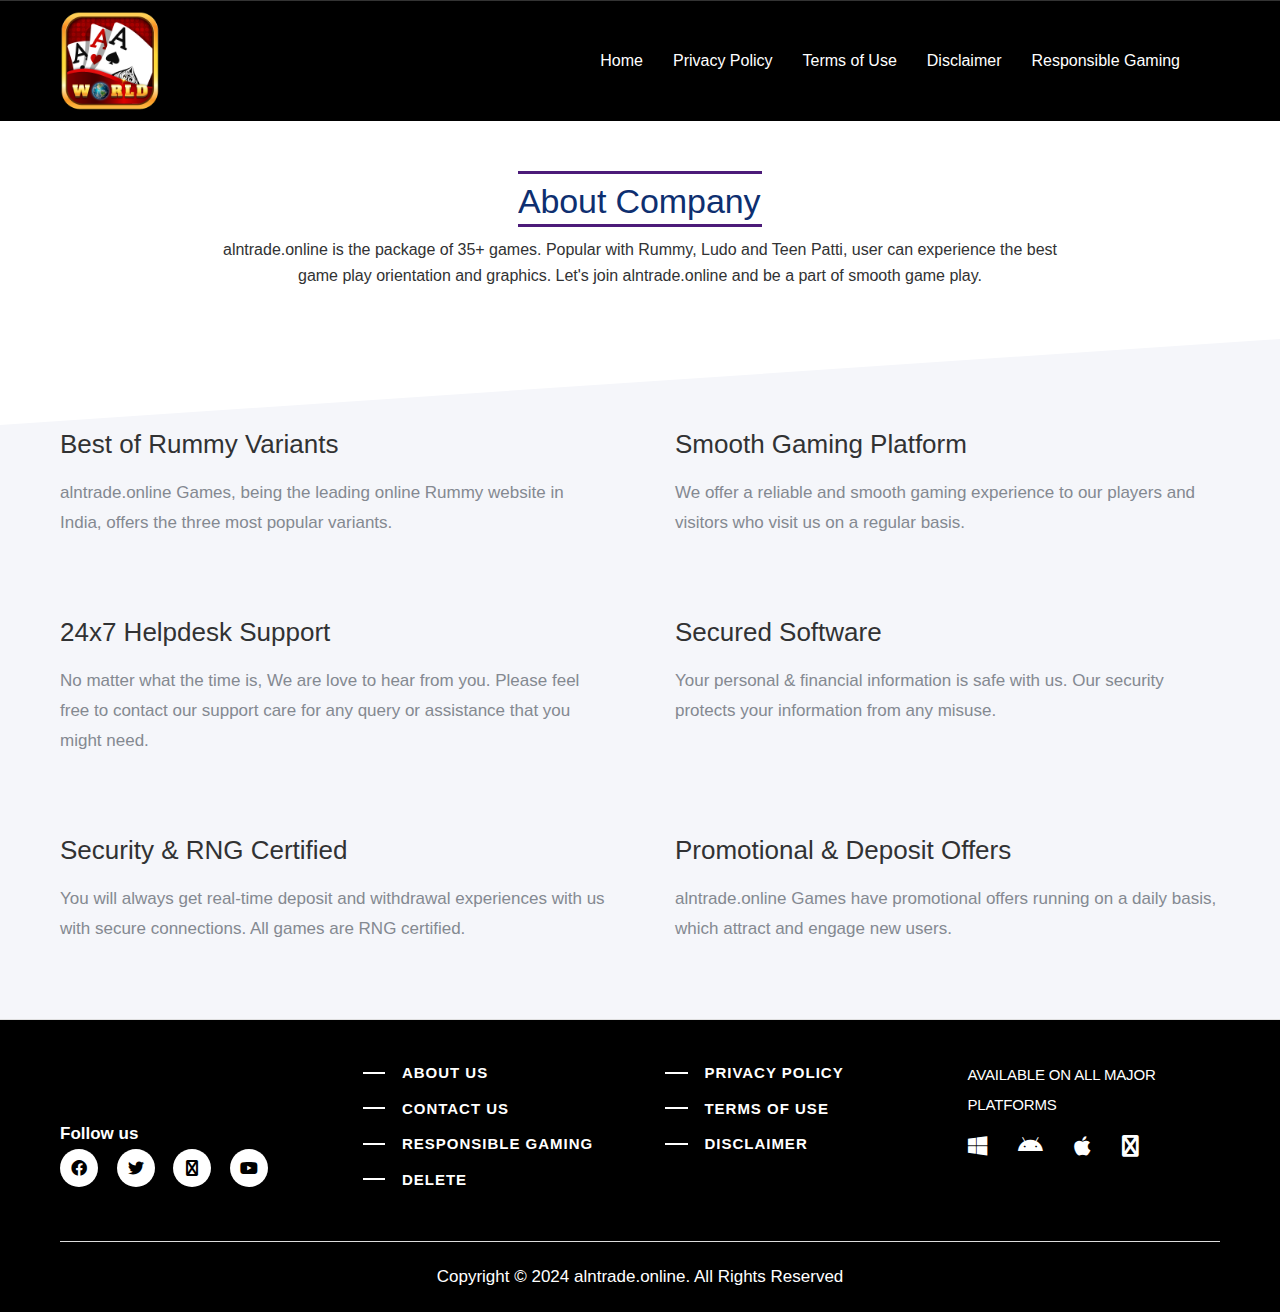
==== commit 19003cf0: "Add files via upload" ====
--- a/about-us.html
+++ b/about-us.html
@@ -7,7 +7,7 @@
     <meta http-equiv="X-UA-Compatible" content="IE=edge,chrome=1">
     <meta name="viewport" content="user-scalable=no, width=device-width, initial-scale=1, maximum-scale=1">
     <meta name="apple-mobile-web-app-capable" content="yes">
-    <title>alntrade.online - About Us</title>
+    <title>Alntrade.online - About Us</title>
     <link rel="dns-prefetch" href="https://fonts.googleapis.com/">
     <link rel="dns-prefetch" href="https://s.w.org/">
     <link rel="alternate" type="application/rss+xml" title="# » Feed" href="https://www.#/feed/">
@@ -3383,7 +3383,7 @@
                                             </style>
                                             <div class="tatsu-inline-text-inner tatsu-align-center">
                                                 <div data-animation="fadeIn" data-animation-delay="0">
-                                                    <p><span style="color: #ffffff;">Copyright © 2023 alntrade.online.
+                                                    <p><span style="color: #ffffff;">Copyright © 2024 alntrade.online.
                                                             All Rights Reserved</span></p>
                                                 </div>
                                             </div>
@@ -3480,121 +3480,101 @@
     <script src="assets/js/jquery-migrate.min.js"></script>
     <div id="tatsu-X70-Fp4mFg" class="tatsu-slide-menu">
         <div class="tatsu-slide-menu-inner">
-            <div class="tatsu-slide-menu-col tatsu-jHaxifIQ5  ">
-                <div class="tatsu-header-logo tatsu-header-module tatsu-uk8TsHkci  "><a href="https://www.#/"><img
-                            src="assets/css/logo_white_002.png" class="logo-img default-logo" alt=""><img
-                            src="assets/css/logo.png" class="logo-img dark-logo" alt=""><img
-                            src="assets/css/logo_white_002.png" class="logo-img light-logo" alt=""></a>
-                    <style>
-                        .tatsu-uk8TsHkci .logo-img {
-                            max-height: 30px;
-                        }
-
-                        #tatsu-header-wrap.stuck .tatsu-uk8TsHkci .logo-img {
-                            height: 30px;
-                        }
-
-                        .tatsu-uk8TsHkci.tatsu-header-logo {
-                            margin: 0px 0px 20px 0px;
-                        }
-
-                        @media only screen and (max-width: 767px) {
-                            .tatsu-uk8TsHkci .logo-img {
-                                max-height: 57px;
-                            }
-                        }
-                    </style>
-                </div>
-                <style>
-                    .tatsu-jHaxifIQ5.tatsu-slide-menu-col {
-                        justify-content: center;
-                        align-items: flex-start;
-                    }
-                </style>
-            </div>
+            
             <div class="tatsu-slide-menu-col tatsu-qE2GhP5TAL  ">
                 <nav class="tatsu-header-module tatsu-sidebar-navigation clearfix  ">
                     <div class="tatsu-sidebar-menu tatsu-oB0Wb_Wh8" style="width: 220px;">
                         <ul id="menu-oB0Wb_Wh8" class="clearfix ">
                             <li
                                 class="menu-item menu-item-type-post_type menu-item-object-page menu-item-home menu-item-4870">
-                                <a title="Home" href="index.html">Home</a>
-                            </li>
+                                <a title="Home" href="index.html">Home</a></li>
                             <li class="menu-item menu-item-type-post_type menu-item-object-page menu-item-4871"><a
                                     title="About" href="about-us.html">About</a></li>
                             <li class="menu-item menu-item-type-post_type menu-item-object-page menu-item-4873"><a
                                     title="Contact" href="contact-us.html">Contact</a></li>
+                                    <li class="menu-item menu-item-type-post_type menu-item-object-page menu-item-4873">
+                                        <a href="privacy-policy.html">Privacy Policy</a>
+                                    </li>
+                                    <li class="menu-item menu-item-type-post_type menu-item-object-page menu-item-4873">
+                                        <a href="disclaimer.html">Disclaimer</a>
+                                    </li>
+                                    <li class="menu-item menu-item-type-post_type menu-item-object-page menu-item-4873">
+                                        <a href="terms-of-use.html">Terms of Use</a>
+                                    </li>
+                                    <li class="menu-item menu-item-type-post_type menu-item-object-page menu-item-4873">
+                                        <a href="responsible-gaming.html">Responsible Gaming</a>
+                                    </li>
                         </ul>
                     </div>
                     <style>
                         .tatsu-oB0Wb_Wh8.tatsu-sidebar-menu {
                             margin: 0px 0px 20px 0px;
                         }
-
+    
                         .tatsu-oB0Wb_Wh8.tatsu-sidebar-menu a {
                             color: rgba(255, 255, 255, 1);
                         }
-
+    
                         .tatsu-oB0Wb_Wh8.tatsu-sidebar-menu li svg polyline {
                             stroke: rgba(255, 255, 255, 1);
                         }
-
+    
                         .tatsu-oB0Wb_Wh8.tatsu-sidebar-menu>ul>li:hover>a {
                             color: rgba(255, 255, 255, 1);
                         }
-
+    
                         .tatsu-oB0Wb_Wh8.tatsu-sidebar-menu>ul>li:hover>.sub-menu-indicator svg polyline {
                             stroke: rgba(255, 255, 255, 1);
                         }
-
+    
                         .tatsu-oB0Wb_Wh8.tatsu-sidebar-menu li.current-menu-item>a {
                             color: rgba(255, 255, 255, 1);
                         }
-
+    
                         .tatsu-oB0Wb_Wh8.tatsu-sidebar-menu>ul>li.current-menu-item>.sub-menu-indicator svg polyline {
                             stroke: rgba(255, 255, 255, 1);
                         }
-
+    
                         .tatsu-oB0Wb_Wh8.tatsu-sidebar-menu li.current-menu-parent>a {
                             color: rgba(255, 255, 255, 1);
                         }
-
+    
                         .tatsu-oB0Wb_Wh8.tatsu-sidebar-menu>ul>li.current-menu-parent>.sub-menu-indicator svg polyline {
                             stroke: rgba(255, 255, 255, 1);
                         }
-
+    
                         .tatsu-oB0Wb_Wh8.tatsu-sidebar-menu .tatsu-sub-menu li a {
                             color: rgba(255, 255, 255, 1);
                         }
-
+    
                         .tatsu-oB0Wb_Wh8.tatsu-sidebar-menu .tatsu-sub-menu li svg polyline {
                             stroke: rgba(255, 255, 255, 1);
                         }
-
+    
                         .tatsu-oB0Wb_Wh8.tatsu-sidebar-menu .tatsu-sub-menu>li:hover>a {
                             color: rgba(255, 255, 255, 1);
                         }
-
+    
                         .tatsu-oB0Wb_Wh8.tatsu-sidebar-menu .tatsu-sub-menu>li:hover svg polyline {
                             stroke: rgba(255, 255, 255, 1);
                         }
-
+    
                         .tatsu-oB0Wb_Wh8.tatsu-sidebar-menu .tatsu-sub-menu>li.current-menu-item>a {
                             color: rgba(255, 255, 255, 1);
                         }
-
+    
                         .tatsu-oB0Wb_Wh8.tatsu-sidebar-menu .tatsu-sub-menu>li.current-menu-item svg polyline {
                             stroke: rgba(255, 255, 255, 1);
                         }
-
+    
                         .tatsu-oB0Wb_Wh8.tatsu-sidebar-menu .tatsu-sub-menu>li.current-menu-parent>a {
                             color: rgba(255, 255, 255, 1);
                         }
-
+    
                         .tatsu-oB0Wb_Wh8.tatsu-sidebar-menu .tatsu-sub-menu>li.current-menu-parent svg polyline {
                             stroke: rgba(255, 255, 255, 1);
                         }
-
+    
                         .tatsu-oB0Wb_Wh8.tatsu-sidebar-menu>ul>li {
                             margin: 0px 0px 5px 0px;
                         }
@@ -3602,12 +3582,11 @@
                 </nav>
                 <style>
                     .tatsu-qE2GhP5TAL.tatsu-slide-menu-col {
-                        justify-content: center;
+                        
                         align-items: flex-start;
                     }
                 </style>
             </div>
-
             <div class="tatsu-slide-menu-col tatsu-A-IFRvxJ6c  ">
                 <div class="tatsu-module tatsu-text-block-wrap tatsu-oJgOmVzoZ  ">
                     <div class="tatsu-text-inner tatsu-align-center  clearfix">
@@ -3616,27 +3595,27 @@
                                 width: 100%;
                                 text-align: left;
                             }
-
+    
                             .tatsu-oJgOmVzoZ.tatsu-text-block-wrap {
                                 margin: 0px 0px 20px 0px;
                             }
-
+    
                             #tatsu-header-wrap.transparent.light:not(.stuck) .tatsu-header.apply-color-scheme .tatsu-oJgOmVzoZ .tatsu-text-inner {
                                 color: #f5f5f5 !important;
                             }
-
+    
                             #tatsu-header-wrap.transparent.light:not(.stuck) .tatsu-header.apply-color-scheme .tatsu-oJgOmVzoZ .tatsu-text-inner * {
                                 color: #f5f5f5 !important;
                             }
-
+    
                             #tatsu-header-wrap.transparent.dark:not(.stuck) .tatsu-header.apply-color-scheme .tatsu-oJgOmVzoZ .tatsu-text-inner {
                                 color: #232425 !important;
                             }
-
+    
                             #tatsu-header-wrap.transparent.dark:not(.stuck) .tatsu-header.apply-color-scheme .tatsu-oJgOmVzoZ .tatsu-text-inner * {
                                 color: #232425 !important;
                             }
-
+    
                             @media only screen and (min-width:768px) and (max-width: 1024px) {
                                 .tatsu-oJgOmVzoZ.tatsu-text-block-wrap {
                                     margin: 0px 0px 10px 0px;
@@ -3658,19 +3637,19 @@
                             .tatsu-t9e9K6mOe .tatsu-icon {
                                 color: #ffffff;
                             }
-
+    
                             .tatsu-t9e9K6mOe.tatsu-normal-icon {
                                 margin: 0px 15px 0px 0px;
                             }
-
+    
                             #tatsu-header-wrap.transparent.light:not(.stuck) .tatsu-header.apply-color-scheme .tatsu-t9e9K6mOe .tatsu-icon {
                                 color: #f5f5f5;
                             }
-
+    
                             #tatsu-header-wrap.transparent.dark:not(.stuck) .tatsu-header.apply-color-scheme .tatsu-t9e9K6mOe .tatsu-icon {
                                 color: #232425;
                             }
-
+    
                             .tatsu-t9e9K6mOe {
                                 border-width: 0px 0px 0px 0px;
                             }
@@ -3683,19 +3662,19 @@
                             .tatsu-5-4l06uIb .tatsu-icon {
                                 color: #ffffff;
                             }
-
+    
                             .tatsu-5-4l06uIb.tatsu-normal-icon {
                                 margin: 0px 15px 0px 0px;
                             }
-
+    
                             #tatsu-header-wrap.transparent.light:not(.stuck) .tatsu-header.apply-color-scheme .tatsu-5-4l06uIb .tatsu-icon {
                                 color: #f5f5f5;
                             }
-
+    
                             #tatsu-header-wrap.transparent.dark:not(.stuck) .tatsu-header.apply-color-scheme .tatsu-5-4l06uIb .tatsu-icon {
                                 color: #232425;
                             }
-
+    
                             .tatsu-5-4l06uIb {
                                 border-width: 0px 0px 0px 0px;
                             }
@@ -3708,19 +3687,19 @@
                             .tatsu-3aIG91Txr .tatsu-icon {
                                 color: #ffffff;
                             }
-
+    
                             .tatsu-3aIG91Txr.tatsu-normal-icon {
                                 margin: 0px 15px 0px 0px;
                             }
-
+    
                             #tatsu-header-wrap.transparent.light:not(.stuck) .tatsu-header.apply-color-scheme .tatsu-3aIG91Txr .tatsu-icon {
                                 color: #f5f5f5;
                             }
-
+    
                             #tatsu-header-wrap.transparent.dark:not(.stuck) .tatsu-header.apply-color-scheme .tatsu-3aIG91Txr .tatsu-icon {
                                 color: #232425;
                             }
-
+    
                             .tatsu-3aIG91Txr {
                                 border-width: 0px 0px 0px 0px;
                             }
@@ -3733,19 +3712,19 @@
                             .tatsu-miUPoDWMv .tatsu-icon {
                                 color: #ffffff;
                             }
-
+    
                             .tatsu-miUPoDWMv.tatsu-normal-icon {
                                 margin: 0px 15px 0px 0px;
                             }
-
+    
                             #tatsu-header-wrap.transparent.light:not(.stuck) .tatsu-header.apply-color-scheme .tatsu-miUPoDWMv .tatsu-icon {
                                 color: #f5f5f5;
                             }
-
+    
                             #tatsu-header-wrap.transparent.dark:not(.stuck) .tatsu-header.apply-color-scheme .tatsu-miUPoDWMv .tatsu-icon {
                                 color: #232425;
                             }
-
+    
                             .tatsu-miUPoDWMv {
                                 border-width: 0px 0px 0px 0px;
                             }
